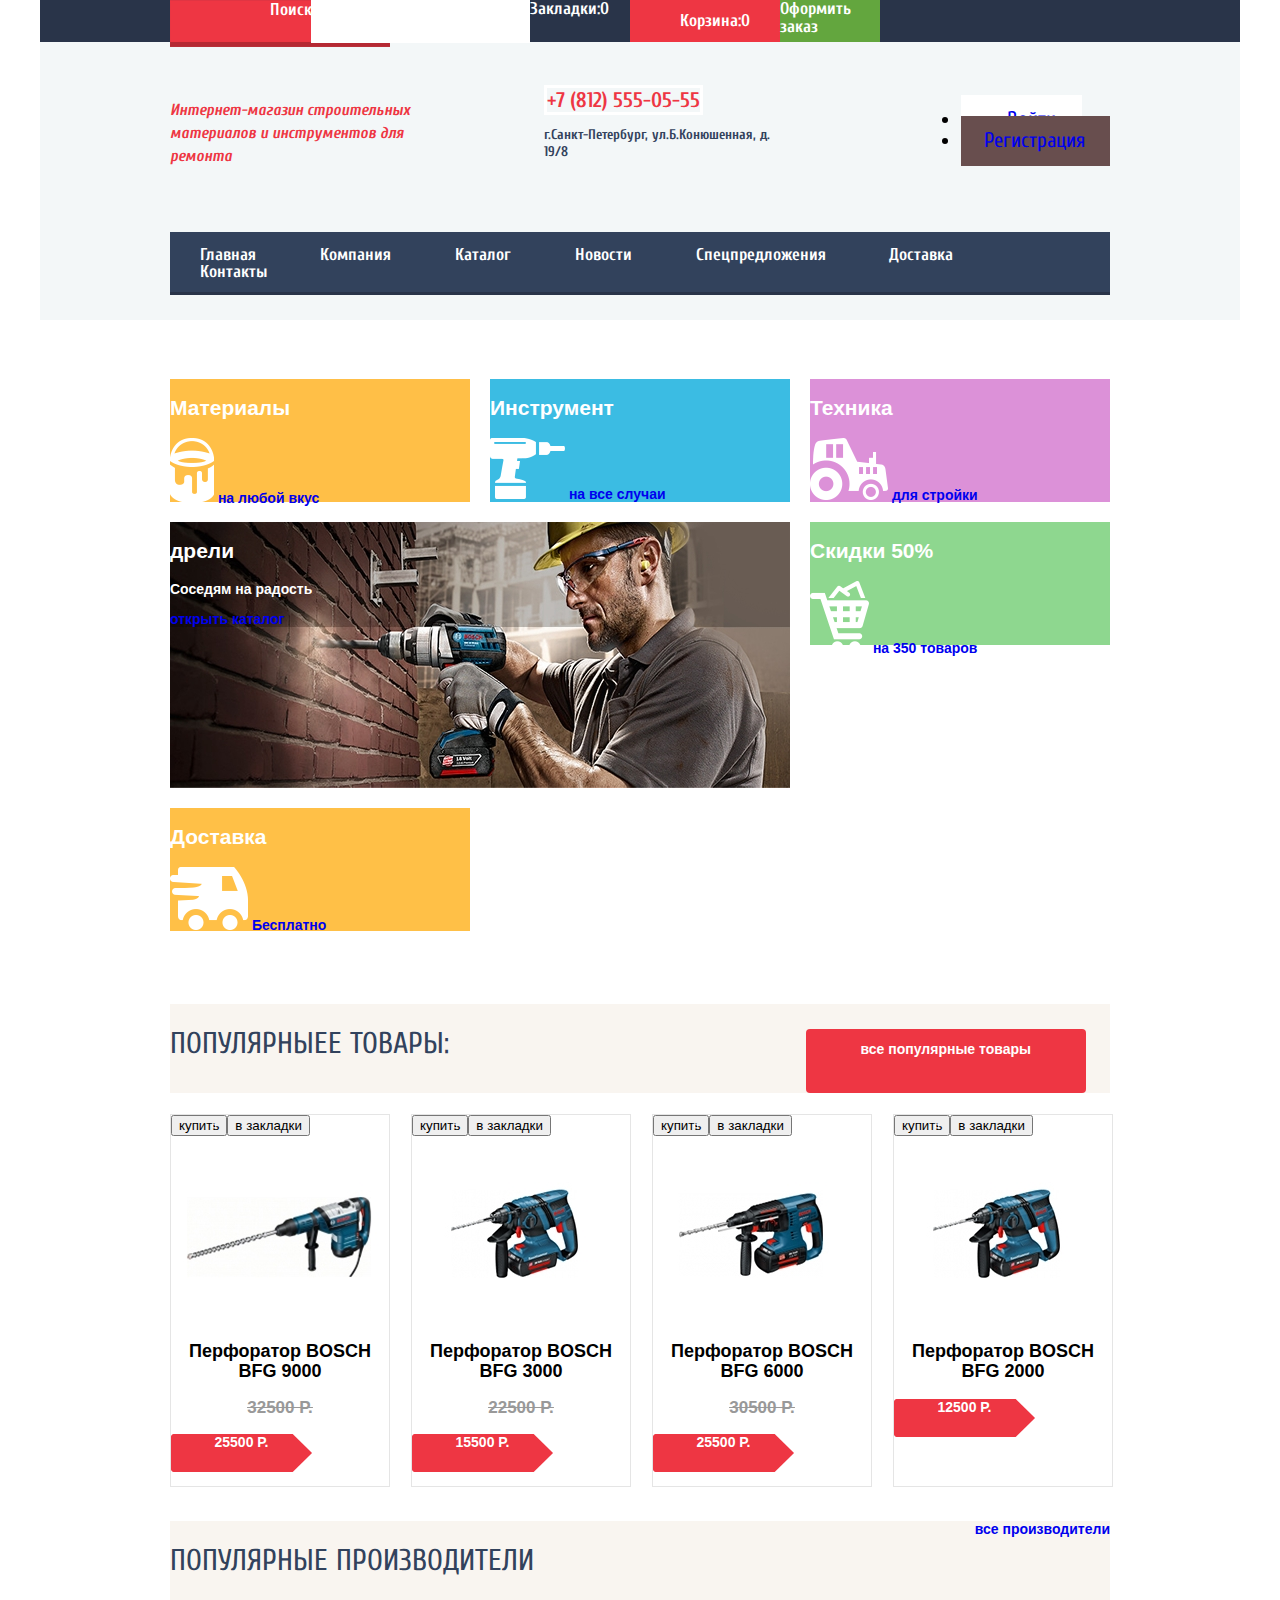
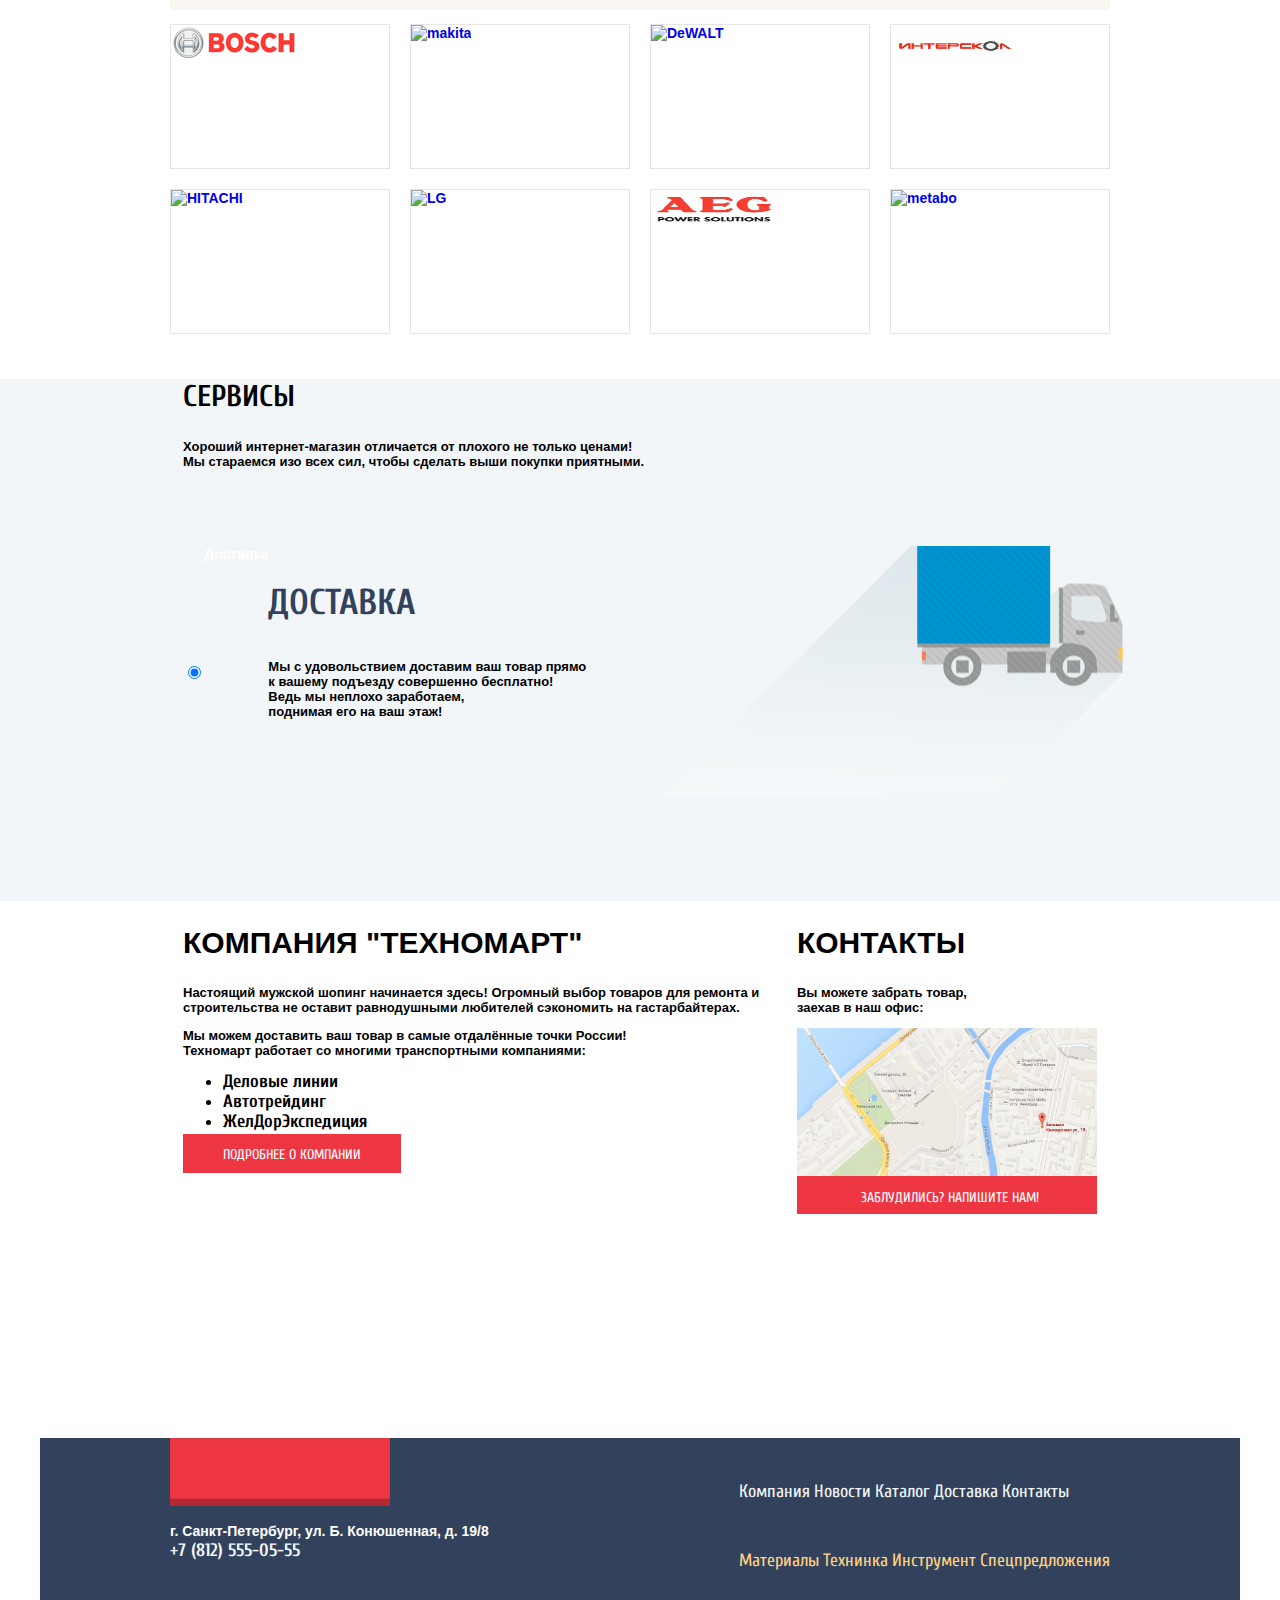
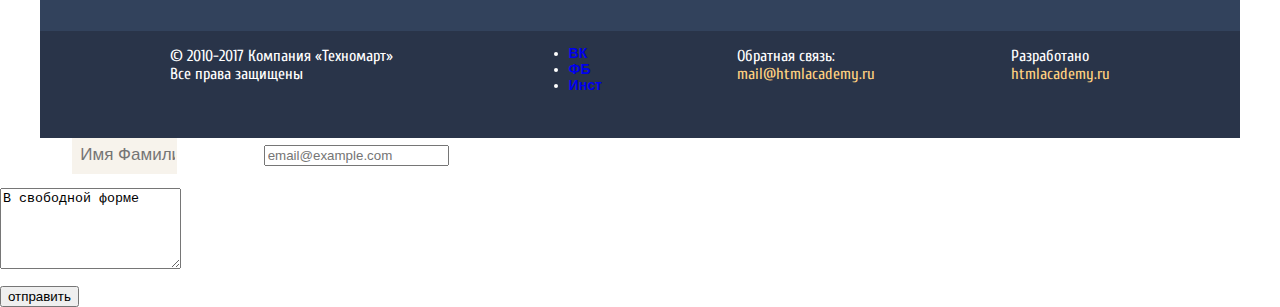
==== index.html @ 8089bed5 "Доработка" ====
<!DOCTYPE html>
<html lang="ru">

<head>
  <meta charset="utf-8">
  <title>Техномарт</title>
  <link href="https://fonts.googleapis.com/css?family=Cuprum:400,400italic,700&amp;subset=latin,cyrillic"
    rel="stylesheet" type="text/css">
  <!--<link href="css/normalize.css" rel="stylesheet">-->
  <link href="css/style.css" rel="stylesheet">
</head>

<body>
  <header class="ferst-header container">
    <section class="main-header">

      <a class="logo" href="main.html"><img src="img/index-logo.png" width="220" height="47"
          alt="Логотип Техномарт"></a>

      <label class="search" for="search">Поиск:</label>
      <input type="search" id="search" name="search">

      <a class="bookmark" href="#">Закладки:<span class="counter">0</span></a>
      <a class="basket-catalog" href="#">Корзина:<span class="buy">0</span></a>

      <a class="order" href="#">Оформить заказ</a>
    </section>

    <section class="second-header">
      <h1 class="description">
        Интернет-магазин строительных материалов и инструментов для ремонта
      </h1>

      <div class="contacts">
        <a href="tel:+78125550555">+7 (812) 555-05-55</a>
        <p> г.Санкт-Петербург, ул.Б.Конюшенная, д. 19/8</p>
      </div>

      <ul class="login-block">
        <li><a class="login" href="#">Войти</a></li>
        <li><a class="registration" href="#">Регистрация</a></li>
      </ul>
    </section>

    <section class="third-header container">
      <nav class="navigation">
        <ul>
          <li><a href="main.html">Главная</a></li>
          <li><a href="aboutus.html">Компания</a></li>
          <li><a href="catalog.html">Каталог</a></li>
          <li><a href="news.html">Новости</a></li>
          <li><a href="special.html">Спецпредложения</a></li>
          <li><a href="delivery.html">Доставка</a></li>
          <li><a href="contacts.html">Контакты</a></li>
        </ul>
      </nav>
    </section>
  </header>

  <main>
    <section class="ferst-main container">
      <div class="new materials divide-main">
        <h2>Материалы</h2>
        <img src="img/materials.png" alt="материалы">
        <!--Потом переделаю в svg-->
        <a href="#">на любой вкус</a>
      </div>
      <div class="tools divide-main">
        <h2>Инструмент</h2>
        <img src="img/tool.png" alt="инструмент">
        <!--Потом переделаю в svg-->
        <a href="#">на все случаи</a>
      </div>
      <div class="technics divide-main">
        <h2>Техника</h2>
        <img src="img/tech.png" alt="Техника">
        <!--Потом переделаю в svg-->
        <a href="#">для стройки</a>
      </div>
      <div class="slider-item divide-main">
        <h2>дрели</h2>
        <p>Соседям на радость</p>

        <a href="catalog.html">открыть каталог</a>
      </div>
      <div class="special divide-main">
        <h2>Скидки 50%</h2>
        <img src="img/special.png" alt="Скидки">
        <!--Потом переделаю в svg-->
        <a href="special.html"> на 350 товаров</a>
      </div>
      <div class="delivery divide-main">
        <h2>Доставка</h2>
        <img src="img/delivery.png" alt="доставка">
        <!--Потом переделаю в svg-->
        <a href="delivery.html">Бесплатно</a>
      </div>

      <!--    Временно скрыл, пока не настрою слайдер
      <div class="slider-item">
        <h2>перфораторы</h2>
        <p>Настоящие мужские игружки</p>
        <img src="img/hammer.jpg" width="620" height="266" alt="перфораторы">
        <a href="catalog.html">открыть каталог</a>
      </div> -->
    </section>

    <section class="lobby container">
      <h2>популярныее товары:</h2>
      <a class="lobby-btn" href="catalog.html">все популярные товары</a>
    </section>

    <section class="container catalog-index">
      <ul>
        <li class="catalog-item-main">
          <ul class="hidden-button">
            <li><button type="button">купить</button>
            <li><button type="button">в закладки</button></li>
          </ul>

          <p class="catalog-item-image">
            <img src="img/BFG9000.jpg" alt="BFG 9000" width="218px" height="170px">
          </p>

          <h3 class="catalog-category">
            Перфоратор BOSCH<br> BFG 9000
          </h3>

          <p class="old-price">
            <del>32500 Р.</del>
          </p>
          <p class="red-price">
            25500 Р.
          </p>
        </li>
        <li class="catalog-item-main">
          <ul class="hidden-button">
            <li><button type="button">купить</button>
            <li><button type="button">в закладки</button></li>
          </ul>

          <p class="catalog-item-image">
            <img src="img/BFG3000.jpg" alt="BFG 3000" width="218px" height="170px">
          </p>

          <h3 class="catalog-category">
            Перфоратор BOSCH<br>BFG 3000
          </h3>

          <p class="old-price">
            <del>22500 Р.</del>
          </p>
          <p class="red-price">
            15500 Р.
          </p>
        </li>
        <li class="catalog-item-main">
          <ul class="hidden-button">
            <li><button type="button">купить</button>
            <li><button type="button">в закладки</button></li>
          </ul>

          <p class="catalog-item-image">
            <img src="img/BFG6000.jpg" alt="BFG 6000" width="218px" height="170px">
          </p>

          <h3 class="catalog-category">
            Перфоратор BOSCH<br>BFG 6000
          </h3>

          <p class="old-price">
            <del>30500 Р.</del>
          </p>
          <p class="red-price">
            25500 Р.
          </p>
        </li>
        <li class="catalog-item-main">
          <ul class="hidden-button">
            <li><button type="button">купить</button>
            <li><button type="button">в закладки</button></li>
          </ul>

          <p class="catalog-item-image new">
            <img src="img/BFG2000.jpg" alt="BFG 2000" width="218px" height="170px">
          </p>

          <h3 class="catalog-category">
            Перфоратор BOSCH<br>BFG 2000
          </h3>

          <p class="red-price">
            12500 Р.
          </p>
        </li>
      </ul>
    </section>

    <section class="lobby-2 container">
      <h2>популярные производители</h2>
      <a href="#">все производители</a>
    </section>

    <section class="brand container">
      <ul class="brand-list">
        <li><a href="#"><img src="img/bosch.png" width="126" height="37" alt="bosch"></a></li>
        <li><a href="#"><img src="img/makita.png" width="126" height="37" alt="makita"></a></li>
        <li><a href="#"><img src="img/dewalt.png" width="126" height="37" alt="DeWALT"></a></li>
        <li><a href="#"><img src="img/inters.png" width="126" height="37" alt="интерскол"></a></li>
        <li><a href="#"><img src="img/hitachi.png" width="126" height="37" alt="HITACHI"></a></li>
        <li><a href="#"><img src="img/lg.png" width="126" height="37" alt="LG"></a></li>
        <li><a href="#"><img src="img/AEG.png" width="126" height="37" alt="AEG"></a></li>
        <li><a href="#"><img src="img/metabo.png" width="126" height="37" alt="metabo"></a></li>
      </ul>
    </section>

    <section class="service container">

      <h2>Сервисы</h2>
      <p>
        Хороший интернет-магазин отличается от плохого не только ценами!<br>
        Мы стараемся изо всех сил, чтобы сделать выши покупки приятными.
      </p>
      <div class="delivery-switch">
        <input type="radio" name="service-switch" id="button-1" checked>
        <label for="button-1">Доставка</label>
        <div>
          <h3>доставка</h3>
          <p>
            Мы с удовольствием доставим ваш товар прямо<br>
            к вашему подъезду совершенно бесплатно!<br>
            Ведь мы неплохо заработаем, <br>
            поднимая его на ваш этаж!
          </p>
        </div>
      </div>
      <!-- До слайдера 
      <input type="radio" name="service-switch" id="button-2">
      <label for="button-2">Гарантия</label>
     <h3>Гарантия</h3>
      <p>
        Если купленный у нас товар поломается или заискрит,<br>
        а также в случае пожара, спровоцированного его возгоранием,<br>
        вы всегда можете быть уверены в нашей гарантии. Мы обменяем <br>
        сгоревший товар на новый. <br>
        Дом уж восстановите как-нибудь сами.
      </p>
      <img src="img/guarranty.png" width="389" height="283" alt="100%">

      <input type="radio" name="service-switch" id="button-3">
      <label for="button-3">Кредит</label>
      <h3>Кредит</h3>
      <P>
        Залезть в долговую яму стало проще! <br>
        Кредитные консультанты придут вам на помощь.
      </P>
      <img src="img/credit.png" width="465" height="285" alt="Кредит">
      <a href="#">отправить заявку</a> -->
    </section>

    <section class="pre-footer container">
      <div class="info">
        <h2>Компания "Техномарт"</h2>
        <p>
          Настоящий мужской шопинг начинается здесь! Огромный выбор товаров для ремонта и строительства не оставит
          равнодушными любителей сэкономить на гастарбайтерах.
        </p>
        <p class="extra-p">
          Мы можем доставить ваш товар в самые отдалённые точки России! Техномарт работает со многими транспортными
          компаниями:
        </p>

        <ul>
          <li>Деловые линии</li>
          <li>Автотрейдинг</li>
          <li>ЖелДорЭкспедиция</li>
        </ul>

        <a class="aboutus" href="aboutus.html">Подробнее о компании</a>
      </div>

      <div class="address">
        <h2>Контакты</h2>

        <p>
          Вы можете забрать товар, <br>
          заехав в наш офис:
        </p>

        <img src="img/map.jpg" width="300" height="158"
          alt="Офис компании по адресу ул. Большая Конюшенная 19/8, Санкт-Петербург">
        <a class="loss-btn" href="contacts.html">заблудились? напишите нам!</a>
      </div>
    </section>


  </main>

  <footer class="container">
    <section class="close-footer container">
      <div class="footer-nav-1">
        <a class="logo" href="main.html"><img src="img/index-logo.png" width="220" height="68"
            alt="Логотип Техномарт"></a>

        <p>
          г. Санкт-Петербург, ул. Б. Конюшенная, д. 19/8 <br>
          <a class="footer-tel" href="tel:+78125550555">+7 (812) 555-05-55</a>
        </p>

      </div>
      <div class="footer-nav-2">
        <ul class="links-1">
          <li><a href="aboutus.html"> Компания</a></li>
          <li><a href="news.html"> Новости</a></li>
          <li><a href="catalog.html">Каталог</a></li>
          <li><a href="delivery.html">Доставка</a></li>
          <li><a href="contacts.html">Контакты</a></li>
        </ul>

        <ul class="links-2">
          <li><a href="#">Материалы</a></li>
          <li><a href="">Технинка</a></li>
          <li><a href="">Инструмент</a></li>
          <li><a href="special.html">Спецпредложения</a></li>
        </ul>
      </div>
    </section>

    <section class="main-footer container">
      <p>
        &#169; 2010-2017 Компания &#171;Техномарт&#187; <br>
        Все права защищены
      </p>

      <ul>
        <li><a href="#">ВК</a></li>
        <li><a href="#">ФБ</a></li>
        <li><a href="#">Инст</a></li>
      </ul>

      <p>
        Обратная связь: <br>
        <a class="mail" href="mailto:mail@htmlacademy.ru">mail@htmlacademy.ru</a>
      </p>

      <p>
        Разработано <br>
        <a class="mail" href="https://htmlacademy.ru/intensive/htmlcss">htmlacademy.ru</a>
      </p>

    </section>
  </footer>
  <section class="visually-hidden container">
    <form action="https://echo.htmlacademy.ru" method="post">
      <label for="user-name">Ваше имя</label>
      <input id="user-name" type="text" name="name-client" placeholder="Имя Фамилия">

      <label for="user-email">Ваш e-mail:</label>
      <input id="user-email" type="email" name="email" placeholder="email@example.com">

      <label id="text-coment">Текст письма:</label>
      <p><textarea name="coment" id="text-coment" cols="20" rows="5">В свободной форме</textarea></p>
    </form>
    <button type="button">
      отправить
    </button>
  </section>
</body>

</html>
---- css/style.css ----
body {
    margin: 0;
    padding: 0;
    font-family: "PT Sans Narrow", Arial, sans-serif;
    font-size: 14px;
    font-weight: 700;
    color: #ffffff;
    background-color: #ffffff;
  }

  a {
    text-decoration: none;
  }

  .container {
    margin: 0 auto;
  }

 .ferst-header {
    height: 320px;
    width: 1200px;
    background-color: #f3f7f8;
    display: flex;
    flex-direction: column;
  } 

  .second-header {
    height: 100px;
    display: flex;
    flex-direction: row;
    justify-content: space-between;
    flex-wrap: wrap;
    padding-left: 130px;
    padding-right: 130px;
    padding-top: 46px;
  }

  .third-header {
    width: 940px;
    height: 60px;
    margin-top: 44px;
    background-color: #32425c;
    border-bottom: 3px solid #293449;
  }

  .main-header {
    display: flex;
    align-items: flex-start;
    flex-direction: row;
    background-color: #293449;
    color: #ffffff;
    display: flex;
    height: 42px;
    padding-left: 130px;
    padding-right: 130px;
  }

  input[type=search] {
    padding: 12px 0 12px 49px;
    border: none;
    font-family: "Cuprum","Arial",sans-serif;
    font-size: 17px;
  }
  label.search {
    width: 41px;
    height: 12px;
    font-family: "Cuprum","Arial",sans-serif;
    font-size: 17px;
  }

  .basket .bookmark {
    width: 100px;
    padding: 12px 0 12px 50px;
    font-size: 17px;
    font-style: normal;
    font-family: "Cuprum","Arial",sans-serif;
    text-align: left;
    color: #ffffff;
  }

  .basket-catalog {
    width: 100px;
    padding: 12px 0 12px 50px;
    font-size: 17px;
    font-style: normal;
    font-family: "Cuprum","Arial",sans-serif;
    text-align: left;
    color: #ffffff;
    background-color: #ee3643;  
  }

  .order {
    background-color: #63a63e;
    width: 150px;
    height: 42px;
    color: #ffffff;
    font-family: "Cuprum","Arial",sans-serif;
    font-size: 17px;
  }


 .main-header a {
    width: 100px;
    font-size: 17px;
    line-height: 18px;
    font-style: normal;
    font-family: "Cuprum","Arial",sans-serif;
    text-align: left;
    color: #ffffff;
}

.description {
  width: 247px;
  font-size: 16px;
  line-height: 23px;
  font-style: italic;
  font-family: "Cuprum","Arial",sans-serif;
  color: #ee3643;;
}

.contacts a {
  width: 270px;
  height: 45px;
  border: 3px solid #ffffff;
  color: #ee3643;
  font-family: "Cuprum","Arial",sans-serif;
  font-size: 21px;
}

.contacts p {
  width: 250px;
  height: 13px;
  color: #32425c;
  font-family: "Cuprum","Arial",sans-serif;
  font-size: 14px;
}

.user-name a {
  padding: 12px 65px 14px 46px;
  color: #000000;
  font-family: "Cuprum","Arial",sans-serif;
  font-size: 21px;
  font-weight: 400;
  line-height: 21px;
  background-color: #ffffff;
}

.links a {
  color: #32425c;
  font-family: "Cuprum","Arial",sans-serif;
  font-size: 16px;
  font-weight: 400;
  line-height: 18px;
  text-decoration: underline;
}

.login-block {
  height: 16px;
  color: #000000;
  font-family: "Cuprum","Arial",sans-serif;
  font-size: 21px;
  font-weight: 400;
  line-height: 21px;
}

.login {
  padding: 12px 26px 14px 46px;
  background-color: #ffffff;
}

.registration {
  padding: 12px 25px 14px 23px;
  background-color: #684e4e;
}

.navigation {
  display: flex;
  flex-direction: row-reverse;
}

.navigation ul {
  padding-left: 0;
  list-style: none;
}

.navigation li {
  display: inline;
}

.navigation a {
  padding: 14px 30px;
  color: #ffffff;
  font-family: "Cuprum","Arial",sans-serif;
  font-size: 17px;
  line-height: 17px;  
}

/*main index*/
.ferst-main {
  width: 940px;
  padding-left: 130px;
  padding-right: 130px;
  display: flex;
  flex-direction: row;
  flex-wrap: wrap;
  margin-top: 59px;
}

.divide-main {
  margin-bottom: 20px;
  margin-right: 20px;
}

.divide-main:nth-child(3n) {
  margin-right: 0;
}

.materials {
  width: 300px;
  height: 123px;
  background-color: #ffbf47;
}

.tools {
  width: 300px;
  height: 123px;
  background-color: #3bbce3;
}

.technics {
  width: 300px;
  height: 123px;
  background-color: #dc91d8;
}

.special {
  width: 300px;
  height: 123px;
  background-color: #8ed78f;
  margin-right: 0;
}

.delivery {
  width: 300px;
  height: 123px;
  background-color: #ffc047;
}

.slider-item {
  width: 620px;
  height: 266px;
  background-image: url(../img/drill.jpg);
}

.lobby {
  width: 940px;
  height: 89px;
  margin-top: 53px;
  background-color: #f9f5f0;
  display: flex;
  flex-direction: row;
  justify-content: space-between;
}

.lobby h2 {
  color: #32425c;
  font-family: "Cuprum","Arial",sans-serif;
  font-size: 30px;
  font-weight: 400;
  line-height: 30px;
  text-transform: uppercase;
}

.lobby-btn {
  padding: 11px 55px 9px;
  margin: 25px 24px 0 0;
  font-size: 14px;
  line-height: 18px;
  text-align: center;
  background-color: #ee3643;
  color: #fff;
  border-radius: 4px;
}

.catalog-index {
  margin-top: 21px;
  width: 940px;
  padding-left: 130px;
  padding-right: 130px;

}

.catalog-index ul {
  display: flex;
  flex-direction: row;
  padding-left: 0;
}

.catalog-item-main {
  border: 1px solid #e5e5e5;
  background-color: #ffffff;
  width: 220px;
  margin-bottom: 20px;
  margin-right: 21px;
}
.lobby-2 {
  width: 940px;
  height: 89px;
  background-color: #f9f5f0;
  display: flex;
  flex-direction: row;
  justify-content: space-between;
}

.lobby-2 h2 {
  color: #32425c;
  font-family: "Cuprum","Arial",sans-serif;
  font-size: 30px;
  font-weight: 400;
  line-height: 30px;
  text-transform: uppercase;
}

.brand {
  width: 940px;
  padding-left: 130px;
  padding-right: 130px;
}

.brand ul{
  display: flex;
  flex-direction: row;
  flex-wrap: wrap;
  padding-left: 0;
}

.brand-list li:nth-child(4n+4) {
  margin-right: 0;
}

.brand li{
  width: 218px;
  height: 143px;
  margin: 0 20px 20px 0;
  border: 1px solid #e5e5e5;
}

.service {
  width: 940px;
  height: 522px;
  padding-left: 183px;
  padding-right: 183px;
  background-color: #f2f6f8;
}

.service h2 {
  text-transform: uppercase;
  color: #000;
  font-size: 30px;
  font-family: "Cuprum","Arial",sans-serif;
}

.service p {
  padding-bottom: 64px;
  font-size: 13px;
  font-family: "PT Sans","Arial",sans-serif;
  color: #000;
}

.service h3 {
  text-transform: uppercase;
  color: #32425c;
  font-size: 36px;
  font-family: "Cuprum","Arial",sans-serif;
}

.delivery-switch {
  width: 940px;
  height: 285;
  display: flex;
  flex-direction: row;
  background-image: url(../img/delivery2.png);
  background-repeat: no-repeat;
  background-position: right;
}

.pre-footer {
  width: 940px;
  height: 537px;
  background-color: #ffffff;
  display: flex;
  justify-content: space-between;
  padding-left: 183px;
  padding-right: 183px;
}

.pre-footer h2 {
  color: #000000;
  font-family: "PT Sans","Arial",sans-serif;
  font-size: 30px;
  text-transform: uppercase;
}
.pre-footer p {
  font-size: 13px;
  font-family: "PT Sans","Arial",sans-serif;
  color: #000000;
}
/*main index*/

/*main catalog*/

.main-catalog {
  width: 940px;
  padding-left: 130px;
  padding-right: 130px;
}
.part-breadcrumbs {
  width: 940px;
  height: 60px;
  padding-left: 130px;
  padding-right: 130px;
}

.breadcrumbs li {
  display: inline;
}

.breadcrumbs a {
  color: #000000;
  font-family: "PT Sans","Arial",sans-serif;
  font-size: 13px;
  font-weight: 400;
  line-height: 18px;
  text-transform: uppercase;
}

.title {
  width: 940px;
  height: 89px;
  background-color: #f2f6f8;

  margin-bottom: 20px;
}

.filter-catalog {
  display: flex;
}

.title h2 {
  color: #32425c;
  font-family: "Cuprum","Arial",sans-serif;
  font-size: 30px;
  font-weight: 400;
  line-height: 30px;
  text-transform: uppercase;
}

.field-option {
  border: none;
}

.manufacturers {
  color: #000000;
  font-family: "PT Sans","Arial",sans-serif;
  font-size: 17px;
  font-weight: 700;
  line-height: 30px;
  text-transform: uppercase;
  margin-top: 25px;
}

.supply {
  color: #000000;
  font-family: "PT Sans","Arial",sans-serif;
  font-size: 17px;
  font-weight: 700;
  line-height: 30px;
  text-transform: uppercase; 
}

.field-supply {
  border: none;
  display: flex;
  flex-direction: column;
}

.manufacturers label {
  color: #000000;
  font-family: "PT Sans","Arial",sans-serif;
  font-size: 15px;
  font-weight: 400;
  line-height: 20px;
  text-transform: uppercase;
}

.list-manuf li {
  margin-bottom: 20px;
}

.manuf-name {
  color: #000000;
  font-family: "PT Sans","Arial",sans-serif;
  font-size: 15px;
  font-weight: 400;
  line-height: 20px;
  text-transform: uppercase;
}

.supply-name {
  color: #000000;
  font-family: "PT Sans","Arial",sans-serif;
  font-size: 15px;
  font-weight: 400;
  line-height: 20px;
  text-transform: uppercase;
}

.filters {
  display: flex;
  flex-direction: column;
}

.filters h3 {
  background-color: #f7f3ec;
}

.filters h2 {
  color: #000000;
  font-family: "PT Sans","Arial",sans-serif;
  font-size: 17px;
  font-weight: 700;
  line-height: 30px;
  text-transform: uppercase;
}

.range {
  width: 220px;
  height: 80px;
  background-color: #f7f3ec;
  margin-bottom: 9px;
}

input[type=text] {
  width: 95px;
  padding: 8px 2px 10px 8px;
  font-weight: 400;
  font-style: normal;
  font-size: 17px;
  line-height: 18px;
  font-family: "PT Sans","Arial",sans-serif;
  text-align: center;
  background-color: #f7f3ec;
  border: none;
  
}

.dash {
  width: 10px;
  height: 1px;
  color: #444444;
  font-family: "PT Sans","Arial",sans-serif;
  font-size: 26px;
}

.dash::after {
  content: "—"
}

.price-box {
  display: flex;
  flex-direction: row;
}

.filters button {
  border: 1px solid #e5e5e5;
  background-color: #ffffff;
  padding: 11px 38px 8px;
  
}

.line {
  margin-top: 25px;
  margin-bottom: 16px;
  border-bottom-width: 0;
}

.sorting {
  width: 700px;
  height: 38px;
  
}


.sorting li {
  display: inline;
}

.sorting {
  display: flex;
  background-color: #f7f3ec;
}

.catalog-list {
  display: flex;
  flex-direction: row;
  flex-wrap: wrap;
  padding-left: 20px;
}

.catalog-item {
  border: 1px solid #e5e5e5;
  background-color: #ffffff;
  width: 220px;
  margin-bottom: 20px;
  margin-right: 10px;
}

.catalog-category {
  color: #000000;
  font-family: "PT Sans","Arial",sans-serif;
  font-size: 18px;
  font-weight: 700;
  line-height: 20px;
  text-align: center;
}

.old-price {
  color: #999999;
  font-family: "PT Sans","Arial",sans-serif;
  font-size: 17px;
  line-height: 18px;
  text-decoration: line-through;
  text-transform: uppercase;
  text-align: center;
}

.red-price {
  background-image: url("../img/11.png");
  background-repeat: no-repeat;
  background-position: center;
  width: 141px;
  height: 38px;
  text-align: center;
}

.definition {
  width: 940px;
  height: 261px;
  padding-left: 130px;
  padding-right: 130px;
  background-color: #f2f6f8;
}

.definition h2 {
  margin-bottom: 28px;
  color: #000000;
  text-transform: uppercase;
  font-size: 30px;
  font-family: "Cuprum","Arial",sans-serif;
}

.definition p {
  font-weight: 400;
  font-style: normal;
  line-height: 24px;
  color: #000000;
  font-size: 13px;
}

/*main catalog over*/



.extra-p {
  width: 500px;
}

.pre-footer li {
  font-family: "Cuprum","Arial",sans-serif;
  font-size: 18px;
  line-height: 20px;
  color: #000000
}

.aboutus {
  padding: 12px 40px 10px;
  text-align: center;
  width: 220px;
  height: 38px;
  background-color: #ee3643;
  color: #ffffff;
  font-family: "Cuprum","Arial",sans-serif;
  font-size: 14px;
  font-weight: 400;
  line-height: 18px;
  text-transform: uppercase;
}

.loss-btn {
  padding: 13px 58px 8px 64px;
  background-color: #ee3643;
  color: #ffffff;
  font-family: "Cuprum","Arial",sans-serif;
  font-size: 14px;
  font-weight: 400;
  line-height: 18px;
  text-transform: uppercase;
}

.close-footer {
  width: 940px;
  height: 193px;
  background-color: #32425c;
  display: flex;
  justify-content: space-between;
  padding-left: 130px;
  padding-right: 130px;
}


.footer-nav-2 li {
  display: inline;
}

.close-footer p
.footer-tel {
  width: 322px;
  height: 40px;
  color: #f3f7f9;
  font-family: "Cuprum","Arial",sans-serif;
  font-size: 18px;
  line-height: 24px;
}

.links-1 {
  margin-top: 42px;
}

.links-2 {
  margin-top: 45px;
}

.links-1 a {
  color: #f1f5f7;
  font-family: "Cuprum","Arial",sans-serif;
  font-size: 18px;
  font-weight: 400;
  line-height: 24px;
}

.links-2 a {
  color: #ffd180;
  font-family: "Cuprum","Arial",sans-serif;
  font-size: 18px;
  font-weight: 400;
  line-height: 24px;
}

.main-footer {
  background-color: #293449;
  width: 940px;
  height: 107px;
  display: flex;
  justify-content: space-between;
  padding-left: 130px;
  padding-right: 130px;
}

.main-footer p {
  color: #ffffff;
  font-family: "Cuprum","Arial",sans-serif;
  font-size: 16px;
  font-weight: 400;
  line-height: 18px;
}

.mail {
  color: #ffd180;
  font-family: "Cuprum","Arial",sans-serif;
  font-size: 16px;
  font-weight: 400;
  line-height: 18px;
}
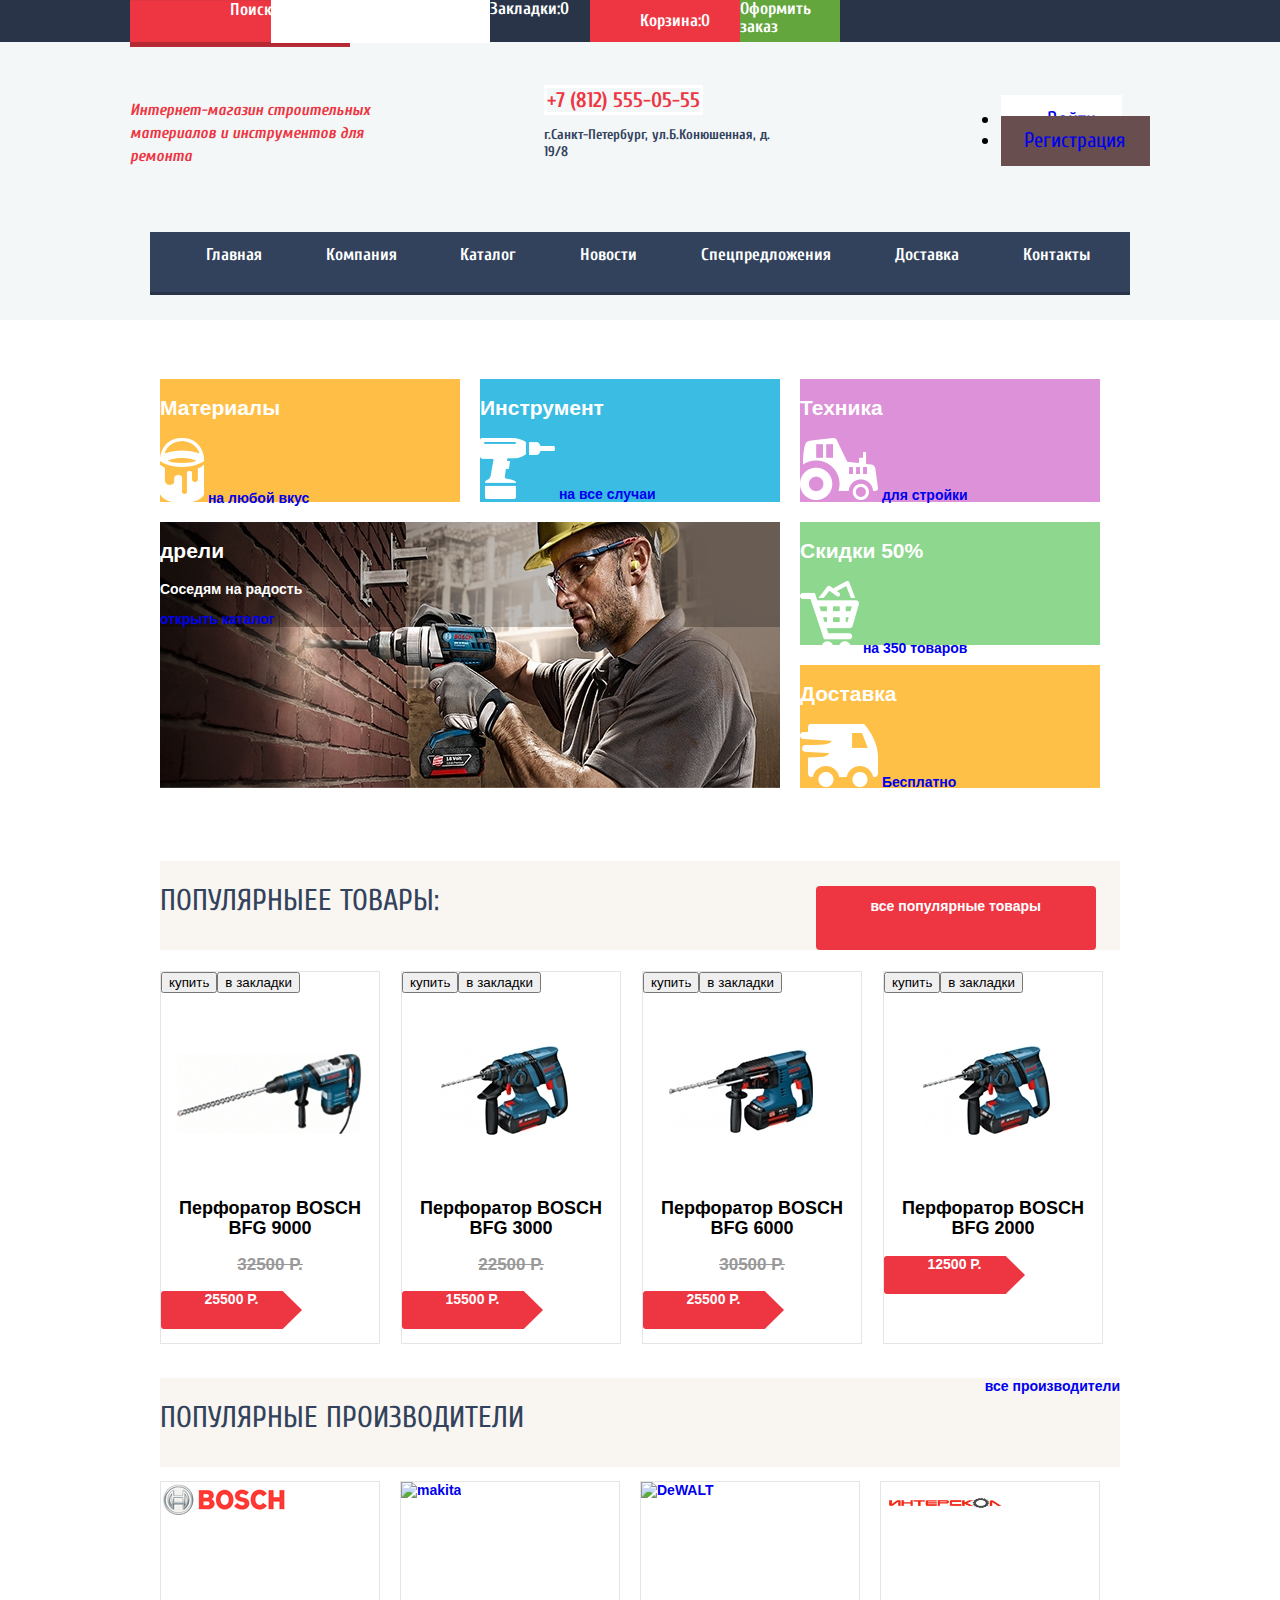
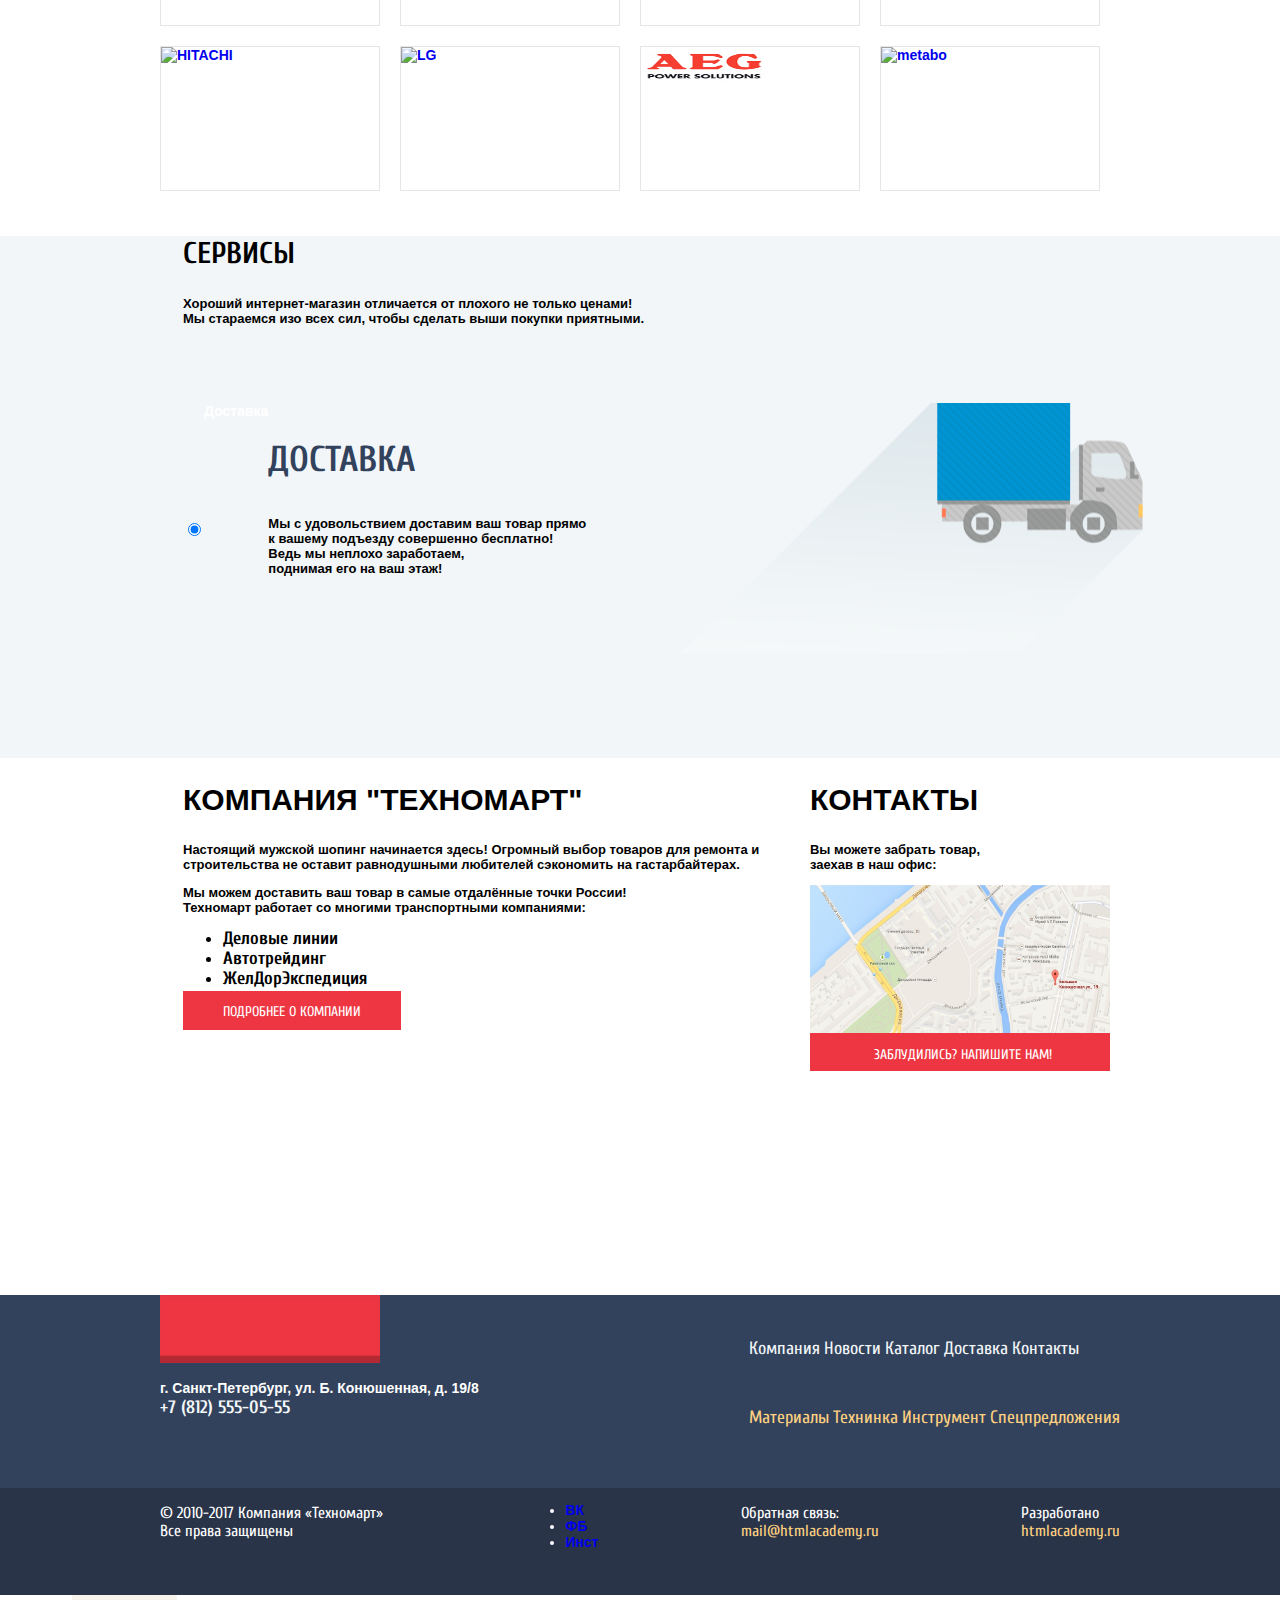
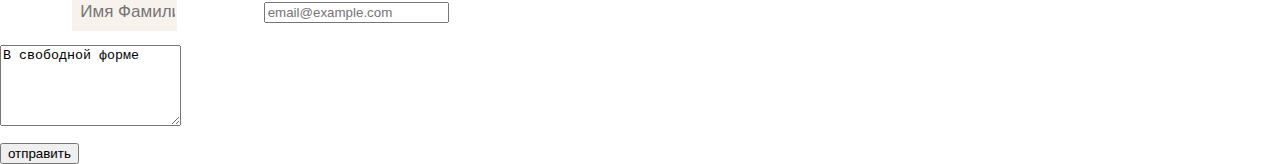
==== commit 17c637e0: "Исправлены недочеты" ====
--- a/index.html
+++ b/index.html
@@ -59,50 +59,55 @@
 
   <main>
     <section class="ferst-main container">
-      <div class="new materials divide-main">
-        <h2>Материалы</h2>
-        <img src="img/materials.png" alt="материалы">
-        <!--Потом переделаю в svg-->
-        <a href="#">на любой вкус</a>
-      </div>
-      <div class="tools divide-main">
-        <h2>Инструмент</h2>
-        <img src="img/tool.png" alt="инструмент">
-        <!--Потом переделаю в svg-->
-        <a href="#">на все случаи</a>
-      </div>
-      <div class="technics divide-main">
-        <h2>Техника</h2>
-        <img src="img/tech.png" alt="Техника">
-        <!--Потом переделаю в svg-->
-        <a href="#">для стройки</a>
-      </div>
-      <div class="slider-item divide-main">
-        <h2>дрели</h2>
-        <p>Соседям на радость</p>
-
-        <a href="catalog.html">открыть каталог</a>
-      </div>
-      <div class="special divide-main">
-        <h2>Скидки 50%</h2>
-        <img src="img/special.png" alt="Скидки">
-        <!--Потом переделаю в svg-->
-        <a href="special.html"> на 350 товаров</a>
-      </div>
-      <div class="delivery divide-main">
-        <h2>Доставка</h2>
-        <img src="img/delivery.png" alt="доставка">
-        <!--Потом переделаю в svg-->
-        <a href="delivery.html">Бесплатно</a>
-      </div>
-
-      <!--    Временно скрыл, пока не настрою слайдер
+      <div class="left-part">
+        <div class="new materials divide-main">
+          <h2>Материалы</h2>
+          <img src="img/materials.png" alt="материалы">
+          <!--Потом переделаю в svg-->
+          <a href="#">на любой вкус</a>
+        </div>
+        <div class="tools divide-main">
+          <h2>Инструмент</h2>
+          <img src="img/tool.png" alt="инструмент">
+          <!--Потом переделаю в svg-->
+          <a href="#">на все случаи</a>
+        </div>
+        <div class="slider-item divide-main">
+          <h2>дрели</h2>
+          <p>Соседям на радость</p>
+          <a href="catalog.html">открыть каталог</a>
+        </div>
+      </div>
+      <div class="right-part">
+        <div class="technics divide-main">
+          <h2>Техника</h2>
+          <img src="img/tech.png" alt="Техника">
+          <!--Потом переделаю в svg-->
+          <a href="#">для стройки</a>
+        </div>
+
+        <div class="special divide-main">
+          <h2>Скидки 50%</h2>
+          <img src="img/special.png" alt="Скидки">
+          <!--Потом переделаю в svg-->
+          <a href="special.html"> на 350 товаров</a>
+        </div>
+        <div class="delivery divide-main">
+          <h2>Доставка</h2>
+          <img src="img/delivery.png" alt="доставка">
+          <!--Потом переделаю в svg-->
+          <a href="delivery.html">Бесплатно</a>
+        </div>
+      </div>
+        <!--    Временно скрыл, пока не настрою слайдер
       <div class="slider-item">
         <h2>перфораторы</h2>
         <p>Настоящие мужские игружки</p>
         <img src="img/hammer.jpg" width="620" height="266" alt="перфораторы">
         <a href="catalog.html">открыть каталог</a>
       </div> -->
+
+      
     </section>
 
     <section class="lobby container">
@@ -296,7 +301,7 @@
 
   </main>
 
-  <footer class="container">
+  <footer class="begin-footer">
     <section class="close-footer container">
       <div class="footer-nav-1">
         <a class="logo" href="main.html"><img src="img/index-logo.png" width="220" height="68"
@@ -327,27 +332,28 @@
     </section>
 
     <section class="main-footer container">
-      <p>
-        &#169; 2010-2017 Компания &#171;Техномарт&#187; <br>
-        Все права защищены
-      </p>
-
-      <ul>
-        <li><a href="#">ВК</a></li>
-        <li><a href="#">ФБ</a></li>
-        <li><a href="#">Инст</a></li>
-      </ul>
-
-      <p>
-        Обратная связь: <br>
-        <a class="mail" href="mailto:mail@htmlacademy.ru">mail@htmlacademy.ru</a>
-      </p>
-
-      <p>
-        Разработано <br>
-        <a class="mail" href="https://htmlacademy.ru/intensive/htmlcss">htmlacademy.ru</a>
-      </p>
-
+      <section class="over-footer">
+        <p>
+          &#169; 2010-2017 Компания &#171;Техномарт&#187; <br>
+          Все права защищены
+        </p>
+
+        <ul>
+          <li><a href="#">ВК</a></li>
+          <li><a href="#">ФБ</a></li>
+          <li><a href="#">Инст</a></li>
+        </ul>
+
+        <p>
+          Обратная связь: <br>
+          <a class="mail" href="mailto:mail@htmlacademy.ru">mail@htmlacademy.ru</a>
+        </p>
+
+        <p>
+          Разработано <br>
+          <a class="mail" href="https://htmlacademy.ru/intensive/htmlcss">htmlacademy.ru</a>
+        </p>
+      </section>
     </section>
   </footer>
   <section class="visually-hidden container">
--- a/css/style.css
+++ b/css/style.css
@@ -18,7 +18,6 @@
 
  .ferst-header {
     height: 320px;
-    width: 1200px;
     background-color: #f3f7f8;
     display: flex;
     flex-direction: column;
@@ -36,7 +35,9 @@
   }
 
   .third-header {
-    width: 940px;
+    width: 960px;
+    padding-left: 10px;
+    padding-right: 10px;
     height: 60px;
     margin-top: 44px;
     background-color: #32425c;
@@ -197,14 +198,27 @@
 
 /*main index*/
 .ferst-main {
-  width: 940px;
+  width: 960px;
   padding-left: 130px;
   padding-right: 130px;
   display: flex;
   flex-direction: row;
+  margin-top: 59px;
+  justify-content: space-between;
+}
+
+.left-part {
+  display: flex;
+  flex-direction: row;
   flex-wrap: wrap;
-  margin-top: 59px;
-}
+}
+
+.right-part {
+  display: flex;
+  flex-direction: row;
+  flex-wrap: wrap;
+  margin-left: 20px;
+} 
 
 .divide-main {
   margin-bottom: 20px;
@@ -225,6 +239,7 @@
   width: 300px;
   height: 123px;
   background-color: #3bbce3;
+  margin-right: 0;
 }
 
 .technics {
@@ -253,7 +268,7 @@
 }
 
 .lobby {
-  width: 940px;
+  width: 960px;
   height: 89px;
   margin-top: 53px;
   background-color: #f9f5f0;
@@ -284,7 +299,7 @@
 
 .catalog-index {
   margin-top: 21px;
-  width: 940px;
+  width: 960px;
   padding-left: 130px;
   padding-right: 130px;
 
@@ -304,7 +319,7 @@
   margin-right: 21px;
 }
 .lobby-2 {
-  width: 940px;
+  width: 960px;
   height: 89px;
   background-color: #f9f5f0;
   display: flex;
@@ -322,7 +337,7 @@
 }
 
 .brand {
-  width: 940px;
+  width: 960px;
   padding-left: 130px;
   padding-right: 130px;
 }
@@ -346,7 +361,7 @@
 }
 
 .service {
-  width: 940px;
+  width: 960px;
   height: 522px;
   padding-left: 183px;
   padding-right: 183px;
@@ -375,7 +390,7 @@
 }
 
 .delivery-switch {
-  width: 940px;
+  width: 960px;
   height: 285;
   display: flex;
   flex-direction: row;
@@ -385,7 +400,7 @@
 }
 
 .pre-footer {
-  width: 940px;
+  width: 960px;
   height: 537px;
   background-color: #ffffff;
   display: flex;
@@ -410,12 +425,12 @@
 /*main catalog*/
 
 .main-catalog {
-  width: 940px;
+  width: 960px;
   padding-left: 130px;
   padding-right: 130px;
 }
 .part-breadcrumbs {
-  width: 940px;
+  width: 960px;
   height: 60px;
   padding-left: 130px;
   padding-right: 130px;
@@ -435,7 +450,7 @@
 }
 
 .title {
-  width: 940px;
+  width: 960px;
   height: 89px;
   background-color: #f2f6f8;
 
@@ -571,6 +586,20 @@
   flex-direction: row;
 }
 
+.field-option::before {
+  display: block;
+  width:220px;
+  content: '';
+  border-bottom: 1px solid #e5e5e5;
+}
+
+.field-option::after {
+  display: block;
+  width:220px;
+  content: '';
+  border-bottom: 1px solid #e5e5e5;
+}
+
 .filters button {
   border: 1px solid #e5e5e5;
   background-color: #ffffff;
@@ -605,6 +634,10 @@
   flex-direction: row;
   flex-wrap: wrap;
   padding-left: 20px;
+}
+
+.catalog-item:nth-child(3n) {
+  margin-right: 0;
 }
 
 .catalog-item {
@@ -644,7 +677,6 @@
 }
 
 .definition {
-  width: 940px;
   height: 261px;
   padding-left: 130px;
   padding-right: 130px;
@@ -707,14 +739,26 @@
   text-transform: uppercase;
 }
 
+.begin-footer { 
+  background-color: #32425c;
+}
+
 .close-footer {
-  width: 940px;
+  width: 960px;
   height: 193px;
-  background-color: #32425c;
   display: flex;
   justify-content: space-between;
   padding-left: 130px;
   padding-right: 130px;
+}
+
+.over-footer {
+  width: 960px;
+  display: flex;
+  justify-content: space-between;
+  padding-left: 130px;
+  padding-right: 130px;
+  margin: 0 auto;
 }
 
 
@@ -758,12 +802,7 @@
 
 .main-footer {
   background-color: #293449;
-  width: 940px;
   height: 107px;
-  display: flex;
-  justify-content: space-between;
-  padding-left: 130px;
-  padding-right: 130px;
 }
 
 .main-footer p {
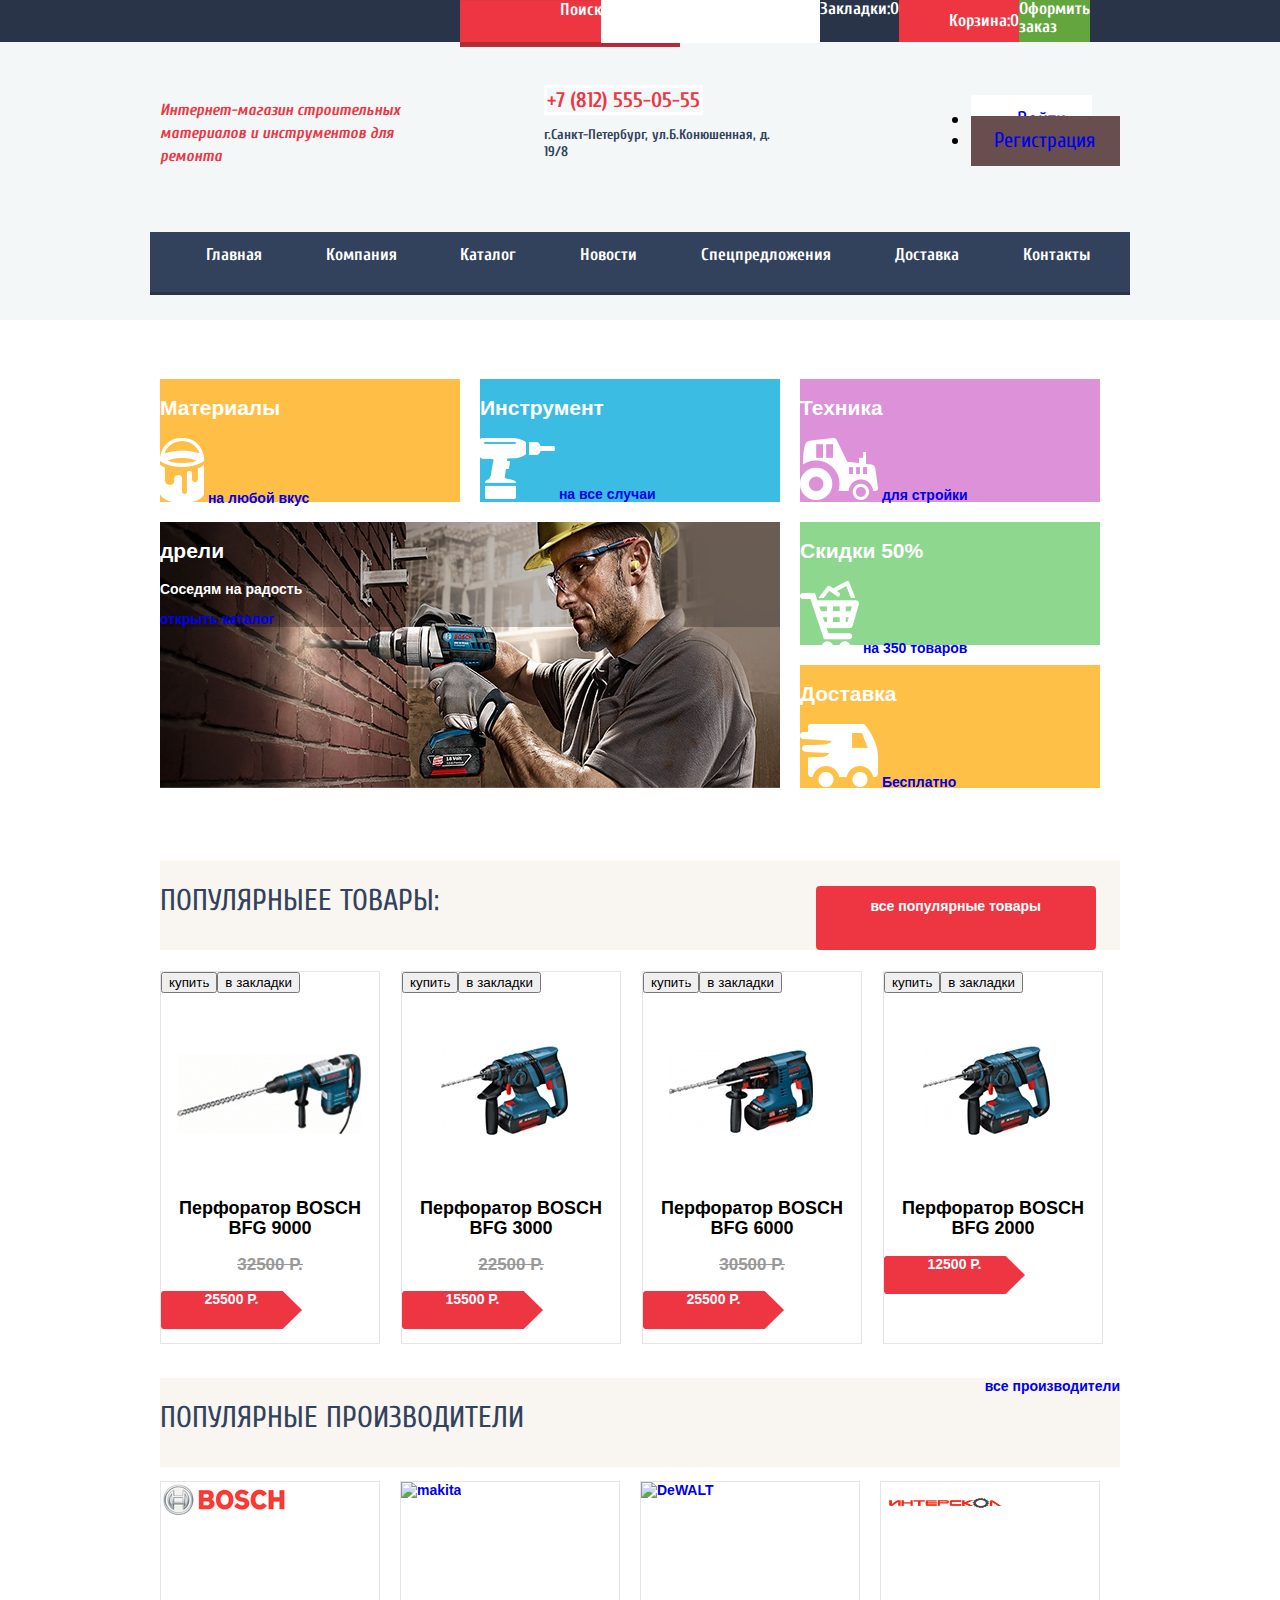
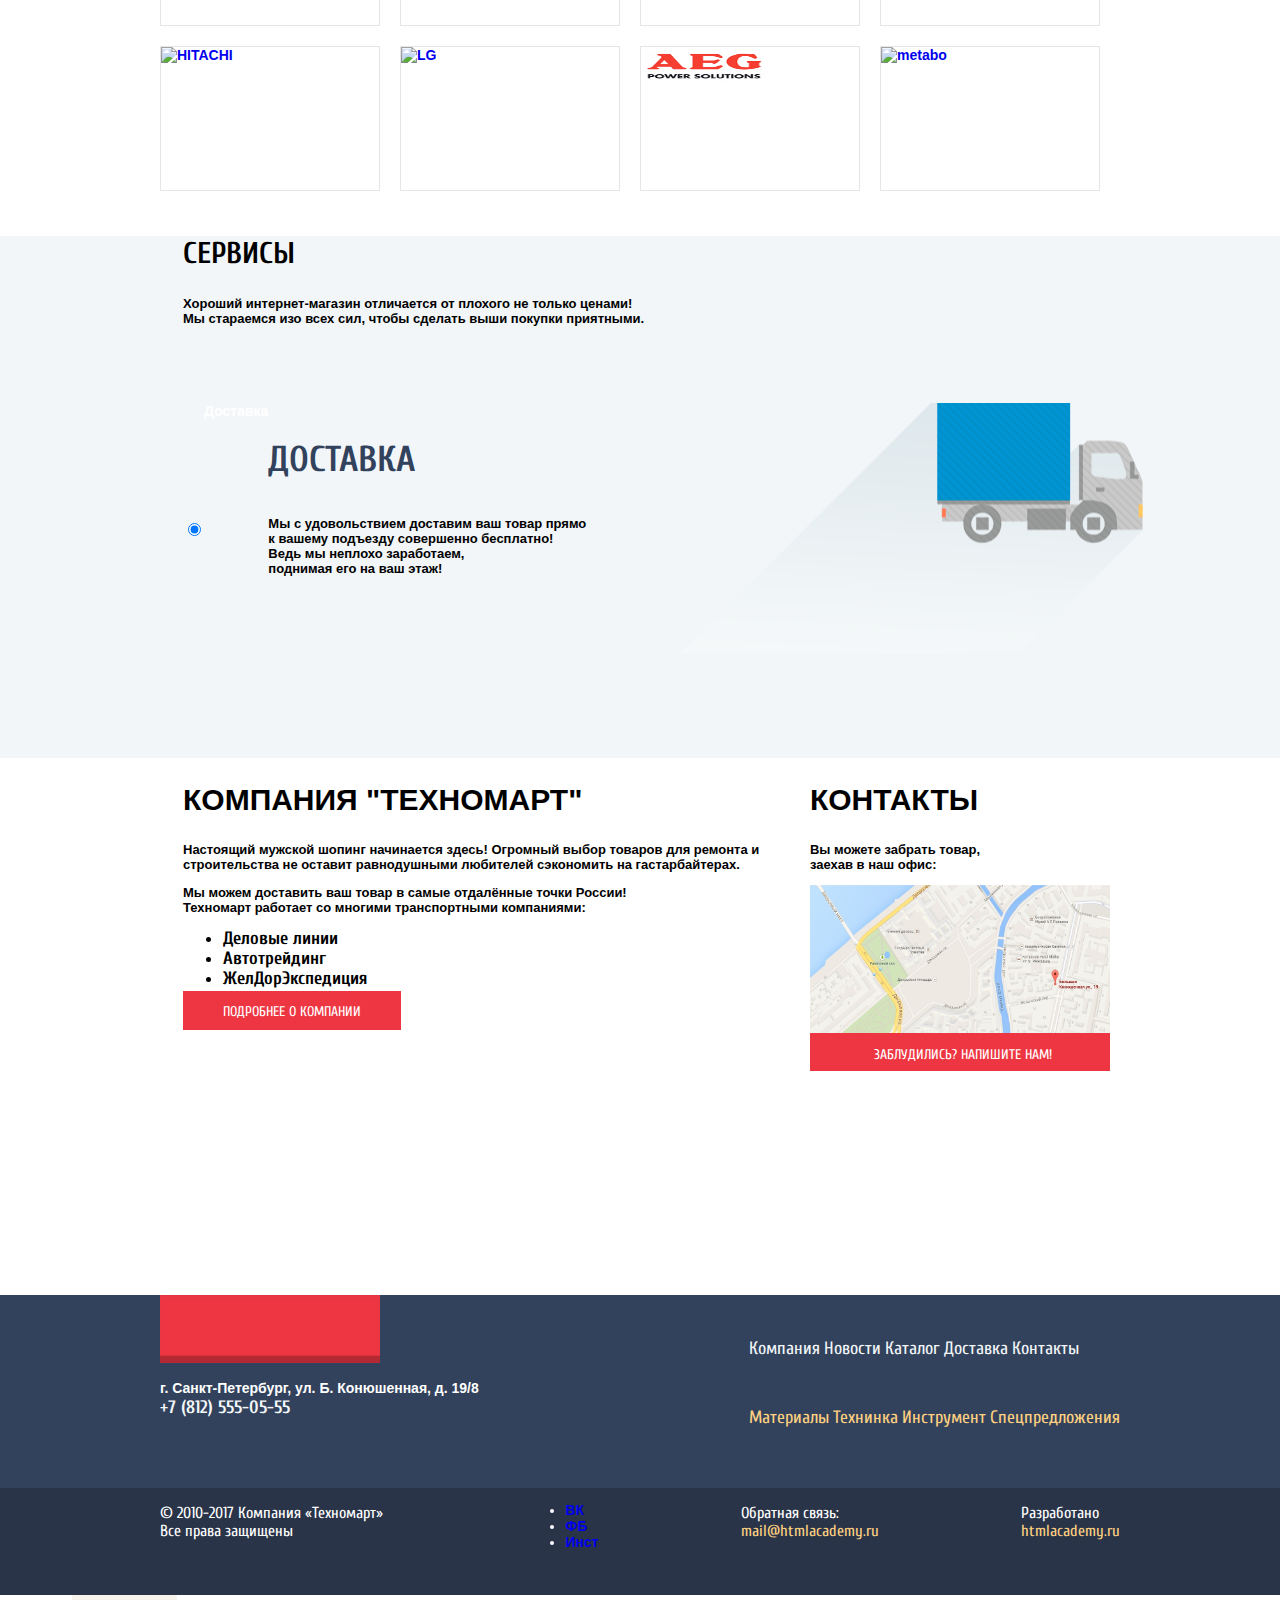
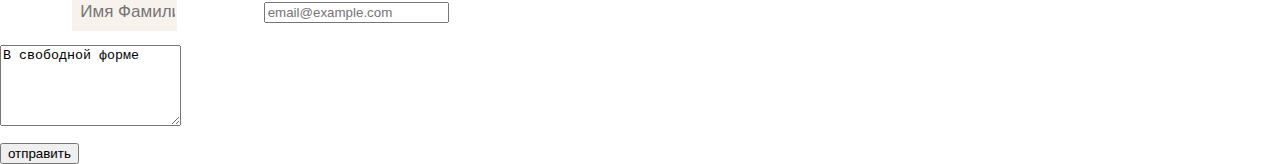
==== commit 6087398e: "исправление шапки" ====
--- a/index.html
+++ b/index.html
@@ -11,7 +11,7 @@
 </head>
 
 <body>
-  <header class="ferst-header container">
+  <header class="ferst-header ">
     <section class="main-header">
 
       <a class="logo" href="main.html"><img src="img/index-logo.png" width="220" height="47"
@@ -26,7 +26,7 @@
       <a class="order" href="#">Оформить заказ</a>
     </section>
 
-    <section class="second-header">
+    <section class="second-header container">
       <h1 class="description">
         Интернет-магазин строительных материалов и инструментов для ремонта
       </h1>
--- a/css/style.css
+++ b/css/style.css
@@ -24,6 +24,7 @@
   } 
 
   .second-header {
+    width: 960px;
     height: 100px;
     display: flex;
     flex-direction: row;
@@ -48,12 +49,13 @@
     display: flex;
     align-items: flex-start;
     flex-direction: row;
+    justify-content: space-between;
     background-color: #293449;
     color: #ffffff;
     display: flex;
     height: 42px;
-    padding-left: 130px;
-    padding-right: 130px;
+    padding-left: 460px;
+    padding-right: 460px;
   }
 
   input[type=search] {
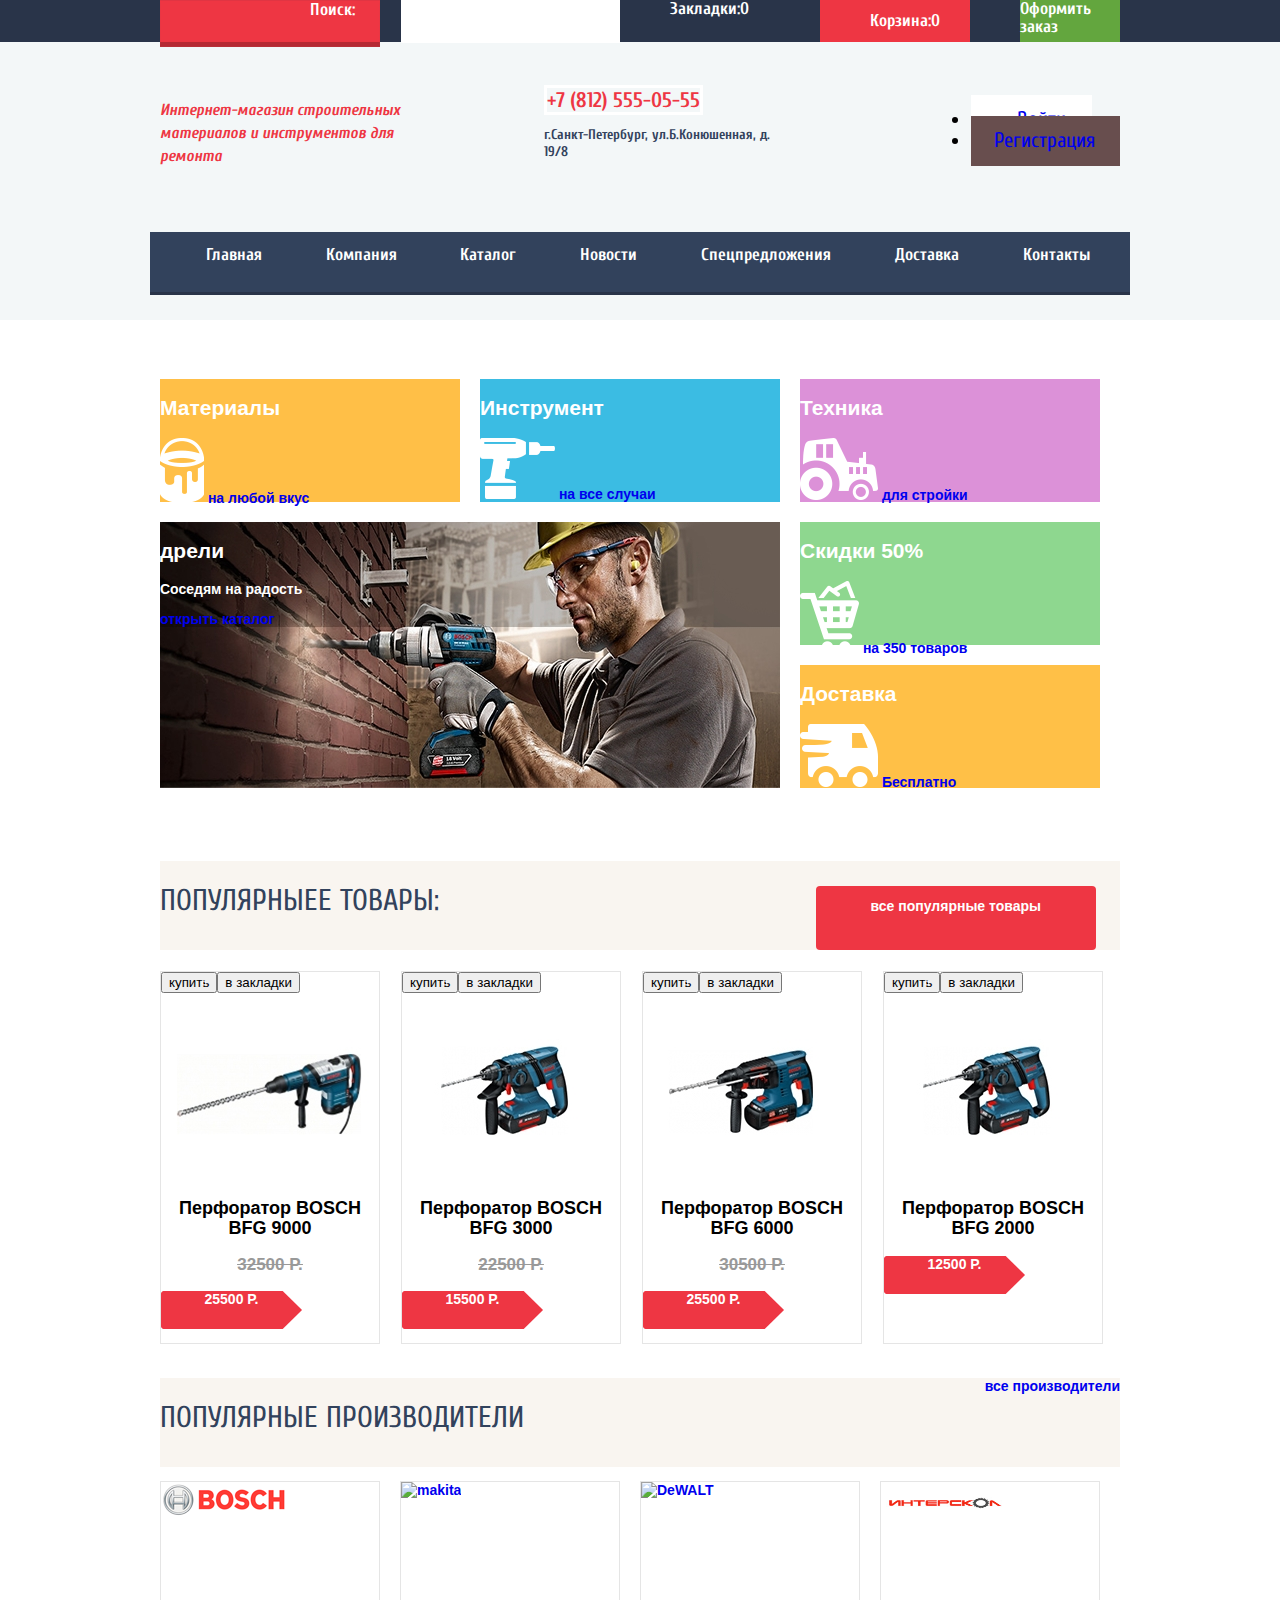
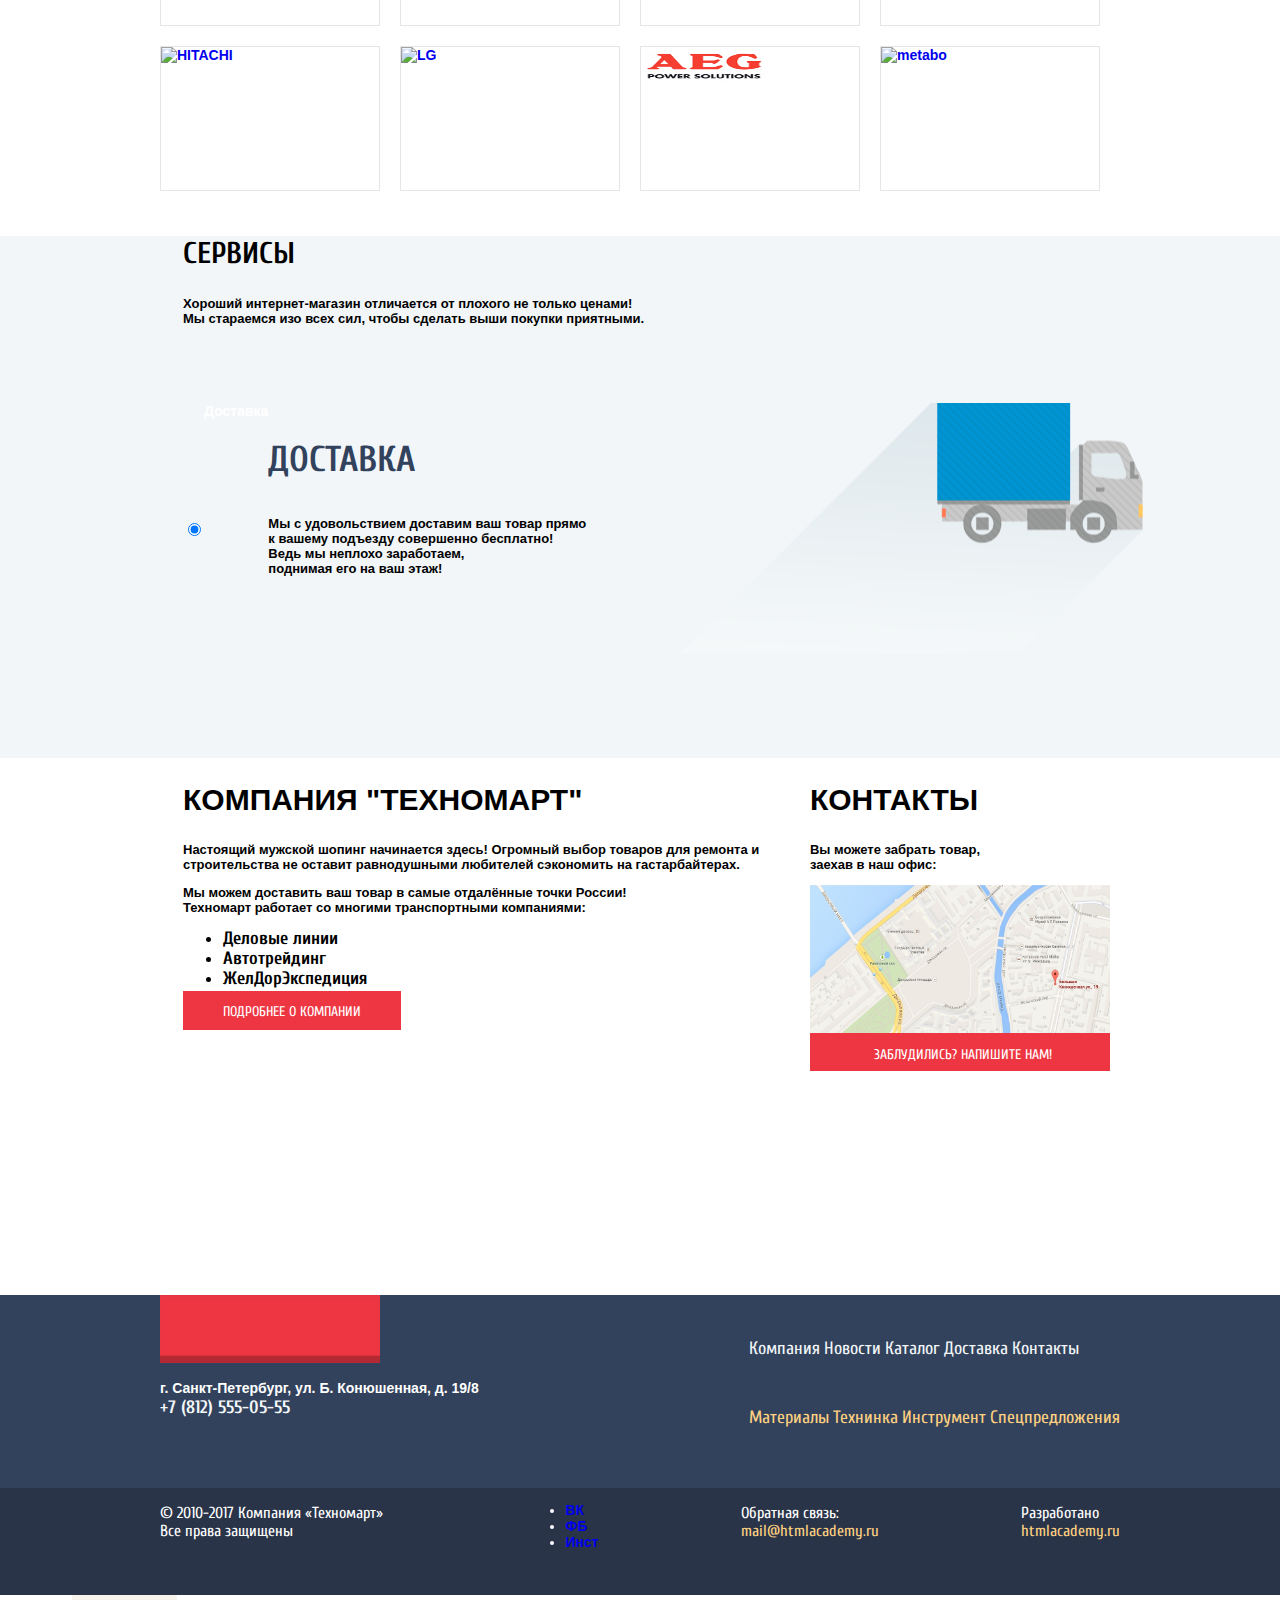
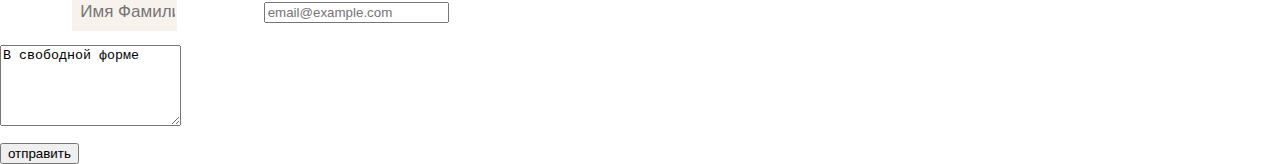
==== commit d7341961: "хэдер поправки" ====
--- a/index.html
+++ b/index.html
@@ -11,21 +11,22 @@
 </head>
 
 <body>
-  <header class="ferst-header ">
-    <section class="main-header">
-
-      <a class="logo" href="main.html"><img src="img/index-logo.png" width="220" height="47"
-          alt="Логотип Техномарт"></a>
-
-      <label class="search" for="search">Поиск:</label>
-      <input type="search" id="search" name="search">
-
-      <a class="bookmark" href="#">Закладки:<span class="counter">0</span></a>
-      <a class="basket-catalog" href="#">Корзина:<span class="buy">0</span></a>
-
-      <a class="order" href="#">Оформить заказ</a>
-    </section>
-
+  <header class="ferst-header container">
+    <div class="out-wrapper">
+      <section class="main-header">
+
+        <a class="logo" href="main.html"><img src="img/index-logo.png" width="220" height="47"
+            alt="Логотип Техномарт"></a>
+
+        <label class="search" for="search">Поиск:</label>
+        <input type="search" id="search" name="search">
+
+        <a class="bookmark" href="#">Закладки:<span class="counter">0</span></a>
+        <a class="basket-catalog" href="#">Корзина:<span class="buy">0</span></a>
+
+        <a class="order" href="#">Оформить заказ</a>
+      </section>
+    </div>
     <section class="second-header container">
       <h1 class="description">
         Интернет-магазин строительных материалов и инструментов для ремонта
@@ -99,7 +100,7 @@
           <a href="delivery.html">Бесплатно</a>
         </div>
       </div>
-        <!--    Временно скрыл, пока не настрою слайдер
+      <!--    Временно скрыл, пока не настрою слайдер
       <div class="slider-item">
         <h2>перфораторы</h2>
         <p>Настоящие мужские игружки</p>
@@ -107,7 +108,7 @@
         <a href="catalog.html">открыть каталог</a>
       </div> -->
 
-      
+
     </section>
 
     <section class="lobby container">
--- a/css/style.css
+++ b/css/style.css
@@ -14,6 +14,24 @@
 
   .container {
     margin: 0 auto;
+  }
+
+  .out-wrapper {
+    background-color: #293449;
+    color: #ffffff;
+    display: flex;
+    height: 42px;
+  }
+
+  .main-header {
+    width: 960px;
+    margin: 0 auto;
+    padding-left: 10px;
+    padding-right: 10px;
+    display: flex;
+    align-items: flex-start;
+    flex-direction: row;
+    justify-content: space-between;
   }
 
  .ferst-header {
@@ -45,18 +63,7 @@
     border-bottom: 3px solid #293449;
   }
 
-  .main-header {
-    display: flex;
-    align-items: flex-start;
-    flex-direction: row;
-    justify-content: space-between;
-    background-color: #293449;
-    color: #ffffff;
-    display: flex;
-    height: 42px;
-    padding-left: 460px;
-    padding-right: 460px;
-  }
+
 
   input[type=search] {
     padding: 12px 0 12px 49px;
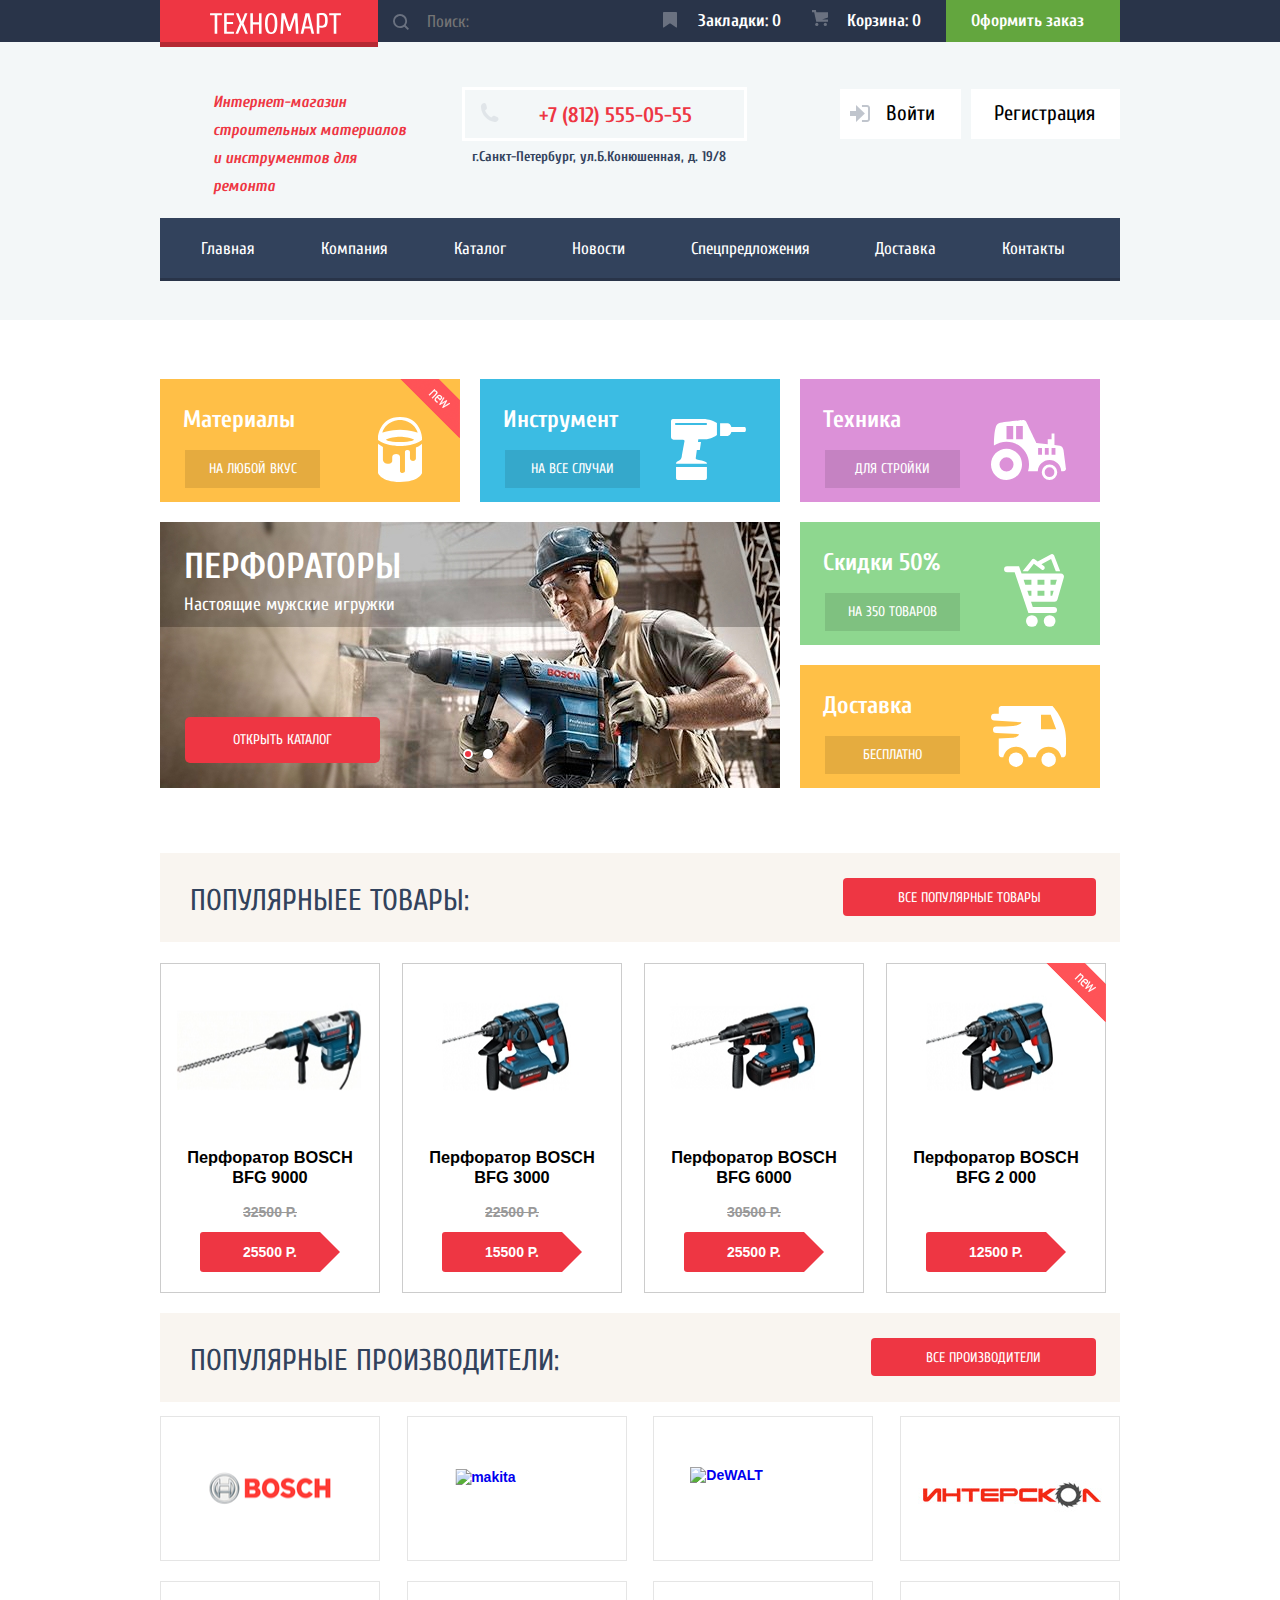
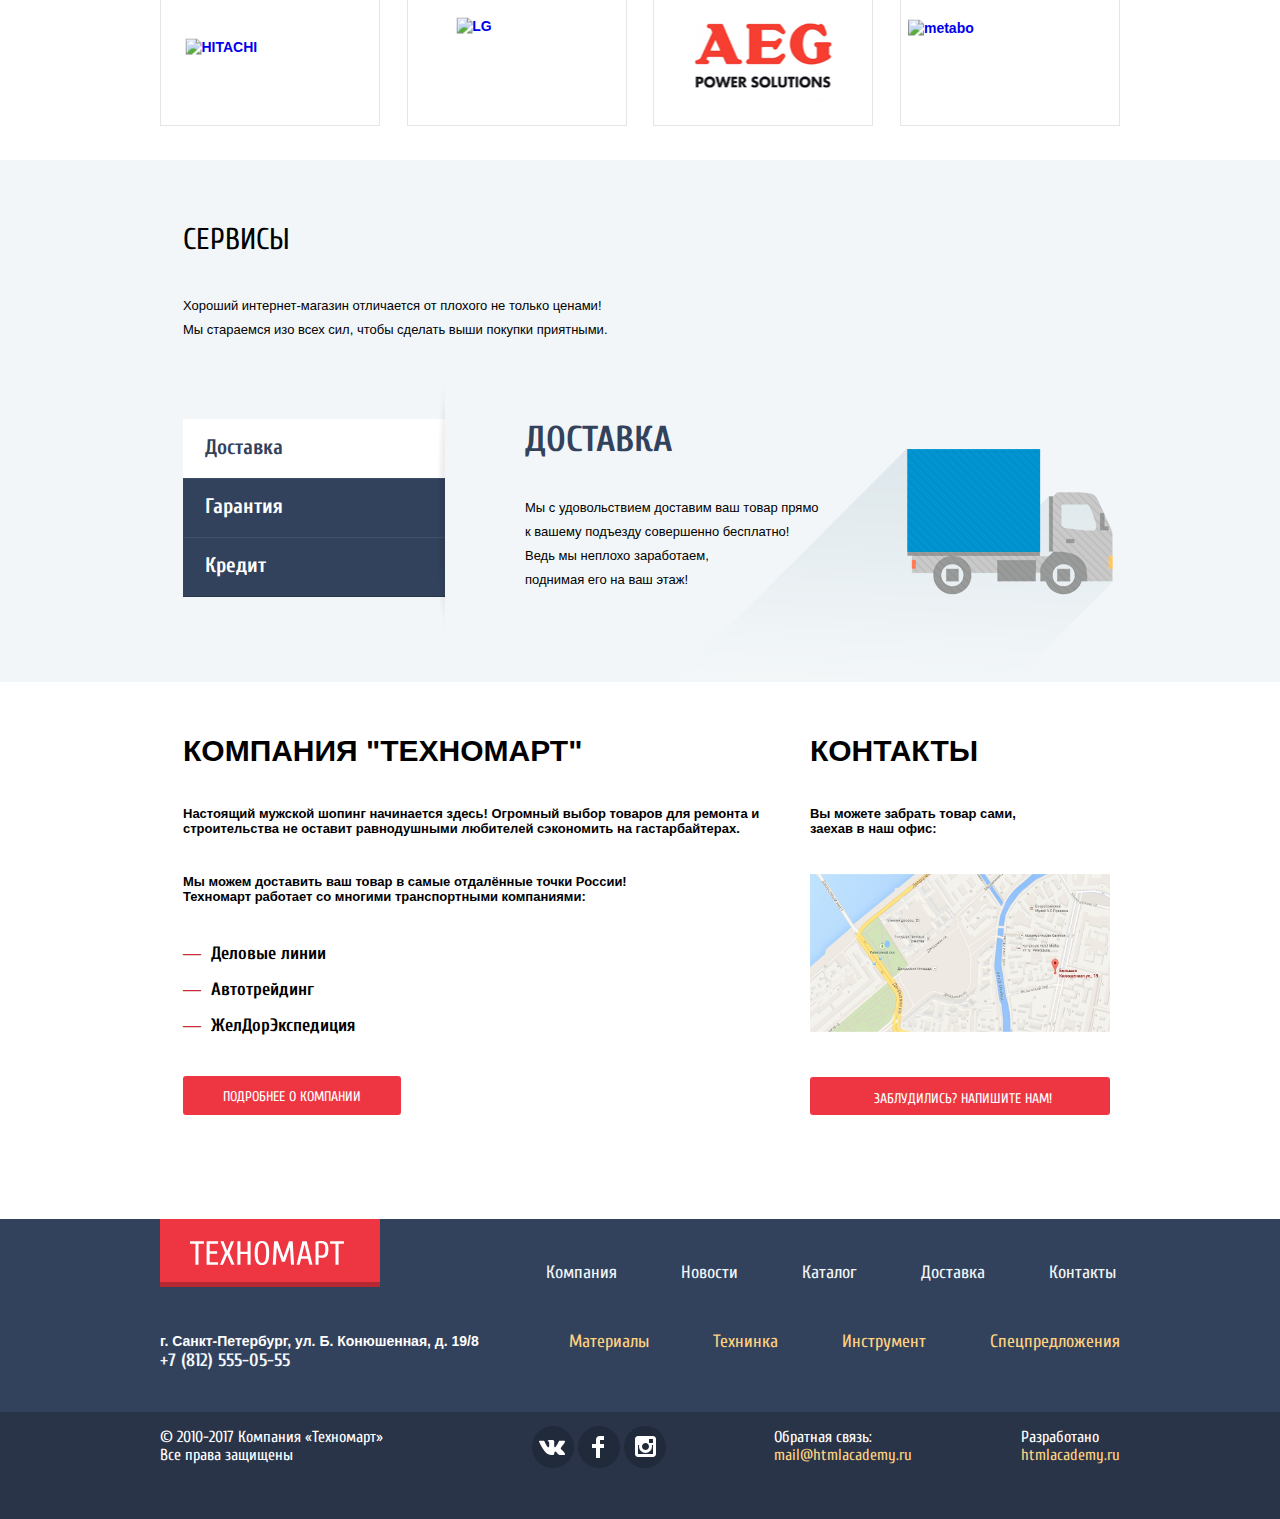
==== commit a6464ab1: "Доработка" ====
--- a/index.html
+++ b/index.html
@@ -15,14 +15,15 @@
     <div class="out-wrapper">
       <section class="main-header">
 
-        <a class="logo" href="main.html"><img src="img/index-logo.png" width="220" height="47"
-            alt="Логотип Техномарт"></a>
-
-        <label class="search" for="search">Поиск:</label>
-        <input type="search" id="search" name="search">
-
-        <a class="bookmark" href="#">Закладки:<span class="counter">0</span></a>
-        <a class="basket-catalog" href="#">Корзина:<span class="buy">0</span></a>
+        <a class="logo" href="main.html"></a>
+
+        <form class="search-header" action="#">
+          <label class="search" for="search"></label>
+          <input class="input-header" type="search" id="search" name="search" placeholder="Поиск:">
+        </form>
+        <a class="bookmark" href="#">Закладки: <span class="counter">0</span></a>
+
+        <a class="basket-catalog" href="#">Корзина: <span class="buy">0</span></a>
 
         <a class="order" href="#">Оформить заказ</a>
       </section>
@@ -38,76 +39,86 @@
       </div>
 
       <ul class="login-block">
-        <li><a class="login" href="#">Войти</a></li>
-        <li><a class="registration" href="#">Регистрация</a></li>
+        <li class="login"><a href="#">Войти</a></li>
+        <li class="registration"><a href="#">Регистрация</a></li>
       </ul>
     </section>
 
-    <section class="third-header container">
-      <nav class="navigation">
-        <ul>
-          <li><a href="main.html">Главная</a></li>
-          <li><a href="aboutus.html">Компания</a></li>
-          <li><a href="catalog.html">Каталог</a></li>
-          <li><a href="news.html">Новости</a></li>
-          <li><a href="special.html">Спецпредложения</a></li>
-          <li><a href="delivery.html">Доставка</a></li>
-          <li><a href="contacts.html">Контакты</a></li>
-        </ul>
-      </nav>
-    </section>
+    <nav class="navigation container">
+      <ul>
+        <li><a href="main.html">Главная</a></li>
+        <li><a href="aboutus.html">Компания</a></li>
+        <li><a href="catalog.html">Каталог</a></li>
+        <li><a href="news.html">Новости</a></li>
+        <li><a href="special.html">Спецпредложения</a></li>
+        <li><a href="delivery.html">Доставка</a></li>
+        <li><a href="contacts.html">Контакты</a></li>
+      </ul>
+    </nav>
+
   </header>
 
   <main>
     <section class="ferst-main container">
       <div class="left-part">
-        <div class="new materials divide-main">
-          <h2>Материалы</h2>
-          <img src="img/materials.png" alt="материалы">
-          <!--Потом переделаю в svg-->
-          <a href="#">на любой вкус</a>
-        </div>
+        <div class="materials divide-main">
+          <div class="new flag-new">новинка</div>
+          <h2 class="title-contents">Материалы</h2>
+
+          <a class="btn-contents" href="#">на любой вкус</a>
+        </div>
+
         <div class="tools divide-main">
-          <h2>Инструмент</h2>
-          <img src="img/tool.png" alt="инструмент">
-          <!--Потом переделаю в svg-->
-          <a href="#">на все случаи</a>
-        </div>
-        <div class="slider-item divide-main">
-          <h2>дрели</h2>
-          <p>Соседям на радость</p>
-          <a href="catalog.html">открыть каталог</a>
-        </div>
-      </div>
+          <h2 class="title-contents">Инструмент</h2>
+
+          <a class="btn-contents" href="#">на все случаи</a>
+        </div>
+
+        <div class="slider divide-main">
+
+          <input type="radio" id="btn-1" name="toggle" checked>
+          <input type="radio" id="btn-2" name="toggle">
+          <div class="slider-controls">
+            <label for="btn-1"></label>
+            <label for="btn-2"></label>
+          </div>
+
+
+          <div class="slider-inner">
+            <div class="slider-item">
+              <h2>дрели</h2>
+              <p>Соседям на радость</p>
+              <a href="catalog.html">открыть каталог</a>
+            </div>
+
+            <div class="slider-item">
+              <h2>перфораторы</h2>
+              <p>Настоящие мужские игружки</p>
+              <a href="catalog.html">открыть каталог</a>
+            </div>
+          </div>
+
+        </div>
+      </div>
+
       <div class="right-part">
         <div class="technics divide-main">
-          <h2>Техника</h2>
-          <img src="img/tech.png" alt="Техника">
-          <!--Потом переделаю в svg-->
-          <a href="#">для стройки</a>
+          <h2 class="title-contents">Техника</h2>
+
+          <a class="btn-contents" href="#">для стройки</a>
         </div>
 
         <div class="special divide-main">
-          <h2>Скидки 50%</h2>
-          <img src="img/special.png" alt="Скидки">
-          <!--Потом переделаю в svg-->
-          <a href="special.html"> на 350 товаров</a>
+          <h2 class="title-contents">Скидки 50%</h2>
+
+          <a class="btn-contents" href="special.html"> на 350 товаров</a>
         </div>
         <div class="delivery divide-main">
-          <h2>Доставка</h2>
-          <img src="img/delivery.png" alt="доставка">
-          <!--Потом переделаю в svg-->
-          <a href="delivery.html">Бесплатно</a>
-        </div>
-      </div>
-      <!--    Временно скрыл, пока не настрою слайдер
-      <div class="slider-item">
-        <h2>перфораторы</h2>
-        <p>Настоящие мужские игружки</p>
-        <img src="img/hammer.jpg" width="620" height="266" alt="перфораторы">
-        <a href="catalog.html">открыть каталог</a>
-      </div> -->
-
+          <h2 class="title-contents">Доставка</h2>
+
+          <a class="btn-contents" href="delivery.html">Бесплатно</a>
+        </div>
+      </div>
 
     </section>
 
@@ -118,15 +129,13 @@
 
     <section class="container catalog-index">
       <ul>
-        <li class="catalog-item-main">
+        <li class="catalog-item">
           <ul class="hidden-button">
-            <li><button type="button">купить</button>
-            <li><button type="button">в закладки</button></li>
+            <li><button class="buy-this" type="button">купить</button>
+            <li><button class="bookmark-this" type="button">в закладки</button></li>
           </ul>
 
-          <p class="catalog-item-image">
-            <img src="img/BFG9000.jpg" alt="BFG 9000" width="218px" height="170px">
-          </p>
+          <img class="image" src="img/BFG9000.jpg" alt="BFG 9000" width="218" height="170">
 
           <h3 class="catalog-category">
             Перфоратор BOSCH<br> BFG 9000
@@ -135,22 +144,22 @@
           <p class="old-price">
             <del>32500 Р.</del>
           </p>
+
           <p class="red-price">
             25500 Р.
           </p>
         </li>
-        <li class="catalog-item-main">
+
+        <li class="catalog-item">
           <ul class="hidden-button">
-            <li><button type="button">купить</button>
-            <li><button type="button">в закладки</button></li>
+            <li><button class="buy-this" type="button">купить</button>
+            <li><button class="bookmark-this" type="button">в закладки</button></li>
           </ul>
 
-          <p class="catalog-item-image">
-            <img src="img/BFG3000.jpg" alt="BFG 3000" width="218px" height="170px">
-          </p>
+          <img class="image" src="img/BFG3000.jpg" alt="BFG 3000" width="218" height="170">
 
           <h3 class="catalog-category">
-            Перфоратор BOSCH<br>BFG 3000
+            Перфоратор BOSCH BFG 3000
           </h3>
 
           <p class="old-price">
@@ -160,18 +169,18 @@
             15500 Р.
           </p>
         </li>
-        <li class="catalog-item-main">
+
+        <li class="catalog-item">
+
           <ul class="hidden-button">
-            <li><button type="button">купить</button>
-            <li><button type="button">в закладки</button></li>
+            <li><button class="buy-this" type="button">купить</button>
+            <li><button class="bookmark-this" type="button">в закладки</button></li>
           </ul>
 
-          <p class="catalog-item-image">
-            <img src="img/BFG6000.jpg" alt="BFG 6000" width="218px" height="170px">
-          </p>
+          <img class="image" src="img/BFG6000.jpg" alt="BFG 6000" width="218" height="170">
 
           <h3 class="catalog-category">
-            Перфоратор BOSCH<br>BFG 6000
+            Перфоратор BOSCH BFG 6000
           </h3>
 
           <p class="old-price">
@@ -181,19 +190,23 @@
             25500 Р.
           </p>
         </li>
-        <li class="catalog-item-main">
+
+        <li class="catalog-item">
+          <div class="new flag-new">новинка</div>
           <ul class="hidden-button">
-            <li><button type="button">купить</button>
-            <li><button type="button">в закладки</button></li>
+            <li><button class="buy-this" type="button">купить</button>
+            <li><button class="bookmark-this" type="button">в закладки</button></li>
           </ul>
 
-          <p class="catalog-item-image new">
-            <img src="img/BFG2000.jpg" alt="BFG 2000" width="218px" height="170px">
-          </p>
+          <img class="image" src="img/BFG2000.jpg" alt="BFG 2000" width="218" height="170">
 
           <h3 class="catalog-category">
-            Перфоратор BOSCH<br>BFG 2000
+            Перфоратор BOSCH BFG 2 000
           </h3>
+
+          <p class="old-price">
+
+          </p>
 
           <p class="red-price">
             12500 Р.
@@ -202,67 +215,78 @@
       </ul>
     </section>
 
-    <section class="lobby-2 container">
-      <h2>популярные производители</h2>
-      <a href="#">все производители</a>
+    <section class="lobby container">
+      <h2>популярные производители:</h2>
+      <a class="lobby-btn" href="#">все производители</a>
     </section>
 
     <section class="brand container">
       <ul class="brand-list">
         <li><a href="#"><img src="img/bosch.png" width="126" height="37" alt="bosch"></a></li>
-        <li><a href="#"><img src="img/makita.png" width="126" height="37" alt="makita"></a></li>
-        <li><a href="#"><img src="img/dewalt.png" width="126" height="37" alt="DeWALT"></a></li>
-        <li><a href="#"><img src="img/inters.png" width="126" height="37" alt="интерскол"></a></li>
-        <li><a href="#"><img src="img/hitachi.png" width="126" height="37" alt="HITACHI"></a></li>
-        <li><a href="#"><img src="img/lg.png" width="126" height="37" alt="LG"></a></li>
-        <li><a href="#"><img src="img/AEG.png" width="126" height="37" alt="AEG"></a></li>
-        <li><a href="#"><img src="img/metabo.png" width="126" height="37" alt="metabo"></a></li>
+        <li><a href="#"><img src="img/makita.png" width="123" height="40" alt="makita"></a></li>
+        <li><a href="#"><img src="img/dewalt.png" width="146" height="44" alt="DeWALT"></a></li>
+        <li><a href="#"><img src="img/inters.png" width="200" height="88" alt="интерскол"></a></li>
+        <li><a href="#"><img src="img/hitachi.png" width="169" height="31" alt="HITACHI"></a></li>
+        <li><a href="#"><img src="img/lg.png" width="121" height="73" alt="LG"></a></li>
+        <li><a href="#"><img src="img/AEG.png" width="151" height="96" alt="AEG"></a></li>
+        <li><a href="#"><img src="img/metabo.png" width="204" height="69" alt="metabo"></a></li>
       </ul>
     </section>
 
-    <section class="service container">
-
-      <h2>Сервисы</h2>
-      <p>
-        Хороший интернет-магазин отличается от плохого не только ценами!<br>
-        Мы стараемся изо всех сил, чтобы сделать выши покупки приятными.
-      </p>
-      <div class="delivery-switch">
-        <input type="radio" name="service-switch" id="button-1" checked>
-        <label for="button-1">Доставка</label>
-        <div>
-          <h3>доставка</h3>
+    <div class="service-wrapper">
+      <section class="service container">
+
+        <div class="service-title">
+          <h2>Сервисы</h2>
           <p>
-            Мы с удовольствием доставим ваш товар прямо<br>
-            к вашему подъезду совершенно бесплатно!<br>
-            Ведь мы неплохо заработаем, <br>
-            поднимая его на ваш этаж!
-          </p>
-        </div>
-      </div>
-      <!-- До слайдера 
-      <input type="radio" name="service-switch" id="button-2">
-      <label for="button-2">Гарантия</label>
-     <h3>Гарантия</h3>
-      <p>
-        Если купленный у нас товар поломается или заискрит,<br>
-        а также в случае пожара, спровоцированного его возгоранием,<br>
-        вы всегда можете быть уверены в нашей гарантии. Мы обменяем <br>
-        сгоревший товар на новый. <br>
-        Дом уж восстановите как-нибудь сами.
-      </p>
-      <img src="img/guarranty.png" width="389" height="283" alt="100%">
-
-      <input type="radio" name="service-switch" id="button-3">
-      <label for="button-3">Кредит</label>
-      <h3>Кредит</h3>
-      <P>
-        Залезть в долговую яму стало проще! <br>
-        Кредитные консультанты придут вам на помощь.
-      </P>
-      <img src="img/credit.png" width="465" height="285" alt="Кредит">
-      <a href="#">отправить заявку</a> -->
-    </section>
+            Хороший интернет-магазин отличается от плохого не только ценами!
+            Мы стараемся изо всех сил, чтобы сделать выши покупки приятными.
+          </p>
+        </div>
+
+        <div class="switchs">
+          <input type="radio" name="service-switch" id="button-1" checked>
+          <input type="radio" name="service-switch" id="button-2">
+          <input type="radio" name="service-switch" id="button-3">
+          <div class="service-left">
+            <label class="switch-label" for="button-1">Доставка</label>
+            <label class="switch-label" for="button-2">Гарантия</label>
+            <label class="switch-label" for="button-3">Кредит</label>
+          </div>
+          <div class="service-right">
+            <div class="procurement">
+              <h3>доставка</h3>
+              <p>
+                Мы с удовольствием доставим ваш товар прямо<br>
+                к вашему подъезду совершенно бесплатно!<br>
+                Ведь мы неплохо заработаем, <br>
+                поднимая его на ваш этаж!
+              </p>
+            </div>
+            <div class="garantia">
+              <h3>Гарантия</h3>
+              <p>
+                Если купленный у нас товар поломается или заискрит,<br>
+                а также в случае пожара, спровоцированного его возгоранием,<br>
+                вы всегда можете быть уверены в нашей гарантии. Мы обменяем <br>
+                сгоревший товар на новый. <br>
+                Дом уж восстановите как-нибудь сами.
+              </p>
+            </div>
+            <div class="credit">
+              <h3>Кредит</h3>
+
+              <P>
+                Залезть в долговую яму стало проще! <br>
+                Кредитные консультанты придут вам на помощь.
+              </P>
+
+              <a href="#">отправить заявку</a>
+            </div>
+          </div>
+        </div>
+      </section>
+    </div>
 
     <section class="pre-footer container">
       <div class="info">
@@ -289,7 +313,7 @@
         <h2>Контакты</h2>
 
         <p>
-          Вы можете забрать товар, <br>
+          Вы можете забрать товар сами, <br>
           заехав в наш офис:
         </p>
 
@@ -305,8 +329,8 @@
   <footer class="begin-footer">
     <section class="close-footer container">
       <div class="footer-nav-1">
-        <a class="logo" href="main.html"><img src="img/index-logo.png" width="220" height="68"
-            alt="Логотип Техномарт"></a>
+
+        <a class="logo" href="main.html"></a>
 
         <p>
           г. Санкт-Петербург, ул. Б. Конюшенная, д. 19/8 <br>
@@ -339,10 +363,10 @@
           Все права защищены
         </p>
 
-        <ul>
-          <li><a href="#">ВК</a></li>
-          <li><a href="#">ФБ</a></li>
-          <li><a href="#">Инст</a></li>
+        <ul class="social">
+          <li><a class="vk" href="#"></a></li>
+          <li><a class="fb" href="#"></a></li>
+          <li><a class="insta" href="#"></a></li>
         </ul>
 
         <p>
@@ -357,21 +381,31 @@
       </section>
     </section>
   </footer>
-  <section class="visually-hidden container">
+  <section class="modal visually-hidden">
+    <button class="close" type="button"></button>
     <form action="https://echo.htmlacademy.ru" method="post">
-      <label for="user-name">Ваше имя</label>
+
+      <label class="user-label" for="user-name">Ваше имя</label>
+      <label class="email-label" for="user-email">Ваш e-mail:</label>
+
       <input id="user-name" type="text" name="name-client" placeholder="Имя Фамилия">
-
-      <label for="user-email">Ваш e-mail:</label>
       <input id="user-email" type="email" name="email" placeholder="email@example.com">
 
-      <label id="text-coment">Текст письма:</label>
-      <p><textarea name="coment" id="text-coment" cols="20" rows="5">В свободной форме</textarea></p>
+      <label class="coment-label" id="text-coment">Текст письма:</label>
+      <textarea name="coment" cols="20" placeholder="В свободной форме" rows="5"></textarea>
+      <div class="btn-around">
+        <button class="send-btn" type="button">отправить</button>
+      </div>
     </form>
-    <button type="button">
-      отправить
-    </button>
   </section>
+  <section class="modal-map visually-hidden">
+
+    <img src="img/full-map.jpg" width="940" height="447"
+      alt="Офис компании по адресу ул. Большая Конюшенная 19/8, Санкт-Петербург">
+    <button class="map-close" type="button"></button>
+  </section>
+
+
 </body>
 
 </html>--- a/css/style.css
+++ b/css/style.css
@@ -1,211 +1,467 @@
 body {
-    margin: 0;
-    padding: 0;
-    font-family: "PT Sans Narrow", Arial, sans-serif;
-    font-size: 14px;
-    font-weight: 700;
-    color: #ffffff;
-    background-color: #ffffff;
-  }
-
-  a {
-    text-decoration: none;
-  }
-
-  .container {
-    margin: 0 auto;
-  }
-
-  .out-wrapper {
-    background-color: #293449;
-    color: #ffffff;
-    display: flex;
-    height: 42px;
-  }
-
-  .main-header {
-    width: 960px;
-    margin: 0 auto;
-    padding-left: 10px;
-    padding-right: 10px;
-    display: flex;
-    align-items: flex-start;
-    flex-direction: row;
-    justify-content: space-between;
-  }
-
- .ferst-header {
-    height: 320px;
-    background-color: #f3f7f8;
-    display: flex;
-    flex-direction: column;
-  } 
-
-  .second-header {
-    width: 960px;
-    height: 100px;
-    display: flex;
-    flex-direction: row;
-    justify-content: space-between;
-    flex-wrap: wrap;
-    padding-left: 130px;
-    padding-right: 130px;
-    padding-top: 46px;
-  }
-
-  .third-header {
-    width: 960px;
-    padding-left: 10px;
-    padding-right: 10px;
-    height: 60px;
-    margin-top: 44px;
-    background-color: #32425c;
-    border-bottom: 3px solid #293449;
-  }
-
-
-
-  input[type=search] {
-    padding: 12px 0 12px 49px;
-    border: none;
-    font-family: "Cuprum","Arial",sans-serif;
-    font-size: 17px;
-  }
-  label.search {
-    width: 41px;
-    height: 12px;
-    font-family: "Cuprum","Arial",sans-serif;
-    font-size: 17px;
-  }
-
-  .basket .bookmark {
-    width: 100px;
-    padding: 12px 0 12px 50px;
-    font-size: 17px;
-    font-style: normal;
-    font-family: "Cuprum","Arial",sans-serif;
-    text-align: left;
-    color: #ffffff;
-  }
-
-  .basket-catalog {
-    width: 100px;
-    padding: 12px 0 12px 50px;
-    font-size: 17px;
-    font-style: normal;
-    font-family: "Cuprum","Arial",sans-serif;
-    text-align: left;
-    color: #ffffff;
-    background-color: #ee3643;  
-  }
-
-  .order {
-    background-color: #63a63e;
-    width: 150px;
-    height: 42px;
-    color: #ffffff;
-    font-family: "Cuprum","Arial",sans-serif;
-    font-size: 17px;
-  }
-
-
- .main-header a {
-    width: 100px;
-    font-size: 17px;
-    line-height: 18px;
-    font-style: normal;
-    font-family: "Cuprum","Arial",sans-serif;
-    text-align: left;
-    color: #ffffff;
+  margin: 0;
+  padding: 0;
+  font-family: "PT Sans Narrow", Arial, sans-serif;
+  font-size: 14px;
+  font-weight: 700;
+  color: #ffffff;
+  background-color: #ffffff;
+}
+
+a {
+  text-decoration: none;
+}
+
+.container {
+  margin: 0 auto;
+}
+
+.container-main {
+  width: 960px;
+  margin: 0 auto;
+}
+
+.out-wrapper {
+  background-color: #293449;
+  color: #ffffff;
+  display: flex;
+  height: 42px;
+}
+
+.main-header {
+  width: 960px;
+  margin: 0 auto;
+  padding-left: 10px;
+  padding-right: 10px;
+  display: flex;
+  align-items: flex-start;
+  flex-direction: row;
+  justify-content: space-between;
+}
+
+.main-header a, .footer-nav-1 a {
+  display: block;
+}
+
+.logo {
+  width: 220px;
+  height: 47px;
+  box-shadow: inset 0 -5px 0 rgba(0, 0, 0, 0.24);
+  background-color: #ee3643;
+  background-image: url("../img/logo-technomart.svg");
+  background-size: 60%;
+  background-repeat: no-repeat;
+  background-position: 50px 50%;
+}
+
+.footer-nav-1 .logo {
+  width: 220px;
+  height: 68px;
+  box-shadow: inset 0 -5px 0 rgba(0, 0, 0, 0.24);
+  background-color: #ee3643;
+  background-image: url("../img/logo-technomart.svg");
+  background-size: 70%;
+  background-repeat: no-repeat;
+  background-position: 30px 50%;
+}
+
+.logo:hover {
+  background-color: #ca2c37;
+}
+
+.ferst-header {
+  height: 320px;
+  background-color: #f3f7f8;
+  display: flex;
+  flex-direction: column;
+}
+
+.second-header {
+  width: 960px;
+  height: 100px;
+  display: flex;
+  flex-direction: row;
+  justify-content: space-between;
+  flex-wrap: wrap;
+  padding-left: 130px;
+  padding-right: 130px;
+  padding-top: 46px;
+}
+
+.search-header, .input-header {
+  width: 270px;
+}
+
+input[type=search] {
+  padding: 12px 0 10px 49px;
+  border: none;
+  font-family: "Cuprum", "Arial", sans-serif;
+  font-size: 17px;
+  background-color: #293449;
+}
+
+.search {
+  width: 41px;
+  height: 12px;
+  font-family: "Cuprum", "Arial", sans-serif;
+  font-size: 17px;
+  position: relative;
+}
+
+.search::before {
+  content: "";
+  left: 15px;
+  top: 2px;
+  width: 20px;
+  height: 20px;
+  position: absolute;
+  opacity: 0.3;
+  background-size: 80%;
+  background-image: url("../img/search.svg");
+  background-repeat: no-repeat;
+  background-position: 0 0;
+}
+
+.search:hover::before {
+  opacity: 1;
+}
+
+.bookmark {
+  position: relative;
+  width: 100px;
+  padding: 12px 0 12px 50px;
+  font-size: 17px;
+  font-style: normal;
+  font-family: "Cuprum", "Arial", sans-serif;
+  text-align: left;
+  color: #ffffff;
+}
+
+.basket-catalog::before {
+  content: "";
+  left: 15px;
+  top: 10px;
+  width: 20px;
+  height: 20px;
+  position: absolute;
+  opacity: 0.3;
+  background-size: 80%;
+  background-image: url("../img/cart.svg");
+  background-repeat: no-repeat;
+  background-position: 0 0;
+}
+
+.basket-catalog-red::before {
+  content: "";
+  left: 15px;
+  top: 10px;
+  width: 20px;
+  height: 20px;
+  position: absolute;
+  opacity: 0.3;
+  background-size: 80%;
+  background-image: url("../img/cart.svg");
+  background-repeat: no-repeat;
+  background-position: 0 0;
+}
+
+.basket-catalog-red:hover::before {
+  content: "";
+  left: 15px;
+  top: 10px;
+  width: 20px;
+  height: 20px;
+  position: absolute;
+  opacity: 1;
+  background-size: 80%;
+  background-image: url("../img/cart.svg");
+  background-repeat: no-repeat;
+  background-position: 0 0;
+}
+
+.bookmark::before {
+  content: "";
+  left: 15px;
+  top: 12px;
+  width: 20px;
+  height: 20px;
+  position: absolute;
+  background-image: url("../img/bookmark.svg");
+  background-repeat: no-repeat;
+  background-position: 0 0;
+  opacity: 0.3;
+}
+
+.bookmark:hover::before {
+  opacity: 1;
+}
+
+.basket-catalog:hover::before {
+  opacity: 1;
+}
+
+.basket-catalog {
+  position: relative;
+  width: 100px;
+  padding: 12px 0 12px 50px;
+  font-size: 17px;
+  font-style: normal;
+  font-family: "Cuprum", "Arial", sans-serif;
+  text-align: left;
+  color: #ffffff;
+  background-color: #293449;
+}
+
+.basket-catalog-red {
+  position: relative;
+  width: 100px;
+  padding: 12px 0 12px 50px;
+  font-size: 17px;
+  font-style: normal;
+  font-family: "Cuprum", "Arial", sans-serif;
+  text-align: left;
+  color: #ffffff;
+  background-color: #ee3643;
+}
+
+.order {
+  background-color: #63a63e;
+  width: 150px;
+  color: #ffffff;
+  font-family: "Cuprum", "Arial", sans-serif;
+  font-size: 17px;
+  padding: 12px 0 12px 25px;
+}
+
+.main-header a {
+  font-size: 17px;
+  line-height: 18px;
+  font-style: normal;
+  font-family: "Cuprum", "Arial", sans-serif;
+  text-align: left;
+  color: #ffffff;
 }
 
 .description {
-  width: 247px;
+  margin-top: 0;
+  padding-left: 53px;
+  width: 196px;
   font-size: 16px;
-  line-height: 23px;
+  line-height: 28px;
   font-style: italic;
-  font-family: "Cuprum","Arial",sans-serif;
-  color: #ee3643;;
+  font-family: "Cuprum", "Arial", sans-serif;
+  color: #ee3643;
+}
+
+.contacts a::before {
+  content: "";
+  left: 15px;
+  width: 20px;
+  height: 20px;
+  position: absolute;
+  background-image: url("../img/phone.svg");
+  background-repeat: no-repeat;
+  background-position: 0 0;
+  opacity: 0.3;
+}
+
+.contacts {
+  margin-top: 15px;
 }
 
 .contacts a {
-  width: 270px;
-  height: 45px;
+  padding-bottom: 11px;
+  padding-top: 13px;
+  padding-left: 74px;
+  position: relative;
   border: 3px solid #ffffff;
   color: #ee3643;
-  font-family: "Cuprum","Arial",sans-serif;
+  font-family: "Cuprum", "Arial", sans-serif;
   font-size: 21px;
+  padding-right: 52px;
 }
 
 .contacts p {
-  width: 250px;
-  height: 13px;
   color: #32425c;
-  font-family: "Cuprum","Arial",sans-serif;
+  font-family: "Cuprum", "Arial", sans-serif;
   font-size: 14px;
-}
-
-.user-name a {
+  margin-top: 21px;
+  padding-left: 10px;
+}
+
+.user-name {
+  top: 15px;
   padding: 12px 65px 14px 46px;
   color: #000000;
-  font-family: "Cuprum","Arial",sans-serif;
+  font-family: "Cuprum", "Arial", sans-serif;
   font-size: 21px;
   font-weight: 400;
   line-height: 21px;
   background-color: #ffffff;
+  position: relative;
+}
+
+.user-name::before {
+  content: '';
+  width: 20px;
+  height: 18px;
+  background-image: url('../img/userr.svg');
+  background-repeat: no-repeat;
+  position: absolute;
+  left: 15px;
+  opacity: 0.3;
+}
+
+.user-name::after {
+  content: '';
+  width: 20px;
+  height: 18px;
+  background-image: url('../img/logoutt.svg');
+  background-repeat: no-repeat;
+  position: absolute;
+  right: 20px;
+  top: 17px;
+  opacity: 0.3;
+}
+
+.user-name:hover::before, .user-name:hover::after {
+  opacity: 1;
+}
+
+.user-info {
+  margin-top: 0;
+}
+
+.user-info ul {
+  margin-top: 40px;
+}
+
+.user-info li {
+  display: inline-block;
 }
 
 .links a {
   color: #32425c;
-  font-family: "Cuprum","Arial",sans-serif;
+  font-family: "Cuprum", "Arial", sans-serif;
   font-size: 16px;
   font-weight: 400;
   line-height: 18px;
   text-decoration: underline;
 }
 
+.point {
+  width: 5px;
+  height: 5px;
+  margin-left: 15px;
+  margin-right: 15px;
+  margin-bottom: 2px;
+  background: #32425c;
+  border-radius: 50px;
+}
+
 .login-block {
+  margin-top: 15px;
   height: 16px;
   color: #000000;
-  font-family: "Cuprum","Arial",sans-serif;
+  font-family: "Cuprum", "Arial", sans-serif;
   font-size: 21px;
   font-weight: 400;
   line-height: 21px;
 }
 
-.login {
+.login-block li {
+  display: inline;
+}
+
+.login-block a {
+  color: #000000;
+  font-family: "Cuprum", "Arial", sans-serif;
+  font-size: 21px;
+  font-weight: 400;
+  line-height: 21px;
+}
+
+.login a {
+  position: relative;
   padding: 12px 26px 14px 46px;
   background-color: #ffffff;
 }
 
+.login a::before {
+  content: "";
+  top: 16px;
+  left: 10px;
+  width: 20px;
+  height: 20px;
+  position: absolute;
+  background-image: url("../img/loginn.svg");
+  background-repeat: no-repeat;
+  background-position: 0 0;
+  opacity: 0.3;
+}
+
+.login a:hover::before {
+  opacity: 1;
+}
+
+.login-block a:hover {
+  color: #f04e59;
+}
+
+.login {
+  margin-right: 5px;
+  color: #000;
+}
+
 .registration {
+  color: #000;
+}
+
+.registration a {
   padding: 12px 25px 14px 23px;
-  background-color: #684e4e;
+  background-color: #ffffff;
 }
 
 .navigation {
-  display: flex;
-  flex-direction: row-reverse;
+  float: left;
+  width: 940px;
+  padding-left: 10px;
+  padding-right: 10px;
+  height: 60px;
+  margin-top: 30px;
+  background-color: #32425c;
+  border-bottom: 3px solid #293449;
 }
 
 .navigation ul {
-  padding-left: 0;
-  list-style: none;
+  margin: 0;
+  padding: 0;
 }
 
 .navigation li {
-  display: inline;
+  display: inline-block;
+  text-align: center;
+  vertical-align: middle;
 }
 
 .navigation a {
-  padding: 14px 30px;
-  color: #ffffff;
-  font-family: "Cuprum","Arial",sans-serif;
+  display: block;
+  padding: 22px 31px;
+  font-weight: 400;
+  font-style: normal;
   font-size: 17px;
-  line-height: 17px;  
+  line-height: 17px;
+  font-family: "Cuprum", "Arial", sans-serif;
+  text-decoration: none;
+  color: #fff;
+}
+
+.navigation a:hover {
+  background: #293449;
 }
 
 /*main index*/
+
 .ferst-main {
   width: 960px;
   padding-left: 130px;
@@ -213,6 +469,7 @@
   display: flex;
   flex-direction: row;
   margin-top: 59px;
+  margin-bottom: 45px;
   justify-content: space-between;
 }
 
@@ -227,21 +484,75 @@
   flex-direction: row;
   flex-wrap: wrap;
   margin-left: 20px;
-} 
+}
 
 .divide-main {
+  z-index: 10;
+  position: relative;
   margin-bottom: 20px;
   margin-right: 20px;
 }
 
 .divide-main:nth-child(3n) {
   margin-right: 0;
+}
+
+.divide-main .new {
+  position: absolute;
+  top: 0;
+  right: 0;
+  width: 60px;
+  height: 60px;
+  text-indent: -1000px;
+  overflow: hidden;
+  z-index: 20;
+}
+
+.divide-main .flag-new {
+  background: url("../img/new-flag.png") no-repeat 0 0;
 }
 
 .materials {
   width: 300px;
   height: 123px;
   background-color: #ffbf47;
+  background-image: url("../img/bucket.svg");
+  background-repeat: no-repeat;
+  background-position: 85% 65%;
+  background-size: 44px 65px;
+}
+
+.title {
+  width: 940px;
+  margin: 0 auto;
+}
+
+.title-contents {
+  padding-top: 26px;
+  padding-left: 23px;
+  padding-bottom: 15px;
+  margin: 0;
+  color: #ffffff;
+  font-family: "Cuprum", "Arial", sans-serif;
+  font-size: 24px;
+  font-weight: 700;
+  line-height: 30px;
+}
+
+.btn-contents {
+  display: inline-block;
+  color: #ffffff;
+  font-family: "Cuprum", "Arial", sans-serif;
+  font-size: 14px;
+  font-weight: 400;
+  line-height: 18px;
+  text-transform: uppercase;
+  background-color: rgb(0, 0, 0, 0.1);
+  width: 135px;
+  text-align: center;
+  padding: 10px 0;
+  border-radius: 3;
+  margin-left: 25px;
 }
 
 .tools {
@@ -249,12 +560,20 @@
   height: 123px;
   background-color: #3bbce3;
   margin-right: 0;
+  background-image: url("../img/tools.svg");
+  background-repeat: no-repeat;
+  background-position: 85% 65%;
+  background-size: 25%;
 }
 
 .technics {
   width: 300px;
   height: 123px;
   background-color: #dc91d8;
+  background-image: url("../img/technics.svg");
+  background-repeat: no-repeat;
+  background-position: 85% 65%;
+  background-size: 25%;
 }
 
 .special {
@@ -262,24 +581,123 @@
   height: 123px;
   background-color: #8ed78f;
   margin-right: 0;
+  background-image: url("../img/basket.svg");
+  background-repeat: no-repeat;
+  background-position: 85% 65%;
+  background-size: 20%;
 }
 
 .delivery {
   width: 300px;
   height: 123px;
   background-color: #ffc047;
-}
-
-.slider-item {
+  background-image: url("../img/delivery.svg");
+  background-repeat: no-repeat;
+  background-position: 85% 65%;
+  background-size: 25%;
+}
+
+.slider-item:nth-child(1) {
   width: 620px;
   height: 266px;
-  background-image: url(../img/drill.jpg);
+  background-image: url('../img/drill.jpg');
+  background-repeat: no-repeat;
+}
+
+.slider-item:nth-child(2) {
+  width: 620px;
+  height: 266px;
+  background-image: url('../img/hammer.jpg');
+  background-repeat: no-repeat;
+}
+
+.slider {
+  width: 620px;
+  height: 266px;
+  position: relative;
+}
+
+.slider input[type="radio"] {
+  display: none;
+}
+
+.slider-controls {
+  margin-bottom: 36px;
+  text-align: center;
+  position: absolute;
+  bottom: -10px;
+  left: 300px;
+}
+
+.slider-controls label {
+  display: inline-block;
+  margin: 0 3px;
+  width: 6px;
+  height: 6px;
+  border: 2px solid white;
+  border-radius: 50%;
+  background-color: white;
+  box-shadow: 0 0 2px rgba(0, 0, 0, 0.8);
+  cursor: pointer;
+}
+
+#btn-1:checked~.slider-controls label[for="btn-1"], #btn-2:checked~.slider-controls label[for="btn-2"] {
+  background-color: #ee3643;
+}
+
+#btn-1:checked~.slider-inner .slider-item:nth-child(1) {
+  display: none;
+}
+
+#btn-2:checked~.slider-inner .slider-item:nth-child(2) {
+  display: none;
+}
+
+.slider-item h2 {
+  margin-top: 0;
+  color: #ffffff;
+  font-family: "Cuprum", "Arial", sans-serif;
+  font-size: 36px;
+  font-weight: 700;
+  line-height: 36px;
+  text-transform: uppercase;
+  margin-left: 24px;
+  margin-bottom: 8px;
+  padding-top: 27px;
+}
+
+.slider-item p {
+  color: #ffffff;
+  font-family: "Cuprum", "Arial", sans-serif;
+  font-size: 18px;
+  font-weight: 400;
+  line-height: 24px;
+  margin-left: 24px;
+  margin-top: 0;
+}
+
+.slider-item a {
+  display: block;
+  color: #ffffff;
+  font-family: "Cuprum", "Arial", sans-serif;
+  font-size: 14px;
+  font-weight: 400;
+  line-height: 18px;
+  text-transform: uppercase;
+  padding-top: 14px;
+  padding-bottom: 14px;
+  background-color: #ee3643;
+  border-radius: 5px;
+  margin-left: 25px;
+  width: 195px;
+  text-align: center;
+  margin-top: 100px;
 }
 
 .lobby {
   width: 960px;
   height: 89px;
-  margin-top: 53px;
+  margin-top: 0;
   background-color: #f9f5f0;
   display: flex;
   flex-direction: row;
@@ -288,22 +706,28 @@
 
 .lobby h2 {
   color: #32425c;
-  font-family: "Cuprum","Arial",sans-serif;
+  font-family: "Cuprum", "Arial", sans-serif;
   font-size: 30px;
   font-weight: 400;
   line-height: 30px;
   text-transform: uppercase;
+  padding-top: 33px;
+  padding-left: 30px;
+  margin: 0;
 }
 
 .lobby-btn {
   padding: 11px 55px 9px;
-  margin: 25px 24px 0 0;
+  margin: 25px 24px 26px 0;
   font-size: 14px;
   line-height: 18px;
   text-align: center;
   background-color: #ee3643;
   color: #fff;
   border-radius: 4px;
+  font-family: "Cuprum", "Arial", sans-serif;
+  font-weight: 400;
+  text-transform: uppercase;
 }
 
 .catalog-index {
@@ -311,13 +735,14 @@
   width: 960px;
   padding-left: 130px;
   padding-right: 130px;
-
 }
 
 .catalog-index ul {
   display: flex;
   flex-direction: row;
   padding-left: 0;
+  margin-bottom: 0;
+  justify-content: space-between;
 }
 
 .catalog-item-main {
@@ -327,23 +752,6 @@
   margin-bottom: 20px;
   margin-right: 21px;
 }
-.lobby-2 {
-  width: 960px;
-  height: 89px;
-  background-color: #f9f5f0;
-  display: flex;
-  flex-direction: row;
-  justify-content: space-between;
-}
-
-.lobby-2 h2 {
-  color: #32425c;
-  font-family: "Cuprum","Arial",sans-serif;
-  font-size: 30px;
-  font-weight: 400;
-  line-height: 30px;
-  text-transform: uppercase;
-}
 
 .brand {
   width: 960px;
@@ -351,43 +759,75 @@
   padding-right: 130px;
 }
 
-.brand ul{
+.brand ul {
   display: flex;
   flex-direction: row;
   flex-wrap: wrap;
   padding-left: 0;
+  justify-content: space-between;
 }
 
 .brand-list li:nth-child(4n+4) {
   margin-right: 0;
 }
 
-.brand li{
+.brand li {
+  margin: 0 20px 20px 0;
+  border: 1px solid #e5e5e5;
+}
+
+.brand img {
+  position: absolute;
+  top: 50%;
+  left: 50%;
+  -webkit-transform: translateX(-50%) translateY(-50%);
+  transform: translateX(-50%) translateY(-50%);
+}
+
+.brand a {
+  position: relative;
+  display: inline-block;
   width: 218px;
   height: 143px;
-  margin: 0 20px 20px 0;
-  border: 1px solid #e5e5e5;
+  vertical-align: middle;
+}
+
+.service-wrapper {
+  background-color: #f2f6f8;
 }
 
 .service {
   width: 960px;
-  height: 522px;
   padding-left: 183px;
   padding-right: 183px;
-  background-color: #f2f6f8;
-}
-
-.service h2 {
+  height: 522px;
+}
+
+.service-title {
+  padding-top: 68px;
+  width: 440px;
+}
+
+.service-title h2 {
+  padding-bottom: 29px;
   text-transform: uppercase;
   color: #000;
+  background: #f2f6f8;
   font-size: 30px;
-  font-family: "Cuprum","Arial",sans-serif;
-}
-
-.service p {
+  font-family: "Cuprum", "Arial", sans-serif;
+  font-weight: 400;
+  font-style: normal;
+  line-height: 24px;
+  margin: 0;
+}
+
+.service-title p {
   padding-bottom: 64px;
   font-size: 13px;
-  font-family: "PT Sans","Arial",sans-serif;
+  font-family: "PT Sans", "Arial", sans-serif;
+  font-weight: 400;
+  font-style: normal;
+  line-height: 24px;
   color: #000;
 }
 
@@ -395,17 +835,150 @@
   text-transform: uppercase;
   color: #32425c;
   font-size: 36px;
-  font-family: "Cuprum","Arial",sans-serif;
-}
-
-.delivery-switch {
+  font-family: "Cuprum", "Arial", sans-serif;
+}
+
+.service-left {
+  position: relative;
+  display: flex;
+  flex-direction: column;
+  height: 183px;
+}
+
+.switch-label {
+  z-index: 60;
+  width: 240px;
+  box-shadow: 0 1px 0 #293449, inset 0 1px 0 #405069;
+  background-color: #32425c;
+  color: #ffffff;
+  font-family: "Cuprum", "Arial", sans-serif;
+  padding: 13px 0 16px 22px;
+  font-size: 21px;
+  font-weight: 700;
+  line-height: 30px;
+}
+
+.switch-label:hover {
+  background-color: #293449;
+}
+
+#button-1:checked~.service-left label[for=button-1], #button-2:checked~.service-left label[for=button-2], #button-3:checked~.service-left label[for=button-3] {
+  color: #32425c;
+  background: #fff;
+  box-shadow: 0 1px 0 #fff, inset 0 1px 0 #fff;
+}
+
+.switchs {
   width: 960px;
-  height: 285;
+  height: 285px;
   display: flex;
   flex-direction: row;
+}
+
+.service-right {
+  margin-left: 80px;
+  width: 800px;
+}
+
+.procurement, .garantia, .credit {
+  display: none;
+}
+
+#button-1:checked~.service-right .procurement, #button-2:checked~.service-right .garantia, #button-3:checked~.service-right .credit {
+  display: block;
+}
+
+.procurement {
+  height: 261px;
   background-image: url(../img/delivery2.png);
   background-repeat: no-repeat;
-  background-position: right;
+  background-position: 120px 30px;
+}
+
+.garantia {
+  height: 261px;
+  background-image: url(../img/guarranty.png);
+  background-repeat: no-repeat;
+  background-position: 231px 20px;
+}
+
+.credit {
+  height: 261px;
+  background-image: url(../img/credit.png);
+  background-repeat: no-repeat;
+  background-position: 151px 20px;
+}
+
+.procurement p, .garantia p, .credit p {
+  font-size: 13px;
+  font-family: "PT Sans", "Arial", sans-serif;
+  font-weight: 400;
+  font-style: normal;
+  line-height: 24px;
+  color: #000;
+}
+
+.credit p {
+  padding-bottom: 31px;
+}
+
+.credit a {
+  color: #ffffff;
+  font-family: "Cuprum", "Arial", sans-serif;
+  font-size: 14px;
+  font-weight: 400;
+  line-height: 18px;
+  text-transform: uppercase;
+  width: 195px;
+  height: 38px;
+  background-color: #ff5357;
+  border-radius: 5px;
+  padding: 10px 44px;
+}
+
+.service-right h3 {
+  margin-top: 0;
+}
+
+.service-left::after {
+  content: '';
+  position: absolute;
+  background-image: url('../img/shadow.png');
+  background-repeat: no-repeat;
+  width: 10px;
+  height: 279px;
+  opacity: 0.3;
+  right: 0;
+  top: -46px;
+  z-index: 70;
+}
+
+.switchs input[type=radio] {
+  display: none;
+}
+
+.info, .address {
+  margin-top: 52px;
+}
+
+.address img {
+  margin-bottom: 55px;
+}
+
+.info ul {
+  list-style: none;
+  padding-left: 0;
+}
+
+.info li::before {
+  content: '\2014';
+  font-family: 'Times New Roman', Times, serif;
+  padding-right: 10px;
+  color: #ca2c37;
+}
+
+.info li {
+  padding-bottom: 15px;
 }
 
 .pre-footer {
@@ -420,50 +993,93 @@
 
 .pre-footer h2 {
   color: #000000;
-  font-family: "PT Sans","Arial",sans-serif;
+  font-family: "PT Sans", "Arial", sans-serif;
   font-size: 30px;
   text-transform: uppercase;
-}
+  margin: 0;
+  padding-bottom: 25px;
+}
+
 .pre-footer p {
   font-size: 13px;
-  font-family: "PT Sans","Arial",sans-serif;
+  font-family: "PT Sans", "Arial", sans-serif;
   color: #000000;
-}
+  padding-bottom: 25px;
+}
+
+.info ul {
+  margin-bottom: 37px;
+}
+
 /*main index*/
 
 /*main catalog*/
 
-.main-catalog {
-  width: 960px;
-  padding-left: 130px;
-  padding-right: 130px;
-}
 .part-breadcrumbs {
-  width: 960px;
-  height: 60px;
-  padding-left: 130px;
-  padding-right: 130px;
+  position: relative;
+}
+
+.breadcrumbs {
+  padding: 0;
+  margin: 25px 0;
+}
+
+.ferst {
+  width: 14px;
+  height: 12px;
+}
+
+.ferst::before {
+  display: none;
 }
 
 .breadcrumbs li {
-  display: inline;
+  display: inline-block;
+  padding-right: 41px;
+  position: relative;
+}
+
+.breadcrumbs li::before {
+  width: 8px;
+  height: 12px;
+  position: absolute;
+  content: '';
+  background-image: url('../img/right-smalll.svg');
+  background-repeat: no-repeat;
+  left: -23px;
+  background-size: 100%;
+  top: 3px;
 }
 
 .breadcrumbs a {
   color: #000000;
-  font-family: "PT Sans","Arial",sans-serif;
+  font-family: "PT Sans", "Arial", sans-serif;
   font-size: 13px;
   font-weight: 400;
   line-height: 18px;
   text-transform: uppercase;
 }
 
+.home {
+  width: 14px;
+  height: 12px;
+  position: absolute;
+  background-image: url('../img/home.svg');
+  background-repeat: no-repeat;
+}
+
 .title {
-  width: 960px;
-  height: 89px;
+  padding-top: 32px;
+  padding-left: 30px;
+  padding-bottom: 34px;
   background-color: #f2f6f8;
-
   margin-bottom: 20px;
+  color: #32425c;
+  font-family: "Cuprum", "Arial", sans-serif;
+  font-size: 30px;
+  font-weight: 400;
+  line-height: 30px;
+  text-transform: uppercase;
 }
 
 .filter-catalog {
@@ -472,7 +1088,7 @@
 
 .title h2 {
   color: #32425c;
-  font-family: "Cuprum","Arial",sans-serif;
+  font-family: "Cuprum", "Arial", sans-serif;
   font-size: 30px;
   font-weight: 400;
   line-height: 30px;
@@ -480,12 +1096,15 @@
 }
 
 .field-option {
+  position: relative;
+  margin-top: 51px;
   border: none;
+  padding-left: 0;
 }
 
 .manufacturers {
   color: #000000;
-  font-family: "PT Sans","Arial",sans-serif;
+  font-family: "PT Sans", "Arial", sans-serif;
   font-size: 17px;
   font-weight: 700;
   line-height: 30px;
@@ -495,48 +1114,119 @@
 
 .supply {
   color: #000000;
-  font-family: "PT Sans","Arial",sans-serif;
+  font-family: "PT Sans", "Arial", sans-serif;
   font-size: 17px;
   font-weight: 700;
   line-height: 30px;
-  text-transform: uppercase; 
+  text-transform: uppercase;
 }
 
 .field-supply {
   border: none;
   display: flex;
   flex-direction: column;
+  padding-left: 0;
+  margin-bottom: 75px;
+}
+
+.field-supply input[type=radio] {
+  display: none;
+}
+
+.fiter-btn {
+  color: #000000;
+  font-family: "PT Sans", "Arial", sans-serif;
+  font-size: 13px;
+  font-weight: 400;
+  line-height: 18px;
 }
 
 .manufacturers label {
   color: #000000;
-  font-family: "PT Sans","Arial",sans-serif;
+  font-family: "PT Sans", "Arial", sans-serif;
   font-size: 15px;
   font-weight: 400;
   line-height: 20px;
   text-transform: uppercase;
+}
+
+.list-manuf {
+  padding-left: 0;
 }
 
 .list-manuf li {
   margin-bottom: 20px;
 }
 
+.list-manuf input[type=checkbox] {
+  display: none;
+}
+
+.list-manuf input[type=checkbox]:checked+label::before {
+  content: '';
+  background-image: url('../img/checkbox-on.svg');
+  background-repeat: no-repeat;
+  position: absolute;
+  width: 27px;
+  height: 23px;
+  left: 0;
+  top: -5px;
+}
+
+.list-manuf input[type=checkbox]+label::after {
+  content: '';
+  background-image: url('../img/checkbox-off.svg');
+  background-repeat: no-repeat;
+  position: absolute;
+  width: 27px;
+  height: 23px;
+  left: 0;
+  top: -5px;
+}
+
 .manuf-name {
+  position: relative;
   color: #000000;
-  font-family: "PT Sans","Arial",sans-serif;
+  font-family: "PT Sans", "Arial", sans-serif;
   font-size: 15px;
   font-weight: 400;
   line-height: 20px;
   text-transform: uppercase;
+  padding-left: 35px;
 }
 
 .supply-name {
+  margin-bottom: 15px;
+  position: relative;
+  padding-left: 35px;
   color: #000000;
-  font-family: "PT Sans","Arial",sans-serif;
+  font-family: "PT Sans", "Arial", sans-serif;
   font-size: 15px;
   font-weight: 400;
   line-height: 20px;
   text-transform: uppercase;
+}
+
+.field-supply input[type=radio]:checked+label::before {
+  position: absolute;
+  content: '';
+  background-image: url('../img/radio-on.svg');
+  background-repeat: no-repeat;
+  width: 25px;
+  height: 25px;
+  left: 0;
+  top: -2px;
+}
+
+.field-supply input[type=radio]+label::after {
+  position: absolute;
+  content: '';
+  background-image: url('../img/radio-off.svg');
+  background-repeat: no-repeat;
+  width: 25px;
+  height: 25px;
+  left: 0;
+  top: -2px;
 }
 
 .filters {
@@ -546,11 +1236,21 @@
 
 .filters h3 {
   background-color: #f7f3ec;
+  color: #000000;
+  font-family: "PT Sans";
+  font-size: 13px;
+  font-weight: 400;
+  line-height: 18px;
+  padding-top: 12px;
+  padding-bottom: 9px;
+  padding-left: 18px;
+  margin: 0;
+  width: 220px;
 }
 
 .filters h2 {
   color: #000000;
-  font-family: "PT Sans","Arial",sans-serif;
+  font-family: "PT Sans", "Arial", sans-serif;
   font-size: 17px;
   font-weight: 700;
   line-height: 30px;
@@ -558,10 +1258,47 @@
 }
 
 .range {
-  width: 220px;
   height: 80px;
   background-color: #f7f3ec;
   margin-bottom: 9px;
+  overflow: hidden;
+  padding-left: 30px;
+  padding-right: 30px;
+}
+
+.grey-line {
+  height: 2px;
+  margin-top: 39px;
+  background: #d7dcde;
+}
+
+.green-line {
+  position: relative;
+  margin-top: 39px;
+  width: 80%;
+  height: 2px;
+  background: #00ca74;
+}
+
+.green-line::before {
+  position: absolute;
+  top: -9px;
+  width: 20px;
+  height: 22px;
+  content: '';
+  background-image: url('../img/filter-button.svg');
+  background-repeat: no-repeat;
+}
+
+.green-line::after {
+  position: absolute;
+  right: 0;
+  top: -9px;
+  width: 20px;
+  height: 22px;
+  content: '';
+  background-image: url('../img/filter-button.svg');
+  background-repeat: no-repeat;
 }
 
 input[type=text] {
@@ -571,23 +1308,30 @@
   font-style: normal;
   font-size: 17px;
   line-height: 18px;
-  font-family: "PT Sans","Arial",sans-serif;
+  font-family: "PT Sans", "Arial", sans-serif;
   text-align: center;
   background-color: #f7f3ec;
   border: none;
-  
+}
+
+.min-price {
+  margin-right: 2px;
 }
 
 .dash {
   width: 10px;
   height: 1px;
   color: #444444;
-  font-family: "PT Sans","Arial",sans-serif;
+  font-family: "PT Sans", "Arial", sans-serif;
   font-size: 26px;
 }
 
 .dash::after {
   content: "—"
+}
+
+.max-price {
+  margin-left: 18px;
 }
 
 .price-box {
@@ -597,14 +1341,16 @@
 
 .field-option::before {
   display: block;
-  width:220px;
+  width: 220px;
   content: '';
   border-bottom: 1px solid #e5e5e5;
+  top: -20px;
+  position: absolute;
 }
 
 .field-option::after {
   display: block;
-  width:220px;
+  width: 220px;
   content: '';
   border-bottom: 1px solid #e5e5e5;
 }
@@ -613,7 +1359,6 @@
   border: 1px solid #e5e5e5;
   background-color: #ffffff;
   padding: 11px 38px 8px;
-  
 }
 
 .line {
@@ -623,11 +1368,22 @@
 }
 
 .sorting {
+  margin-left: 20px;
   width: 700px;
   height: 38px;
-  
-}
-
+}
+
+.sorting h3 {
+  margin: 0;
+  color: #000000;
+  font-family: "PT Sans", "Arial", sans-serif;
+  font-size: 13px;
+  font-weight: 400;
+  line-height: 18px;
+  padding-left: 19px;
+  padding-top: 12px;
+  padding-bottom: 12px;
+}
 
 .sorting li {
   display: inline;
@@ -636,6 +1392,61 @@
 .sorting {
   display: flex;
   background-color: #f7f3ec;
+}
+
+.price-sorting {
+  margin-left: 110px;
+}
+
+.type-sorting {
+  margin-left: 71px;
+  border-bottom: 1px red dotted;
+}
+
+.functional-sorting {
+  margin-left: 70px;
+  border-bottom: 1px red dotted;
+}
+
+.get-up {
+  position: relative;
+  margin-left: 56px;
+}
+
+.get-down {
+  position: relative;
+  margin-left: 41px;
+}
+
+.get-up a {
+  background-image: url('../img/up.svg');
+  background-repeat: no-repeat;
+  width: 11px;
+  height: 10px;
+  position: absolute;
+  top: 4px;
+}
+
+.get-down a {
+  background-image: url('../img/down.svg');
+  background-repeat: no-repeat;
+  width: 11px;
+  height: 10px;
+  position: absolute;
+  top: 4px;
+}
+
+.sorting a {
+  opacity: 0.3;
+  color: #000000;
+  font-family: "PT Sans";
+  font-size: 13px;
+  font-weight: 400;
+}
+
+.price-sorting a {
+  color: #ee3643;
+  opacity: 1;
 }
 
 .catalog-list {
@@ -649,60 +1460,188 @@
   margin-right: 0;
 }
 
+.catalog-index .catalog-item {
+  margin-right: 22px;
+}
+
 .catalog-item {
+  position: relative;
+  display: inline-block;
+  width: 218px;
+  margin-right: 17px;
+  margin-bottom: 20px;
+  line-height: 20px;
+  font-weight: bold;
+  text-align: center;
+  border: 1px solid #ccc;
+}
+
+.catalog-item .new {
+  position: absolute;
+  top: -1px;
+  right: -1px;
+  width: 60px;
+  height: 60px;
+  text-indent: -1000px;
+  overflow: hidden;
+  z-index: 20;
+}
+
+.catalog-item .flag-new {
+  background: url("../img/new-flag.png") no-repeat 0 0;
+}
+
+.catalog-item .hidden-button {
+  position: absolute;
+  top: 0;
+  left: 0;
+  width: 218px;
+  height: 88px;
+  padding: 40px 0;
+  background-color: rgba(255, 255, 255, 0.9);
+  z-index: 10;
+}
+
+.catalog-item .hidden-button .buy-this, .catalog-item .hidden-button .bookmark-this {
+  display: block;
+  width: 129px;
+  margin: 0 auto;
+  margin-bottom: 7px;
+  padding: 7px 0;
+  background-color: #63a63e;
+  border: 3px solid #63a63e;
+  border-bottom-color: #367315;
+  border-radius: 3px;
+  color: white;
+  font-size: 14px;
+  font-weight: normal;
+  font-family: "Cuprum", sans-serif;
+  line-height: 18px;
+  text-decoration: none;
+  text-transform: uppercase;
+}
+
+.catalog-item .hidden-button .bookmark-this {
+  color: #32425c;
+  background: white;
+  border-bottom-color: #63a63e;
+}
+
+.catalog-item .hidden-button {
+  display: none;
+}
+
+.catalog-item:hover .hidden-button {
+  display: block;
+}
+
+.catalog-items {
+  font-size: 0;
+}
+
+.catalog-item .image {
+  width: 218px;
+  height: 168px;
+}
+
+.catalog-item .image img {
+  max-width: 100%;
+}
+
+.catalog-item .catalog-category {
+  min-height: 40px;
+  padding: 0 25px;
+  margin-top: 10px;
+  margin-bottom: 15px;
+  color: #000000;
+}
+
+.catalog-item .old-price {
+  min-height: 20px;
+  margin-top: 15px;
+  margin-bottom: 10px;
+  color: #999;
+  text-decoration: line-through;
+}
+
+.catalog-item .red-price {
+  position: relative;
+  width: 80px;
+  margin: 10px auto;
+  margin-bottom: 20px;
+  padding: 10px 30px;
+  color: white;
+  background: #ee3643;
+  border-radius: 3px;
+  align-items: bottom;
+}
+
+.catalog-item .red-price:after {
+  content: "";
+  position: absolute;
+  top: 0;
+  right: -20px;
+  width: 0;
+  height: 0;
+  border: 20px solid white;
+  border-left-color: #ee3643;
+}
+
+.pagination-list {
+  width: 450px;
+  margin: 0 auto;
+}
+
+.pagination-list li {
+  display: inline-block;
+}
+
+.pagination-list a {
+  padding: 8px 14px 10px 16px;
+  margin-right: 9px;
+  font-weight: 400;
+  font-style: normal;
+  font-size: 13px;
+  line-height: 18px;
+  font-family: "PT Sans", "Arial", sans-serif;
+  text-align: center;
+  text-transform: uppercase;
+  text-decoration: none;
+  color: #000;
   border: 1px solid #e5e5e5;
-  background-color: #ffffff;
-  width: 220px;
-  margin-bottom: 20px;
-  margin-right: 10px;
-}
-
-.catalog-category {
-  color: #000000;
-  font-family: "PT Sans","Arial",sans-serif;
-  font-size: 18px;
-  font-weight: 700;
-  line-height: 20px;
-  text-align: center;
-}
-
-.old-price {
-  color: #999999;
-  font-family: "PT Sans","Arial",sans-serif;
-  font-size: 17px;
-  line-height: 18px;
-  text-decoration: line-through;
-  text-transform: uppercase;
-  text-align: center;
-}
-
-.red-price {
-  background-image: url("../img/11.png");
-  background-repeat: no-repeat;
-  background-position: center;
-  width: 141px;
-  height: 38px;
-  text-align: center;
+  border-radius: 3px;
+}
+
+.pagination-item-current a {
+  background-color: #ee3643;
+  color: white;
+}
+
+.out-definition {
+  background-color: #f2f6f8;
+  height: 261px;
 }
 
 .definition {
-  height: 261px;
+  margin: 0 auto;
+  width: 960px;
   padding-left: 130px;
   padding-right: 130px;
-  background-color: #f2f6f8;
 }
 
 .definition h2 {
+  padding-top: 67px;
   margin-bottom: 28px;
   color: #000000;
   text-transform: uppercase;
   font-size: 30px;
-  font-family: "Cuprum","Arial",sans-serif;
+  font-family: "Cuprum", "Arial", sans-serif;
 }
 
 .definition p {
   font-weight: 400;
   font-style: normal;
+  font-family: "PT Sans", "Arial", sans-serif;
   line-height: 24px;
   color: #000000;
   font-size: 13px;
@@ -710,14 +1649,13 @@
 
 /*main catalog over*/
 
-
-
 .extra-p {
   width: 500px;
+  margin-bottom: 0;
 }
 
 .pre-footer li {
-  font-family: "Cuprum","Arial",sans-serif;
+  font-family: "Cuprum", "Arial", sans-serif;
   font-size: 18px;
   line-height: 20px;
   color: #000000
@@ -730,25 +1668,28 @@
   height: 38px;
   background-color: #ee3643;
   color: #ffffff;
-  font-family: "Cuprum","Arial",sans-serif;
+  font-family: "Cuprum", "Arial", sans-serif;
   font-size: 14px;
   font-weight: 400;
   line-height: 18px;
   text-transform: uppercase;
+  border-radius: 3px;
 }
 
 .loss-btn {
   padding: 13px 58px 8px 64px;
   background-color: #ee3643;
   color: #ffffff;
-  font-family: "Cuprum","Arial",sans-serif;
+  font-family: "Cuprum", "Arial", sans-serif;
   font-size: 14px;
   font-weight: 400;
   line-height: 18px;
   text-transform: uppercase;
-}
-
-.begin-footer { 
+  margin-top: 40px;
+  border-radius: 3px;
+}
+
+.begin-footer {
   background-color: #32425c;
 }
 
@@ -761,6 +1702,10 @@
   padding-right: 130px;
 }
 
+.footer-nav-1 p {
+  padding-top: 32px;
+}
+
 .over-footer {
   width: 960px;
   display: flex;
@@ -770,17 +1715,19 @@
   margin: 0 auto;
 }
 
-
 .footer-nav-2 li {
   display: inline;
 }
 
-.close-footer p
-.footer-tel {
+.footer-nav-2 a:hover {
+  text-decoration: underline;
+}
+
+.close-footer p .footer-tel {
   width: 322px;
   height: 40px;
   color: #f3f7f9;
-  font-family: "Cuprum","Arial",sans-serif;
+  font-family: "Cuprum", "Arial", sans-serif;
   font-size: 18px;
   line-height: 24px;
 }
@@ -789,13 +1736,26 @@
   margin-top: 42px;
 }
 
+.links-1 li, .links-2 li {
+  padding-right: 60px;
+}
+
+.links-1 li:last-child, .links-2 li:last-child {
+  padding-right: 0;
+}
+
 .links-2 {
   margin-top: 45px;
 }
 
+.links-2 {
+  padding-left: 63px;
+  ;
+}
+
 .links-1 a {
   color: #f1f5f7;
-  font-family: "Cuprum","Arial",sans-serif;
+  font-family: "Cuprum", "Arial", sans-serif;
   font-size: 18px;
   font-weight: 400;
   line-height: 24px;
@@ -803,7 +1763,7 @@
 
 .links-2 a {
   color: #ffd180;
-  font-family: "Cuprum","Arial",sans-serif;
+  font-family: "Cuprum", "Arial", sans-serif;
   font-size: 18px;
   font-weight: 400;
   line-height: 24px;
@@ -816,7 +1776,7 @@
 
 .main-footer p {
   color: #ffffff;
-  font-family: "Cuprum","Arial",sans-serif;
+  font-family: "Cuprum", "Arial", sans-serif;
   font-size: 16px;
   font-weight: 400;
   line-height: 18px;
@@ -824,8 +1784,341 @@
 
 .mail {
   color: #ffd180;
-  font-family: "Cuprum","Arial",sans-serif;
+  font-family: "Cuprum", "Arial", sans-serif;
   font-size: 16px;
   font-weight: 400;
   line-height: 18px;
+}
+
+.social li {
+  display: inline-block;
+  position: relative;
+  width: 42px;
+  height: 42px;
+  border-radius: 50px;
+  background-color: #212a3a;
+}
+
+.social li:hover {
+  background-color: #ee3643;
+}
+
+.social a {
+  display: block;
+  width: 42px;
+  height: 42px;
+}
+
+.vk::before {
+  content: '';
+  position: absolute;
+  width: 26px;
+  height: 15px;
+  top: 14px;
+  left: 7px;
+  background-image: url("../img/vk.svg");
+  background-repeat: no-repeat;
+  background-size: 100%;
+  background-position: 85% 65%;
+}
+
+.fb::before {
+  position: absolute;
+  content: '';
+  width: 12px;
+  height: 22px;
+  top: 10px;
+  left: 14px;
+  background-image: url("../img/fb.svg");
+  background-repeat: no-repeat;
+  background-size: 100%;
+  background-position: 85% 65%;
+}
+
+.insta::before {
+  position: absolute;
+  top: 10px;
+  left: 11px;
+  content: '';
+  width: 21px;
+  height: 21px;
+  background-image: url("../img/insta.svg");
+  background-repeat: no-repeat;
+  background-size: 100%;
+  background-position: 85% 65%;
+}
+
+/*микросетки*/
+
+.visually-hidden:not(:focus):not(:active), input[type="checkbox"].visually-hidden, input[type="radio"].visually-hidden {
+  position: absolute;
+  width: 1px;
+  height: 1px;
+  margin: -1px;
+  border: 0;
+  padding: 0;
+  white-space: nowrap;
+  clip-path: inset(100%);
+  clip: rect(0 0 0 0);
+  overflow: hidden;
+}
+
+.modal {
+  position: fixed;
+  top: 120px;
+  left: 50%;
+  width: 300px;
+  margin-left: -230px;
+  padding-top: 50px;
+  border-top: 7px solid #ff5358;
+  display: flex;
+  flex-direction: row;
+  flex-wrap: wrap;
+  width: 620px;
+  height: 430px;
+  box-shadow: 0 20px 40px rgba(0, 0, 0, 0.75);
+  padding-top: 55px;
+  z-index: 300;
+  background: #fff;
+}
+
+.modal form {
+  width: 620px;
+}
+
+.user-label {
+  margin-left: 81px;
+}
+
+.modal label {
+  color: #000000;
+  font-family: "Cuprum", "Arial", sans-serif;
+  font-size: 18px;
+  font-weight: 400;
+  line-height: 18px;
+}
+
+.modal input {
+  height: 38px;
+  border: 2px solid #dee3e4;
+  background-color: #ffffff;
+  padding-left: 16px;
+  margin-top: 13px;
+  color: #a9a9a9;
+  font-family: "PT Sans", "Arial", sans-serif;
+  font-size: 13px;
+  font-weight: 400;
+  line-height: 18px;
+}
+
+.email-label {
+  margin-left: 176px;
+  margin-right: 200px;
+}
+
+.coment-label {
+  margin-left: 81px;
+  margin-top: 22px;
+  margin-right: 100px;
+}
+
+.modal input[type=text] {
+  text-align: left;
+  width: 211px;
+  padding: 0;
+  padding-left: 16px;
+  margin-bottom: 22px;
+  margin-left: 81px;
+}
+
+.modal input[type=email] {
+  text-align: left;
+  width: 212px;
+  margin-left: 15px;
+  margin-right: 50px;
+}
+
+.modal textarea {
+  padding-left: 16px;
+  padding-top: 13px;
+  margin-top: 13px;
+  width: 460px;
+  height: 114px;
+  margin-bottom: 74px;
+  border: 2px solid #999;
+  margin-left: 80px;
+  margin-right: 80px;
+  color: #a9a9a9;
+  font-family: "PT Sans", "Arial", sans-serif;
+  font-size: 13px;
+  font-weight: 400;
+  line-height: 18px;
+}
+
+.send-btn {
+  width: 485px;
+  margin: 0 auto;
+  padding: 11px 50px 8px;
+  font-size: 14px;
+  font-family: "Cuprum", "Arial", sans-serif;
+  text-transform: uppercase;
+  text-align: center;
+  color: #fff;
+  background: #ee3643;
+  outline: none;
+  border: none;
+  line-height: 18px;
+  font-weight: 400;
+  font-style: normal;
+  border-radius: 5px;
+  margin-left: 80px;
+  margin-right: 50px;
+}
+
+.close {
+  border: none;
+  padding: 0;
+  position: relative;
+}
+
+.close::before {
+  content: '';
+  position: absolute;
+  background-image: url('../img/close.svg');
+  background-repeat: no-repeat;
+  width: 21px;
+  height: 21px;
+  left: 490px;
+  top: -45px;
+  border: none;
+  cursor: pointer;
+}
+
+.btn-around {
+  padding: 37px 0;
+  background: #f1f1f1;
+}
+
+.modal-map {
+  z-index: 300;
+  position: fixed;
+  box-shadow: 0 20px 40px rgba(0, 0, 0, 0.75);
+  top: 50%;
+  left: 50%;
+  width: 940px;
+  height: 447px;
+  margin-top: -280px;
+  margin-left: -390px;
+}
+
+.map-close {
+  border: none;
+  padding: 0;
+  position: relative;
+}
+
+.map-close::before {
+  content: '';
+  position: absolute;
+  background-image: url('../img/close.svg');
+  background-repeat: no-repeat;
+  width: 21px;
+  height: 21px;
+  left: 913px;
+  top: -457px;
+  border: none;
+  cursor: pointer;
+}
+
+.product-add {
+  z-index: 300;
+  position: fixed;
+  top: 50%;
+  left: 50%;
+  background-color: #ffffff;
+  margin-top: -280px;
+  margin-left: -390px;
+  border-top: 7px solid #ff5358;
+  width: 620px;
+  height: 282px;
+  box-shadow: 0 20px 40px rgba(41, 52, 73, 0.75);
+}
+
+.btns-around {
+  width: 620px;
+  display: block;
+  float: left;
+  background: #f1f1f1;
+  padding: 40px 0 36px;
+  text-align: center;
+}
+
+.close-add {
+  border: none;
+  padding: 0;
+  position: relative;
+  background-color: #ffffff;
+}
+
+.close-add::before {
+  content: '';
+  position: absolute;
+  background-image: url('../img/close.svg');
+  background-repeat: no-repeat;
+  width: 21px;
+  height: 21px;
+  left: 410px;
+  top: -80px;
+  border: none;
+  cursor: pointer;
+}
+
+.product-add p {
+  position: relative;
+  ;
+  color: #000000;
+  font-family: "Cuprum", "Arial", sans-serif;
+  font-size: 30px;
+  font-weight: 400;
+  line-height: 30px;
+  padding-top: 65px;
+  padding-left: 179px;
+  padding-bottom: 69px;
+  margin: 0;
+  background-color: #ffffff;
+}
+
+.product-add p::before {
+  position: absolute;
+  content: '';
+  background-image: url(../img/mark.svg);
+  background-repeat: no-repeat;
+  width: 66px;
+  height: 66px;
+  top: 45px;
+  left: 70px;
+}
+
+.format-btn {
+  color: #ffffff;
+  font-family: "Cuprum", "Arial", sans-serif;
+  font-size: 14px;
+  font-weight: 400;
+  line-height: 18px;
+  text-transform: uppercase;
+  padding: 11px 49px;
+  margin-right: 20px;
+  background: #ee3643;
+  border-radius: 5px;
+}
+
+.continue-btn {
+  color: #000000;
+  font-family: "Cuprum", "Arial", sans-serif;
+  font-size: 14px;
+  font-weight: 400;
+  line-height: 18px;
+  text-transform: uppercase;
+  padding: 11px 49px;
+  border-radius: 5px;
 }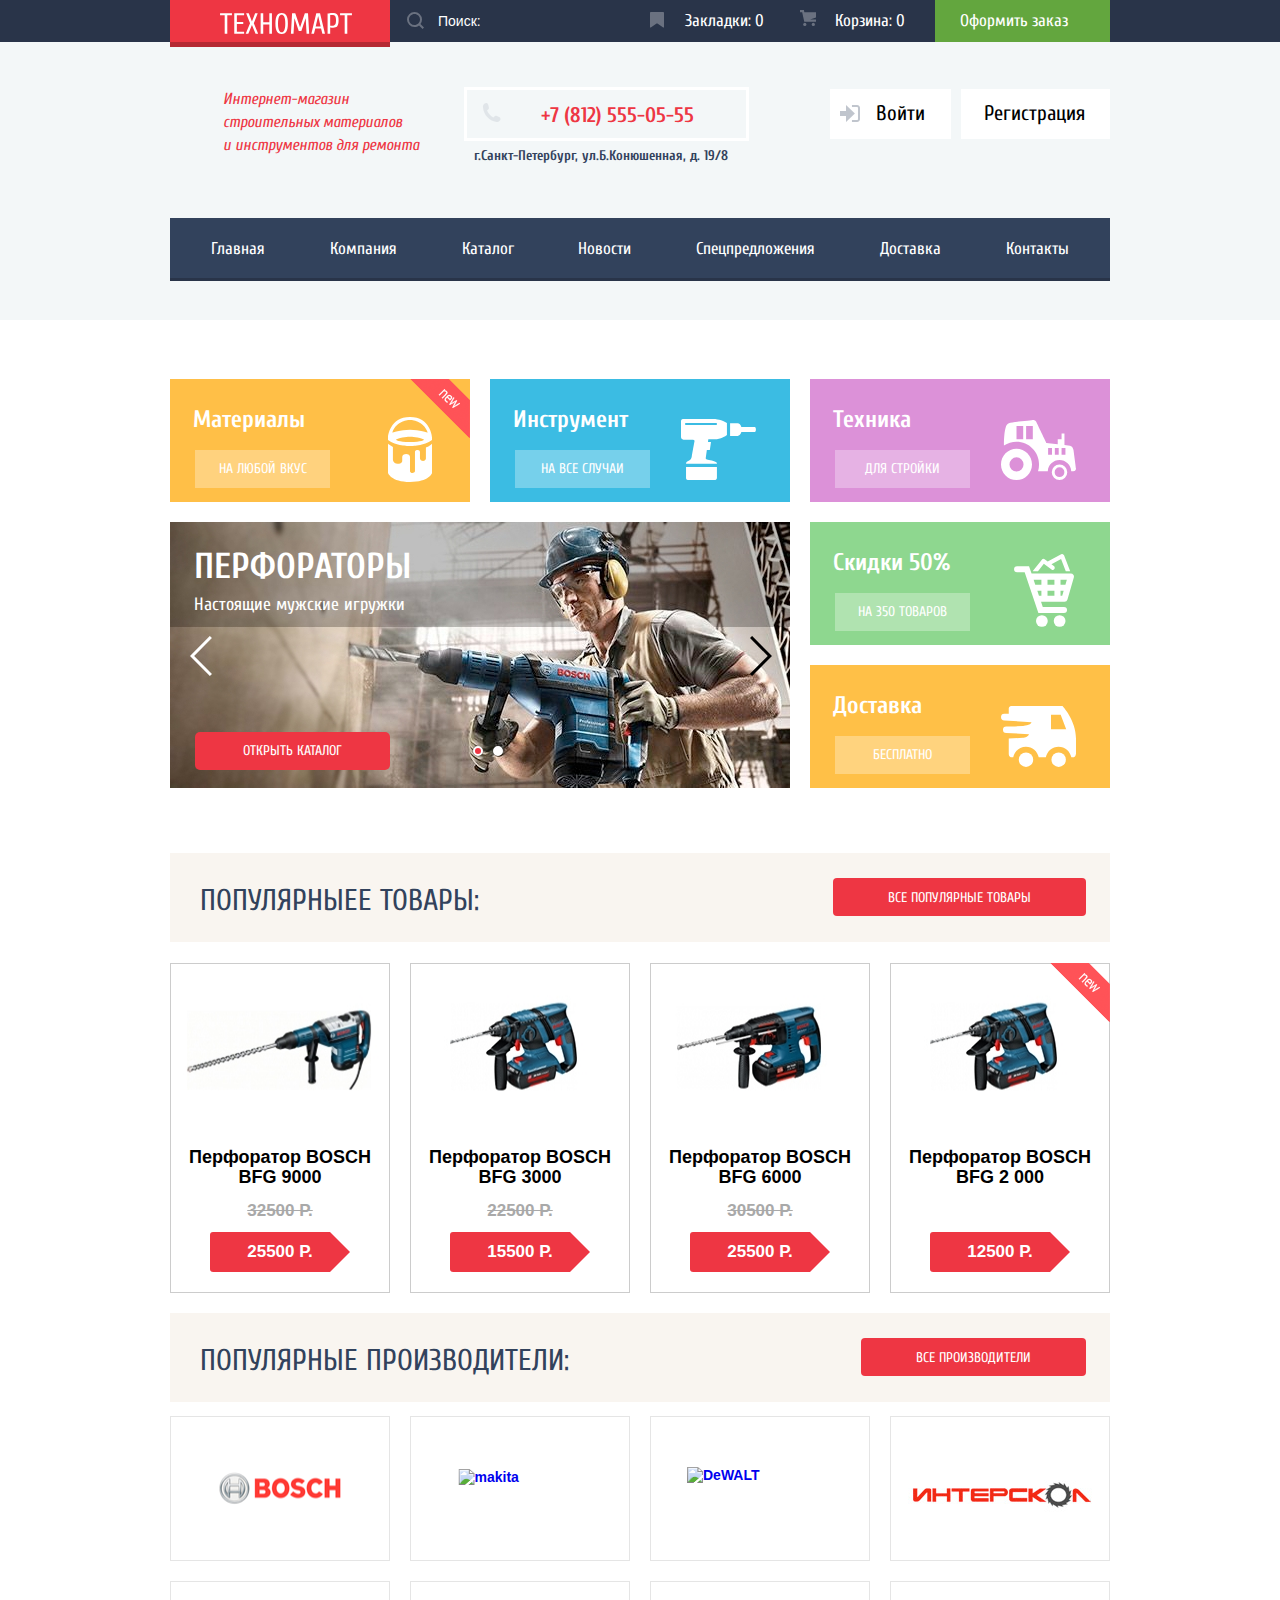
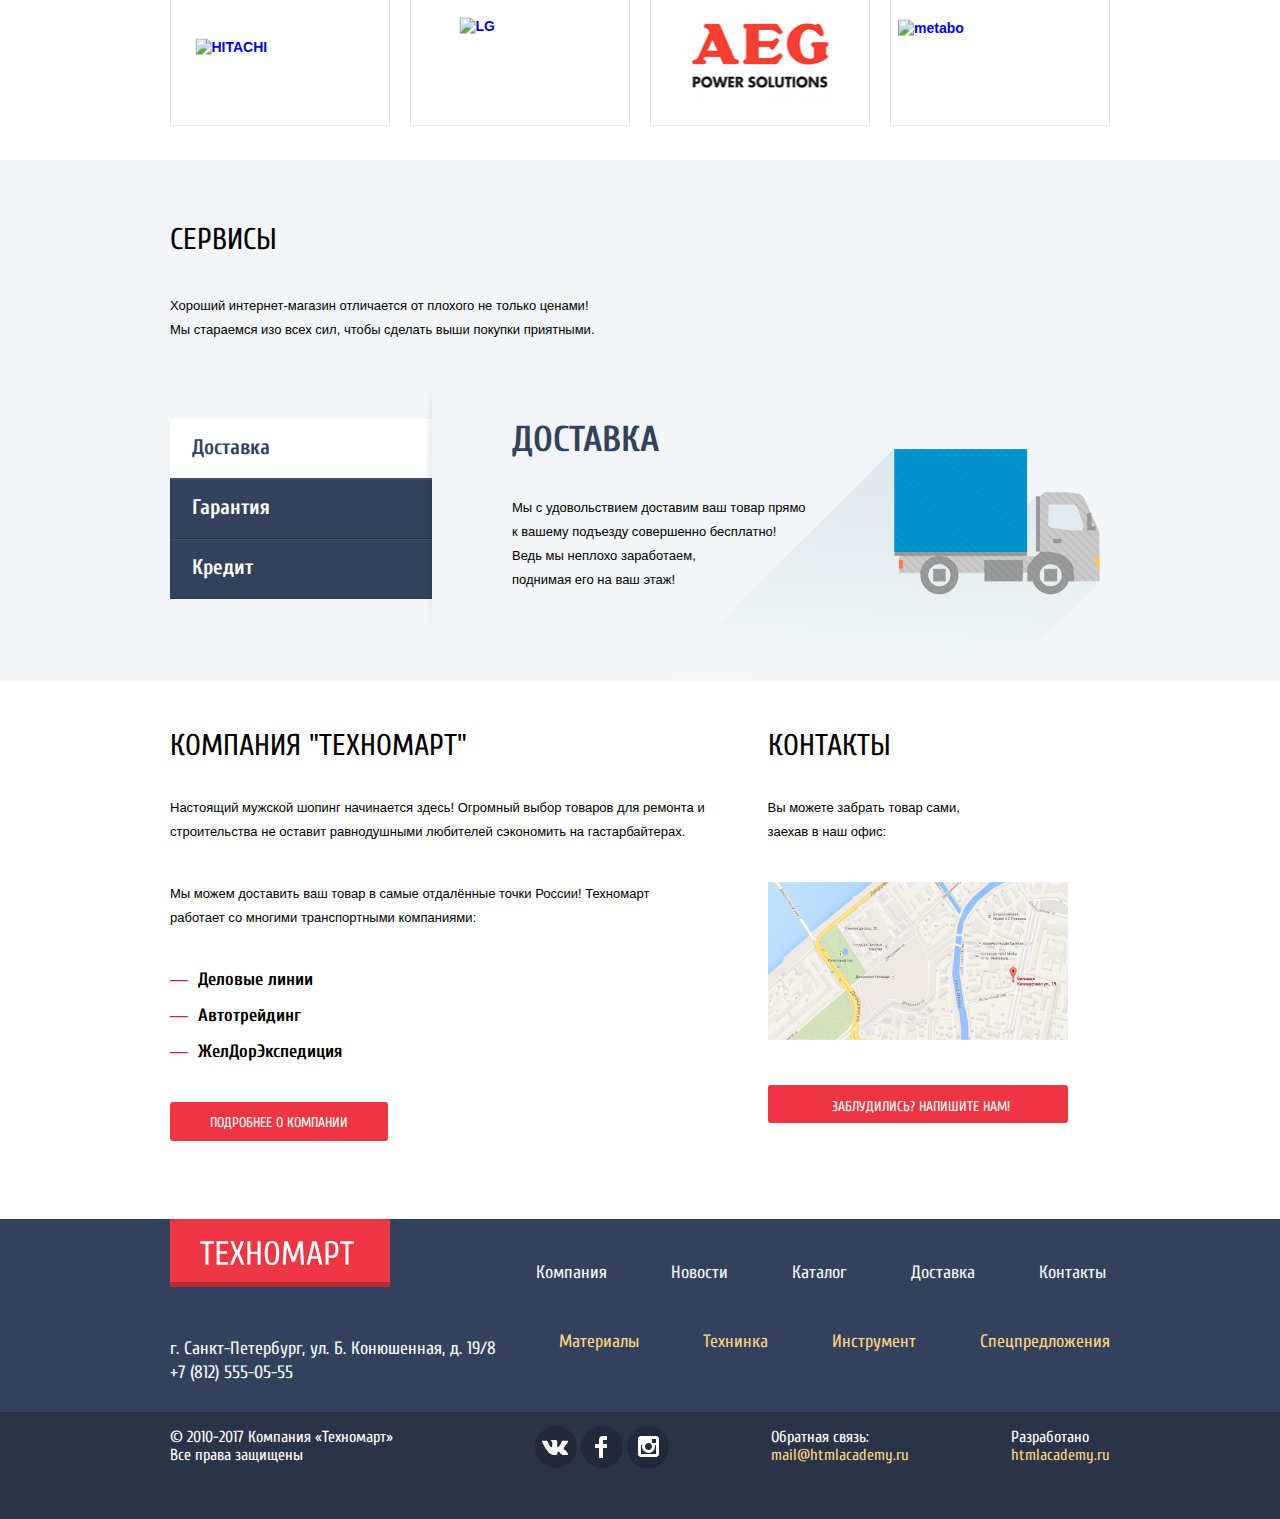
==== commit 31d05fbf: "доработки" ====
--- a/index.html
+++ b/index.html
@@ -4,10 +4,12 @@
 <head>
   <meta charset="utf-8">
   <title>Техномарт</title>
-  <link href="https://fonts.googleapis.com/css?family=Cuprum:400,400italic,700&amp;subset=latin,cyrillic"
-    rel="stylesheet" type="text/css">
-  <!--<link href="css/normalize.css" rel="stylesheet">-->
-  <link href="css/style.css" rel="stylesheet">
+  <meta http-equiv="X-UA-Compatible" content="IE=edge">
+  <link href="https://fonts.googleapis.com/css?family=Cuprum:400,400i,700&amp;subset=cyrillic" rel="stylesheet">
+  <link href='https://fonts.googleapis.com/css?family=Open+Sans:400,700&subset=cyrillic-ext,cyrillic' rel='stylesheet'
+    type='text/css'>
+  <link href="css/normalize.css" rel="stylesheet">
+  <link href="css/code.min.css" rel="stylesheet">
 </head>
 
 <body>
@@ -15,11 +17,17 @@
     <div class="out-wrapper">
       <section class="main-header">
 
-        <a class="logo" href="main.html"></a>
+        <a class="logo" href="index.html"></a>
 
         <form class="search-header" action="#">
-          <label class="search" for="search"></label>
           <input class="input-header" type="search" id="search" name="search" placeholder="Поиск:">
+          <label for="search">
+            <svg height="17" viewBox="0 0 17 17" width="17" xmlns="http://www.w3.org/2000/svg">
+              <path
+                d="M17 15.586l-3.542-3.542A7.465 7.465 0 0 0 15 7.5 7.5 7.5 0 1 0 7.5 15c1.71 0 3.282-.579 4.544-1.542L15.586 17 17 15.586zM2 7.5C2 4.467 4.467 2 7.5 2 10.532 2 13 4.467 13 7.5c0 3.032-2.468 5.5-5.5 5.5A5.506 5.506 0 0 1 2 7.5z" />
+            </svg>
+          </label>
+
         </form>
         <a class="bookmark" href="#">Закладки: <span class="counter">0</span></a>
 
@@ -28,25 +36,28 @@
         <a class="order" href="#">Оформить заказ</a>
       </section>
     </div>
-    <section class="second-header container">
-      <h1 class="description">
-        Интернет-магазин строительных материалов и инструментов для ремонта
-      </h1>
-
-      <div class="contacts">
-        <a href="tel:+78125550555">+7 (812) 555-05-55</a>
-        <p> г.Санкт-Петербург, ул.Б.Конюшенная, д. 19/8</p>
-      </div>
-
-      <ul class="login-block">
-        <li class="login"><a href="#">Войти</a></li>
-        <li class="registration"><a href="#">Регистрация</a></li>
-      </ul>
-    </section>
+
+    <div class="out-second">
+      <section class="second-header">
+        <h1 class="description">
+          Интернет-магазин строительных материалов<br> и инструментов для ремонта
+        </h1>
+
+        <div class="contacts">
+          <a href="tel:+78125550555">+7 (812) 555-05-55</a>
+          <p> г.Санкт-Петербург, ул.Б.Конюшенная, д. 19/8</p>
+        </div>
+
+        <ul class="login-block">
+          <li class="login"><a href="#">Войти</a></li>
+          <li class="registration"><a href="#">Регистрация</a></li>
+        </ul>
+      </section>
+    </div>
 
     <nav class="navigation container">
       <ul>
-        <li><a href="main.html">Главная</a></li>
+        <li><a href="index.html">Главная</a></li>
         <li><a href="aboutus.html">Компания</a></li>
         <li><a href="catalog.html">Каталог</a></li>
         <li><a href="news.html">Новости</a></li>
@@ -61,6 +72,7 @@
   <main>
     <section class="ferst-main container">
       <div class="left-part">
+
         <div class="materials divide-main">
           <div class="new flag-new">новинка</div>
           <h2 class="title-contents">Материалы</h2>
@@ -79,10 +91,9 @@
           <input type="radio" id="btn-1" name="toggle" checked>
           <input type="radio" id="btn-2" name="toggle">
           <div class="slider-controls">
-            <label for="btn-1"></label>
-            <label for="btn-2"></label>
+            <label class="left" for="btn-1"></label>
+            <label class="right" for="btn-2"></label>
           </div>
-
 
           <div class="slider-inner">
             <div class="slider-item">
@@ -113,11 +124,13 @@
 
           <a class="btn-contents" href="special.html"> на 350 товаров</a>
         </div>
+
         <div class="delivery divide-main">
           <h2 class="title-contents">Доставка</h2>
 
           <a class="btn-contents" href="delivery.html">Бесплатно</a>
         </div>
+
       </div>
 
     </section>
@@ -131,7 +144,7 @@
       <ul>
         <li class="catalog-item">
           <ul class="hidden-button">
-            <li><button class="buy-this" type="button">купить</button>
+            <li><a href="#" class="buy-this">купить</a></li>
             <li><button class="bookmark-this" type="button">в закладки</button></li>
           </ul>
 
@@ -152,7 +165,7 @@
 
         <li class="catalog-item">
           <ul class="hidden-button">
-            <li><button class="buy-this" type="button">купить</button>
+            <li><a href="#" class="buy-this">купить</a></li>
             <li><button class="bookmark-this" type="button">в закладки</button></li>
           </ul>
 
@@ -173,7 +186,7 @@
         <li class="catalog-item">
 
           <ul class="hidden-button">
-            <li><button class="buy-this" type="button">купить</button>
+            <li><a href="#" class="buy-this">купить</a></li>
             <li><button class="bookmark-this" type="button">в закладки</button></li>
           </ul>
 
@@ -194,7 +207,7 @@
         <li class="catalog-item">
           <div class="new flag-new">новинка</div>
           <ul class="hidden-button">
-            <li><button class="buy-this" type="button">купить</button>
+            <li><a href="#" class="buy-this">купить</a></li>
             <li><button class="bookmark-this" type="button">в закладки</button></li>
           </ul>
 
@@ -211,7 +224,7 @@
           <p class="red-price">
             12500 Р.
           </p>
-        </li>
+
       </ul>
     </section>
 
@@ -317,9 +330,9 @@
           заехав в наш офис:
         </p>
 
-        <img src="img/map.jpg" width="300" height="158"
-          alt="Офис компании по адресу ул. Большая Конюшенная 19/8, Санкт-Петербург">
-        <a class="loss-btn" href="contacts.html">заблудились? напишите нам!</a>
+        <a class="modal-map" href="#"><img src="img/map.jpg" width="300" height="158"
+            alt="Офис компании по адресу ул. Большая Конюшенная 19/8, Санкт-Петербург"></a>
+        <a class="loss-btn" href="#">заблудились? напишите нам!</a>
       </div>
     </section>
 
@@ -330,7 +343,7 @@
     <section class="close-footer container">
       <div class="footer-nav-1">
 
-        <a class="logo" href="main.html"></a>
+        <a class="logo" href="index.html"></a>
 
         <p>
           г. Санкт-Петербург, ул. Б. Конюшенная, д. 19/8 <br>
@@ -381,9 +394,10 @@
       </section>
     </section>
   </footer>
-  <section class="modal visually-hidden">
+
+  <section class="modal">
     <button class="close" type="button"></button>
-    <form action="https://echo.htmlacademy.ru" method="post">
+    <form class="modal-form" action="https://echo.htmlacademy.ru" method="post">
 
       <label class="user-label" for="user-name">Ваше имя</label>
       <label class="email-label" for="user-email">Ваш e-mail:</label>
@@ -394,17 +408,33 @@
       <label class="coment-label" id="text-coment">Текст письма:</label>
       <textarea name="coment" cols="20" placeholder="В свободной форме" rows="5"></textarea>
       <div class="btn-around">
-        <button class="send-btn" type="button">отправить</button>
+        <button class="send-btn" type="submit">отправить</button>
       </div>
     </form>
   </section>
-  <section class="modal-map visually-hidden">
-
+
+  <section class="full-map">
+    <iframe
+      src="https://www.google.com/maps/embed?pb=!1m18!1m12!1m3!1d1998.6037999040354!2d30.322010416394033!3d59.938716271971415!2m3!1f0!2f0!3f0!3m2!1i1024!2i768!4f13.1!3m3!1m2!1s0x4696310fca5ba729%3A0xea9c53d4493c879f!2sBolshaya+Konyushennaya+ul.%2C+19%2C+Sankt-Peterburg%2C+Russia%2C+191186!5e0!3m2!1sen!2s!4v1441888483426"
+      width="940" height="447" allowfullscreen></iframe>
     <img src="img/full-map.jpg" width="940" height="447"
       alt="Офис компании по адресу ул. Большая Конюшенная 19/8, Санкт-Петербург">
     <button class="map-close" type="button"></button>
   </section>
 
+  <section class="product-add">
+    <p>
+      <button class="close-add" type="button"></button>
+      Товар добавлен в корзину!
+    </p>
+    <div class="btns-around">
+      <a class="format-btn">оформить заказ</a>
+      <button class="continue-btn" type="button">продолжить покупки</button>
+    </div>
+  </section>
+
+
+  <script src="js/code.min.js" type="text/javascript"></script>
 
 </body>
 
--- a/css/code.min.css
+++ b/css/code.min.css
@@ -0,0 +1 @@
+body{margin:0;padding:0;font-family:"PT Sans Narrow",Arial,sans-serif;font-size:14px;font-weight:700;color:#fff;background-color:#fff}a{text-decoration:none}.container{margin:0 auto}.container-main{width:940px;margin:0 auto}.out-wrapper{background-color:#293449;color:#fff;display:-webkit-box;display:-ms-flexbox;display:flex;height:42px}.main-header{width:940px;margin:0 auto;display:-webkit-box;display:-ms-flexbox;display:flex;-webkit-box-align:start;-ms-flex-align:start;align-items:flex-start;-webkit-box-orient:horizontal;-webkit-box-direction:normal;-ms-flex-direction:row;flex-direction:row;-webkit-box-pack:justify;-ms-flex-pack:justify;justify-content:space-between}.main-header a,.footer-nav-1 a{display:block}.logo{width:220px;height:47px;box-shadow:inset 0 -5px 0 rgba(0,0,0,.24);background-color:#ee3643;background-image:url(../img/logo-technomart.svg);background-size:60%;background-repeat:no-repeat;background-position:50px 50%}.footer-nav-1 .logo{width:220px;height:68px;box-shadow:inset 0 -5px 0 rgba(0,0,0,.24);background-color:#ee3643;background-image:url(../img/logo-technomart.svg);background-size:70%;background-repeat:no-repeat;background-position:30px 50%}.logo:hover{background-color:#ca2c37}.logo:active{background-color:#ba2732}.ferst-header{height:320px;background-color:#f3f7f8;display:-webkit-box;display:-ms-flexbox;display:flex;-webkit-box-orient:vertical;-webkit-box-direction:normal;-ms-flex-direction:column;flex-direction:column}.second-header{margin:0 auto;width:940px;height:100px;display:-webkit-box;display:-ms-flexbox;display:flex;-webkit-box-orient:horizontal;-webkit-box-direction:normal;-ms-flex-direction:row;flex-direction:row;-webkit-box-pack:justify;-ms-flex-pack:justify;justify-content:space-between;-ms-flex-wrap:wrap;flex-wrap:wrap;padding-top:46px;margin:0 auto}::-webkit-input-placeholder{color:#fff}::-moz-placeholder{color:#fff}:-ms-input-placeholder{color:#fff}:-moz-placeholder{color:#fff}.search-header{-webkit-box-flex:1;-ms-flex-positive:1;flex-grow:1;position:relative}.search-header input{border:none;background-color:#293449;line-height:42px;overflow:visible;width:100%;height:42px;padding:0;padding-left:48px}.search-header input:hover{background-color:#212a3a}.search-header input:focus{color:#000;outline:none;background-color:#fff}.search-header label{position:absolute;top:12px;left:17px;overflow:hidden;opacity:.3;-ms-filter:"progid:DXImageTransform.Microsoft.Alpha(Opacity=30)";fill:#fff}.search-header input:hover label{opacity:1;-ms-filter:"progid:DXImageTransform.Microsoft.Alpha(Opacity=100)"}.search-header input:focus label{opacity:1;-ms-filter:"progid:DXImageTransform.Microsoft.Alpha(Opacity=100)";fill:#ee3643}.bookmark{position:relative;width:100px;padding:12px 0 12px 50px;font-size:17px;font-style:normal;font-family:"Cuprum","Arial",sans-serif;text-align:left;color:#fff;font-weight:400;line-height:18px}.bookmark:hover{background:#212a3a}.bookmark:active{background:#161d29;opacity:.6;-ms-filter:"progid:DXImageTransform.Microsoft.Alpha(Opacity=60)"}.basket-catalog:before{content:"";left:15px;top:10px;width:20px;height:20px;position:absolute;opacity:.3;-ms-filter:"progid:DXImageTransform.Microsoft.Alpha(Opacity=30)";background-size:80%;background-image:url(../img/cart.svg);background-repeat:no-repeat;background-position:0 0}.basket-catalog-red:before{content:"";left:15px;top:10px;width:20px;height:20px;position:absolute;opacity:.3;-ms-filter:"progid:DXImageTransform.Microsoft.Alpha(Opacity=30)";background-size:80%;background-image:url(../img/cart.svg);background-repeat:no-repeat;background-position:0 0}.basket-catalog-red:hover:before{content:"";left:15px;top:10px;width:20px;height:20px;position:absolute;opacity:1;-ms-filter:"progid:DXImageTransform.Microsoft.Alpha(Opacity=100)";background-size:80%;background-image:url(../img/cart.svg);background-repeat:no-repeat;background-position:0 0}.bookmark:before{content:"";left:15px;top:12px;width:20px;height:20px;position:absolute;background-image:url(../img/bookmark.svg);background-repeat:no-repeat;background-position:0 0;opacity:.3;-ms-filter:"progid:DXImageTransform.Microsoft.Alpha(Opacity=30)"}.bookmark:hover:before{opacity:1;-ms-filter:"progid:DXImageTransform.Microsoft.Alpha(Opacity=100)"}.bookmark:active:before{opacity:.5;-ms-filter:"progid:DXImageTransform.Microsoft.Alpha(Opacity=50)"}.basket-catalog:hover:before{opacity:1;-ms-filter:"progid:DXImageTransform.Microsoft.Alpha(Opacity=100)"}.basket-catalog:active:before{opacity:.5;-ms-filter:"progid:DXImageTransform.Microsoft.Alpha(Opacity=50)"}.basket-catalog{position:relative;width:100px;padding:12px 0 12px 50px;font-size:17px;font-style:normal;font-family:"Cuprum","Arial",sans-serif;text-align:left;color:#fff;background-color:#293449;font-weight:400;line-height:18px}.basket-catalog:hover{background:#212a3a}.basket-catalog:active{background:#161d29;opacity:.6;-ms-filter:"progid:DXImageTransform.Microsoft.Alpha(Opacity=60)"}.basket-catalog-red{position:relative;width:100px;padding:12px 0 12px 50px;font-size:17px;font-style:normal;font-family:"Cuprum","Arial",sans-serif;text-align:left;color:#fff;background-color:#ee3643}.order{background-color:#63a63e;width:150px;color:#fff;font-family:"Cuprum","Arial",sans-serif;font-size:17px;padding:12px 0 12px 25px;font-weight:400;line-height:18px}.order:hover{background-color:#5fbb2d}.order:active{background:#518534;opacity:.6;-ms-filter:"progid:DXImageTransform.Microsoft.Alpha(Opacity=60)"}.main-header a{font-size:17px;line-height:18px;font-style:normal;font-family:"Cuprum","Arial",sans-serif;text-align:left;color:#fff}.description{margin-top:0;padding-left:53px;width:200px;font-size:16px;line-height:23px;font-style:italic;font-family:"Cuprum","Arial",sans-serif;color:#ee3643;font-weight:400}.contacts a:before{content:"";left:15px;width:20px;height:20px;position:absolute;background-image:url(../img/phone.svg);background-repeat:no-repeat;background-position:0 0;opacity:.3;-ms-filter:"progid:DXImageTransform.Microsoft.Alpha(Opacity=30)"}.contacts{margin-top:15px}.contacts a{padding-bottom:11px;padding-top:13px;padding-left:74px;position:relative;border:3px solid #fff;color:#ee3643;font-family:"Cuprum","Arial",sans-serif;font-size:21px;padding-right:52px}.contacts p{color:#32425c;font-family:"Cuprum","Arial",sans-serif;font-size:14px;margin-top:21px;padding-left:10px}.user-name{top:15px;padding:12px 65px 14px 46px;color:#000;font-family:"Cuprum","Arial",sans-serif;font-size:21px;font-weight:400;line-height:21px;background-color:#fff;position:relative}.user-name:before{content:"";width:20px;height:18px;background-image:url(../img/userr.svg);background-repeat:no-repeat;position:absolute;left:15px;opacity:.3;-ms-filter:"progid:DXImageTransform.Microsoft.Alpha(Opacity=30)";top:15px}.user-name:after{content:"";width:20px;height:18px;background-image:url(../img/logoutt.svg);background-repeat:no-repeat;position:absolute;right:20px;top:17px;opacity:.3;-ms-filter:"progid:DXImageTransform.Microsoft.Alpha(Opacity=30)"}.user-name:hover:before,.user-name:hover:after{opacity:1;-ms-filter:"progid:DXImageTransform.Microsoft.Alpha(Opacity=100)"}.user-name:active{color:#cacaca}.user-name:active:before,.user-name:active:after{opacity:.3;-ms-filter:"progid:DXImageTransform.Microsoft.Alpha(Opacity=30)"}.user-info{margin-top:0}.user-info ul{margin-top:40px}.user-info li{display:inline-block;vertical-align:middle}.links a{color:#32425c;font-family:"Cuprum","Arial",sans-serif;font-size:16px;font-weight:400;line-height:18px;text-decoration:underline}.links a:hover{color:#ee3643}.links a:active{opacity:.3;-ms-filter:"progid:DXImageTransform.Microsoft.Alpha(Opacity=30)"}.point{width:5px;height:5px;margin-left:15px;margin-right:15px;margin-bottom:2px;background:#32425c;border-radius:50px}.login-block{margin-top:15px;height:16px;color:#000;font-family:"Cuprum","Arial",sans-serif;font-size:21px;font-weight:400;line-height:21px}.login-block li{display:inline}.login-block a{color:#000;font-family:"Cuprum","Arial",sans-serif;font-size:21px;font-weight:400;line-height:21px}.login a{position:relative;padding:12px 26px 14px 46px;background-color:#fff}.login a:before{content:"";top:16px;left:10px;width:20px;height:20px;position:absolute;background-image:url(../img/loginn.svg);background-repeat:no-repeat;background-position:0 0;opacity:.3;-ms-filter:"progid:DXImageTransform.Microsoft.Alpha(Opacity=30)"}.login a:hover:before{opacity:1;-ms-filter:"progid:DXImageTransform.Microsoft.Alpha(Opacity=100)"}.login-block a:hover{color:#f04e59}.login-block a:active{color:#cacaca}.login{margin-right:5px;color:#000}.login a:active:before{opacity:.3;-ms-filter:"progid:DXImageTransform.Microsoft.Alpha(Opacity=30)"}.registration{color:#000}.registration a{padding:12px 25px 14px 23px;background-color:#fff}.third-header{width:940px}.navigation{float:left;width:940px;height:60px;margin-top:30px;background-color:#32425c;border-bottom:3px solid #293449}.navigation ul{margin:0;padding:0;display:flex;flex-direction:row;justify-content:space-between;padding-left:10px;padding-right:10px}.navigation li{display:inline-block;text-align:center;vertical-align:middle;vertical-align:top}.navigation a{display:block;padding:22px 31px;font-weight:400;font-style:normal;font-size:17px;line-height:17px;font-family:"Cuprum","Arial",sans-serif;text-decoration:none;color:#fff}.navigation a:hover{background:#293449}.navigation a:active{background:#1d2739;opacity:.5;-ms-filter:"progid:DXImageTransform.Microsoft.Alpha(Opacity=50)"}.ferst-main{width:940px;display:-webkit-box;display:-ms-flexbox;display:flex;-webkit-box-orient:horizontal;-webkit-box-direction:normal;-ms-flex-direction:row;flex-direction:row;margin-top:59px;margin-bottom:45px;-webkit-box-pack:justify;-ms-flex-pack:justify;justify-content:space-between}.left-part{display:-webkit-box;display:-ms-flexbox;display:flex;-webkit-box-orient:horizontal;-webkit-box-direction:normal;-ms-flex-direction:row;flex-direction:row;-ms-flex-wrap:wrap;flex-wrap:wrap;width:620px}.right-part{display:-webkit-box;display:-ms-flexbox;display:flex;-webkit-box-orient:horizontal;-webkit-box-direction:normal;-ms-flex-direction:row;flex-direction:row;-ms-flex-wrap:wrap;flex-wrap:wrap;margin-left:10px;width:310px;-webkit-box-pack:end;-ms-flex-pack:end;justify-content:flex-end}.divide-main{z-index:10;position:relative;margin-bottom:20px;margin-right:20px}.divide-main:nth-child(3n){margin-right:0}.divide-main .new{position:absolute;top:0;right:0;width:60px;height:60px;text-indent:-1000px;overflow:hidden;z-index:20}.divide-main .flag-new{background:url(../img/new-flag.png) no-repeat 0 0}.materials{width:300px;height:123px;background-color:#ffbf47;background-image:url(../img/bucket.svg);background-repeat:no-repeat;background-position:85% 65%;background-size:44px 65px}.lobby-index{margin:0 auto;margin-bottom:20px}.title{width:910px;margin:0 auto;padding-left:30px;font-weight:400;font-style:normal;font-size:30px;line-height:30px;font-family:"Cuprum","Arial",sans-serif;text-transform:uppercase;color:#32425c}.title-contents{padding-top:26px;padding-left:23px;padding-bottom:15px;margin:0;color:#fff;font-family:"Cuprum","Arial",sans-serif;font-size:24px;font-weight:700;line-height:30px}.btn-contents{display:inline-block;vertical-align:top;color:#fff;font-family:"Cuprum","Arial",sans-serif;font-size:14px;font-weight:400;line-height:18px;text-transform:uppercase;background-color:rgba(255,255,255,.3);width:135px;text-align:center;padding:10px 0;border-radius:3;margin-left:25px}.btn-contents:hover{background:rgba(0,0,0,.1)}.btn-contents:active{background:rgba(0,0,0,.3)}.tools{width:300px;height:123px;background-color:#3bbce3;margin-right:0;background-image:url(../img/tools.svg);background-repeat:no-repeat;background-position:85% 65%;background-size:25%}.technics{width:300px;height:123px;margin-right:0;background-color:#dc91d8;background-image:url(../img/technics.svg);background-repeat:no-repeat;background-position:85% 65%;background-size:25%}.special{width:300px;height:123px;background-color:#8ed78f;margin-right:0;background-image:url(../img/basket.svg);background-repeat:no-repeat;background-position:85% 65%;background-size:20%}.delivery{width:300px;height:123px;background-color:#ffc047;background-image:url(../img/delivery.svg);background-repeat:no-repeat;background-position:85% 65%;background-size:25%}.slider-item:nth-child(1){width:620px;height:266px;background-image:url(../img/drill.jpg);background-repeat:no-repeat}.slider-item:nth-child(2){width:620px;height:266px;background-image:url(../img/hammer.jpg);background-repeat:no-repeat}.slider{width:620px;height:266px;position:relative}.slider input[type="radio"]{display:none}.slider-controls{margin-bottom:36px;text-align:center;position:absolute;bottom:-10px;left:300px}.slider-controls label{display:inline-block;vertical-align:top;margin:0 3px;width:6px;height:6px;border:2px solid #fff;border-radius:50%;background-color:#fff;box-shadow:0 0 2px rgba(0,0,0,.8);cursor:pointer}#btn-1:checked~.slider-controls label[for="btn-1"],#btn-2:checked~.slider-controls label[for="btn-2"]{background-color:#ee3643}#btn-1:checked~.slider-inner .slider-item:nth-child(1){display:none}#btn-2:checked~.slider-inner .slider-item:nth-child(2){display:none}.slider-controls .left:before{position:absolute;content:"";background-image:url(../img/left.svg);background-repeat:no-repeat;width:22px;height:40px;left:-280px;top:-110px}.slider-controls .right:before{position:absolute;content:"";background-image:url(../img/right.svg);background-repeat:no-repeat;width:22px;height:40px;left:280px;top:-110px}.slider-item h2{margin-top:0;color:#fff;font-family:"Cuprum","Arial",sans-serif;font-size:36px;font-weight:700;line-height:36px;text-transform:uppercase;margin-left:24px;margin-bottom:8px;padding-top:27px}.slider-item p{color:#fff;font-family:"Cuprum","Arial",sans-serif;font-size:18px;font-weight:400;line-height:24px;margin-left:24px;margin-top:0}.slider-item a{display:block;color:#fff;font-family:"Cuprum","Arial",sans-serif;font-size:14px;font-weight:400;line-height:18px;text-transform:uppercase;padding-top:10px;padding-bottom:10px;background-color:#ee3643;border-radius:5px;margin-left:25px;width:195px;text-align:center;margin-top:115px}.slider-item a:hover{background-color:#ca2c37}.slider-item a:active{background-color:#ba2732}.lobby{width:940px;height:89px;margin-top:0;background-color:#f9f5f0;display:-webkit-box;display:-ms-flexbox;display:flex;-webkit-box-orient:horizontal;-webkit-box-direction:normal;-ms-flex-direction:row;flex-direction:row;-webkit-box-pack:justify;-ms-flex-pack:justify;justify-content:space-between;margin:0 auto}.lobby h2{color:#32425c;font-family:"Cuprum","Arial",sans-serif;font-size:30px;font-weight:400;line-height:30px;text-transform:uppercase;padding-top:33px;padding-left:30px;margin:0}.lobby-btn{padding:11px 55px 9px;margin:25px 24px 26px 0;font-size:14px;line-height:18px;text-align:center;background-color:#ee3643;color:#fff;border-radius:4px;font-family:"Cuprum","Arial",sans-serif;font-weight:400;text-transform:uppercase}.catalog-index{margin-top:21px;width:940px}.catalog-index ul{display:-webkit-box;display:-ms-flexbox;display:flex;-webkit-box-orient:horizontal;-webkit-box-direction:normal;-ms-flex-direction:row;flex-direction:row;-ms-flex-wrap:wrap;flex-wrap:wrap;padding-left:0;margin-bottom:0;-webkit-box-pack:justify;-ms-flex-pack:justify;justify-content:space-between}.catalog-index li:nth-child(4n){margin-right:0}.catalog-item-main{border:1px solid #e5e5e5;background-color:#fff;width:220px;margin-bottom:20px;margin-right:21px}.brand{width:940px}.brand ul{display:-webkit-box;display:-ms-flexbox;display:flex;-webkit-box-orient:horizontal;-webkit-box-direction:normal;-ms-flex-direction:row;flex-direction:row;-ms-flex-wrap:wrap;flex-wrap:wrap;padding-left:0;-webkit-box-pack:justify;-ms-flex-pack:justify;justify-content:space-between}.brand-list li:nth-child(4n 4){margin-right:0}.brand li{margin:0 0 20px 0;border:1px solid #e5e5e5}.brand img{position:absolute;top:50%;left:50%;-webkit-transform:translateX(-50%) translateY(-50%);transform:translateX(-50%) translateY(-50%)}.brand a{position:relative;display:inline-block;vertical-align:top;width:218px;height:143px;vertical-align:middle}.brand-list a:hover{box-shadow:0 10px 25px rgba(41,52,73,.5)}.brand-list a:active{box-shadow:0 4px 10px rgba(41,52,73,.5);opacity:.3;-ms-filter:"progid:DXImageTransform.Microsoft.Alpha(Opacity=30)"}.service-wrapper{background-color:#f2f6f8}.service{width:940px;height:522px}.service-title{padding-top:68px;width:440px}.service-title h2{padding-bottom:29px;text-transform:uppercase;color:#000;background:#f2f6f8;font-size:30px;font-family:"Cuprum","Arial",sans-serif;font-weight:400;font-style:normal;line-height:24px;margin:0}.service-title p{padding-bottom:64px;font-size:13px;font-family:"PT Sans","Arial",sans-serif;font-weight:400;font-style:normal;line-height:24px;color:#000}.service h3{text-transform:uppercase;color:#32425c;font-size:36px;font-family:"Cuprum","Arial",sans-serif}.service-left{position:relative;display:-webkit-box;display:-ms-flexbox;display:flex;-webkit-box-orient:vertical;-webkit-box-direction:normal;-ms-flex-direction:column;flex-direction:column;height:183px}.switch-label{z-index:60;width:240px;box-shadow:0 1px 0 #293449,inset 0 1px 0 #405069;background-color:#32425c;color:#fff;font-family:"Cuprum","Arial",sans-serif;padding:13px 0 16px 22px;font-size:21px;font-weight:700;line-height:30px}.switch-label:nth-child(2){border-top:1px solid #405069;border-bottom:1px solid #293449}.switch-label:hover{background-color:#293449}#button-1:checked~.service-left label[for=button-1],#button-2:checked~.service-left label[for=button-2],#button-3:checked~.service-left label[for=button-3]{color:#32425c;background:#fff;box-shadow:0 1px 0 #ffffff,inset 0 1px 0 #fff}.switchs{width:940px;height:285px;display:-webkit-box;display:-ms-flexbox;display:flex;-webkit-box-orient:horizontal;-webkit-box-direction:normal;-ms-flex-direction:row;flex-direction:row}.service-right{margin-left:80px;width:800px}.procurement,.garantia,.credit{display:none}#button-1:checked~.service-right .procurement,#button-2:checked~.service-right .garantia,#button-3:checked~.service-right .credit{display:block}.procurement{height:261px;background-image:url(../img/procurement.png);background-repeat:no-repeat;background-position:120px 30px}.garantia{height:261px;background-image:url(../img/guarranty.png);background-repeat:no-repeat;background-position:225px 20px}.credit{height:261px;background-image:url(../img/credit.png);background-repeat:no-repeat;background-position:135px 20px}.procurement p,.garantia p,.credit p{font-size:13px;font-family:"PT Sans","Arial",sans-serif;font-weight:400;font-style:normal;line-height:24px;color:#000}.credit p{padding-bottom:31px}.credit a{color:#fff;font-family:"Cuprum","Arial",sans-serif;font-size:14px;font-weight:400;line-height:18px;text-transform:uppercase;width:195px;height:38px;background-color:#ff5357;border-radius:5px;padding:10px 44px}.service-right h3{margin-top:0}.service-left:after{content:"";position:absolute;background-image:url(../img/shadow.png);background-repeat:no-repeat;width:10px;height:279px;opacity:.3;-ms-filter:"progid:DXImageTransform.Microsoft.Alpha(Opacity=30)";right:0;top:-46px;z-index:70}.switchs input[type=radio]{display:none}.info,.address{margin-top:52px}.address img{margin-bottom:55px}.info ul{list-style:none;padding-left:0}.info li:before{content:"\2014";font-family:"Times New Roman",Times,serif;padding-right:10px;color:#ca2c37}.info li{padding-bottom:15px}.pre-footer{width:940px;height:537px;background-color:#fff;display:-webkit-box;display:-ms-flexbox;display:flex;-webkit-box-pack:justify;-ms-flex-pack:justify;justify-content:space-between}.pre-footer h2{color:#000;font-family:"Cuprum","Arial",sans-serif;font-size:30px;text-transform:uppercase;margin:0;padding-bottom:25px;font-weight:400;font-style:normal;line-height:24px}.pre-footer p{font-size:13px;font-family:"PT Sans","Arial",sans-serif;color:#000;padding-bottom:25px;font-weight:400;font-style:normal;line-height:24px}.info ul{margin-bottom:37px}.part-breadcrumbs{position:relative}.breadcrumbs{padding:0;margin-top:25px;margin-bottom:25px;margin-left:10px;width:940px}.ferst{width:14px;height:12px}.ferst:before{display:none}.breadcrumbs li{display:inline-block;vertical-align:top;padding-right:41px;position:relative}.breadcrumbs li:before{width:8px;height:12px;position:absolute;content:"";background-image:url(../img/right-smalll.svg);background-repeat:no-repeat;left:-23px;background-size:100%;top:3px}.breadcrumbs a{color:#000;font-family:"PT Sans","Arial",sans-serif;font-size:13px;font-weight:400;line-height:18px;text-transform:uppercase}.home{width:14px;height:12px;position:absolute;background-image:url(../img/home.svg);background-repeat:no-repeat}.title{padding-top:32px;padding-bottom:34px;background-color:#f2f6f8;margin-bottom:20px;color:#32425c;font-family:"Cuprum","Arial",sans-serif;font-size:30px;font-weight:400;line-height:30px;text-transform:uppercase}.filter-catalog{display:-webkit-box;display:-ms-flexbox;display:flex}.title h2{color:#32425c;font-family:"Cuprum","Arial",sans-serif;font-size:30px;font-weight:400;line-height:30px;text-transform:uppercase}.field-option{position:relative;margin-top:51px;border:none;padding-left:0;width:221px}.manufacturers{color:#000;font-family:"PT Sans","Arial",sans-serif;font-size:17px;font-weight:700;line-height:30px;text-transform:uppercase;margin-top:25px}.supply{color:#000;font-family:"PT Sans","Arial",sans-serif;font-size:17px;font-weight:700;line-height:30px;text-transform:uppercase}.field-supply{border:none;display:-webkit-box;display:-ms-flexbox;display:flex;-webkit-box-orient:vertical;-webkit-box-direction:normal;-ms-flex-direction:column;flex-direction:column;padding-left:0;margin-bottom:75px;width:210px}.field-supply input[type=radio]{display:none}.fiter-btn{color:#000;font-family:"PT Sans","Arial",sans-serif;font-size:13px;font-weight:400;line-height:18px}.manufacturers label{color:#000;font-family:"PT Sans","Arial",sans-serif;font-size:15px;font-weight:400;line-height:20px;text-transform:uppercase}.list-manuf{padding-left:0}.list-manuf li{margin-bottom:20px}.list-manuf input[type=checkbox]{display:none}.list-manuf input[type=checkbox]:checked label:before{content:"";background-image:url(../img/checkbox-on.svg);background-repeat:no-repeat;position:absolute;width:27px;height:23px;left:0;top:-5px;opacity:.8;-ms-filter:"progid:DXImageTransform.Microsoft.Alpha(Opacity=80)"}.list-manuf input[type=checkbox] label:after{content:"";background-image:url(../img/checkbox-off.svg);background-repeat:no-repeat;position:absolute;width:27px;height:23px;left:0;top:-5px;opacity:.8;-ms-filter:"progid:DXImageTransform.Microsoft.Alpha(Opacity=80)"}.list-manuf input[type=checkbox]:disabled label:before{opacity:.3;-ms-filter:"progid:DXImageTransform.Microsoft.Alpha(Opacity=30)"}.list-manuf input[type=checkbox]:disabled label:after{opacity:.3;-ms-filter:"progid:DXImageTransform.Microsoft.Alpha(Opacity=30)"}.list-manuf input[type=checkbox]:checked:hover label:before{opacity:1;-ms-filter:"progid:DXImageTransform.Microsoft.Alpha(Opacity=100)"}.list-manuf input[type=checkbox]:hover label:after{opacity:1;-ms-filter:"progid:DXImageTransform.Microsoft.Alpha(Opacity=100)"}.manuf-name{position:relative;color:#000;font-family:"PT Sans","Arial",sans-serif;font-size:15px;font-weight:400;line-height:20px;text-transform:uppercase;padding-left:35px}.supply-name{margin-bottom:15px;position:relative;padding-left:35px;color:#000;font-family:"PT Sans","Arial",sans-serif;font-size:15px;font-weight:400;line-height:20px;text-transform:uppercase}.field-supply input[type=radio]:checked label:before{position:absolute;content:"";background-image:url(../img/radio-on.svg);background-repeat:no-repeat;width:25px;height:25px;left:0;top:-2px;opacity:.8;-ms-filter:"progid:DXImageTransform.Microsoft.Alpha(Opacity=80)"}.field-supply input[type=radio] label:after{position:absolute;content:"";background-image:url(../img/radio-off.svg);background-repeat:no-repeat;width:25px;height:25px;left:0;top:-2px;opacity:.8;-ms-filter:"progid:DXImageTransform.Microsoft.Alpha(Opacity=80)"}.field-supply input[type=radio]:checked:hover label:before{opacity:1;-ms-filter:"progid:DXImageTransform.Microsoft.Alpha(Opacity=100)"}.field-supply input[type=radio]:hover label:after{opacity:1;-ms-filter:"progid:DXImageTransform.Microsoft.Alpha(Opacity=100)"}.field-supply input[type=radio]:checked:disabled label:before{opacity:.3;-ms-filter:"progid:DXImageTransform.Microsoft.Alpha(Opacity=30)"}.field-supply input[type=radio]:disabled label:after{opacity:.3;-ms-filter:"progid:DXImageTransform.Microsoft.Alpha(Opacity=30)"};.filters{display:-webkit-box;display:-ms-flexbox;display:flex;-webkit-box-orient:vertical;-webkit-box-direction:normal;-ms-flex-direction:column;flex-direction:column}.filters form{width:229.5px}.filters h3{background-color:#f7f3ec;color:#000;font-family:"PT Sans","Arial",sans-serif;font-size:13px;font-weight:400;line-height:18px;padding-top:12px;padding-bottom:9px;padding-left:18px;margin:0;width:210px;text-transform:uppercase}.filters h2{color:#000;font-family:"PT Sans","Arial",sans-serif;font-size:17px;font-weight:700;line-height:30px;text-transform:uppercase;width:228px}.range{height:80px;background-color:#f7f3ec;margin-bottom:9px;overflow:hidden;padding-left:30px;padding-right:30px;width:168px}.grey-line{height:2px;margin-top:39px;background:#d7dcde}.green-line{position:relative;margin-top:39px;width:80%;height:2px;background:#00ca74}.green-line:before{position:absolute;top:-9px;width:20px;height:22px;content:"";background-image:url(../img/filter-button.svg);background-repeat:no-repeat}.green-line:after{position:absolute;right:0;top:-9px;width:20px;height:22px;content:"";background-image:url(../img/filter-button.svg);background-repeat:no-repeat}input[type=text]{padding:8px 2px 10px 8px;font-weight:400;font-style:normal;font-size:17px;line-height:18px;font-family:"PT Sans","Arial",sans-serif;text-align:center;background-color:#f7f3ec;border:none}.min-price{margin-right:2px;width:90px}.dash{width:10px;height:1px;color:#444;font-family:"PT Sans","Arial",sans-serif;font-size:26px}.dash:after{content:"—"}.max-price{margin-left:18px;width:89px}.price-box{display:-webkit-box;display:-ms-flexbox;display:flex;-webkit-box-orient:horizontal;-webkit-box-direction:normal;-ms-flex-direction:row;flex-direction:row;width:228px}.field-option:before{display:block;width:220px;content:"";border-bottom:1px solid #e5e5e5;top:-20px;position:absolute}.field-option:after{display:block;width:220px;content:"";border-bottom:1px solid #e5e5e5}.filters button{border:1px solid #e5e5e5;background-color:#fff;padding:11px 38px 8px}.line{margin-top:25px;margin-bottom:16px;border-bottom-width:0}.sorting{margin-left:20px;width:690px;height:38px}.sorting h3{margin:0;color:#000;font-family:"PT Sans","Arial",sans-serif;font-size:13px;font-weight:400;line-height:18px;padding-left:19px;padding-top:12px;padding-bottom:12px;text-transform:uppercase}.sorting li{display:inline}.sorting{display:-webkit-box;display:-ms-flexbox;display:flex;background-color:#f7f3ec}.price-sorting a{font-weight:400;margin-left:110px;color:#ee3643;border-bottom:none}.price-sorting a:hover{color:#000;border-bottom:1px red solid}.type-sorting{margin-left:71px}.functional-sorting{margin-left:70px}.get-up{position:relative;margin-left:15px}.get-down{position:relative;margin-left:20px}.type-sorting a,.functional-sorting a,.get-down a{opacity:.3;-ms-filter:"progid:DXImageTransform.Microsoft.Alpha(Opacity=30)";color:#000;font-family:"PT Sans","Arial",sans-serif;font-size:13px;font-weight:400;line-height:18px;text-transform:uppercase;border-bottom:1px red dotted}.get-down a:hover{opacity:1;-ms-filter:"progid:DXImageTransform.Microsoft.Alpha(Opacity=100)";border-bottom:none}.get-up a:hover{background-image:url(../img/up.svg);background-repeat:no-repeat;width:11px;height:10px;position:absolute;top:4px;left:15px;border-bottom:none}.get-down a:active{background-image:url(../img/down_red.svg);background-repeat:no-repeat;width:11px;height:10px;position:absolute;top:4px;left:15px;border-bottom:none}.get-up a:active{background-image:url(../img/up_red.svg);background-repeat:no-repeat;width:11px;height:10px;position:absolute;top:4px;left:15px;border-bottom:none}.type-sorting a:hover,.functional-sorting a:hover{opacity:1;-ms-filter:"progid:DXImageTransform.Microsoft.Alpha(Opacity=100)";border-bottom:1px red solid}.sorting a:focus{color:#ee3643;border-bottom:none}.activ{color:#ee3643;border-bottom:none}.get-down a{background-image:url(../img/down.svg);background-repeat:no-repeat;width:11px;height:10px;position:absolute;top:4px;left:15px;border-bottom:none}.get-up a{background-image:url(../img/up_red.svg);background-repeat:no-repeat;width:11px;height:10px;position:absolute;top:4px;left:15px;border-bottom:none}.catalog-list{width:690px;display:-webkit-box;display:-ms-flexbox;display:flex;-webkit-box-orient:horizontal;-webkit-box-direction:normal;-ms-flex-direction:row;flex-direction:row;-ms-flex-wrap:wrap;flex-wrap:wrap;padding-left:20px}.catalog-item:nth-child(3n){margin-right:0}.catalog-index .catalog-item{margin-right:20px}.catalog-item{position:relative;display:inline-block;vertical-align:top;width:218px;margin-right:15px;margin-bottom:20px;line-height:20px;font-weight:700;text-align:center;border:1px solid #ccc}.catalog-item:hover{box-shadow:0 10px 25px rgba(41,52,73,.5)}.catalog-item .new{position:absolute;top:-1px;right:-1px;width:60px;height:60px;text-indent:-1000px;overflow:hidden;z-index:20}.catalog-item .flag-new{background:url(../img/new-flag.png) no-repeat 0 0}.catalog-item .hidden-button{position:absolute;top:0;left:0;width:218px;height:88px;padding:40px 0;background-color:#fff;opacity:.9;-ms-filter:"progid:DXImageTransform.Microsoft.Alpha(Opacity=90)";z-index:10;list-style:none}.catalog-item .hidden-button .bookmark-this{display:block;width:129px;margin:0 auto;margin-bottom:7px;padding:7px 0;background-color:#63a63e;border:3px solid #63a63e;border-bottom-color:#367315;border-radius:3px;color:#fff;font-size:14px;font-weight:400;font-family:"Cuprum","Arial",sans-serif;line-height:18px;text-decoration:none;text-transform:uppercase}.catalog-item .hidden-button .buy-this{position:relative;display:block;width:129px;margin:0 auto;margin-bottom:7px;padding:7px 0;background-color:#63a63e;border:3px solid #63a63e;border-bottom-color:#367315;border-radius:3px;color:#fff;font-size:14px;font-weight:400;font-family:"Cuprum","Arial",sans-serif;line-height:18px;text-decoration:none;text-transform:uppercase}.buy-this:before{content:"";left:10px;top:5px;width:20px;height:20px;position:absolute;opacity:.3;-ms-filter:"progid:DXImageTransform.Microsoft.Alpha(Opacity=30)";background-size:80%;background-image:url(../img/cart.svg);background-repeat:no-repeat;background-position:0 0}.buy-this:hover:before{opacity:1;-ms-filter:"progid:DXImageTransform.Microsoft.Alpha(Opacity=100)"}.buy-this:active:before{opacity:1;-ms-filter:"progid:DXImageTransform.Microsoft.Alpha(Opacity=100)"}.catalog-item .hidden-button .buy-this:hover{background-color:#5fbb2d;border:3px solid #5fbb2d;border-bottom-color:#367315}.catalog-item .hidden-button .buy-this:active{background-color:#518534;border:1px solid #518534;border-bottom-color:#367315}.catalog-item .hidden-button .bookmark-this{color:#32425c;background:#fff;border-bottom-color:#63a63e}.catalog-item .hidden-button .bookmark-this:hover{border-color:#32425c}.catalog-item .hidden-button .bookmark-this:active{opacity:.3;-ms-filter:"progid:DXImageTransform.Microsoft.Alpha(Opacity=30)"}.catalog-item .hidden-button{display:none}.catalog-item:hover .hidden-button{display:block}.catalog-item:hover .image{opacity:0;-ms-filter:"progid:DXImageTransform.Microsoft.Alpha(Opacity=0)"}.catalog-items{font-size:0;list-style:none}.catalog-item .image{width:218px;height:168px}.catalog-item .image img{max-width:100%}.catalog-item .catalog-category{min-height:40px;padding:0 15px;margin-top:10px;margin-bottom:15px;color:#000;font-family:"PT Sans","Arial",sans-serif;font-size:18px;font-weight:700;line-height:20px}.catalog-item .old-price{min-height:20px;margin-top:15px;margin-bottom:10px;color:#a9a9a9;font-family:"PT Sans","Arial",sans-serif;font-size:17px;font-weight:600;line-height:18px;text-transform:uppercase}.catalog-item .red-price{position:relative;width:80px;margin:10px auto;margin-bottom:20px;padding:11px 30px;background:#ee3643;border-radius:3px;-webkit-box-align:bottom;-ms-flex-align:bottom;-ms-grid-row-align:bottom;align-items:bottom;color:#fff;font-family:"PT Sans","Arial",sans-serif;font-size:17px;font-weight:600;line-height:18px;text-transform:uppercase}.catalog-item .red-price:after{content:"";position:absolute;top:0;right:-20px;width:0;height:0;border:20px solid white;border-left-color:#ee3643}.pagination-list{width:450px;margin:0 auto;padding-left:8px}.pagination-list li{display:inline-block;vertical-align:top}.pagination-list a{padding:8px 14px 10px 16px;margin-right:9px;font-weight:400;font-style:normal;font-size:13px;line-height:18px;font-family:"PT Sans","Arial",sans-serif;text-align:center;text-transform:uppercase;text-decoration:none;color:#000;border:1px solid #e5e5e5;border-radius:3px}.pagination-list a:hover{border:1px solid #bdc6ca}.pagination-list a:active{border:1px solid #ee3643}.pagination-item-current a{background-color:#ee3643;color:#fff}.out-definition{background-color:#f2f6f8;height:261px}.definition{margin:0 auto;width:940px}.definition h2{padding-top:67px;margin-bottom:28px;color:#000;text-transform:uppercase;font-size:30px;font-family:"Cuprum","Arial",sans-serif}.definition p{font-weight:400;font-style:normal;font-family:"PT Sans","Arial",sans-serif;line-height:24px;color:#000;font-size:13px}.extra-p{width:500px;margin-bottom:0}.pre-footer li{font-family:"Cuprum","Arial",sans-serif;font-size:18px;line-height:20px;color:#000}.aboutus{padding:12px 40px 10px;text-align:center;width:220px;height:38px;background-color:#ee3643;color:#fff;font-family:"Cuprum","Arial",sans-serif;font-size:14px;font-weight:400;line-height:18px;text-transform:uppercase;border-radius:3px}.loss-btn{padding:13px 58px 8px 64px;background-color:#ee3643;color:#fff;font-family:"Cuprum","Arial",sans-serif;font-size:14px;font-weight:400;line-height:18px;text-transform:uppercase;margin-top:40px;border-radius:3px}.begin-footer{background-color:#32425c}.close-footer{width:940px;height:193px;display:-webkit-box;display:-ms-flexbox;display:flex;-webkit-box-pack:justify;-ms-flex-pack:justify;justify-content:space-between}.footer-nav-1 p{padding-top:32px;color:#f3f7f9;font-family:"Cuprum","Arial",sans-serif;font-size:18px;font-weight:400;line-height:24px}.over-footer{width:940px;display:-webkit-box;display:-ms-flexbox;display:flex;-webkit-box-pack:justify;-ms-flex-pack:justify;justify-content:space-between;margin:0 auto}.footer-nav-2 li{display:inline}.footer-nav-2 a:hover{text-decoration:underline}.footer-nav-2 a:active{opacity:.5;-ms-filter:"progid:DXImageTransform.Microsoft.Alpha(Opacity=50)";text-decoration:none}.close-footer p .footer-tel{width:322px;height:40px;color:#f3f7f9;font-family:"Cuprum","Arial",sans-serif;font-size:18px;line-height:24px}.links-1{margin-top:42px}.links-1 li,.links-2 li{padding-right:60px}.links-1 li:last-child,.links-2 li:last-child{padding-right:0}.links-2{margin-top:45px}.links-2{padding-left:63px;}.links-1 a{color:#f1f5f7;font-family:"Cuprum","Arial",sans-serif;font-size:18px;font-weight:400;line-height:24px}.links-2 a{color:#ffd180;font-family:"Cuprum","Arial",sans-serif;font-size:18px;font-weight:400;line-height:24px}.main-footer{background-color:#293449;height:107px}.main-footer p{color:#fff;font-family:"Cuprum","Arial",sans-serif;font-size:16px;font-weight:400;line-height:18px}.mail{color:#ffd180;font-family:"Cuprum","Arial",sans-serif;font-size:16px;font-weight:400;line-height:18px}.mail:active{color:#ee3643}.social li{display:inline-block;vertical-align:top;position:relative;width:42px;height:42px;border-radius:50px;background-color:#212a3a}.social li:hover{background-color:#ee3643}.social li:active{background-color:#ee3643}.social a{display:block;width:42px;height:42px}.vk:before{content:"";position:absolute;width:26px;height:15px;top:14px;left:7px;background-image:url(../img/vk.svg);background-repeat:no-repeat;background-size:100%;background-position:85% 65%}.fb:before{position:absolute;content:"";width:12px;height:22px;top:10px;left:14px;background-image:url(../img/fb.svg);background-repeat:no-repeat;background-size:100%;background-position:85% 65%}.insta:before{position:absolute;top:10px;left:11px;content:"";width:21px;height:21px;background-image:url(../img/insta.svg);background-repeat:no-repeat;background-size:100%;background-position:85% 65%}.visually-hidden:not(:focus):not(:active),input[type="checkbox"].visually-hidden,input[type="radio"].visually-hidden{position:absolute;width:1px;height:1px;margin:-1px;border:0;padding:0;white-space:nowrap;-webkit-clip-path:inset(100%);clip-path:inset(100%);clip:rect(0 0 0 0);overflow:hidden}@-webkit-keyframes bounce{0%{-webkit-transform:translateY(-2000px);transform:translateY(-2000px)}70%{-webkit-transform:translateY(30px);transform:translateY(30px)}90%{-webkit-transform:translateY(-10px);transform:translateY(-10px)}100%{-webkit-transform:translateY(0);transform:translateY(0)}}@keyframes bounce{0%{-webkit-transform:translateY(-2000px);transform:translateY(-2000px)}70%{-webkit-transform:translateY(30px);transform:translateY(30px)}90%{-webkit-transform:translateY(-10px);transform:translateY(-10px)}100%{-webkit-transform:translateY(0);transform:translateY(0)}}@-webkit-keyframes shake{0%,100%{-webkit-transform:translateX(0);transform:translateX(0)}10%,30%,50%,70%,90%{-webkit-transform:translateX(-10px);transform:translateX(-10px)}20%,40%,60%,80%{-webkit-transform:translateX(10px);transform:translateX(10px)}}@keyframes shake{0%,100%{-webkit-transform:translateX(0);transform:translateX(0)}10%,30%,50%,70%,90%{-webkit-transform:translateX(-10px);transform:translateX(-10px)}20%,40%,60%,80%{-webkit-transform:translateX(10px);transform:translateX(10px)}}.modal{display:none;position:fixed;top:150px;left:50%;width:300px;margin-left:-310px;padding-top:50px;border-top:7px solid #ff5358;-webkit-box-orient:horizontal;-webkit-box-direction:normal;-ms-flex-direction:row;flex-direction:row;-ms-flex-wrap:wrap;flex-wrap:wrap;width:620px;height:430px;box-shadow:0 20px 40px rgba(0,0,0,.75);padding-top:55px;z-index:300;background:#fff}.modal-error{-webkit-animation:shake 0.6s;animation:shake 0.6s}.modal-error{-webkit-animation:shake 0.6s;animation:shake 0.6s}.modal form{width:620px}.user-label{margin-left:81px}.modal label{color:#000;font-family:"Cuprum","Arial",sans-serif;font-size:18px;font-weight:400;line-height:18px}.modal input{height:38px;border:2px solid #dee3e4;background-color:#fff;padding-left:16px;margin-top:13px;color:#a9a9a9;font-family:"PT Sans","Arial",sans-serif;font-size:13px;font-weight:400;line-height:18px}.email-label{margin-left:176px;margin-right:200px}.coment-label{margin-left:81px;margin-top:22px;margin-right:100px}.modal input[type=text]{text-align:left;width:211px;padding:0;padding-left:16px;margin-bottom:22px;margin-left:81px}.modal input[type=email]{text-align:left;width:212px;margin-left:15px;margin-right:50px}.modal textarea{padding-left:16px;padding-top:13px;margin-top:13px;width:460px;height:114px;margin-bottom:74px;border:2px solid #999;margin-left:80px;margin-right:80px;color:#a9a9a9;font-family:"PT Sans","Arial",sans-serif;font-size:13px;font-weight:400;line-height:18px}.send-btn{width:485px;margin:0 auto;padding:11px 50px 8px;font-size:14px;font-family:"Cuprum","Arial",sans-serif;text-transform:uppercase;text-align:center;color:#fff;background:#ee3643;outline:none;border:none;line-height:18px;font-weight:400;font-style:normal;border-radius:5px;margin-left:80px;margin-right:50px;cursor:pointer}.close{border:none;padding:0;position:relative;cursor:pointer}.close:before{content:"";position:absolute;background-image:url(../img/close.svg);background-repeat:no-repeat;width:21px;height:21px;left:590px;top:-45px;border:none;cursor:pointer}.btn-around{padding:37px 0;background:#f1f1f1}.full-map{display:none;z-index:300;position:fixed;box-shadow:0 20px 40px rgba(0,0,0,.75);top:50%;left:50%;width:940px;height:447px;margin-top:-280px;margin-left:-490px}.full-map iframe{position:relative;z-index:2;border:none}.full-map img{position:absolute;top:0;left:0;z-index:1}.map-close{border:none;padding:0}.map-close:before{content:"";position:absolute;background-image:url(../img/close.svg);background-repeat:no-repeat;width:21px;height:21px;left:913px;top:10px;border:none;cursor:pointer;z-index:5}.product-add{display:none;z-index:300;position:fixed;top:50%;left:55.9%;background-color:#fff;margin-top:-280px;margin-left:-390px;border-top:7px solid #ff5358;width:620px;height:282px;box-shadow:0 20px 40px rgba(41,52,73,.75)}.btns-around{width:620px;display:block;float:left;background:#f1f1f1;padding:40px 0 36px;text-align:center}.close-add{border:none;padding:0;position:relative;background-color:#fff}.close-add:before{content:"";position:absolute;background-image:url(../img/close.svg);background-repeat:no-repeat;width:21px;height:21px;left:410px;top:-80px;border:none;cursor:pointer}.product-add p{position:relative;color:#000;font-family:"Cuprum","Arial",sans-serif;font-size:30px;font-weight:400;line-height:30px;padding-top:65px;padding-left:179px;padding-bottom:69px;margin:0;background-color:#fff}.product-add p:before{position:absolute;content:"";background-image:url(../img/mark.svg);background-repeat:no-repeat;width:66px;height:66px;top:45px;left:70px}.format-btn{color:#fff;font-family:"Cuprum","Arial",sans-serif;font-size:14px;font-weight:400;line-height:18px;text-transform:uppercase;padding:12px 59px;margin-right:20px;background:#ee3643;border-radius:5px}.continue-btn{color:#000;font-family:"Cuprum","Arial",sans-serif;font-size:14px;font-weight:400;line-height:18px;text-transform:uppercase;padding:12px 45px;border-radius:5px;background-color:#fff;border:none}.modal-show{display:block;-webkit-animation:bounce 0.6s;animation:bounce 0.6s}.modal-error{-webkit-animation:shake 0.6s;animation:shake 0.6s}.modal-error{-webkit-animation:shake 0.6s;animation:shake 0.6s}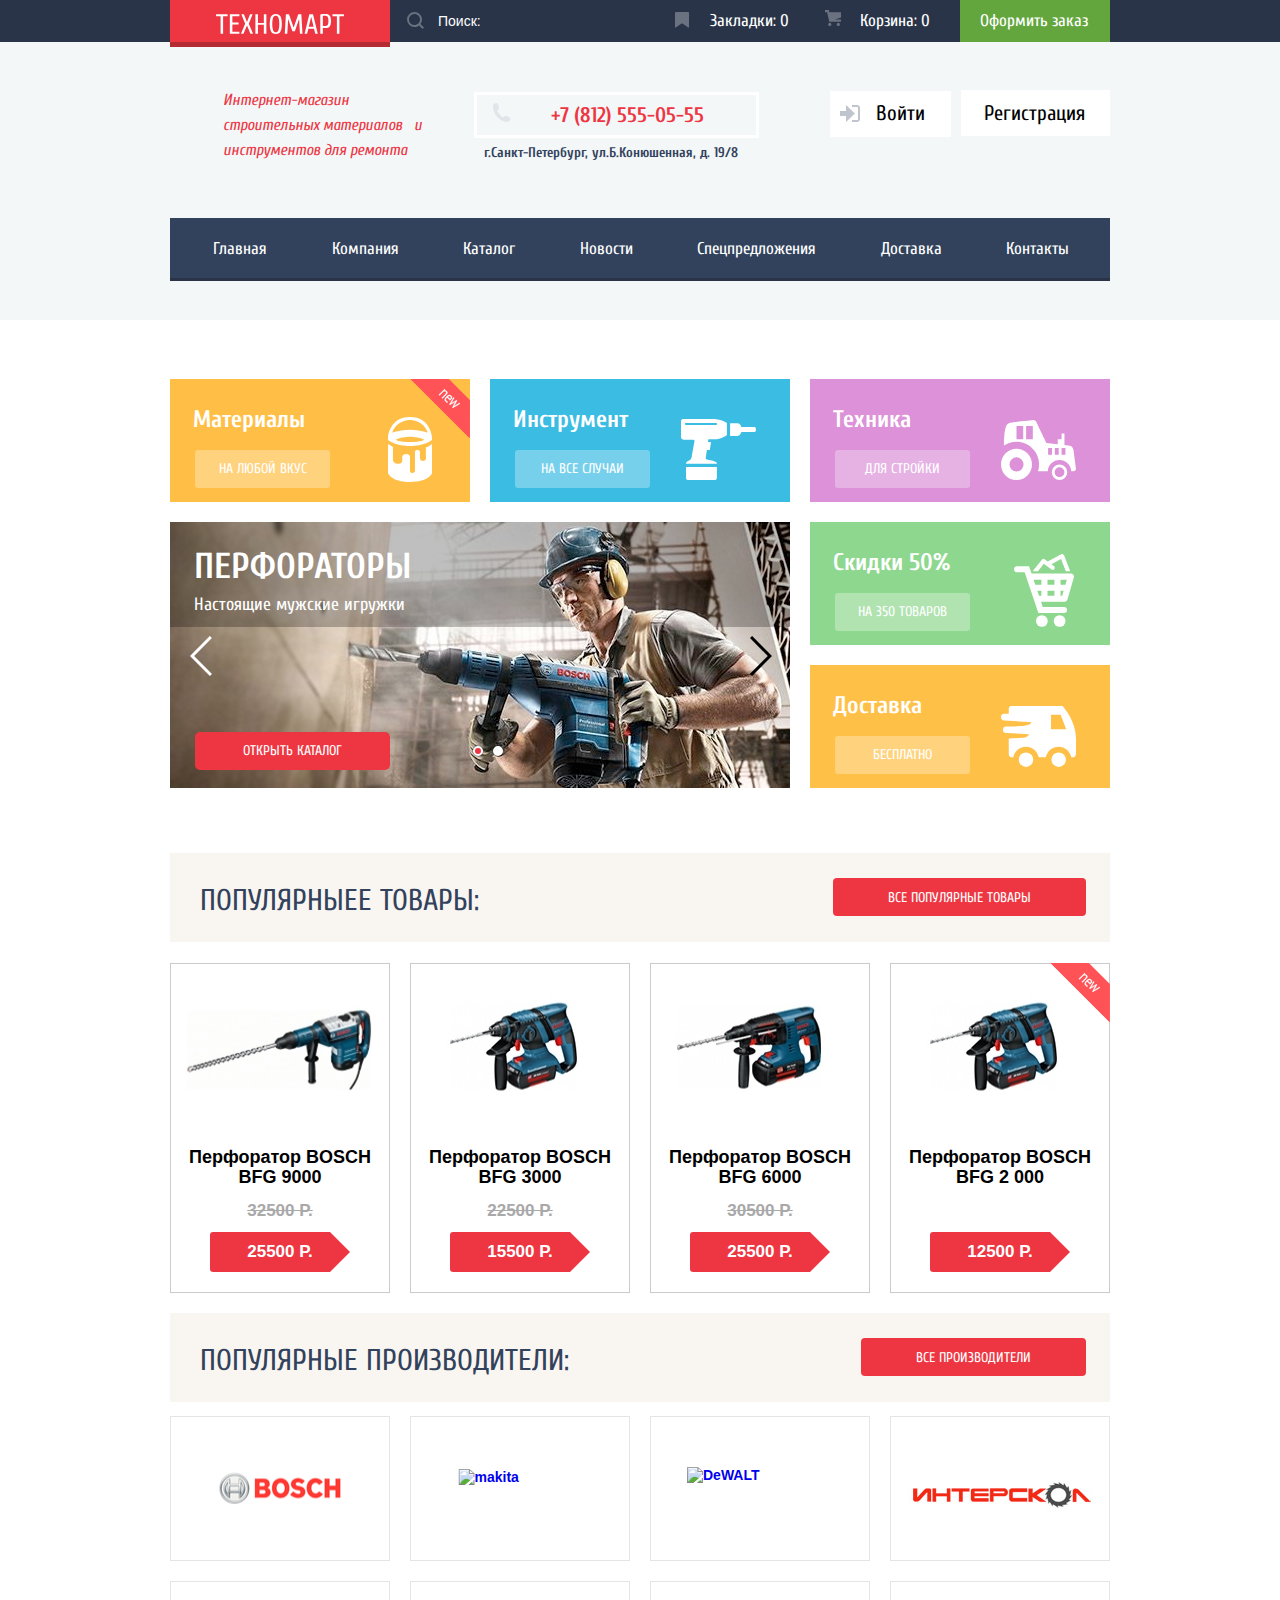
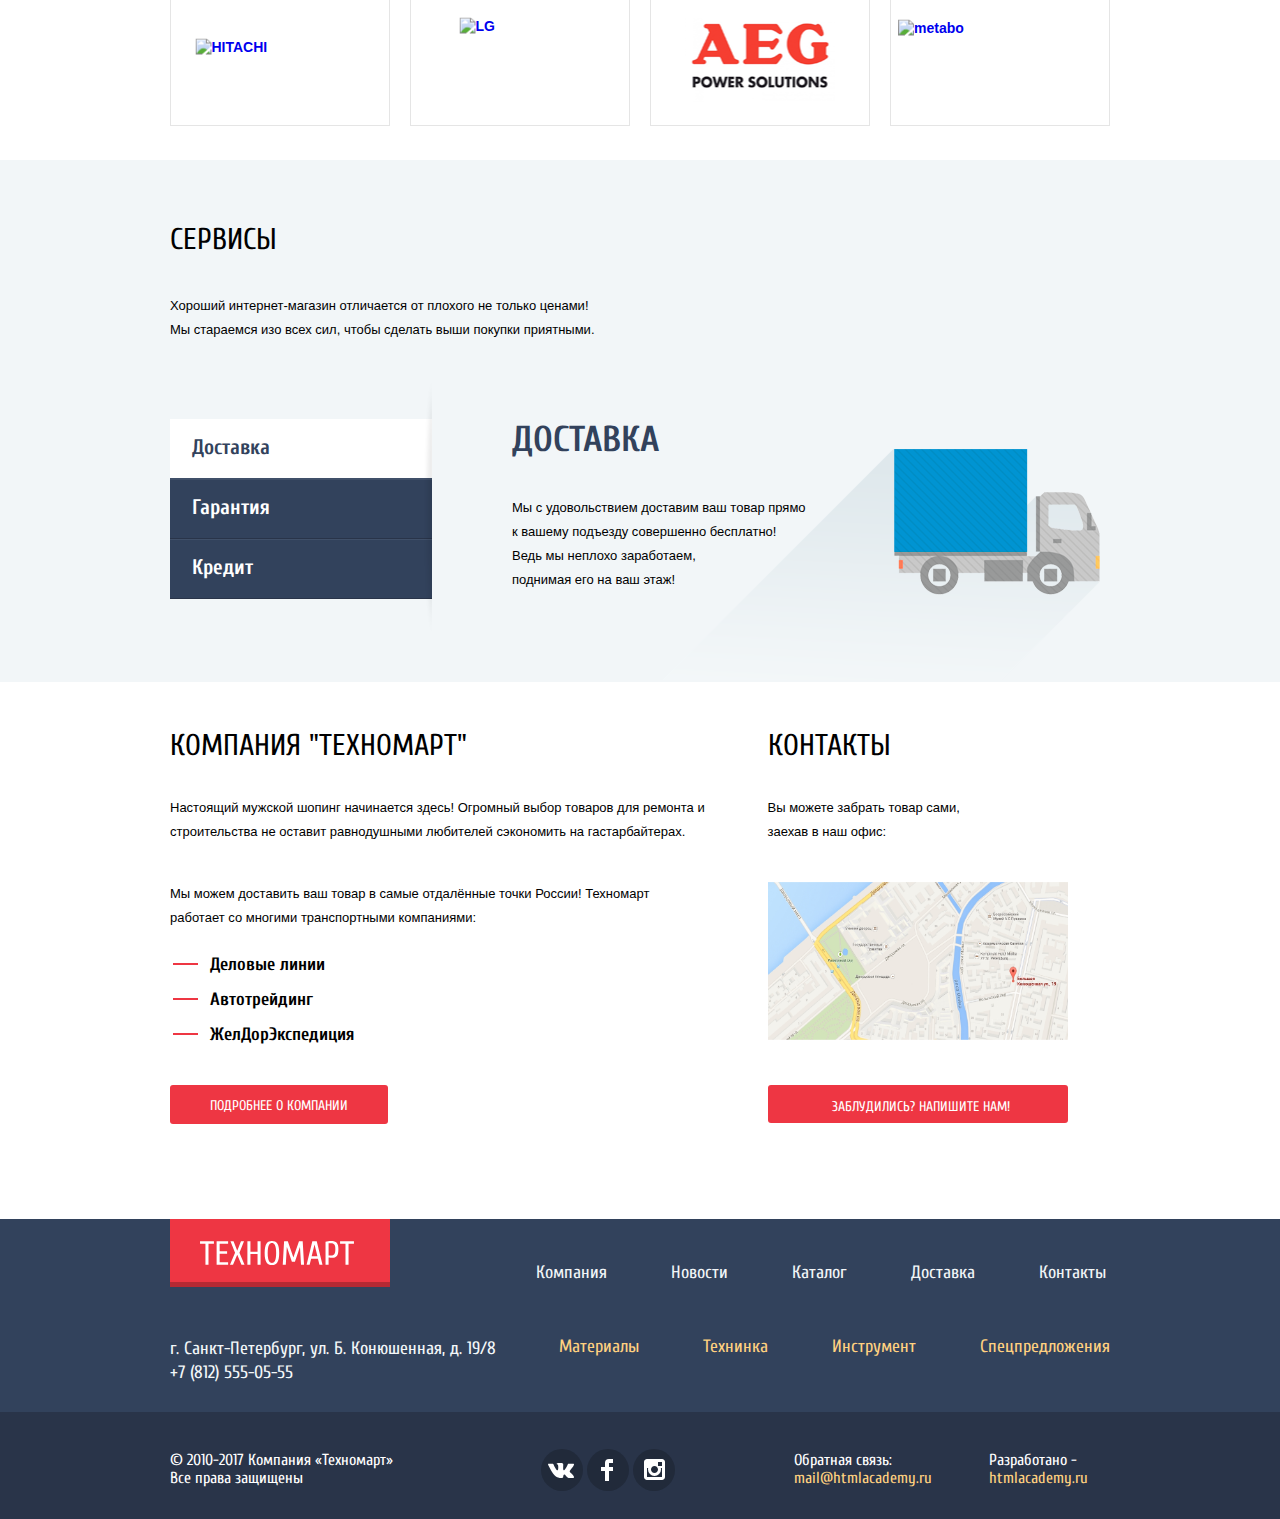
==== commit 3aa28bed: "pre-final" ====
--- a/index.html
+++ b/index.html
@@ -9,11 +9,12 @@
   <link href='https://fonts.googleapis.com/css?family=Open+Sans:400,700&subset=cyrillic-ext,cyrillic' rel='stylesheet'
     type='text/css'>
   <link href="css/normalize.css" rel="stylesheet">
-  <link href="css/code.min.css" rel="stylesheet">
+ <link href="css/code.min.css" rel="stylesheet">
+   <!--<link href="css/style.css" rel="stylesheet">-->
 </head>
 
 <body>
-  <header class="ferst-header container">
+  <header class="first-header container">
     <div class="out-wrapper">
       <section class="main-header">
 
@@ -40,7 +41,7 @@
     <div class="out-second">
       <section class="second-header">
         <h1 class="description">
-          Интернет-магазин строительных материалов<br> и инструментов для ремонта
+          Интернет-магазин строительных материалов&nbsp;&nbsp; и инструментов для ремонта
         </h1>
 
         <div class="contacts">
@@ -70,7 +71,7 @@
   </header>
 
   <main>
-    <section class="ferst-main container">
+    <section class="first-main container">
       <div class="left-part">
 
         <div class="materials divide-main">
@@ -151,7 +152,7 @@
           <img class="image" src="img/BFG9000.jpg" alt="BFG 9000" width="218" height="170">
 
           <h3 class="catalog-category">
-            Перфоратор BOSCH<br> BFG 9000
+            Перфоратор BOSCH BFG 9000
           </h3>
 
           <p class="old-price">
@@ -257,7 +258,7 @@
           </p>
         </div>
 
-        <div class="switchs">
+        <div class="switches">
           <input type="radio" name="service-switch" id="button-1" checked>
           <input type="radio" name="service-switch" id="button-2">
           <input type="radio" name="service-switch" id="button-3">
@@ -271,17 +272,17 @@
               <h3>доставка</h3>
               <p>
                 Мы с удовольствием доставим ваш товар прямо<br>
-                к вашему подъезду совершенно бесплатно!<br>
+                к вашему подъезду совершенно бесплатно!
                 Ведь мы неплохо заработаем, <br>
                 поднимая его на ваш этаж!
               </p>
             </div>
-            <div class="garantia">
+            <div class="guarantee">
               <h3>Гарантия</h3>
               <p>
                 Если купленный у нас товар поломается или заискрит,<br>
-                а также в случае пожара, спровоцированного его возгоранием,<br>
-                вы всегда можете быть уверены в нашей гарантии. Мы обменяем <br>
+                а также в случае пожара, спровоцированного его возгоранием,
+                вы всегда можете быть уверены в нашей гарантии. Мы обменяем
                 сгоревший товар на новый. <br>
                 Дом уж восстановите как-нибудь сами.
               </p>
@@ -326,11 +327,11 @@
         <h2>Контакты</h2>
 
         <p>
-          Вы можете забрать товар сами, <br>
+          Вы можете забрать товар сами,
           заехав в наш офис:
         </p>
 
-        <a class="modal-map" href="#"><img src="img/map.jpg" width="300" height="158"
+        <a class="modal-map" href="map.html"><img src="img/map.jpg" width="300" height="158"
             alt="Офис компании по адресу ул. Большая Конюшенная 19/8, Санкт-Петербург"></a>
         <a class="loss-btn" href="#">заблудились? напишите нам!</a>
       </div>
@@ -346,7 +347,7 @@
         <a class="logo" href="index.html"></a>
 
         <p>
-          г. Санкт-Петербург, ул. Б. Конюшенная, д. 19/8 <br>
+          г. Санкт-Петербург, ул. Б. Конюшенная, д. 19/8
           <a class="footer-tel" href="tel:+78125550555">+7 (812) 555-05-55</a>
         </p>
 
@@ -371,24 +372,24 @@
 
     <section class="main-footer container">
       <section class="over-footer">
-        <p>
-          &#169; 2010-2017 Компания &#171;Техномарт&#187; <br>
+        <p class="rule">
+          &#169; 2010-2017 Компания &#171;Техномарт&#187;
           Все права защищены
         </p>
 
         <ul class="social">
           <li><a class="vk" href="#"></a></li>
           <li><a class="fb" href="#"></a></li>
-          <li><a class="insta" href="#"></a></li>
+          <li><a class="instagram" href="#"></a></li>
         </ul>
 
-        <p>
-          Обратная связь: <br>
+        <p class="feedback">
+          Обратная связь:
           <a class="mail" href="mailto:mail@htmlacademy.ru">mail@htmlacademy.ru</a>
         </p>
 
-        <p>
-          Разработано <br>
+        <p class="development">
+          Разработано -
           <a class="mail" href="https://htmlacademy.ru/intensive/htmlcss">htmlacademy.ru</a>
         </p>
       </section>
@@ -405,7 +406,7 @@
       <input id="user-name" type="text" name="name-client" placeholder="Имя Фамилия">
       <input id="user-email" type="email" name="email" placeholder="email@example.com">
 
-      <label class="coment-label" id="text-coment">Текст письма:</label>
+      <label class="comment-label" id="text-coment">Текст письма:</label>
       <textarea name="coment" cols="20" placeholder="В свободной форме" rows="5"></textarea>
       <div class="btn-around">
         <button class="send-btn" type="submit">отправить</button>
--- a/css/code.min.css
+++ b/css/code.min.css
@@ -1 +1 @@
-body{margin:0;padding:0;font-family:"PT Sans Narrow",Arial,sans-serif;font-size:14px;font-weight:700;color:#fff;background-color:#fff}a{text-decoration:none}.container{margin:0 auto}.container-main{width:940px;margin:0 auto}.out-wrapper{background-color:#293449;color:#fff;display:-webkit-box;display:-ms-flexbox;display:flex;height:42px}.main-header{width:940px;margin:0 auto;display:-webkit-box;display:-ms-flexbox;display:flex;-webkit-box-align:start;-ms-flex-align:start;align-items:flex-start;-webkit-box-orient:horizontal;-webkit-box-direction:normal;-ms-flex-direction:row;flex-direction:row;-webkit-box-pack:justify;-ms-flex-pack:justify;justify-content:space-between}.main-header a,.footer-nav-1 a{display:block}.logo{width:220px;height:47px;box-shadow:inset 0 -5px 0 rgba(0,0,0,.24);background-color:#ee3643;background-image:url(../img/logo-technomart.svg);background-size:60%;background-repeat:no-repeat;background-position:50px 50%}.footer-nav-1 .logo{width:220px;height:68px;box-shadow:inset 0 -5px 0 rgba(0,0,0,.24);background-color:#ee3643;background-image:url(../img/logo-technomart.svg);background-size:70%;background-repeat:no-repeat;background-position:30px 50%}.logo:hover{background-color:#ca2c37}.logo:active{background-color:#ba2732}.ferst-header{height:320px;background-color:#f3f7f8;display:-webkit-box;display:-ms-flexbox;display:flex;-webkit-box-orient:vertical;-webkit-box-direction:normal;-ms-flex-direction:column;flex-direction:column}.second-header{margin:0 auto;width:940px;height:100px;display:-webkit-box;display:-ms-flexbox;display:flex;-webkit-box-orient:horizontal;-webkit-box-direction:normal;-ms-flex-direction:row;flex-direction:row;-webkit-box-pack:justify;-ms-flex-pack:justify;justify-content:space-between;-ms-flex-wrap:wrap;flex-wrap:wrap;padding-top:46px;margin:0 auto}::-webkit-input-placeholder{color:#fff}::-moz-placeholder{color:#fff}:-ms-input-placeholder{color:#fff}:-moz-placeholder{color:#fff}.search-header{-webkit-box-flex:1;-ms-flex-positive:1;flex-grow:1;position:relative}.search-header input{border:none;background-color:#293449;line-height:42px;overflow:visible;width:100%;height:42px;padding:0;padding-left:48px}.search-header input:hover{background-color:#212a3a}.search-header input:focus{color:#000;outline:none;background-color:#fff}.search-header label{position:absolute;top:12px;left:17px;overflow:hidden;opacity:.3;-ms-filter:"progid:DXImageTransform.Microsoft.Alpha(Opacity=30)";fill:#fff}.search-header input:hover label{opacity:1;-ms-filter:"progid:DXImageTransform.Microsoft.Alpha(Opacity=100)"}.search-header input:focus label{opacity:1;-ms-filter:"progid:DXImageTransform.Microsoft.Alpha(Opacity=100)";fill:#ee3643}.bookmark{position:relative;width:100px;padding:12px 0 12px 50px;font-size:17px;font-style:normal;font-family:"Cuprum","Arial",sans-serif;text-align:left;color:#fff;font-weight:400;line-height:18px}.bookmark:hover{background:#212a3a}.bookmark:active{background:#161d29;opacity:.6;-ms-filter:"progid:DXImageTransform.Microsoft.Alpha(Opacity=60)"}.basket-catalog:before{content:"";left:15px;top:10px;width:20px;height:20px;position:absolute;opacity:.3;-ms-filter:"progid:DXImageTransform.Microsoft.Alpha(Opacity=30)";background-size:80%;background-image:url(../img/cart.svg);background-repeat:no-repeat;background-position:0 0}.basket-catalog-red:before{content:"";left:15px;top:10px;width:20px;height:20px;position:absolute;opacity:.3;-ms-filter:"progid:DXImageTransform.Microsoft.Alpha(Opacity=30)";background-size:80%;background-image:url(../img/cart.svg);background-repeat:no-repeat;background-position:0 0}.basket-catalog-red:hover:before{content:"";left:15px;top:10px;width:20px;height:20px;position:absolute;opacity:1;-ms-filter:"progid:DXImageTransform.Microsoft.Alpha(Opacity=100)";background-size:80%;background-image:url(../img/cart.svg);background-repeat:no-repeat;background-position:0 0}.bookmark:before{content:"";left:15px;top:12px;width:20px;height:20px;position:absolute;background-image:url(../img/bookmark.svg);background-repeat:no-repeat;background-position:0 0;opacity:.3;-ms-filter:"progid:DXImageTransform.Microsoft.Alpha(Opacity=30)"}.bookmark:hover:before{opacity:1;-ms-filter:"progid:DXImageTransform.Microsoft.Alpha(Opacity=100)"}.bookmark:active:before{opacity:.5;-ms-filter:"progid:DXImageTransform.Microsoft.Alpha(Opacity=50)"}.basket-catalog:hover:before{opacity:1;-ms-filter:"progid:DXImageTransform.Microsoft.Alpha(Opacity=100)"}.basket-catalog:active:before{opacity:.5;-ms-filter:"progid:DXImageTransform.Microsoft.Alpha(Opacity=50)"}.basket-catalog{position:relative;width:100px;padding:12px 0 12px 50px;font-size:17px;font-style:normal;font-family:"Cuprum","Arial",sans-serif;text-align:left;color:#fff;background-color:#293449;font-weight:400;line-height:18px}.basket-catalog:hover{background:#212a3a}.basket-catalog:active{background:#161d29;opacity:.6;-ms-filter:"progid:DXImageTransform.Microsoft.Alpha(Opacity=60)"}.basket-catalog-red{position:relative;width:100px;padding:12px 0 12px 50px;font-size:17px;font-style:normal;font-family:"Cuprum","Arial",sans-serif;text-align:left;color:#fff;background-color:#ee3643}.order{background-color:#63a63e;width:150px;color:#fff;font-family:"Cuprum","Arial",sans-serif;font-size:17px;padding:12px 0 12px 25px;font-weight:400;line-height:18px}.order:hover{background-color:#5fbb2d}.order:active{background:#518534;opacity:.6;-ms-filter:"progid:DXImageTransform.Microsoft.Alpha(Opacity=60)"}.main-header a{font-size:17px;line-height:18px;font-style:normal;font-family:"Cuprum","Arial",sans-serif;text-align:left;color:#fff}.description{margin-top:0;padding-left:53px;width:200px;font-size:16px;line-height:23px;font-style:italic;font-family:"Cuprum","Arial",sans-serif;color:#ee3643;font-weight:400}.contacts a:before{content:"";left:15px;width:20px;height:20px;position:absolute;background-image:url(../img/phone.svg);background-repeat:no-repeat;background-position:0 0;opacity:.3;-ms-filter:"progid:DXImageTransform.Microsoft.Alpha(Opacity=30)"}.contacts{margin-top:15px}.contacts a{padding-bottom:11px;padding-top:13px;padding-left:74px;position:relative;border:3px solid #fff;color:#ee3643;font-family:"Cuprum","Arial",sans-serif;font-size:21px;padding-right:52px}.contacts p{color:#32425c;font-family:"Cuprum","Arial",sans-serif;font-size:14px;margin-top:21px;padding-left:10px}.user-name{top:15px;padding:12px 65px 14px 46px;color:#000;font-family:"Cuprum","Arial",sans-serif;font-size:21px;font-weight:400;line-height:21px;background-color:#fff;position:relative}.user-name:before{content:"";width:20px;height:18px;background-image:url(../img/userr.svg);background-repeat:no-repeat;position:absolute;left:15px;opacity:.3;-ms-filter:"progid:DXImageTransform.Microsoft.Alpha(Opacity=30)";top:15px}.user-name:after{content:"";width:20px;height:18px;background-image:url(../img/logoutt.svg);background-repeat:no-repeat;position:absolute;right:20px;top:17px;opacity:.3;-ms-filter:"progid:DXImageTransform.Microsoft.Alpha(Opacity=30)"}.user-name:hover:before,.user-name:hover:after{opacity:1;-ms-filter:"progid:DXImageTransform.Microsoft.Alpha(Opacity=100)"}.user-name:active{color:#cacaca}.user-name:active:before,.user-name:active:after{opacity:.3;-ms-filter:"progid:DXImageTransform.Microsoft.Alpha(Opacity=30)"}.user-info{margin-top:0}.user-info ul{margin-top:40px}.user-info li{display:inline-block;vertical-align:middle}.links a{color:#32425c;font-family:"Cuprum","Arial",sans-serif;font-size:16px;font-weight:400;line-height:18px;text-decoration:underline}.links a:hover{color:#ee3643}.links a:active{opacity:.3;-ms-filter:"progid:DXImageTransform.Microsoft.Alpha(Opacity=30)"}.point{width:5px;height:5px;margin-left:15px;margin-right:15px;margin-bottom:2px;background:#32425c;border-radius:50px}.login-block{margin-top:15px;height:16px;color:#000;font-family:"Cuprum","Arial",sans-serif;font-size:21px;font-weight:400;line-height:21px}.login-block li{display:inline}.login-block a{color:#000;font-family:"Cuprum","Arial",sans-serif;font-size:21px;font-weight:400;line-height:21px}.login a{position:relative;padding:12px 26px 14px 46px;background-color:#fff}.login a:before{content:"";top:16px;left:10px;width:20px;height:20px;position:absolute;background-image:url(../img/loginn.svg);background-repeat:no-repeat;background-position:0 0;opacity:.3;-ms-filter:"progid:DXImageTransform.Microsoft.Alpha(Opacity=30)"}.login a:hover:before{opacity:1;-ms-filter:"progid:DXImageTransform.Microsoft.Alpha(Opacity=100)"}.login-block a:hover{color:#f04e59}.login-block a:active{color:#cacaca}.login{margin-right:5px;color:#000}.login a:active:before{opacity:.3;-ms-filter:"progid:DXImageTransform.Microsoft.Alpha(Opacity=30)"}.registration{color:#000}.registration a{padding:12px 25px 14px 23px;background-color:#fff}.third-header{width:940px}.navigation{float:left;width:940px;height:60px;margin-top:30px;background-color:#32425c;border-bottom:3px solid #293449}.navigation ul{margin:0;padding:0;display:flex;flex-direction:row;justify-content:space-between;padding-left:10px;padding-right:10px}.navigation li{display:inline-block;text-align:center;vertical-align:middle;vertical-align:top}.navigation a{display:block;padding:22px 31px;font-weight:400;font-style:normal;font-size:17px;line-height:17px;font-family:"Cuprum","Arial",sans-serif;text-decoration:none;color:#fff}.navigation a:hover{background:#293449}.navigation a:active{background:#1d2739;opacity:.5;-ms-filter:"progid:DXImageTransform.Microsoft.Alpha(Opacity=50)"}.ferst-main{width:940px;display:-webkit-box;display:-ms-flexbox;display:flex;-webkit-box-orient:horizontal;-webkit-box-direction:normal;-ms-flex-direction:row;flex-direction:row;margin-top:59px;margin-bottom:45px;-webkit-box-pack:justify;-ms-flex-pack:justify;justify-content:space-between}.left-part{display:-webkit-box;display:-ms-flexbox;display:flex;-webkit-box-orient:horizontal;-webkit-box-direction:normal;-ms-flex-direction:row;flex-direction:row;-ms-flex-wrap:wrap;flex-wrap:wrap;width:620px}.right-part{display:-webkit-box;display:-ms-flexbox;display:flex;-webkit-box-orient:horizontal;-webkit-box-direction:normal;-ms-flex-direction:row;flex-direction:row;-ms-flex-wrap:wrap;flex-wrap:wrap;margin-left:10px;width:310px;-webkit-box-pack:end;-ms-flex-pack:end;justify-content:flex-end}.divide-main{z-index:10;position:relative;margin-bottom:20px;margin-right:20px}.divide-main:nth-child(3n){margin-right:0}.divide-main .new{position:absolute;top:0;right:0;width:60px;height:60px;text-indent:-1000px;overflow:hidden;z-index:20}.divide-main .flag-new{background:url(../img/new-flag.png) no-repeat 0 0}.materials{width:300px;height:123px;background-color:#ffbf47;background-image:url(../img/bucket.svg);background-repeat:no-repeat;background-position:85% 65%;background-size:44px 65px}.lobby-index{margin:0 auto;margin-bottom:20px}.title{width:910px;margin:0 auto;padding-left:30px;font-weight:400;font-style:normal;font-size:30px;line-height:30px;font-family:"Cuprum","Arial",sans-serif;text-transform:uppercase;color:#32425c}.title-contents{padding-top:26px;padding-left:23px;padding-bottom:15px;margin:0;color:#fff;font-family:"Cuprum","Arial",sans-serif;font-size:24px;font-weight:700;line-height:30px}.btn-contents{display:inline-block;vertical-align:top;color:#fff;font-family:"Cuprum","Arial",sans-serif;font-size:14px;font-weight:400;line-height:18px;text-transform:uppercase;background-color:rgba(255,255,255,.3);width:135px;text-align:center;padding:10px 0;border-radius:3;margin-left:25px}.btn-contents:hover{background:rgba(0,0,0,.1)}.btn-contents:active{background:rgba(0,0,0,.3)}.tools{width:300px;height:123px;background-color:#3bbce3;margin-right:0;background-image:url(../img/tools.svg);background-repeat:no-repeat;background-position:85% 65%;background-size:25%}.technics{width:300px;height:123px;margin-right:0;background-color:#dc91d8;background-image:url(../img/technics.svg);background-repeat:no-repeat;background-position:85% 65%;background-size:25%}.special{width:300px;height:123px;background-color:#8ed78f;margin-right:0;background-image:url(../img/basket.svg);background-repeat:no-repeat;background-position:85% 65%;background-size:20%}.delivery{width:300px;height:123px;background-color:#ffc047;background-image:url(../img/delivery.svg);background-repeat:no-repeat;background-position:85% 65%;background-size:25%}.slider-item:nth-child(1){width:620px;height:266px;background-image:url(../img/drill.jpg);background-repeat:no-repeat}.slider-item:nth-child(2){width:620px;height:266px;background-image:url(../img/hammer.jpg);background-repeat:no-repeat}.slider{width:620px;height:266px;position:relative}.slider input[type="radio"]{display:none}.slider-controls{margin-bottom:36px;text-align:center;position:absolute;bottom:-10px;left:300px}.slider-controls label{display:inline-block;vertical-align:top;margin:0 3px;width:6px;height:6px;border:2px solid #fff;border-radius:50%;background-color:#fff;box-shadow:0 0 2px rgba(0,0,0,.8);cursor:pointer}#btn-1:checked~.slider-controls label[for="btn-1"],#btn-2:checked~.slider-controls label[for="btn-2"]{background-color:#ee3643}#btn-1:checked~.slider-inner .slider-item:nth-child(1){display:none}#btn-2:checked~.slider-inner .slider-item:nth-child(2){display:none}.slider-controls .left:before{position:absolute;content:"";background-image:url(../img/left.svg);background-repeat:no-repeat;width:22px;height:40px;left:-280px;top:-110px}.slider-controls .right:before{position:absolute;content:"";background-image:url(../img/right.svg);background-repeat:no-repeat;width:22px;height:40px;left:280px;top:-110px}.slider-item h2{margin-top:0;color:#fff;font-family:"Cuprum","Arial",sans-serif;font-size:36px;font-weight:700;line-height:36px;text-transform:uppercase;margin-left:24px;margin-bottom:8px;padding-top:27px}.slider-item p{color:#fff;font-family:"Cuprum","Arial",sans-serif;font-size:18px;font-weight:400;line-height:24px;margin-left:24px;margin-top:0}.slider-item a{display:block;color:#fff;font-family:"Cuprum","Arial",sans-serif;font-size:14px;font-weight:400;line-height:18px;text-transform:uppercase;padding-top:10px;padding-bottom:10px;background-color:#ee3643;border-radius:5px;margin-left:25px;width:195px;text-align:center;margin-top:115px}.slider-item a:hover{background-color:#ca2c37}.slider-item a:active{background-color:#ba2732}.lobby{width:940px;height:89px;margin-top:0;background-color:#f9f5f0;display:-webkit-box;display:-ms-flexbox;display:flex;-webkit-box-orient:horizontal;-webkit-box-direction:normal;-ms-flex-direction:row;flex-direction:row;-webkit-box-pack:justify;-ms-flex-pack:justify;justify-content:space-between;margin:0 auto}.lobby h2{color:#32425c;font-family:"Cuprum","Arial",sans-serif;font-size:30px;font-weight:400;line-height:30px;text-transform:uppercase;padding-top:33px;padding-left:30px;margin:0}.lobby-btn{padding:11px 55px 9px;margin:25px 24px 26px 0;font-size:14px;line-height:18px;text-align:center;background-color:#ee3643;color:#fff;border-radius:4px;font-family:"Cuprum","Arial",sans-serif;font-weight:400;text-transform:uppercase}.catalog-index{margin-top:21px;width:940px}.catalog-index ul{display:-webkit-box;display:-ms-flexbox;display:flex;-webkit-box-orient:horizontal;-webkit-box-direction:normal;-ms-flex-direction:row;flex-direction:row;-ms-flex-wrap:wrap;flex-wrap:wrap;padding-left:0;margin-bottom:0;-webkit-box-pack:justify;-ms-flex-pack:justify;justify-content:space-between}.catalog-index li:nth-child(4n){margin-right:0}.catalog-item-main{border:1px solid #e5e5e5;background-color:#fff;width:220px;margin-bottom:20px;margin-right:21px}.brand{width:940px}.brand ul{display:-webkit-box;display:-ms-flexbox;display:flex;-webkit-box-orient:horizontal;-webkit-box-direction:normal;-ms-flex-direction:row;flex-direction:row;-ms-flex-wrap:wrap;flex-wrap:wrap;padding-left:0;-webkit-box-pack:justify;-ms-flex-pack:justify;justify-content:space-between}.brand-list li:nth-child(4n 4){margin-right:0}.brand li{margin:0 0 20px 0;border:1px solid #e5e5e5}.brand img{position:absolute;top:50%;left:50%;-webkit-transform:translateX(-50%) translateY(-50%);transform:translateX(-50%) translateY(-50%)}.brand a{position:relative;display:inline-block;vertical-align:top;width:218px;height:143px;vertical-align:middle}.brand-list a:hover{box-shadow:0 10px 25px rgba(41,52,73,.5)}.brand-list a:active{box-shadow:0 4px 10px rgba(41,52,73,.5);opacity:.3;-ms-filter:"progid:DXImageTransform.Microsoft.Alpha(Opacity=30)"}.service-wrapper{background-color:#f2f6f8}.service{width:940px;height:522px}.service-title{padding-top:68px;width:440px}.service-title h2{padding-bottom:29px;text-transform:uppercase;color:#000;background:#f2f6f8;font-size:30px;font-family:"Cuprum","Arial",sans-serif;font-weight:400;font-style:normal;line-height:24px;margin:0}.service-title p{padding-bottom:64px;font-size:13px;font-family:"PT Sans","Arial",sans-serif;font-weight:400;font-style:normal;line-height:24px;color:#000}.service h3{text-transform:uppercase;color:#32425c;font-size:36px;font-family:"Cuprum","Arial",sans-serif}.service-left{position:relative;display:-webkit-box;display:-ms-flexbox;display:flex;-webkit-box-orient:vertical;-webkit-box-direction:normal;-ms-flex-direction:column;flex-direction:column;height:183px}.switch-label{z-index:60;width:240px;box-shadow:0 1px 0 #293449,inset 0 1px 0 #405069;background-color:#32425c;color:#fff;font-family:"Cuprum","Arial",sans-serif;padding:13px 0 16px 22px;font-size:21px;font-weight:700;line-height:30px}.switch-label:nth-child(2){border-top:1px solid #405069;border-bottom:1px solid #293449}.switch-label:hover{background-color:#293449}#button-1:checked~.service-left label[for=button-1],#button-2:checked~.service-left label[for=button-2],#button-3:checked~.service-left label[for=button-3]{color:#32425c;background:#fff;box-shadow:0 1px 0 #ffffff,inset 0 1px 0 #fff}.switchs{width:940px;height:285px;display:-webkit-box;display:-ms-flexbox;display:flex;-webkit-box-orient:horizontal;-webkit-box-direction:normal;-ms-flex-direction:row;flex-direction:row}.service-right{margin-left:80px;width:800px}.procurement,.garantia,.credit{display:none}#button-1:checked~.service-right .procurement,#button-2:checked~.service-right .garantia,#button-3:checked~.service-right .credit{display:block}.procurement{height:261px;background-image:url(../img/procurement.png);background-repeat:no-repeat;background-position:120px 30px}.garantia{height:261px;background-image:url(../img/guarranty.png);background-repeat:no-repeat;background-position:225px 20px}.credit{height:261px;background-image:url(../img/credit.png);background-repeat:no-repeat;background-position:135px 20px}.procurement p,.garantia p,.credit p{font-size:13px;font-family:"PT Sans","Arial",sans-serif;font-weight:400;font-style:normal;line-height:24px;color:#000}.credit p{padding-bottom:31px}.credit a{color:#fff;font-family:"Cuprum","Arial",sans-serif;font-size:14px;font-weight:400;line-height:18px;text-transform:uppercase;width:195px;height:38px;background-color:#ff5357;border-radius:5px;padding:10px 44px}.service-right h3{margin-top:0}.service-left:after{content:"";position:absolute;background-image:url(../img/shadow.png);background-repeat:no-repeat;width:10px;height:279px;opacity:.3;-ms-filter:"progid:DXImageTransform.Microsoft.Alpha(Opacity=30)";right:0;top:-46px;z-index:70}.switchs input[type=radio]{display:none}.info,.address{margin-top:52px}.address img{margin-bottom:55px}.info ul{list-style:none;padding-left:0}.info li:before{content:"\2014";font-family:"Times New Roman",Times,serif;padding-right:10px;color:#ca2c37}.info li{padding-bottom:15px}.pre-footer{width:940px;height:537px;background-color:#fff;display:-webkit-box;display:-ms-flexbox;display:flex;-webkit-box-pack:justify;-ms-flex-pack:justify;justify-content:space-between}.pre-footer h2{color:#000;font-family:"Cuprum","Arial",sans-serif;font-size:30px;text-transform:uppercase;margin:0;padding-bottom:25px;font-weight:400;font-style:normal;line-height:24px}.pre-footer p{font-size:13px;font-family:"PT Sans","Arial",sans-serif;color:#000;padding-bottom:25px;font-weight:400;font-style:normal;line-height:24px}.info ul{margin-bottom:37px}.part-breadcrumbs{position:relative}.breadcrumbs{padding:0;margin-top:25px;margin-bottom:25px;margin-left:10px;width:940px}.ferst{width:14px;height:12px}.ferst:before{display:none}.breadcrumbs li{display:inline-block;vertical-align:top;padding-right:41px;position:relative}.breadcrumbs li:before{width:8px;height:12px;position:absolute;content:"";background-image:url(../img/right-smalll.svg);background-repeat:no-repeat;left:-23px;background-size:100%;top:3px}.breadcrumbs a{color:#000;font-family:"PT Sans","Arial",sans-serif;font-size:13px;font-weight:400;line-height:18px;text-transform:uppercase}.home{width:14px;height:12px;position:absolute;background-image:url(../img/home.svg);background-repeat:no-repeat}.title{padding-top:32px;padding-bottom:34px;background-color:#f2f6f8;margin-bottom:20px;color:#32425c;font-family:"Cuprum","Arial",sans-serif;font-size:30px;font-weight:400;line-height:30px;text-transform:uppercase}.filter-catalog{display:-webkit-box;display:-ms-flexbox;display:flex}.title h2{color:#32425c;font-family:"Cuprum","Arial",sans-serif;font-size:30px;font-weight:400;line-height:30px;text-transform:uppercase}.field-option{position:relative;margin-top:51px;border:none;padding-left:0;width:221px}.manufacturers{color:#000;font-family:"PT Sans","Arial",sans-serif;font-size:17px;font-weight:700;line-height:30px;text-transform:uppercase;margin-top:25px}.supply{color:#000;font-family:"PT Sans","Arial",sans-serif;font-size:17px;font-weight:700;line-height:30px;text-transform:uppercase}.field-supply{border:none;display:-webkit-box;display:-ms-flexbox;display:flex;-webkit-box-orient:vertical;-webkit-box-direction:normal;-ms-flex-direction:column;flex-direction:column;padding-left:0;margin-bottom:75px;width:210px}.field-supply input[type=radio]{display:none}.fiter-btn{color:#000;font-family:"PT Sans","Arial",sans-serif;font-size:13px;font-weight:400;line-height:18px}.manufacturers label{color:#000;font-family:"PT Sans","Arial",sans-serif;font-size:15px;font-weight:400;line-height:20px;text-transform:uppercase}.list-manuf{padding-left:0}.list-manuf li{margin-bottom:20px}.list-manuf input[type=checkbox]{display:none}.list-manuf input[type=checkbox]:checked label:before{content:"";background-image:url(../img/checkbox-on.svg);background-repeat:no-repeat;position:absolute;width:27px;height:23px;left:0;top:-5px;opacity:.8;-ms-filter:"progid:DXImageTransform.Microsoft.Alpha(Opacity=80)"}.list-manuf input[type=checkbox] label:after{content:"";background-image:url(../img/checkbox-off.svg);background-repeat:no-repeat;position:absolute;width:27px;height:23px;left:0;top:-5px;opacity:.8;-ms-filter:"progid:DXImageTransform.Microsoft.Alpha(Opacity=80)"}.list-manuf input[type=checkbox]:disabled label:before{opacity:.3;-ms-filter:"progid:DXImageTransform.Microsoft.Alpha(Opacity=30)"}.list-manuf input[type=checkbox]:disabled label:after{opacity:.3;-ms-filter:"progid:DXImageTransform.Microsoft.Alpha(Opacity=30)"}.list-manuf input[type=checkbox]:checked:hover label:before{opacity:1;-ms-filter:"progid:DXImageTransform.Microsoft.Alpha(Opacity=100)"}.list-manuf input[type=checkbox]:hover label:after{opacity:1;-ms-filter:"progid:DXImageTransform.Microsoft.Alpha(Opacity=100)"}.manuf-name{position:relative;color:#000;font-family:"PT Sans","Arial",sans-serif;font-size:15px;font-weight:400;line-height:20px;text-transform:uppercase;padding-left:35px}.supply-name{margin-bottom:15px;position:relative;padding-left:35px;color:#000;font-family:"PT Sans","Arial",sans-serif;font-size:15px;font-weight:400;line-height:20px;text-transform:uppercase}.field-supply input[type=radio]:checked label:before{position:absolute;content:"";background-image:url(../img/radio-on.svg);background-repeat:no-repeat;width:25px;height:25px;left:0;top:-2px;opacity:.8;-ms-filter:"progid:DXImageTransform.Microsoft.Alpha(Opacity=80)"}.field-supply input[type=radio] label:after{position:absolute;content:"";background-image:url(../img/radio-off.svg);background-repeat:no-repeat;width:25px;height:25px;left:0;top:-2px;opacity:.8;-ms-filter:"progid:DXImageTransform.Microsoft.Alpha(Opacity=80)"}.field-supply input[type=radio]:checked:hover label:before{opacity:1;-ms-filter:"progid:DXImageTransform.Microsoft.Alpha(Opacity=100)"}.field-supply input[type=radio]:hover label:after{opacity:1;-ms-filter:"progid:DXImageTransform.Microsoft.Alpha(Opacity=100)"}.field-supply input[type=radio]:checked:disabled label:before{opacity:.3;-ms-filter:"progid:DXImageTransform.Microsoft.Alpha(Opacity=30)"}.field-supply input[type=radio]:disabled label:after{opacity:.3;-ms-filter:"progid:DXImageTransform.Microsoft.Alpha(Opacity=30)"};.filters{display:-webkit-box;display:-ms-flexbox;display:flex;-webkit-box-orient:vertical;-webkit-box-direction:normal;-ms-flex-direction:column;flex-direction:column}.filters form{width:229.5px}.filters h3{background-color:#f7f3ec;color:#000;font-family:"PT Sans","Arial",sans-serif;font-size:13px;font-weight:400;line-height:18px;padding-top:12px;padding-bottom:9px;padding-left:18px;margin:0;width:210px;text-transform:uppercase}.filters h2{color:#000;font-family:"PT Sans","Arial",sans-serif;font-size:17px;font-weight:700;line-height:30px;text-transform:uppercase;width:228px}.range{height:80px;background-color:#f7f3ec;margin-bottom:9px;overflow:hidden;padding-left:30px;padding-right:30px;width:168px}.grey-line{height:2px;margin-top:39px;background:#d7dcde}.green-line{position:relative;margin-top:39px;width:80%;height:2px;background:#00ca74}.green-line:before{position:absolute;top:-9px;width:20px;height:22px;content:"";background-image:url(../img/filter-button.svg);background-repeat:no-repeat}.green-line:after{position:absolute;right:0;top:-9px;width:20px;height:22px;content:"";background-image:url(../img/filter-button.svg);background-repeat:no-repeat}input[type=text]{padding:8px 2px 10px 8px;font-weight:400;font-style:normal;font-size:17px;line-height:18px;font-family:"PT Sans","Arial",sans-serif;text-align:center;background-color:#f7f3ec;border:none}.min-price{margin-right:2px;width:90px}.dash{width:10px;height:1px;color:#444;font-family:"PT Sans","Arial",sans-serif;font-size:26px}.dash:after{content:"—"}.max-price{margin-left:18px;width:89px}.price-box{display:-webkit-box;display:-ms-flexbox;display:flex;-webkit-box-orient:horizontal;-webkit-box-direction:normal;-ms-flex-direction:row;flex-direction:row;width:228px}.field-option:before{display:block;width:220px;content:"";border-bottom:1px solid #e5e5e5;top:-20px;position:absolute}.field-option:after{display:block;width:220px;content:"";border-bottom:1px solid #e5e5e5}.filters button{border:1px solid #e5e5e5;background-color:#fff;padding:11px 38px 8px}.line{margin-top:25px;margin-bottom:16px;border-bottom-width:0}.sorting{margin-left:20px;width:690px;height:38px}.sorting h3{margin:0;color:#000;font-family:"PT Sans","Arial",sans-serif;font-size:13px;font-weight:400;line-height:18px;padding-left:19px;padding-top:12px;padding-bottom:12px;text-transform:uppercase}.sorting li{display:inline}.sorting{display:-webkit-box;display:-ms-flexbox;display:flex;background-color:#f7f3ec}.price-sorting a{font-weight:400;margin-left:110px;color:#ee3643;border-bottom:none}.price-sorting a:hover{color:#000;border-bottom:1px red solid}.type-sorting{margin-left:71px}.functional-sorting{margin-left:70px}.get-up{position:relative;margin-left:15px}.get-down{position:relative;margin-left:20px}.type-sorting a,.functional-sorting a,.get-down a{opacity:.3;-ms-filter:"progid:DXImageTransform.Microsoft.Alpha(Opacity=30)";color:#000;font-family:"PT Sans","Arial",sans-serif;font-size:13px;font-weight:400;line-height:18px;text-transform:uppercase;border-bottom:1px red dotted}.get-down a:hover{opacity:1;-ms-filter:"progid:DXImageTransform.Microsoft.Alpha(Opacity=100)";border-bottom:none}.get-up a:hover{background-image:url(../img/up.svg);background-repeat:no-repeat;width:11px;height:10px;position:absolute;top:4px;left:15px;border-bottom:none}.get-down a:active{background-image:url(../img/down_red.svg);background-repeat:no-repeat;width:11px;height:10px;position:absolute;top:4px;left:15px;border-bottom:none}.get-up a:active{background-image:url(../img/up_red.svg);background-repeat:no-repeat;width:11px;height:10px;position:absolute;top:4px;left:15px;border-bottom:none}.type-sorting a:hover,.functional-sorting a:hover{opacity:1;-ms-filter:"progid:DXImageTransform.Microsoft.Alpha(Opacity=100)";border-bottom:1px red solid}.sorting a:focus{color:#ee3643;border-bottom:none}.activ{color:#ee3643;border-bottom:none}.get-down a{background-image:url(../img/down.svg);background-repeat:no-repeat;width:11px;height:10px;position:absolute;top:4px;left:15px;border-bottom:none}.get-up a{background-image:url(../img/up_red.svg);background-repeat:no-repeat;width:11px;height:10px;position:absolute;top:4px;left:15px;border-bottom:none}.catalog-list{width:690px;display:-webkit-box;display:-ms-flexbox;display:flex;-webkit-box-orient:horizontal;-webkit-box-direction:normal;-ms-flex-direction:row;flex-direction:row;-ms-flex-wrap:wrap;flex-wrap:wrap;padding-left:20px}.catalog-item:nth-child(3n){margin-right:0}.catalog-index .catalog-item{margin-right:20px}.catalog-item{position:relative;display:inline-block;vertical-align:top;width:218px;margin-right:15px;margin-bottom:20px;line-height:20px;font-weight:700;text-align:center;border:1px solid #ccc}.catalog-item:hover{box-shadow:0 10px 25px rgba(41,52,73,.5)}.catalog-item .new{position:absolute;top:-1px;right:-1px;width:60px;height:60px;text-indent:-1000px;overflow:hidden;z-index:20}.catalog-item .flag-new{background:url(../img/new-flag.png) no-repeat 0 0}.catalog-item .hidden-button{position:absolute;top:0;left:0;width:218px;height:88px;padding:40px 0;background-color:#fff;opacity:.9;-ms-filter:"progid:DXImageTransform.Microsoft.Alpha(Opacity=90)";z-index:10;list-style:none}.catalog-item .hidden-button .bookmark-this{display:block;width:129px;margin:0 auto;margin-bottom:7px;padding:7px 0;background-color:#63a63e;border:3px solid #63a63e;border-bottom-color:#367315;border-radius:3px;color:#fff;font-size:14px;font-weight:400;font-family:"Cuprum","Arial",sans-serif;line-height:18px;text-decoration:none;text-transform:uppercase}.catalog-item .hidden-button .buy-this{position:relative;display:block;width:129px;margin:0 auto;margin-bottom:7px;padding:7px 0;background-color:#63a63e;border:3px solid #63a63e;border-bottom-color:#367315;border-radius:3px;color:#fff;font-size:14px;font-weight:400;font-family:"Cuprum","Arial",sans-serif;line-height:18px;text-decoration:none;text-transform:uppercase}.buy-this:before{content:"";left:10px;top:5px;width:20px;height:20px;position:absolute;opacity:.3;-ms-filter:"progid:DXImageTransform.Microsoft.Alpha(Opacity=30)";background-size:80%;background-image:url(../img/cart.svg);background-repeat:no-repeat;background-position:0 0}.buy-this:hover:before{opacity:1;-ms-filter:"progid:DXImageTransform.Microsoft.Alpha(Opacity=100)"}.buy-this:active:before{opacity:1;-ms-filter:"progid:DXImageTransform.Microsoft.Alpha(Opacity=100)"}.catalog-item .hidden-button .buy-this:hover{background-color:#5fbb2d;border:3px solid #5fbb2d;border-bottom-color:#367315}.catalog-item .hidden-button .buy-this:active{background-color:#518534;border:1px solid #518534;border-bottom-color:#367315}.catalog-item .hidden-button .bookmark-this{color:#32425c;background:#fff;border-bottom-color:#63a63e}.catalog-item .hidden-button .bookmark-this:hover{border-color:#32425c}.catalog-item .hidden-button .bookmark-this:active{opacity:.3;-ms-filter:"progid:DXImageTransform.Microsoft.Alpha(Opacity=30)"}.catalog-item .hidden-button{display:none}.catalog-item:hover .hidden-button{display:block}.catalog-item:hover .image{opacity:0;-ms-filter:"progid:DXImageTransform.Microsoft.Alpha(Opacity=0)"}.catalog-items{font-size:0;list-style:none}.catalog-item .image{width:218px;height:168px}.catalog-item .image img{max-width:100%}.catalog-item .catalog-category{min-height:40px;padding:0 15px;margin-top:10px;margin-bottom:15px;color:#000;font-family:"PT Sans","Arial",sans-serif;font-size:18px;font-weight:700;line-height:20px}.catalog-item .old-price{min-height:20px;margin-top:15px;margin-bottom:10px;color:#a9a9a9;font-family:"PT Sans","Arial",sans-serif;font-size:17px;font-weight:600;line-height:18px;text-transform:uppercase}.catalog-item .red-price{position:relative;width:80px;margin:10px auto;margin-bottom:20px;padding:11px 30px;background:#ee3643;border-radius:3px;-webkit-box-align:bottom;-ms-flex-align:bottom;-ms-grid-row-align:bottom;align-items:bottom;color:#fff;font-family:"PT Sans","Arial",sans-serif;font-size:17px;font-weight:600;line-height:18px;text-transform:uppercase}.catalog-item .red-price:after{content:"";position:absolute;top:0;right:-20px;width:0;height:0;border:20px solid white;border-left-color:#ee3643}.pagination-list{width:450px;margin:0 auto;padding-left:8px}.pagination-list li{display:inline-block;vertical-align:top}.pagination-list a{padding:8px 14px 10px 16px;margin-right:9px;font-weight:400;font-style:normal;font-size:13px;line-height:18px;font-family:"PT Sans","Arial",sans-serif;text-align:center;text-transform:uppercase;text-decoration:none;color:#000;border:1px solid #e5e5e5;border-radius:3px}.pagination-list a:hover{border:1px solid #bdc6ca}.pagination-list a:active{border:1px solid #ee3643}.pagination-item-current a{background-color:#ee3643;color:#fff}.out-definition{background-color:#f2f6f8;height:261px}.definition{margin:0 auto;width:940px}.definition h2{padding-top:67px;margin-bottom:28px;color:#000;text-transform:uppercase;font-size:30px;font-family:"Cuprum","Arial",sans-serif}.definition p{font-weight:400;font-style:normal;font-family:"PT Sans","Arial",sans-serif;line-height:24px;color:#000;font-size:13px}.extra-p{width:500px;margin-bottom:0}.pre-footer li{font-family:"Cuprum","Arial",sans-serif;font-size:18px;line-height:20px;color:#000}.aboutus{padding:12px 40px 10px;text-align:center;width:220px;height:38px;background-color:#ee3643;color:#fff;font-family:"Cuprum","Arial",sans-serif;font-size:14px;font-weight:400;line-height:18px;text-transform:uppercase;border-radius:3px}.loss-btn{padding:13px 58px 8px 64px;background-color:#ee3643;color:#fff;font-family:"Cuprum","Arial",sans-serif;font-size:14px;font-weight:400;line-height:18px;text-transform:uppercase;margin-top:40px;border-radius:3px}.begin-footer{background-color:#32425c}.close-footer{width:940px;height:193px;display:-webkit-box;display:-ms-flexbox;display:flex;-webkit-box-pack:justify;-ms-flex-pack:justify;justify-content:space-between}.footer-nav-1 p{padding-top:32px;color:#f3f7f9;font-family:"Cuprum","Arial",sans-serif;font-size:18px;font-weight:400;line-height:24px}.over-footer{width:940px;display:-webkit-box;display:-ms-flexbox;display:flex;-webkit-box-pack:justify;-ms-flex-pack:justify;justify-content:space-between;margin:0 auto}.footer-nav-2 li{display:inline}.footer-nav-2 a:hover{text-decoration:underline}.footer-nav-2 a:active{opacity:.5;-ms-filter:"progid:DXImageTransform.Microsoft.Alpha(Opacity=50)";text-decoration:none}.close-footer p .footer-tel{width:322px;height:40px;color:#f3f7f9;font-family:"Cuprum","Arial",sans-serif;font-size:18px;line-height:24px}.links-1{margin-top:42px}.links-1 li,.links-2 li{padding-right:60px}.links-1 li:last-child,.links-2 li:last-child{padding-right:0}.links-2{margin-top:45px}.links-2{padding-left:63px;}.links-1 a{color:#f1f5f7;font-family:"Cuprum","Arial",sans-serif;font-size:18px;font-weight:400;line-height:24px}.links-2 a{color:#ffd180;font-family:"Cuprum","Arial",sans-serif;font-size:18px;font-weight:400;line-height:24px}.main-footer{background-color:#293449;height:107px}.main-footer p{color:#fff;font-family:"Cuprum","Arial",sans-serif;font-size:16px;font-weight:400;line-height:18px}.mail{color:#ffd180;font-family:"Cuprum","Arial",sans-serif;font-size:16px;font-weight:400;line-height:18px}.mail:active{color:#ee3643}.social li{display:inline-block;vertical-align:top;position:relative;width:42px;height:42px;border-radius:50px;background-color:#212a3a}.social li:hover{background-color:#ee3643}.social li:active{background-color:#ee3643}.social a{display:block;width:42px;height:42px}.vk:before{content:"";position:absolute;width:26px;height:15px;top:14px;left:7px;background-image:url(../img/vk.svg);background-repeat:no-repeat;background-size:100%;background-position:85% 65%}.fb:before{position:absolute;content:"";width:12px;height:22px;top:10px;left:14px;background-image:url(../img/fb.svg);background-repeat:no-repeat;background-size:100%;background-position:85% 65%}.insta:before{position:absolute;top:10px;left:11px;content:"";width:21px;height:21px;background-image:url(../img/insta.svg);background-repeat:no-repeat;background-size:100%;background-position:85% 65%}.visually-hidden:not(:focus):not(:active),input[type="checkbox"].visually-hidden,input[type="radio"].visually-hidden{position:absolute;width:1px;height:1px;margin:-1px;border:0;padding:0;white-space:nowrap;-webkit-clip-path:inset(100%);clip-path:inset(100%);clip:rect(0 0 0 0);overflow:hidden}@-webkit-keyframes bounce{0%{-webkit-transform:translateY(-2000px);transform:translateY(-2000px)}70%{-webkit-transform:translateY(30px);transform:translateY(30px)}90%{-webkit-transform:translateY(-10px);transform:translateY(-10px)}100%{-webkit-transform:translateY(0);transform:translateY(0)}}@keyframes bounce{0%{-webkit-transform:translateY(-2000px);transform:translateY(-2000px)}70%{-webkit-transform:translateY(30px);transform:translateY(30px)}90%{-webkit-transform:translateY(-10px);transform:translateY(-10px)}100%{-webkit-transform:translateY(0);transform:translateY(0)}}@-webkit-keyframes shake{0%,100%{-webkit-transform:translateX(0);transform:translateX(0)}10%,30%,50%,70%,90%{-webkit-transform:translateX(-10px);transform:translateX(-10px)}20%,40%,60%,80%{-webkit-transform:translateX(10px);transform:translateX(10px)}}@keyframes shake{0%,100%{-webkit-transform:translateX(0);transform:translateX(0)}10%,30%,50%,70%,90%{-webkit-transform:translateX(-10px);transform:translateX(-10px)}20%,40%,60%,80%{-webkit-transform:translateX(10px);transform:translateX(10px)}}.modal{display:none;position:fixed;top:150px;left:50%;width:300px;margin-left:-310px;padding-top:50px;border-top:7px solid #ff5358;-webkit-box-orient:horizontal;-webkit-box-direction:normal;-ms-flex-direction:row;flex-direction:row;-ms-flex-wrap:wrap;flex-wrap:wrap;width:620px;height:430px;box-shadow:0 20px 40px rgba(0,0,0,.75);padding-top:55px;z-index:300;background:#fff}.modal-error{-webkit-animation:shake 0.6s;animation:shake 0.6s}.modal-error{-webkit-animation:shake 0.6s;animation:shake 0.6s}.modal form{width:620px}.user-label{margin-left:81px}.modal label{color:#000;font-family:"Cuprum","Arial",sans-serif;font-size:18px;font-weight:400;line-height:18px}.modal input{height:38px;border:2px solid #dee3e4;background-color:#fff;padding-left:16px;margin-top:13px;color:#a9a9a9;font-family:"PT Sans","Arial",sans-serif;font-size:13px;font-weight:400;line-height:18px}.email-label{margin-left:176px;margin-right:200px}.coment-label{margin-left:81px;margin-top:22px;margin-right:100px}.modal input[type=text]{text-align:left;width:211px;padding:0;padding-left:16px;margin-bottom:22px;margin-left:81px}.modal input[type=email]{text-align:left;width:212px;margin-left:15px;margin-right:50px}.modal textarea{padding-left:16px;padding-top:13px;margin-top:13px;width:460px;height:114px;margin-bottom:74px;border:2px solid #999;margin-left:80px;margin-right:80px;color:#a9a9a9;font-family:"PT Sans","Arial",sans-serif;font-size:13px;font-weight:400;line-height:18px}.send-btn{width:485px;margin:0 auto;padding:11px 50px 8px;font-size:14px;font-family:"Cuprum","Arial",sans-serif;text-transform:uppercase;text-align:center;color:#fff;background:#ee3643;outline:none;border:none;line-height:18px;font-weight:400;font-style:normal;border-radius:5px;margin-left:80px;margin-right:50px;cursor:pointer}.close{border:none;padding:0;position:relative;cursor:pointer}.close:before{content:"";position:absolute;background-image:url(../img/close.svg);background-repeat:no-repeat;width:21px;height:21px;left:590px;top:-45px;border:none;cursor:pointer}.btn-around{padding:37px 0;background:#f1f1f1}.full-map{display:none;z-index:300;position:fixed;box-shadow:0 20px 40px rgba(0,0,0,.75);top:50%;left:50%;width:940px;height:447px;margin-top:-280px;margin-left:-490px}.full-map iframe{position:relative;z-index:2;border:none}.full-map img{position:absolute;top:0;left:0;z-index:1}.map-close{border:none;padding:0}.map-close:before{content:"";position:absolute;background-image:url(../img/close.svg);background-repeat:no-repeat;width:21px;height:21px;left:913px;top:10px;border:none;cursor:pointer;z-index:5}.product-add{display:none;z-index:300;position:fixed;top:50%;left:55.9%;background-color:#fff;margin-top:-280px;margin-left:-390px;border-top:7px solid #ff5358;width:620px;height:282px;box-shadow:0 20px 40px rgba(41,52,73,.75)}.btns-around{width:620px;display:block;float:left;background:#f1f1f1;padding:40px 0 36px;text-align:center}.close-add{border:none;padding:0;position:relative;background-color:#fff}.close-add:before{content:"";position:absolute;background-image:url(../img/close.svg);background-repeat:no-repeat;width:21px;height:21px;left:410px;top:-80px;border:none;cursor:pointer}.product-add p{position:relative;color:#000;font-family:"Cuprum","Arial",sans-serif;font-size:30px;font-weight:400;line-height:30px;padding-top:65px;padding-left:179px;padding-bottom:69px;margin:0;background-color:#fff}.product-add p:before{position:absolute;content:"";background-image:url(../img/mark.svg);background-repeat:no-repeat;width:66px;height:66px;top:45px;left:70px}.format-btn{color:#fff;font-family:"Cuprum","Arial",sans-serif;font-size:14px;font-weight:400;line-height:18px;text-transform:uppercase;padding:12px 59px;margin-right:20px;background:#ee3643;border-radius:5px}.continue-btn{color:#000;font-family:"Cuprum","Arial",sans-serif;font-size:14px;font-weight:400;line-height:18px;text-transform:uppercase;padding:12px 45px;border-radius:5px;background-color:#fff;border:none}.modal-show{display:block;-webkit-animation:bounce 0.6s;animation:bounce 0.6s}.modal-error{-webkit-animation:shake 0.6s;animation:shake 0.6s}.modal-error{-webkit-animation:shake 0.6s;animation:shake 0.6s}+body{margin:0;padding:0;font-family:"PT Sans Narrow",Arial,sans-serif;font-size:14px;font-weight:700;color:#fff;background-color:#fff}a{text-decoration:none}.container{margin:0 auto}.container-main{width:940px;margin:0 auto}.out-wrapper{background-color:#293449;color:#fff;display:-webkit-box;display:-ms-flexbox;display:flex;height:42px}.main-header{width:940px;margin:0 auto;display:-webkit-box;display:-ms-flexbox;display:flex;-webkit-box-align:start;-ms-flex-align:start;align-items:flex-start;-webkit-box-orient:horizontal;-webkit-box-direction:normal;-ms-flex-direction:row;flex-direction:row;-webkit-box-pack:justify;-ms-flex-pack:justify;justify-content:space-between}.footer-nav-1 a,.main-header a{display:block}.logo{width:220px;height:47px;box-shadow:inset 0 -5px 0 rgba(0,0,0,.24);background-color:#ee3643;background-image:url(../img/logo-technomart.svg);background-size:58%;background-repeat:no-repeat;background-position:46px 53%}.footer-nav-1 .logo{width:220px;height:68px;box-shadow:inset 0 -5px 0 rgba(0,0,0,.24);background-color:#ee3643;background-image:url(../img/logo-technomart.svg);background-size:70%;background-repeat:no-repeat;background-position:30px 50%}.logo:hover{background-color:#ca2c37}.logo:active{background-color:#ba2732}.first-header{height:320px;background-color:#f3f7f8;display:-webkit-box;display:-ms-flexbox;display:flex;-webkit-box-orient:vertical;-webkit-box-direction:normal;-ms-flex-direction:column;flex-direction:column}.second-header{margin:0 auto;width:940px;height:100px;display:-webkit-box;display:-ms-flexbox;display:flex;-webkit-box-orient:horizontal;-webkit-box-direction:normal;-ms-flex-direction:row;flex-direction:row;-webkit-box-pack:justify;-ms-flex-pack:justify;justify-content:space-between;-ms-flex-wrap:wrap;flex-wrap:wrap;padding-top:46px;margin:0 auto}.modal-form::-webkit-input-placeholder{color:#a9a9a9}.modal-form::-moz-placeholder{color:#a9a9a9}.modal-form:-ms-input-placeholder{color:#a9a9a9}.modal-form:-moz-placeholder{color:#a9a9a9}.input-header::-webkit-input-placeholder{color:#fff}.input-header::-moz-placeholder{color:#fff}.input-header:-ms-input-placeholder{color:#fff}.input-header:-moz-placeholder{color:#fff}.search-header{-webkit-box-flex:1;-ms-flex-positive:1;flex-grow:1;position:relative}.search-header input{border:none;background-color:#293449;line-height:42px;overflow:visible;width:100%;height:42px;padding:0;padding-left:48px}.search-header input:hover{background-color:#212a3a}.search-header input:focus{color:#000;outline:0;background-color:#fff}.search-header label{position:absolute;top:12px;left:17px;overflow:hidden;opacity:.3;fill:#fff}.search-header input:hover+label{opacity:1}.search-header input:focus+label{opacity:1;fill:#ee3643}.bookmark{position:relative;width:100px;padding:12px 0 12px 50px;font-size:17px;font-style:normal;font-family:Cuprum,Arial,sans-serif;text-align:left;color:#fff;font-weight:400;line-height:18px}.bookmark:hover{background:#212a3a}.bookmark:active{background:#161d29;opacity:.6}.basket-catalog:before{content:"";left:15px;top:10px;width:20px;height:20px;position:absolute;opacity:.3;background-size:80%;background-image:url(../img/cart.svg);background-repeat:no-repeat;background-position:0 0}.basket-catalog-red:before{content:"";left:15px;top:10px;width:20px;height:20px;position:absolute;opacity:.3;background-size:80%;background-image:url(../img/cart.svg);background-repeat:no-repeat;background-position:0 0}.basket-catalog-red:active{opacity:.6}.basket-catalog-red:hover:before{content:"";left:15px;top:10px;width:20px;height:20px;position:absolute;opacity:1;background-size:80%;background-image:url(../img/cart.svg);background-repeat:no-repeat;background-position:0 0}.bookmark:before{content:"";left:15px;top:12px;width:20px;height:20px;position:absolute;background-image:url(../img/bookmark.svg);background-repeat:no-repeat;background-position:0 0;opacity:.3}.bookmark:hover:before{opacity:1}.bookmark:active:before{opacity:.5}.basket-catalog:hover:before{opacity:1}.basket-catalog:active:before{opacity:.5}.basket-catalog{position:relative;width:100px;padding:12px 0 12px 50px;font-size:17px;font-style:normal;font-family:Cuprum,Arial,sans-serif;text-align:left;color:#fff;background-color:#293449;font-weight:400;line-height:18px}.basket-catalog:hover{background:#212a3a}.basket-catalog:active{background:#161d29;opacity:.6}.basket-catalog-red{position:relative;width:100px;padding:12px 0 12px 50px;font-size:17px;font-style:normal;font-family:Cuprum,Arial,sans-serif;text-align:left;color:#fff;background-color:#ee3643}.order{background-color:#63a63e;width:130px;color:#fff;font-family:Cuprum,Arial,sans-serif;font-size:17px;padding:12px 0 12px 20px;font-weight:400;line-height:18px}.order:hover{background-color:#5fbb2d}.order:active{background:#518534;opacity:.6}.main-header a{font-size:17px;line-height:18px;font-style:normal;font-family:Cuprum,Arial,sans-serif;text-align:left;color:#fff}.description{margin-top:0;padding-left:53px;width:199px;font-size:16px;line-height:25px;font-style:italic;font-family:Cuprum,Arial,sans-serif;color:#ee3643;font-weight:400}.contacts a:before{content:"";left:15px;width:20px;height:20px;position:absolute;background-image:url(../img/phone.svg);background-repeat:no-repeat;background-position:0 0;opacity:.3}.contacts{margin-top:15px;margin-left:20px}.contacts a{padding-bottom:8px;padding-top:8px;padding-left:74px;position:relative;border:3px solid #fff;color:#ee3643;font-family:Cuprum,Arial,sans-serif;font-size:21px;padding-right:52px}.contacts p{color:#32425c;font-family:Cuprum,Arial,sans-serif;font-size:14px;margin-top:18px;padding-left:10px}.user-name{top:15px;padding:11px 65px 11px 49px;color:#000;font-family:Cuprum,Arial,sans-serif;font-size:21px;font-weight:400;line-height:21px;background-color:#fff;position:relative}.user-name:before{content:"";width:20px;height:18px;background-image:url(../img/user.svg);background-repeat:no-repeat;position:absolute;left:15px;opacity:.3;top:15px}.logout{position:relative}.logout:after{content:"";width:20px;height:18px;background-image:url(../img/logout.svg);background-repeat:no-repeat;position:absolute;right:11px;top:13px;opacity:.3}.logout:hover:after,.user-name:hover:before{opacity:1}.user-name:active{color:#cacaca}.logout:active:after,.user-name:active:before{opacity:.3}.user-info{margin-top:0}.user-info ul{margin-top:35px;padding-left:18px;}.user-info li{display:inline-block;vertical-align:middle}.links a{color:#32425c;font-family:Cuprum,Arial,sans-serif;font-size:16px;font-weight:400;line-height:18px;text-decoration:underline}.links a:hover{color:#ee3643}.links a:active{opacity:.3}.point{width:5px;height:5px;margin-left:8px;margin-right:8px;margin-bottom:2px;background:#32425c;border-radius:50px}.login-block{margin-top:15px;height:16px;color:#000;font-family:Cuprum,Arial,sans-serif;font-size:21px;font-weight:400;line-height:21px}.login-block li{display:inline}.login-block a{color:#000;font-family:Cuprum,Arial,sans-serif;font-size:21px;font-weight:400;line-height:21px}.login a{position:relative;padding:10px 26px 12px 46px;background-color:#fff}.login a:before{content:"";top:14px;left:10px;width:20px;height:20px;position:absolute;background-image:url(../img/login.svg);background-repeat:no-repeat;background-position:0 0;opacity:.3}.login a:hover:before{opacity:1}.login-block a:hover{color:#f04e59}.login-block a:active{color:#cacaca}.login{margin-right:5px;color:#000}.login a:active:before{opacity:.3}.registration{color:#000}.registration a{padding:11px 25px 11px 23px;background-color:#fff}.third-header{width:940px}.navigation{float:left;width:940px;height:60px;margin-top:30px;background-color:#32425c;border-bottom:3px solid #293449}.navigation ul{margin:0;padding:0;display:flex;flex-direction:row;justify-content:space-between;padding-left:10px;padding-right:10px}.navigation li{display:inline-block;text-align:center;vertical-align:middle}.navigation a{display:block;padding-left:33px;padding-right:31px;padding-bottom:22px;padding-top:22px;font-weight:400;font-style:normal;font-size:17px;line-height:17px;font-family:Cuprum,Arial,sans-serif;text-decoration:none;color:#fff}.navigation a:hover{background:#293449}.navigation a:active{background:#1d2739;opacity:.5}.first-main{width:940px;display:-webkit-box;display:-ms-flexbox;display:flex;-webkit-box-orient:horizontal;-webkit-box-direction:normal;-ms-flex-direction:row;flex-direction:row;margin-top:59px;margin-bottom:45px;-webkit-box-pack:justify;-ms-flex-pack:justify;justify-content:space-between}.left-part{display:-webkit-box;display:-ms-flexbox;display:flex;-webkit-box-orient:horizontal;-webkit-box-direction:normal;-ms-flex-direction:row;flex-direction:row;-ms-flex-wrap:wrap;flex-wrap:wrap;width:620px}.right-part{display:-webkit-box;display:-ms-flexbox;display:flex;-webkit-box-orient:horizontal;-webkit-box-direction:normal;-ms-flex-direction:row;flex-direction:row;-ms-flex-wrap:wrap;flex-wrap:wrap;margin-left:10px;width:310px;-webkit-box-pack:end;-ms-flex-pack:end;justify-content:flex-end}.divide-main{z-index:10;position:relative;margin-bottom:20px;margin-right:20px}.divide-main:nth-child(3n){margin-right:0}.divide-main .new{position:absolute;top:0;right:0;width:60px;height:60px;text-indent:-1000px;overflow:hidden;z-index:20}.divide-main .flag-new{background:url(../img/flag.png) no-repeat 0 0}.materials{width:300px;height:123px;background-color:#ffbf47;background-image:url(../img/bucket.svg);background-repeat:no-repeat;background-position:85% 65%;background-size:44px 65px}.lobby-index{margin:0 auto;margin-bottom:20px}.title{width:910px;margin:0 auto;padding-left:30px;font-weight:400;font-style:normal;font-size:30px;line-height:30px;font-family:Cuprum,Arial,sans-serif;text-transform:uppercase;color:#32425c}.title-contents{padding-top:26px;padding-left:23px;padding-bottom:15px;margin:0;color:#fff;font-family:Cuprum,Arial,sans-serif;font-size:24px;font-weight:700;line-height:30px}.btn-contents{display:inline-block;vertical-align:top;color:#fff;font-family:Cuprum,Arial,sans-serif;font-size:14px;font-weight:400;line-height:18px;text-transform:uppercase;background-color:rgba(255,255,255,.3);width:135px;text-align:center;padding:10px 0;border-radius:3px;margin-left:25px}.btn-contents:hover{background:#000;opacity:.1}.btn-contents:active{background:#000;opacity:.3}.tools{width:300px;height:123px;background-color:#3bbce3;margin-right:0;background-image:url(../img/tools.svg);background-repeat:no-repeat;background-position:85% 65%;background-size:25%}.technics{width:300px;height:123px;margin-right:0;background-color:#dc91d8;background-image:url(../img/technics.svg);background-repeat:no-repeat;background-position:85% 65%;background-size:25%}.special{width:300px;height:123px;background-color:#8ed78f;margin-right:0;background-image:url(../img/basket.svg);background-repeat:no-repeat;background-position:85% 65%;background-size:20%}.delivery{width:300px;height:123px;background-color:#ffc047;background-image:url(../img/delivery.svg);background-repeat:no-repeat;background-position:85% 65%;background-size:25%}.slider-item:nth-child(1){width:620px;height:266px;background-image:url(../img/drill.jpg);background-repeat:no-repeat}.slider-item:nth-child(2){width:620px;height:266px;background-image:url(../img/hammer.jpg);background-repeat:no-repeat}.slider{width:620px;height:266px;position:relative;background-color:#694c3e}.slider input[type=radio]{display:none}.slider-controls{margin-bottom:36px;text-align:center;position:absolute;bottom:-10px;left:300px}.slider-controls label{display:inline-block;vertical-align:top;margin:0 3px;width:6px;height:6px;border:2px solid #fff;border-radius:50%;background-color:#fff;box-shadow:0 0 2px rgba(0,0,0,.8);cursor:pointer}#btn-1:checked~.slider-controls label[for=btn-1],#btn-2:checked~.slider-controls label[for=btn-2]{background-color:#ee3643}#btn-1:checked~.slider-inner .slider-item:nth-child(1){display:none}#btn-2:checked~.slider-inner .slider-item:nth-child(2){display:none}.slider-controls .left:before{position:absolute;content:"";background-image:url(../img/left.svg);background-repeat:no-repeat;width:22px;height:40px;left:-280px;top:-110px}.slider-controls .right:before{position:absolute;content:"";background-image:url(../img/right.svg);background-repeat:no-repeat;width:22px;height:40px;left:280px;top:-110px}.slider-item h2{margin-top:0;color:#fff;font-family:Cuprum,Arial,sans-serif;font-size:36px;font-weight:700;line-height:36px;text-transform:uppercase;margin-left:24px;margin-bottom:8px;padding-top:27px}.slider-item p{color:#fff;font-family:Cuprum,Arial,sans-serif;font-size:18px;font-weight:400;line-height:24px;margin-left:24px;margin-top:0}.slider-item a{display:block;color:#fff;font-family:Cuprum,Arial,sans-serif;font-size:14px;font-weight:400;line-height:18px;text-transform:uppercase;padding-top:10px;padding-bottom:10px;background-color:#ee3643;border-radius:5px;margin-left:25px;width:195px;text-align:center;margin-top:115px}.slider-item a:hover{background-color:#ca2c37}.slider-item a:active{background-color:#ba2732}.lobby{width:940px;height:89px;margin-top:0;background-color:#f9f5f0;display:-webkit-box;display:-ms-flexbox;display:flex;-webkit-box-orient:horizontal;-webkit-box-direction:normal;-ms-flex-direction:row;flex-direction:row;-webkit-box-pack:justify;-ms-flex-pack:justify;justify-content:space-between;margin:0 auto}.lobby h2{color:#32425c;font-family:Cuprum,Arial,sans-serif;font-size:30px;font-weight:400;line-height:30px;text-transform:uppercase;padding-top:33px;padding-left:30px;margin:0}.lobby-btn{padding:11px 55px 9px;margin:25px 24px 26px 0;font-size:14px;line-height:18px;text-align:center;background-color:#ee3643;color:#fff;border-radius:4px;font-family:Cuprum,Arial,sans-serif;font-weight:400;text-transform:uppercase}.catalog-index{margin-top:21px;width:940px}.catalog-index ul{display:-webkit-box;display:-ms-flexbox;display:flex;-webkit-box-orient:horizontal;-webkit-box-direction:normal;-ms-flex-direction:row;flex-direction:row;-ms-flex-wrap:wrap;flex-wrap:wrap;padding-left:0;margin-bottom:0;-webkit-box-pack:justify;-ms-flex-pack:justify;justify-content:space-between}.catalog-index li:nth-child(4n){margin-right:0}.catalog-item-main{border:1px solid #e5e5e5;background-color:#fff;width:220px;margin-bottom:20px;margin-right:21px}.brand{width:940px}.brand ul{display:-webkit-box;display:-ms-flexbox;display:flex;-webkit-box-orient:horizontal;-webkit-box-direction:normal;-ms-flex-direction:row;flex-direction:row;-ms-flex-wrap:wrap;flex-wrap:wrap;padding-left:0;-webkit-box-pack:justify;-ms-flex-pack:justify;justify-content:space-between}.brand-list li:nth-child(4n+4){margin-right:0}.brand li{margin:0 0 20px 0;border:1px solid #e5e5e5}.brand img{position:absolute;top:50%;left:50%;-webkit-transform:translateX(-50%) translateY(-50%);transform:translateX(-50%) translateY(-50%)}.brand a{position:relative;display:inline-block;vertical-align:top;width:218px;height:143px}.brand-list a:hover{box-shadow:0 10px 25px rgba(41,52,73,.5)}.brand-list a:active{box-shadow:0 4px 10px rgba(41,52,73,.5);opacity:.3}.service-wrapper{background-color:#f2f6f8}.service{width:940px;height:522px}.service-title{padding-top:68px;width:440px}.service-title h2{padding-bottom:29px;text-transform:uppercase;color:#000;background:#f2f6f8;font-size:30px;font-family:Cuprum,Arial,sans-serif;font-weight:400;font-style:normal;line-height:24px;margin:0}.service-title p{padding-bottom:64px;font-size:13px;font-family:"PT Sans",Arial,sans-serif;font-weight:400;font-style:normal;line-height:24px;color:#000}.service h3{text-transform:uppercase;color:#32425c;font-size:36px;font-family:Cuprum,Arial,sans-serif}.service-left{position:relative;display:-webkit-box;display:-ms-flexbox;display:flex;-webkit-box-orient:vertical;-webkit-box-direction:normal;-ms-flex-direction:column;flex-direction:column;height:183px}.switch-label{z-index:60;width:240px;box-shadow:0 1px 0 #293449,inset 0 1px 0 #405069;background-color:#32425c;color:#fff;font-family:Cuprum,Arial,sans-serif;padding:13px 0 16px 22px;font-size:21px;font-weight:700;line-height:30px}.switch-label:nth-child(2){border-top:1px solid #405069;border-bottom:1px solid #293449}.switch-label:hover{background-color:#293449}#button-1:checked~.service-left label[for=button-1],#button-2:checked~.service-left label[for=button-2],#button-3:checked~.service-left label[for=button-3]{color:#32425c;background:#fff;box-shadow:0 1px 0 #fff,inset 0 1px 0 #fff}.switches{width:940px;height:285px;display:-webkit-box;display:-ms-flexbox;display:flex;-webkit-box-orient:horizontal;-webkit-box-direction:normal;-ms-flex-direction:row;flex-direction:row}.service-right{margin-left:80px;width:800px}.credit,.guarantee,.procurement{display:none}#button-1:checked~.service-right .procurement,#button-2:checked~.service-right .guarantee,#button-3:checked~.service-right .credit{display:block}.procurement{height:261px;background-image:url(../img/procurement.png);background-repeat:no-repeat;background-position:120px 30px}.guarantee{height:261px;background-image:url(../img/guarranty.png);background-repeat:no-repeat;background-position:225px 20px}.guarantee p{width:400px}.credit{height:261px;background-image:url(../img/credit.png);background-repeat:no-repeat;background-position:135px 20px}.credit p,.guarantee p,.procurement p{font-size:13px;font-family:"PT Sans",Arial,sans-serif;font-weight:400;font-style:normal;line-height:24px;color:#000}.procurement p{width:295px}.credit p{padding-bottom:31px}.credit a{color:#fff;font-family:Cuprum,Arial,sans-serif;font-size:14px;font-weight:400;line-height:18px;text-transform:uppercase;width:195px;height:38px;background-color:#ff5357;border-radius:5px;padding:10px 44px}.service-right h3{margin-top:0}.service-left:after{content:"";position:absolute;background-image:url(../img/shadow.png);background-repeat:no-repeat;width:10px;height:279px;opacity:.3;right:0;top:-46px;z-index:70}.switches input[type=radio]{display:none}.address,.info{margin-top:52px}.address p{width:200px}.address img{margin-bottom:55px}.info ul{list-style:none;padding-left:0;margin-top:0}.info li{padding-bottom:15px;position:relative}.info li:before{position:absolute;top:24%;left:-37px;width:25px;height:2px;content:'';background-color:#ee3643}.pre-footer{width:940px;height:537px;background-color:#fff;display:-webkit-box;display:-ms-flexbox;display:flex;-webkit-box-pack:justify;-ms-flex-pack:justify;justify-content:space-between}.pre-footer h2{color:#000;font-family:Cuprum,Arial,sans-serif;font-size:30px;text-transform:uppercase;margin:0;padding-bottom:25px;font-weight:400;font-style:normal;line-height:24px}.pre-footer p{font-size:13px;font-family:"PT Sans",Arial,sans-serif;color:#000;padding-bottom:25px;font-weight:400;font-style:normal;line-height:24px}.info ul{margin-bottom:37px;margin-left:40px}.part-breadcrumbs{position:relative}.breadcrumbs{padding:0;margin-top:25px;margin-bottom:25px;width:940px}.first{width:14px;height:12px}.first:before{display:none}.breadcrumbs li{display:inline-block;vertical-align:top;padding-right:41px;position:relative}.breadcrumbs li:before{width:8px;height:12px;position:absolute;content:"";background-image:url(../img/right-small.svg);background-repeat:no-repeat;left:-23px;background-size:100%;top:3px}.breadcrumbs a{color:#000;font-family:"PT Sans",Arial,sans-serif;font-size:13px;font-weight:400;line-height:18px;text-transform:uppercase}.home{width:14px;height:12px;position:absolute;background-image:url(../img/home.svg);background-repeat:no-repeat}.title{padding-top:32px;padding-bottom:34px;background-color:#f2f6f8;margin-bottom:20px;color:#32425c;font-family:Cuprum,Arial,sans-serif;font-size:30px;font-weight:400;line-height:30px;text-transform:uppercase}.filter-catalog{display:-webkit-box;display:-ms-flexbox;display:flex}.title h2{color:#32425c;font-family:Cuprum,Arial,sans-serif;font-size:30px;font-weight:400;line-height:30px;text-transform:uppercase}.field-option{position:relative;margin-top:51px;border:none;padding-left:0;width:221px}.manufacturers{color:#000;font-family:"PT Sans",Arial,sans-serif;font-size:17px;font-weight:700;line-height:30px;text-transform:uppercase;margin-top:25px}.supply{color:#000;font-family:"PT Sans",Arial,sans-serif;font-size:17px;font-weight:700;line-height:30px;text-transform:uppercase;margin-bottom:16px}.field-supply{border:none;display:-webkit-box;display:-ms-flexbox;display:flex;-webkit-box-orient:vertical;-webkit-box-direction:normal;-ms-flex-direction:column;flex-direction:column;padding-left:0;margin-bottom:75px;width:210px}.field-supply input[type=radio]{display:none}.filter-btn{cursor:pointer;color:#000;font-family:"PT Sans",Arial,sans-serif;font-size:13px;font-weight:400;line-height:18px;text-transform:uppercase}.manufacturers label{color:#000;font-family:"PT Sans",Arial,sans-serif;font-size:15px;font-weight:400;line-height:20px;text-transform:uppercase}.list-manuf{padding-left:0}.list-manuf li{margin-bottom:20px}.list-manuf input[type=checkbox]{display:none}.list-manuf input[type=checkbox]+label:after{content:"";background-image:url(../img/checkbox-off.svg);background-repeat:no-repeat;position:absolute;width:27px;height:23px;left:0;top:-2px;opacity:.8}.list-manuf input[type=checkbox]:checked+label:after{background-image:url(../img/checkbox-on.svg)}.list-manuf input[type=checkbox]:disabled+label:before{opacity:.3}.list-manuf input[type=checkbox]:disabled+label:after{opacity:.3}.list-manuf input[type=checkbox]:checked:hover+label:before{opacity:1}.list-manuf input[type=checkbox]:hover+label:after{opacity:1}.manuf-name{position:relative;color:#000;font-family:"PT Sans",Arial,sans-serif;font-size:15px;font-weight:400;line-height:20px;text-transform:uppercase;padding-left:35px}.supply-name{margin-bottom:15px;position:relative;padding-left:35px;color:#000;font-family:"PT Sans",Arial,sans-serif;font-size:15px;font-weight:400;line-height:20px;text-transform:uppercase}.field-supply input[type=radio]:checked+label:before{position:absolute;content:"";background-image:url(../img/radio-on.svg);background-repeat:no-repeat;width:25px;height:25px;left:0;top:-2px;opacity:.8}.field-supply input[type=radio]+label:after{position:absolute;content:"";background-image:url(../img/radio-off.svg);background-repeat:no-repeat;width:25px;height:25px;left:0;top:-2px;opacity:.8}.field-supply input[type=radio]:checked:hover+label:before{opacity:1}.field-supply input[type=radio]:hover+label:after{opacity:1}.field-supply input[type=radio]:checked:disabled+label:before{opacity:.3}.field-supply input[type=radio]:disabled+label:after{opacity:.3}.filters{display:-webkit-box;display:-ms-flexbox;display:flex;-webkit-box-orient:vertical;-webkit-box-direction:normal;-ms-flex-direction:column;flex-direction:column}.filters form{width:229.5px}.filters h3{background-color:#f7f3ec;color:#000;font-family:"PT Sans",Arial,sans-serif;font-size:13px;font-weight:400;line-height:18px;padding-top:11px;padding-bottom:9px;padding-left:18px;margin:0;width:210px;text-transform:uppercase}.filters h2{color:#000;font-family:"PT Sans",Arial,sans-serif;font-size:17px;font-weight:700;line-height:30px;text-transform:uppercase;width:228px}.range{height:80px;background-color:#f7f3ec;margin-bottom:9px;overflow:hidden;padding-left:30px;padding-right:30px;width:168px}.grey-line{height:2px;margin-top:39px;background:#d7dcde}.green-line{position:relative;margin-top:39px;width:80%;height:2px;background:#00ca74}.green-line:before{position:absolute;top:-9px;width:20px;height:22px;content:"";background-image:url(../img/filter-button.svg);background-repeat:no-repeat}.green-line:after{position:absolute;right:0;top:-9px;width:20px;height:22px;content:"";background-image:url(../img/filter-button.svg);background-repeat:no-repeat}input[type=text]{padding:8px 2px 10px 8px;font-weight:400;font-style:normal;font-size:17px;line-height:18px;font-family:"PT Sans",Arial,sans-serif;text-align:center;background-color:#f7f3ec;border:none}.min-price{margin-right:2px;width:90px}.dash{color:#444;padding-left:8px;padding-top:10px;font-size:11px}.max-price{margin-left:8px;width:89px}.price-box{display:-webkit-box;display:-ms-flexbox;display:flex;-webkit-box-orient:horizontal;-webkit-box-direction:normal;-ms-flex-direction:row;flex-direction:row;width:228px}.field-option:before{display:block;width:220px;content:"";border-bottom:1px solid #e5e5e5;top:-27px;position:absolute}.field-option:after{display:block;width:220px;content:"";border-bottom:1px solid #e5e5e5}.filters button{border:1px solid #e5e5e5;background-color:#fff;padding:11px 38px 8px}.line{margin-top:25px;margin-bottom:16px;border-bottom-width:0}.sorting{margin-left:20px;width:690px;height:38px}.sorting h3{margin:0;color:#000;font-family:"PT Sans",Arial,sans-serif;font-size:13px;font-weight:400;line-height:18px;padding-left:19px;padding-top:12px;padding-bottom:12px;text-transform:uppercase}.sorting li{display:inline}.sorting ul{margin-top:12px}.sorting{display:-webkit-box;display:-ms-flexbox;display:flex;background-color:#f7f3ec}.price-sorting a{font-weight:400;margin-left:95px;color:#ee3643;border-bottom:none;text-transform:uppercase;font-size:13px}.price-sorting a:hover{color:#000;border-bottom:1px red solid}.type-sorting{margin-left:60px}.functional-sorting{margin-left:55px}.get-up{position:relative;margin-left:30px}.get-down{position:relative;margin-left:33px}.functional-sorting a,.get-down a,.type-sorting a{opacity:.3;color:#000;font-family:"PT Sans",Arial,sans-serif;font-size:13px;font-weight:400;line-height:18px;text-transform:uppercase;border-bottom:1px red dotted}.get-down a:hover{opacity:1;border-bottom:none}.get-up a:hover{background-image:url(../img/up.svg);background-repeat:no-repeat;width:11px;height:10px;position:absolute;top:4px;left:15px;border-bottom:none}.get-down a:active{background-image:url(../img/down-red.svg);background-repeat:no-repeat;width:11px;height:10px;position:absolute;top:4px;left:15px;border-bottom:none}.get-up a:active{background-image:url(../img/up-red.svg);background-repeat:no-repeat;width:11px;height:10px;position:absolute;top:4px;left:15px;border-bottom:none}.functional-sorting a:hover,.type-sorting a:hover{opacity:1;border-bottom:1px red solid}.sorting a:focus{color:#ee3643;border-bottom:none}.get-down a{background-image:url(../img/down.svg);background-repeat:no-repeat;width:11px;height:10px;position:absolute;top:4px;left:15px;border-bottom:none}.get-up a{background-image:url(../img/up-red.svg);background-repeat:no-repeat;width:11px;height:10px;position:absolute;top:4px;left:15px;border-bottom:none}.catalog-list{width:690px;display:-webkit-box;display:-ms-flexbox;display:flex;-webkit-box-orient:horizontal;-webkit-box-direction:normal;-ms-flex-direction:row;flex-direction:row;-ms-flex-wrap:wrap;flex-wrap:wrap;padding-left:20px}.catalog-item:nth-child(3n){margin-right:0}.catalog-index .catalog-item{margin-right:20px}.catalog-item{position:relative;display:inline-block;vertical-align:top;width:218px;margin-right:15px;margin-bottom:20px;line-height:20px;font-weight:700;text-align:center;border:1px solid #ccc}.catalog-item:hover{box-shadow:0 10px 25px rgba(41,52,73,.5)}.catalog-item .new{position:absolute;top:-1px;right:-1px;width:60px;height:60px;text-indent:-1000px;overflow:hidden;z-index:20}.catalog-item .flag-new{background:url(../img/flag.png) no-repeat 0 0}.catalog-item .hidden-button{position:absolute;top:0;left:0;width:218px;height:88px;padding:40px 0;background-color:#fff;opacity:.9;z-index:10;list-style:none}.catalog-item .hidden-button .bookmark-this{display:block;width:135px;margin:0 auto;margin-bottom:7px;padding:7px 0;background-color:#63a63e;border:3px solid #63a63e;border-bottom-color:#367315;border-radius:3px;color:#fff;font-size:14px;font-weight:400;font-family:Cuprum,Arial,sans-serif;line-height:18px;text-decoration:none;text-transform:uppercase}.catalog-item .hidden-button .buy-this{position:relative;display:block;margin:0 auto;margin-bottom:7px;padding:10px 0;background-color:#63a63e;border-radius:3px;width:135px;box-shadow:inset 0 -3px 0 #367315;color:#fff;font-size:14px;font-weight:400;font-family:Cuprum,Arial,sans-serif;line-height:18px;text-decoration:none;text-transform:uppercase}.buy-this:before{content:"";left:10px;top:9px;width:20px;height:20px;position:absolute;opacity:.3;background-size:80%;background-image:url(../img/cart.svg);background-repeat:no-repeat;background-position:0 0}.buy-this:hover:before{opacity:1}.buy-this:active:before{opacity:1}.catalog-item .hidden-button .buy-this:hover{box-shadow:inset 0 -3px 0 #367315;background-color:#5fbb2d}.catalog-item .hidden-button .buy-this:active{background-color:#518534}.catalog-item .hidden-button .bookmark-this{color:#32425c;background:#fff;border-bottom-color:#63a63e}.catalog-item .hidden-button .bookmark-this:hover{border-color:#32425c}.catalog-item .hidden-button .bookmark-this:active{opacity:.3}.catalog-item .hidden-button{display:none}.catalog-item:hover .hidden-button{display:block}.catalog-item:hover .image{opacity:0}.catalog-items{font-size:0;list-style:none}.catalog-item .image{width:218px;height:168px}.catalog-item .image img{max-width:100%}.catalog-item .catalog-category{min-height:40px;padding:0 15px;margin-top:10px;margin-bottom:15px;color:#000;font-family:"PT Sans",Arial,sans-serif;font-size:18px;font-weight:700;line-height:20px}.catalog-item .old-price{min-height:20px;margin-top:15px;margin-bottom:10px;color:#a9a9a9;font-family:"PT Sans",Arial,sans-serif;font-size:17px;font-weight:600;line-height:18px;text-transform:uppercase}.catalog-item .red-price{position:relative;width:80px;margin:10px auto;margin-bottom:20px;padding:11px 30px;background:#ee3643;border-radius:3px;-webkit-box-align:bottom;-ms-flex-align:bottom;-ms-grid-row-align:bottom;color:#fff;font-family:"PT Sans",Arial,sans-serif;font-size:17px;font-weight:600;line-height:18px;text-transform:uppercase}.catalog-item .red-price:after{content:"";position:absolute;top:0;right:-20px;width:0;height:0;border:20px solid #fff;border-left-color:#ee3643}.pagination-list{width:450px;margin:0 auto;padding-left:8px}.pagination-list li{display:inline-block;vertical-align:top}.pagination-list a{padding:8px 14px 10px 16px;margin-right:9px;font-weight:400;font-style:normal;font-size:13px;line-height:18px;font-family:"PT Sans",Arial,sans-serif;text-align:center;text-transform:uppercase;text-decoration:none;color:#000;border:1px solid #e5e5e5;border-radius:3px}.pagination-list a:hover{border:1px solid #bdc6ca}.pagination-list a:active{border:1px solid #ee3643}.pagination-item-current a{background-color:#ee3643;color:#fff}.out-definition{background-color:#f2f6f8;height:261px}.definition{margin:0 auto;width:940px}.definition h2{padding-top:67px;margin-bottom:28px;color:#000;text-transform:uppercase;font-size:30px;font-family:Cuprum,Arial,sans-serif}.definition p{font-weight:400;font-style:normal;font-family:"PT Sans",Arial,sans-serif;line-height:24px;color:#000;font-size:13px}.extra-p{width:500px;margin-bottom:0}.pre-footer li{font-family:Cuprum,Arial,sans-serif;font-size:18px;line-height:20px;color:#000}.aboutus{padding:12px 40px 10px;text-align:center;width:220px;height:38px;background-color:#ee3643;color:#fff;font-family:Cuprum,Arial,sans-serif;font-size:14px;font-weight:400;line-height:18px;text-transform:uppercase;border-radius:3px}.loss-btn{padding:13px 58px 8px 64px;background-color:#ee3643;color:#fff;font-family:Cuprum,Arial,sans-serif;font-size:14px;font-weight:400;line-height:18px;text-transform:uppercase;margin-top:40px;border-radius:3px}.begin-footer{background-color:#32425c}.close-footer{width:940px;height:193px;display:-webkit-box;display:-ms-flexbox;display:flex;-webkit-box-pack:justify;-ms-flex-pack:justify;justify-content:space-between}.footer-nav-1 p{padding-top:32px;color:#f3f7f9;font-family:Cuprum,Arial,sans-serif;font-size:18px;font-weight:400;line-height:24px}.over-footer{width:940px;display:-webkit-box;display:-ms-flexbox;display:flex;-webkit-box-pack:justify;-ms-flex-pack:justify;justify-content:space-between;margin:0 auto;padding-top:23px}.footer-nav-2 li{display:inline}.links-2 a:hover{border-bottom:1px solid #ffd180;display:inline-block;line-height:.85;vertical-align:unset}.links-1 a:hover{border-bottom:1px solid #fff;display:inline-block;line-height:.85;text-align:center;vertical-align:unset}.footer-nav-2 a:active{opacity:.5;text-decoration:none;border-bottom:none}.close-footer p .footer-tel{width:322px;height:40px;color:#f3f7f9;font-family:Cuprum,Arial,sans-serif;font-size:18px;line-height:24px}.links-1{margin-top:42px}.links-1 li,.links-2 li{padding-right:60px}.links-1 li:last-child,.links-2 li:last-child{padding-right:0}.links-2{margin-top:50px}.links-2{padding-left:63px}.links-1 a{color:#f1f5f7;font-family:Cuprum,Arial,sans-serif;font-size:18px;font-weight:400;line-height:24px}.links-2 a{color:#ffd180;font-family:Cuprum,Arial,sans-serif;font-size:18px;font-weight:400;line-height:24px}.main-footer{background-color:#293449;height:107px}.main-footer p{color:#fff;font-family:Cuprum,Arial,sans-serif;font-size:16px;font-weight:400;line-height:18px}.development{width:96px;padding-right:25px}.rule{width:228px}.feedback{width:135px;padding-left:60px}.mail{color:#ffd180;font-family:Cuprum,Arial,sans-serif;font-size:16px;font-weight:400;line-height:18px}.mail:hover{border-bottom:1px solid #ffd180;display:inline-block;line-height:.85;text-align:center;vertical-align:unset}.mail:active{color:#ee3643;text-decoration:none;border-bottom:none}.social{padding-left:83px}.social li{display:inline-block;vertical-align:top;position:relative;width:42px;height:42px;border-radius:50px;background-color:#212a3a}.social li:hover{background-color:#ee3643}.social li:active{background-color:#ee3643}.social a{display:block;width:42px;height:42px}.vk:before{content:"";position:absolute;width:26px;height:15px;top:14px;left:7px;background-image:url(../img/vk.svg);background-repeat:no-repeat;background-size:100%;background-position:85% 65%}.fb:before{position:absolute;content:"";width:12px;height:22px;top:10px;left:14px;background-image:url(../img/facebook.svg);background-repeat:no-repeat;background-size:100%;background-position:85% 65%}.instagram:before{position:absolute;top:10px;left:11px;content:"";width:21px;height:21px;background-image:url(../img/instagram.svg);background-repeat:no-repeat;background-size:100%;background-position:85% 65%}.visually-hidden:not(:focus):not(:active),input[type=checkbox].visually-hidden,input[type=radio].visually-hidden{position:absolute;width:1px;height:1px;margin:-1px;border:0;padding:0;white-space:nowrap;-webkit-clip-path:inset(100%);clip-path:inset(100%);clip:rect(0 0 0 0);overflow:hidden}@-webkit-keyframes bounce{0%{-webkit-transform:translateY(-2000px);transform:translateY(-2000px)}70%{-webkit-transform:translateY(30px);transform:translateY(30px)}90%{-webkit-transform:translateY(-10px);transform:translateY(-10px)}100%{-webkit-transform:translateY(0);transform:translateY(0)}}@keyframes bounce{0%{-webkit-transform:translateY(-2000px);transform:translateY(-2000px)}70%{-webkit-transform:translateY(30px);transform:translateY(30px)}90%{-webkit-transform:translateY(-10px);transform:translateY(-10px)}100%{-webkit-transform:translateY(0);transform:translateY(0)}}@-webkit-keyframes shake{0%,100%{-webkit-transform:translateX(0);transform:translateX(0)}10%,30%,50%,70%,90%{-webkit-transform:translateX(-10px);transform:translateX(-10px)}20%,40%,60%,80%{-webkit-transform:translateX(10px);transform:translateX(10px)}}@keyframes shake{0%,100%{-webkit-transform:translateX(0);transform:translateX(0)}10%,30%,50%,70%,90%{-webkit-transform:translateX(-10px);transform:translateX(-10px)}20%,40%,60%,80%{-webkit-transform:translateX(10px);transform:translateX(10px)}}.modal{display:none;position:fixed;top:150px;left:50%;width:300px;margin-left:-310px;padding-top:50px;border-top:7px solid #ff5358;-webkit-box-orient:horizontal;-webkit-box-direction:normal;-ms-flex-direction:row;flex-direction:row;-ms-flex-wrap:wrap;flex-wrap:wrap;width:620px;height:430px;box-shadow:0 20px 40px rgba(0,0,0,.75);padding-top:55px;z-index:300;background:#fff}.modal-error{-webkit-animation:shake .6s;animation:shake .6s}.modal-error{-webkit-animation:shake .6s;animation:shake .6s}.modal form{width:620px}.user-label{margin-left:81px}.modal label{color:#000;font-family:Cuprum,Arial,sans-serif;font-size:18px;font-weight:400;line-height:18px}.modal input{height:38px;border:2px solid #dee3e4;background-color:#fff;padding-left:16px;margin-top:13px;color:#a9a9a9;font-family:"PT Sans",Arial,sans-serif;font-size:13px;font-weight:400;line-height:18px}.email-label{margin-left:176px;margin-right:200px}.comment-label{margin-left:81px;margin-top:22px;margin-right:100px}.modal input[type=text]{text-align:left;width:211px;padding:0;padding-left:16px;margin-bottom:22px;margin-left:81px}.modal input[type=email]{text-align:left;width:212px;margin-left:15px;margin-right:50px}.modal textarea{padding-left:16px;padding-top:13px;margin-top:13px;width:460px;height:114px;margin-bottom:74px;border:2px solid #999;margin-left:80px;margin-right:80px;color:#a9a9a9;font-family:"PT Sans",Arial,sans-serif;font-size:13px;font-weight:400;line-height:18px}.send-btn{width:485px;margin:0 auto;padding:11px 50px 8px;font-size:14px;font-family:Cuprum,Arial,sans-serif;text-transform:uppercase;text-align:center;color:#fff;background:#ee3643;outline:0;border:none;line-height:18px;font-weight:400;font-style:normal;border-radius:5px;margin-left:80px;margin-right:50px;cursor:pointer}.close{border:none;padding:0;position:relative;cursor:pointer}.close:before{content:"";position:absolute;background-image:url(../img/close.svg);background-repeat:no-repeat;width:21px;height:21px;left:590px;top:-45px;border:none;cursor:pointer}.btn-around{padding:37px 0;background:#f1f1f1}.full-map{display:none;z-index:300;position:fixed;box-shadow:0 20px 40px rgba(0,0,0,.75);top:50%;left:50%;width:940px;height:447px;margin-top:-280px;margin-left:-490px}.full-map iframe{position:relative;z-index:2;border:none}.full-map img{position:absolute;top:0;left:0;z-index:1}.map-close{border:none;padding:0}.map-close:before{content:"";position:absolute;background-image:url(../img/close.svg);background-repeat:no-repeat;width:21px;height:21px;left:913px;top:10px;border:none;cursor:pointer;z-index:5}.product-add{display:none;z-index:300;position:fixed;top:50%;left:55.9%;background-color:#fff;margin-top:-280px;margin-left:-390px;border-top:7px solid #ff5358;width:620px;height:282px;box-shadow:0 20px 40px rgba(41,52,73,.75)}.btns-around{width:620px;display:block;float:left;background:#f1f1f1;padding:40px 0 36px;text-align:center}.close-add{border:none;padding:0;position:relative;background-color:#fff}.close-add:before{content:"";position:absolute;background-image:url(../img/close.svg);background-repeat:no-repeat;width:21px;height:21px;left:410px;top:-80px;border:none;cursor:pointer}.product-add p{position:relative;color:#000;font-family:Cuprum,Arial,sans-serif;font-size:30px;font-weight:400;line-height:30px;padding-top:65px;padding-left:179px;padding-bottom:69px;margin:0;background-color:#fff}.product-add p:before{position:absolute;content:"";background-image:url(../img/mark.svg);background-repeat:no-repeat;width:66px;height:66px;top:45px;left:70px}.format-btn{color:#fff;font-family:Cuprum,Arial,sans-serif;font-size:14px;font-weight:400;line-height:18px;text-transform:uppercase;padding:12px 59px;margin-right:20px;background:#ee3643;border-radius:5px}.continue-btn{color:#000;font-family:Cuprum,Arial,sans-serif;font-size:14px;font-weight:400;line-height:18px;text-transform:uppercase;padding:12px 45px;border-radius:5px;background-color:#fff;border:none}.modal-show{display:block;-webkit-animation:bounce .6s;animation:bounce .6s}.modal-error{-webkit-animation:shake .6s;animation:shake .6s}.modal-error{-webkit-animation:shake .6s;animation:shake .6s}--- a/css/style.css
+++ b/css/style.css
@@ -0,0 +1,2877 @@
+body {
+  margin: 0;
+  padding: 0;
+  font-family: "PT Sans Narrow", Arial, sans-serif;
+  font-size: 14px;
+  font-weight: 700;
+  color: #ffffff;
+  background-color: #ffffff;
+}
+
+a {
+  text-decoration: none;
+}
+
+.container {
+  margin: 0 auto;
+}
+
+.container-main {
+  width: 940px;
+  margin: 0 auto;
+}
+
+.out-wrapper {
+  background-color: #293449;
+  color: #ffffff;
+  display: -webkit-box;
+  display: -ms-flexbox;
+  display: flex;
+  height: 42px;
+}
+
+.main-header {
+  width: 940px;
+  margin: 0 auto;
+  display: -webkit-box;
+  display: -ms-flexbox;
+  display: flex;
+  -webkit-box-align: start;
+  -ms-flex-align: start;
+  align-items: flex-start;
+  -webkit-box-orient: horizontal;
+  -webkit-box-direction: normal;
+  -ms-flex-direction: row;
+  flex-direction: row;
+  -webkit-box-pack: justify;
+  -ms-flex-pack: justify;
+  justify-content: space-between;
+}
+
+.main-header a, .footer-nav-1 a {
+  display: block;
+}
+
+.logo {
+  width: 220px;
+  height: 47px;
+  box-shadow: inset 0 -5px 0 rgba(0, 0, 0, 0.24);
+  background-color: #ee3643;
+  background-image: url("../img/logo-technomart.svg");
+  background-size: 58%;
+  background-repeat: no-repeat;
+  background-position: 46px 53%;
+}
+
+.footer-nav-1 .logo {
+  width: 220px;
+  height: 68px;
+  box-shadow: inset 0 -5px 0 rgba(0, 0, 0, 0.24);
+  background-color: #ee3643;
+  background-image: url("../img/logo-technomart.svg");
+  background-size: 70%;
+  background-repeat: no-repeat;
+  background-position: 30px 50%;
+}
+
+.logo:hover {
+  background-color: #ca2c37;
+}
+
+.logo:active {
+  background-color: #ba2732;
+}
+
+.first-header {
+  height: 320px;
+  background-color: #f3f7f8;
+  display: -webkit-box;
+  display: -ms-flexbox;
+  display: flex;
+  -webkit-box-orient: vertical;
+  -webkit-box-direction: normal;
+  -ms-flex-direction: column;
+  flex-direction: column;
+}
+
+.second-header {
+  margin: 0 auto;
+  width: 940px;
+  height: 100px;
+  display: -webkit-box;
+  display: -ms-flexbox;
+  display: flex;
+  -webkit-box-orient: horizontal;
+  -webkit-box-direction: normal;
+  -ms-flex-direction: row;
+  flex-direction: row;
+  -webkit-box-pack: justify;
+  -ms-flex-pack: justify;
+  justify-content: space-between;
+  -ms-flex-wrap: wrap;
+  flex-wrap: wrap;
+  padding-top: 46px;
+  margin: 0 auto;
+}
+
+.modal-form::-webkit-input-placeholder {
+  color: #a9a9a9;
+}
+
+.modal-form::-moz-placeholder {
+  color: #a9a9a9;
+}
+
+.modal-form:-ms-input-placeholder {
+  color: #a9a9a9;
+}
+
+.modal-form:-moz-placeholder {
+  color: #a9a9a9;
+}
+
+.input-header::-webkit-input-placeholder {
+  color: #ffffff;
+}
+
+.input-header::-moz-placeholder {
+  color: #ffffff;
+}
+
+.input-header:-ms-input-placeholder {
+  color: #ffffff;
+}
+
+.input-header:-moz-placeholder {
+  color: #ffffff;
+}
+
+.search-header {
+  -webkit-box-flex: 1;
+  -ms-flex-positive: 1;
+  flex-grow: 1;
+  position: relative;
+}
+
+.search-header input {
+  border: none;
+  background-color: #293449;
+  line-height: 42px;
+  overflow: visible;
+  width: 100%;
+  height: 42px;
+  padding: 0;
+  padding-left: 48px;
+}
+
+.search-header input:hover {
+  background-color: #212a3a;
+}
+
+.search-header input:focus {
+  color: #000000;
+  outline: none;
+  background-color: #ffffff;
+}
+
+.search-header label {
+  position: absolute;
+  top: 12px;
+  left: 17px;
+  overflow: hidden;
+  opacity: 0.3;
+  -ms-filter: "progid:DXImageTransform.Microsoft.Alpha(Opacity=30)";
+  fill: #ffffff;
+}
+
+.search-header input:hover+label {
+  opacity: 1;
+  -ms-filter: "progid:DXImageTransform.Microsoft.Alpha(Opacity=100)";
+}
+
+.search-header input:focus+label {
+  opacity: 1;
+  -ms-filter: "progid:DXImageTransform.Microsoft.Alpha(Opacity=100)";
+  fill: #ee3643;
+}
+
+.bookmark {
+  position: relative;
+  width: 100px;
+  padding: 12px 0 12px 50px;
+  font-size: 17px;
+  font-style: normal;
+  font-family: "Cuprum", "Arial", sans-serif;
+  text-align: left;
+  color: #ffffff;
+  font-weight: 400;
+  line-height: 18px;
+}
+
+.bookmark:hover {
+  background: #212a3a;
+}
+
+.bookmark:active {
+  background: #161d29;
+  opacity: 0.6;
+  -ms-filter: "progid:DXImageTransform.Microsoft.Alpha(Opacity=60)";
+}
+
+.basket-catalog:before {
+  content: "";
+  left: 15px;
+  top: 10px;
+  width: 20px;
+  height: 20px;
+  position: absolute;
+  opacity: 0.3;
+  -ms-filter: "progid:DXImageTransform.Microsoft.Alpha(Opacity=30)";
+  background-size: 80%;
+  background-image: url("../img/cart.svg");
+  background-repeat: no-repeat;
+  background-position: 0 0;
+}
+
+.basket-catalog-red:before {
+  content: "";
+  left: 15px;
+  top: 10px;
+  width: 20px;
+  height: 20px;
+  position: absolute;
+  opacity: 0.3;
+  -ms-filter: "progid:DXImageTransform.Microsoft.Alpha(Opacity=30)";
+  background-size: 80%;
+  background-image: url("../img/cart.svg");
+  background-repeat: no-repeat;
+  background-position: 0 0;
+}
+
+.basket-catalog-red:active {
+  opacity: 0.6;
+}
+
+.basket-catalog-red:hover:before {
+  content: "";
+  left: 15px;
+  top: 10px;
+  width: 20px;
+  height: 20px;
+  position: absolute;
+  opacity: 1;
+  -ms-filter: "progid:DXImageTransform.Microsoft.Alpha(Opacity=100)";
+  background-size: 80%;
+  background-image: url("../img/cart.svg");
+  background-repeat: no-repeat;
+  background-position: 0 0;
+}
+
+.bookmark:before {
+  content: "";
+  left: 15px;
+  top: 12px;
+  width: 20px;
+  height: 20px;
+  position: absolute;
+  background-image: url("../img/bookmark.svg");
+  background-repeat: no-repeat;
+  background-position: 0 0;
+  opacity: 0.3;
+  -ms-filter: "progid:DXImageTransform.Microsoft.Alpha(Opacity=30)";
+}
+
+.bookmark:hover:before {
+  opacity: 1;
+  -ms-filter: "progid:DXImageTransform.Microsoft.Alpha(Opacity=100)";
+}
+
+.bookmark:active:before {
+  opacity: 0.5;
+  -ms-filter: "progid:DXImageTransform.Microsoft.Alpha(Opacity=50)";
+}
+
+.basket-catalog:hover:before {
+  opacity: 1;
+  -ms-filter: "progid:DXImageTransform.Microsoft.Alpha(Opacity=100)";
+}
+
+.basket-catalog:active:before {
+  opacity: 0.5;
+  -ms-filter: "progid:DXImageTransform.Microsoft.Alpha(Opacity=50)";
+}
+
+.basket-catalog {
+  position: relative;
+  width: 100px;
+  padding: 12px 0 12px 50px;
+  font-size: 17px;
+  font-style: normal;
+  font-family: "Cuprum", "Arial", sans-serif;
+  text-align: left;
+  color: #ffffff;
+  background-color: #293449;
+  font-weight: 400;
+  line-height: 18px;
+}
+
+.basket-catalog:hover {
+  background: #212a3a;
+}
+
+.basket-catalog:active {
+  background: #161d29;
+  opacity: 0.6;
+  -ms-filter: "progid:DXImageTransform.Microsoft.Alpha(Opacity=60)";
+}
+
+.basket-catalog-red {
+  position: relative;
+  width: 100px;
+  padding: 12px 0 12px 50px;
+  font-size: 17px;
+  font-style: normal;
+  font-family: "Cuprum", "Arial", sans-serif;
+  text-align: left;
+  color: #ffffff;
+  background-color: #ee3643;
+}
+
+.order {
+  background-color: #63a63e;
+  width: 130px;
+  color: #ffffff;
+  font-family: "Cuprum", "Arial", sans-serif;
+  font-size: 17px;
+  padding: 12px 0 12px 20px;
+  font-weight: 400;
+  line-height: 18px;
+}
+
+.order:hover {
+  background-color: #5fbb2d;
+}
+
+.order:active {
+  background: #518534;
+  opacity: 0.6;
+  -ms-filter: "progid:DXImageTransform.Microsoft.Alpha(Opacity=60)";
+}
+
+.main-header a {
+  font-size: 17px;
+  line-height: 18px;
+  font-style: normal;
+  font-family: "Cuprum", "Arial", sans-serif;
+  text-align: left;
+  color: #ffffff;
+}
+
+.description {
+  margin-top: 0;
+  padding-left: 53px;
+  width: 199px;
+  font-size: 16px;
+  line-height: 25px;
+  font-style: italic;
+  font-family: "Cuprum", "Arial", sans-serif;
+  color: #ee3643;
+  font-weight: 400;
+}
+
+.contacts a:before {
+  content: "";
+  left: 15px;
+  width: 20px;
+  height: 20px;
+  position: absolute;
+  background-image: url("../img/phone.svg");
+  background-repeat: no-repeat;
+  background-position: 0 0;
+  opacity: 0.3;
+  -ms-filter: "progid:DXImageTransform.Microsoft.Alpha(Opacity=30)";
+}
+
+.contacts {
+  margin-top: 15px;
+  margin-left: 20px;
+}
+
+.contacts a {
+  padding-bottom: 8px;
+  padding-top: 8px;
+  padding-left: 74px;
+  position: relative;
+  border: 3px solid #ffffff;
+  color: #ee3643;
+  font-family: "Cuprum", "Arial", sans-serif;
+  font-size: 21px;
+  padding-right: 52px;
+}
+
+.contacts p {
+  color: #32425c;
+  font-family: "Cuprum", "Arial", sans-serif;
+  font-size: 14px;
+  margin-top: 18px;
+  padding-left: 10px;
+}
+
+.user-name {
+  top: 15px;
+  padding: 11px 65px 11px 49px;
+  color: #000000;
+  font-family: "Cuprum", "Arial", sans-serif;
+  font-size: 21px;
+  font-weight: 400;
+  line-height: 21px;
+  background-color: #ffffff;
+  position: relative;
+}
+
+.user-name:before {
+  content: "";
+  width: 20px;
+  height: 18px;
+  background-image: url("../img/user.svg");
+  background-repeat: no-repeat;
+  position: absolute;
+  left: 15px;
+  opacity: 0.3;
+  -ms-filter: "progid:DXImageTransform.Microsoft.Alpha(Opacity=30)";
+  top: 15px;
+}
+
+.logout {
+  position: relative;
+}
+
+.logout:after {
+  content: "";
+  width: 20px;
+  height: 18px;
+  background-image: url("../img/logout.svg");
+  background-repeat: no-repeat;
+  position: absolute;
+  right: 11px;
+  top: 13px;
+  opacity: 0.3;
+  -ms-filter: "progid:DXImageTransform.Microsoft.Alpha(Opacity=30)";
+}
+
+.user-name:hover:before, .logout:hover:after {
+  opacity: 1;
+  -ms-filter: "progid:DXImageTransform.Microsoft.Alpha(Opacity=100)";
+}
+
+.user-name:active {
+  color: #cacaca;
+}
+
+.user-name:active:before, .logout:active:after {
+  opacity: 0.3;
+  -ms-filter: "progid:DXImageTransform.Microsoft.Alpha(Opacity=30)";
+}
+
+.user-info {
+  margin-top: 0;
+}
+
+.user-info ul {
+  margin-top: 35px;
+  padding-left: 18px;
+}
+
+.user-info li {
+  display: inline-block;
+  vertical-align: middle;
+}
+
+.links a {
+  color: #32425c;
+  font-family: "Cuprum", "Arial", sans-serif;
+  font-size: 16px;
+  font-weight: 400;
+  line-height: 18px;
+  text-decoration: underline;
+}
+
+.links a:hover {
+  color: #ee3643;
+}
+
+.links a:active {
+  opacity: 0.3;
+  -ms-filter: "progid:DXImageTransform.Microsoft.Alpha(Opacity=30)";
+}
+
+.point {
+  width: 5px;
+  height: 5px;
+  margin-left: 8px;
+  margin-right: 8px;
+  margin-bottom: 2px;
+  background: #32425c;
+  border-radius: 50px;
+}
+
+.login-block {
+  margin-top: 15px;
+  height: 16px;
+  color: #000000;
+  font-family: "Cuprum", "Arial", sans-serif;
+  font-size: 21px;
+  font-weight: 400;
+  line-height: 21px;
+}
+
+.login-block li {
+  display: inline;
+}
+
+.login-block a {
+  color: #000000;
+  font-family: "Cuprum", "Arial", sans-serif;
+  font-size: 21px;
+  font-weight: 400;
+  line-height: 21px;
+}
+
+.login a {
+  position: relative;
+  padding: 10px 26px 12px 46px;
+  background-color: #ffffff;
+}
+
+.login a:before {
+  content: "";
+  top: 14px;
+  left: 10px;
+  width: 20px;
+  height: 20px;
+  position: absolute;
+  background-image: url("../img/login.svg");
+  background-repeat: no-repeat;
+  background-position: 0 0;
+  opacity: 0.3;
+  -ms-filter: "progid:DXImageTransform.Microsoft.Alpha(Opacity=30)";
+}
+
+.login a:hover:before {
+  opacity: 1;
+  -ms-filter: "progid:DXImageTransform.Microsoft.Alpha(Opacity=100)";
+}
+
+.login-block a:hover {
+  color: #f04e59;
+}
+
+.login-block a:active {
+  color: #cacaca;
+}
+
+.login {
+  margin-right: 5px;
+  color: #000000;
+}
+
+.login a:active:before {
+  opacity: 0.3;
+  -ms-filter: "progid:DXImageTransform.Microsoft.Alpha(Opacity=30)";
+}
+
+.registration {
+  color: #000000;
+}
+
+.registration a {
+  padding: 11px 25px 11px 23px;
+  background-color: #ffffff;
+}
+
+.third-header {
+  width: 940px;
+}
+
+.navigation {
+  float: left;
+  width: 940px;
+  height: 60px;
+  margin-top: 30px;
+  background-color: #32425c;
+  border-bottom: 3px solid #293449;
+}
+
+.navigation ul {
+  margin: 0;
+  padding: 0;
+  display: flex;
+  flex-direction: row;
+  justify-content: space-between;
+  padding-left: 10px;
+  padding-right: 10px;
+}
+
+.navigation li {
+  display: inline-block;
+  text-align: center;
+  vertical-align: middle;
+}
+
+.navigation a {
+  display: block;
+  padding-left: 33px;
+  padding-right: 31px;
+  padding-bottom: 22px;
+  padding-top: 22px;
+  font-weight: 400;
+  font-style: normal;
+  font-size: 17px;
+  line-height: 17px;
+  font-family: "Cuprum", "Arial", sans-serif;
+  text-decoration: none;
+  color: #ffffff;
+}
+
+.navigation a:hover {
+  background: #293449;
+}
+
+.navigation a:active {
+  background: #1d2739;
+  opacity: 0.5;
+  -ms-filter: "progid:DXImageTransform.Microsoft.Alpha(Opacity=50)";
+}
+
+.first-main {
+  width: 940px;
+  display: -webkit-box;
+  display: -ms-flexbox;
+  display: flex;
+  -webkit-box-orient: horizontal;
+  -webkit-box-direction: normal;
+  -ms-flex-direction: row;
+  flex-direction: row;
+  margin-top: 59px;
+  margin-bottom: 45px;
+  -webkit-box-pack: justify;
+  -ms-flex-pack: justify;
+  justify-content: space-between;
+}
+
+.left-part {
+  display: -webkit-box;
+  display: -ms-flexbox;
+  display: flex;
+  -webkit-box-orient: horizontal;
+  -webkit-box-direction: normal;
+  -ms-flex-direction: row;
+  flex-direction: row;
+  -ms-flex-wrap: wrap;
+  flex-wrap: wrap;
+  width: 620px;
+}
+
+.right-part {
+  display: -webkit-box;
+  display: -ms-flexbox;
+  display: flex;
+  -webkit-box-orient: horizontal;
+  -webkit-box-direction: normal;
+  -ms-flex-direction: row;
+  flex-direction: row;
+  -ms-flex-wrap: wrap;
+  flex-wrap: wrap;
+  margin-left: 10px;
+  width: 310px;
+  -webkit-box-pack: end;
+  -ms-flex-pack: end;
+  justify-content: flex-end;
+}
+
+.divide-main {
+  z-index: 10;
+  position: relative;
+  margin-bottom: 20px;
+  margin-right: 20px;
+}
+
+.divide-main:nth-child(3n) {
+  margin-right: 0;
+}
+
+.divide-main .new {
+  position: absolute;
+  top: 0;
+  right: 0;
+  width: 60px;
+  height: 60px;
+  text-indent: -1000px;
+  overflow: hidden;
+  z-index: 20;
+}
+
+.divide-main .flag-new {
+  background: url("../img/flag.png") no-repeat 0 0;
+}
+
+.materials {
+  width: 300px;
+  height: 123px;
+  background-color: #ffbf47;
+  background-image: url("../img/bucket.svg");
+  background-repeat: no-repeat;
+  background-position: 85% 65%;
+  background-size: 44px 65px;
+}
+
+.lobby-index {
+  margin: 0 auto;
+  margin-bottom: 20px;
+}
+
+.title {
+  width: 910px;
+  margin: 0 auto;
+  padding-left: 30px;
+  font-weight: 400;
+  font-style: normal;
+  font-size: 30px;
+  line-height: 30px;
+  font-family: "Cuprum", "Arial", sans-serif;
+  text-transform: uppercase;
+  color: #32425c;
+}
+
+.title-contents {
+  padding-top: 26px;
+  padding-left: 23px;
+  padding-bottom: 15px;
+  margin: 0;
+  color: #ffffff;
+  font-family: "Cuprum", "Arial", sans-serif;
+  font-size: 24px;
+  font-weight: 700;
+  line-height: 30px;
+}
+
+.btn-contents {
+  display: inline-block;
+  vertical-align: top;
+  color: #ffffff;
+  font-family: "Cuprum", "Arial", sans-serif;
+  font-size: 14px;
+  font-weight: 400;
+  line-height: 18px;
+  text-transform: uppercase;
+  background-color: rgba(255, 255, 255, 0.3);
+  width: 135px;
+  text-align: center;
+  padding: 10px 0;
+  border-radius: 3px;
+  margin-left: 25px;
+}
+
+.btn-contents:hover {
+  background: #000000;
+  opacity: 0.1;
+}
+
+.btn-contents:active {
+  background: #000000;
+  opacity: 0.3;
+}
+
+.tools {
+  width: 300px;
+  height: 123px;
+  background-color: #3bbce3;
+  margin-right: 0;
+  background-image: url("../img/tools.svg");
+  background-repeat: no-repeat;
+  background-position: 85% 65%;
+  background-size: 25%;
+}
+
+.technics {
+  width: 300px;
+  height: 123px;
+  margin-right: 0;
+  background-color: #dc91d8;
+  background-image: url("../img/technics.svg");
+  background-repeat: no-repeat;
+  background-position: 85% 65%;
+  background-size: 25%;
+}
+
+.special {
+  width: 300px;
+  height: 123px;
+  background-color: #8ed78f;
+  margin-right: 0;
+  background-image: url("../img/basket.svg");
+  background-repeat: no-repeat;
+  background-position: 85% 65%;
+  background-size: 20%;
+}
+
+.delivery {
+  width: 300px;
+  height: 123px;
+  background-color: #ffc047;
+  background-image: url("../img/delivery.svg");
+  background-repeat: no-repeat;
+  background-position: 85% 65%;
+  background-size: 25%;
+}
+
+.slider-item:nth-child(1) {
+  width: 620px;
+  height: 266px;
+  background-image: url("../img/drill.jpg");
+  background-repeat: no-repeat;
+}
+
+.slider-item:nth-child(2) {
+  width: 620px;
+  height: 266px;
+  background-image: url("../img/hammer.jpg");
+  background-repeat: no-repeat;
+}
+
+.slider {
+  width: 620px;
+  height: 266px;
+  position: relative;
+  background-color: #694c3e;
+}
+
+.slider input[type="radio"] {
+  display: none;
+}
+
+.slider-controls {
+  margin-bottom: 36px;
+  text-align: center;
+  position: absolute;
+  bottom: -10px;
+  left: 300px;
+}
+
+.slider-controls label {
+  display: inline-block;
+  vertical-align: top;
+  margin: 0 3px;
+  width: 6px;
+  height: 6px;
+  border: 2px solid #ffffff;
+  border-radius: 50%;
+  background-color: #ffffff;
+  box-shadow: 0 0 2px rgba(0, 0, 0, 0.8);
+  cursor: pointer;
+}
+
+#btn-1:checked~.slider-controls label[for="btn-1"], #btn-2:checked~.slider-controls label[for="btn-2"] {
+  background-color: #ee3643;
+}
+
+#btn-1:checked~.slider-inner .slider-item:nth-child(1) {
+  display: none;
+}
+
+#btn-2:checked~.slider-inner .slider-item:nth-child(2) {
+  display: none;
+}
+
+.slider-controls .left:before {
+  position: absolute;
+  content: "";
+  background-image: url("../img/left.svg");
+  background-repeat: no-repeat;
+  width: 22px;
+  height: 40px;
+  left: -280px;
+  top: -110px;
+}
+
+.slider-controls .right:before {
+  position: absolute;
+  content: "";
+  background-image: url("../img/right.svg");
+  background-repeat: no-repeat;
+  width: 22px;
+  height: 40px;
+  left: 280px;
+  top: -110px;
+}
+
+.slider-item h2 {
+  margin-top: 0;
+  color: #ffffff;
+  font-family: "Cuprum", "Arial", sans-serif;
+  font-size: 36px;
+  font-weight: 700;
+  line-height: 36px;
+  text-transform: uppercase;
+  margin-left: 24px;
+  margin-bottom: 8px;
+  padding-top: 27px;
+}
+
+.slider-item p {
+  color: #ffffff;
+  font-family: "Cuprum", "Arial", sans-serif;
+  font-size: 18px;
+  font-weight: 400;
+  line-height: 24px;
+  margin-left: 24px;
+  margin-top: 0;
+}
+
+.slider-item a {
+  display: block;
+  color: #ffffff;
+  font-family: "Cuprum", "Arial", sans-serif;
+  font-size: 14px;
+  font-weight: 400;
+  line-height: 18px;
+  text-transform: uppercase;
+  padding-top: 10px;
+  padding-bottom: 10px;
+  background-color: #ee3643;
+  border-radius: 5px;
+  margin-left: 25px;
+  width: 195px;
+  text-align: center;
+  margin-top: 115px;
+}
+
+.slider-item a:hover {
+  background-color: #ca2c37;
+}
+
+.slider-item a:active {
+  background-color: #ba2732;
+}
+
+.lobby {
+  width: 940px;
+  height: 89px;
+  margin-top: 0;
+  background-color: #f9f5f0;
+  display: -webkit-box;
+  display: -ms-flexbox;
+  display: flex;
+  -webkit-box-orient: horizontal;
+  -webkit-box-direction: normal;
+  -ms-flex-direction: row;
+  flex-direction: row;
+  -webkit-box-pack: justify;
+  -ms-flex-pack: justify;
+  justify-content: space-between;
+  margin: 0 auto;
+}
+
+.lobby h2 {
+  color: #32425c;
+  font-family: "Cuprum", "Arial", sans-serif;
+  font-size: 30px;
+  font-weight: 400;
+  line-height: 30px;
+  text-transform: uppercase;
+  padding-top: 33px;
+  padding-left: 30px;
+  margin: 0;
+}
+
+.lobby-btn {
+  padding: 11px 55px 9px;
+  margin: 25px 24px 26px 0;
+  font-size: 14px;
+  line-height: 18px;
+  text-align: center;
+  background-color: #ee3643;
+  color: #ffffff;
+  border-radius: 4px;
+  font-family: "Cuprum", "Arial", sans-serif;
+  font-weight: 400;
+  text-transform: uppercase;
+}
+
+.catalog-index {
+  margin-top: 21px;
+  width: 940px;
+}
+
+.catalog-index ul {
+  display: -webkit-box;
+  display: -ms-flexbox;
+  display: flex;
+  -webkit-box-orient: horizontal;
+  -webkit-box-direction: normal;
+  -ms-flex-direction: row;
+  flex-direction: row;
+  -ms-flex-wrap: wrap;
+  flex-wrap: wrap;
+  padding-left: 0;
+  margin-bottom: 0;
+  -webkit-box-pack: justify;
+  -ms-flex-pack: justify;
+  justify-content: space-between;
+}
+
+.catalog-index li:nth-child(4n) {
+  margin-right: 0;
+}
+
+.catalog-item-main {
+  border: 1px solid #e5e5e5;
+  background-color: #ffffff;
+  width: 220px;
+  margin-bottom: 20px;
+  margin-right: 21px;
+}
+
+.brand {
+  width: 940px;
+}
+
+.brand ul {
+  display: -webkit-box;
+  display: -ms-flexbox;
+  display: flex;
+  -webkit-box-orient: horizontal;
+  -webkit-box-direction: normal;
+  -ms-flex-direction: row;
+  flex-direction: row;
+  -ms-flex-wrap: wrap;
+  flex-wrap: wrap;
+  padding-left: 0;
+  -webkit-box-pack: justify;
+  -ms-flex-pack: justify;
+  justify-content: space-between;
+}
+
+.brand-list li:nth-child(4n+4) {
+  margin-right: 0;
+}
+
+.brand li {
+  margin: 0 0 20px 0;
+  border: 1px solid #e5e5e5;
+}
+
+.brand img {
+  position: absolute;
+  top: 50%;
+  left: 50%;
+  -webkit-transform: translateX(-50%) translateY(-50%);
+  transform: translateX(-50%) translateY(-50%);
+}
+
+.brand a {
+  position: relative;
+  display: inline-block;
+  vertical-align: top;
+  width: 218px;
+  height: 143px;
+}
+
+.brand-list a:hover {
+  box-shadow: 0 10px 25px rgba(41, 52, 73, .5);
+}
+
+.brand-list a:active {
+  box-shadow: 0 4px 10px rgba(41, 52, 73, 0.5);
+  opacity: 0.3;
+  -ms-filter: "progid:DXImageTransform.Microsoft.Alpha(Opacity=30)";
+}
+
+.service-wrapper {
+  background-color: #f2f6f8;
+}
+
+.service {
+  width: 940px;
+  height: 522px;
+}
+
+.service-title {
+  padding-top: 68px;
+  width: 440px;
+}
+
+.service-title h2 {
+  padding-bottom: 29px;
+  text-transform: uppercase;
+  color: #000000;
+  background: #f2f6f8;
+  font-size: 30px;
+  font-family: "Cuprum", "Arial", sans-serif;
+  font-weight: 400;
+  font-style: normal;
+  line-height: 24px;
+  margin: 0;
+}
+
+.service-title p {
+  padding-bottom: 64px;
+  font-size: 13px;
+  font-family: "PT Sans", "Arial", sans-serif;
+  font-weight: 400;
+  font-style: normal;
+  line-height: 24px;
+  color: #000000;
+}
+
+.service h3 {
+  text-transform: uppercase;
+  color: #32425c;
+  font-size: 36px;
+  font-family: "Cuprum", "Arial", sans-serif;
+}
+
+.service-left {
+  position: relative;
+  display: -webkit-box;
+  display: -ms-flexbox;
+  display: flex;
+  -webkit-box-orient: vertical;
+  -webkit-box-direction: normal;
+  -ms-flex-direction: column;
+  flex-direction: column;
+  height: 183px;
+}
+
+.switch-label {
+  z-index: 60;
+  width: 240px;
+  box-shadow: 0 1px 0 #293449, inset 0 1px 0 #405069;
+  background-color: #32425c;
+  color: #ffffff;
+  font-family: "Cuprum", "Arial", sans-serif;
+  padding: 13px 0 16px 22px;
+  font-size: 21px;
+  font-weight: 700;
+  line-height: 30px;
+}
+
+.switch-label:nth-child(2) {
+  border-top: 1px solid #405069;
+  border-bottom: 1px solid #293449;
+}
+
+.switch-label:hover {
+  background-color: #293449;
+}
+
+#button-1:checked~.service-left label[for=button-1], #button-2:checked~.service-left label[for=button-2], #button-3:checked~.service-left label[for=button-3] {
+  color: #32425c;
+  background: #ffffff;
+  box-shadow: 0 1px 0 #ffffff, inset 0 1px 0 #ffffff;
+}
+
+.switches {
+  width: 940px;
+  height: 285px;
+  display: -webkit-box;
+  display: -ms-flexbox;
+  display: flex;
+  -webkit-box-orient: horizontal;
+  -webkit-box-direction: normal;
+  -ms-flex-direction: row;
+  flex-direction: row;
+}
+
+.service-right {
+  margin-left: 80px;
+  width: 800px;
+}
+
+.procurement, .guarantee, .credit {
+  display: none;
+}
+
+#button-1:checked~.service-right .procurement, #button-2:checked~.service-right .guarantee, #button-3:checked~.service-right .credit {
+  display: block;
+}
+
+.procurement {
+  height: 261px;
+  background-image: url("../img/procurement.png");
+  background-repeat: no-repeat;
+  background-position: 120px 30px;
+}
+
+.guarantee {
+  height: 261px;
+  background-image: url("../img/guarranty.png");
+  background-repeat: no-repeat;
+  background-position: 225px 20px;
+}
+
+.guarantee p {
+  width: 400px;
+}
+
+.credit {
+  height: 261px;
+  background-image: url("../img/credit.png");
+  background-repeat: no-repeat;
+  background-position: 135px 20px;
+}
+
+.procurement p, .guarantee p, .credit p {
+  font-size: 13px;
+  font-family: "PT Sans", "Arial", sans-serif;
+  font-weight: 400;
+  font-style: normal;
+  line-height: 24px;
+  color: #000000;
+}
+
+.procurement p {
+  width: 295px;
+}
+
+.credit p {
+  padding-bottom: 31px;
+}
+
+.credit a {
+  color: #ffffff;
+  font-family: "Cuprum", "Arial", sans-serif;
+  font-size: 14px;
+  font-weight: 400;
+  line-height: 18px;
+  text-transform: uppercase;
+  width: 195px;
+  height: 38px;
+  background-color: #ff5357;
+  border-radius: 5px;
+  padding: 10px 44px;
+}
+
+.service-right h3 {
+  margin-top: 0;
+}
+
+.service-left:after {
+  content: "";
+  position: absolute;
+  background-image: url("../img/shadow.png");
+  background-repeat: no-repeat;
+  width: 10px;
+  height: 279px;
+  opacity: 0.3;
+  -ms-filter: "progid:DXImageTransform.Microsoft.Alpha(Opacity=30)";
+  right: 0;
+  top: -46px;
+  z-index: 70;
+}
+
+.switches input[type=radio] {
+  display: none;
+}
+
+.info, .address {
+  margin-top: 52px;
+}
+
+.address p {
+  width: 200px;
+}
+
+.address img {
+  margin-bottom: 55px;
+}
+
+.info ul {
+  list-style: none;
+  padding-left: 0;
+  margin-top: 0;
+  margin-left: 40px;
+}
+
+.info li {
+  padding-bottom: 15px;
+  position: relative;
+}
+
+.info li:before {
+  position: absolute;
+  top: 24%;
+  left: -37px;
+  width: 25px;
+  height: 2px;
+  content: '';
+  background-color: #ee3643;
+}
+
+.pre-footer {
+  width: 940px;
+  height: 537px;
+  background-color: #ffffff;
+  display: -webkit-box;
+  display: -ms-flexbox;
+  display: flex;
+  -webkit-box-pack: justify;
+  -ms-flex-pack: justify;
+  justify-content: space-between;
+}
+
+.pre-footer h2 {
+  color: #000000;
+  font-family: "Cuprum", "Arial", sans-serif;
+  font-size: 30px;
+  text-transform: uppercase;
+  margin: 0;
+  padding-bottom: 25px;
+  font-weight: 400;
+  font-style: normal;
+  line-height: 24px;
+}
+
+.pre-footer p {
+  font-size: 13px;
+  font-family: "PT Sans", "Arial", sans-serif;
+  color: #000000;
+  padding-bottom: 25px;
+  font-weight: 400;
+  font-style: normal;
+  line-height: 24px;
+}
+
+.info ul {
+  margin-bottom: 37px;
+}
+
+.part-breadcrumbs {
+  position: relative;
+}
+
+.breadcrumbs {
+  padding: 0;
+  margin-top: 25px;
+  margin-bottom: 25px;
+  width: 940px;
+}
+
+.first {
+  width: 14px;
+  height: 12px;
+}
+
+.first:before {
+  display: none;
+}
+
+.breadcrumbs li {
+  display: inline-block;
+  vertical-align: top;
+  padding-right: 41px;
+  position: relative;
+}
+
+.breadcrumbs li:before {
+  width: 8px;
+  height: 12px;
+  position: absolute;
+  content: "";
+  background-image: url("../img/right-small.svg");
+  background-repeat: no-repeat;
+  left: -23px;
+  background-size: 100%;
+  top: 3px;
+}
+
+.breadcrumbs a {
+  color: #000000;
+  font-family: "PT Sans", "Arial", sans-serif;
+  font-size: 13px;
+  font-weight: 400;
+  line-height: 18px;
+  text-transform: uppercase;
+}
+
+.home {
+  width: 14px;
+  height: 12px;
+  position: absolute;
+  background-image: url("../img/home.svg");
+  background-repeat: no-repeat;
+}
+
+.title {
+  padding-top: 32px;
+  padding-bottom: 34px;
+  background-color: #f2f6f8;
+  margin-bottom: 20px;
+  color: #32425c;
+  font-family: "Cuprum", "Arial", sans-serif;
+  font-size: 30px;
+  font-weight: 400;
+  line-height: 30px;
+  text-transform: uppercase;
+}
+
+.filter-catalog {
+  display: -webkit-box;
+  display: -ms-flexbox;
+  display: flex;
+}
+
+.title h2 {
+  color: #32425c;
+  font-family: "Cuprum", "Arial", sans-serif;
+  font-size: 30px;
+  font-weight: 400;
+  line-height: 30px;
+  text-transform: uppercase;
+}
+
+.field-option {
+  position: relative;
+  margin-top: 51px;
+  border: none;
+  padding-left: 0;
+  width: 221px;
+}
+
+.manufacturers {
+  color: #000000;
+  font-family: "PT Sans", "Arial", sans-serif;
+  font-size: 17px;
+  font-weight: 700;
+  line-height: 30px;
+  text-transform: uppercase;
+  margin-top: 25px;
+}
+
+.supply {
+  color: #000000;
+  font-family: "PT Sans", "Arial", sans-serif;
+  font-size: 17px;
+  font-weight: 700;
+  line-height: 30px;
+  text-transform: uppercase;
+  margin-bottom: 16px;
+}
+
+.field-supply {
+  border: none;
+  display: -webkit-box;
+  display: -ms-flexbox;
+  display: flex;
+  -webkit-box-orient: vertical;
+  -webkit-box-direction: normal;
+  -ms-flex-direction: column;
+  flex-direction: column;
+  padding-left: 0;
+  margin-bottom: 75px;
+  width: 210px;
+}
+
+.field-supply input[type=radio] {
+  display: none;
+}
+
+.filter-btn {
+  color: #000000;
+  font-family: "PT Sans", "Arial", sans-serif;
+  font-size: 13px;
+  font-weight: 400;
+  line-height: 18px;
+  text-transform: uppercase;
+  cursor: pointer;
+}
+
+.manufacturers label {
+  color: #000000;
+  font-family: "PT Sans", "Arial", sans-serif;
+  font-size: 15px;
+  font-weight: 400;
+  line-height: 20px;
+  text-transform: uppercase;
+}
+
+.list-manuf {
+  padding-left: 0;
+}
+
+.list-manuf li {
+  margin-bottom: 20px;
+}
+
+.list-manuf input[type=checkbox] {
+  display: none;
+}
+
+.list-manuf input[type=checkbox]+label:after {
+  content: "";
+  background-image: url("../img/checkbox-off.svg");
+  background-repeat: no-repeat;
+  position: absolute;
+  width: 27px;
+  height: 23px;
+  left: 0;
+  top: -2px;
+  opacity: 0.8;
+  -ms-filter: "progid:DXImageTransform.Microsoft.Alpha(Opacity=80)";
+}
+
+.list-manuf input[type=checkbox]:checked+label:after {
+  background-image: url("../img/checkbox-on.svg");
+}
+
+.list-manuf input[type=checkbox]:disabled+label:before {
+  opacity: 0.3;
+  -ms-filter: "progid:DXImageTransform.Microsoft.Alpha(Opacity=30)";
+}
+
+.list-manuf input[type=checkbox]:disabled+label:after {
+  opacity: 0.3;
+  -ms-filter: "progid:DXImageTransform.Microsoft.Alpha(Opacity=30)";
+}
+
+.list-manuf input[type=checkbox]:checked:hover+label:before {
+  opacity: 1;
+  -ms-filter: "progid:DXImageTransform.Microsoft.Alpha(Opacity=100)";
+}
+
+.list-manuf input[type=checkbox]:hover+label:after {
+  opacity: 1;
+  -ms-filter: "progid:DXImageTransform.Microsoft.Alpha(Opacity=100)";
+}
+
+.manuf-name {
+  position: relative;
+  color: #000000;
+  font-family: "PT Sans", "Arial", sans-serif;
+  font-size: 15px;
+  font-weight: 400;
+  line-height: 20px;
+  text-transform: uppercase;
+  padding-left: 35px;
+}
+
+.supply-name {
+  margin-bottom: 15px;
+  position: relative;
+  padding-left: 35px;
+  color: #000000;
+  font-family: "PT Sans", "Arial", sans-serif;
+  font-size: 15px;
+  font-weight: 400;
+  line-height: 20px;
+  text-transform: uppercase;
+}
+
+.field-supply input[type=radio]:checked+label:before {
+  position: absolute;
+  content: "";
+  background-image: url("../img/radio-on.svg");
+  background-repeat: no-repeat;
+  width: 25px;
+  height: 25px;
+  left: 0;
+  top: -2px;
+  opacity: 0.8;
+  -ms-filter: "progid:DXImageTransform.Microsoft.Alpha(Opacity=80)";
+}
+
+.field-supply input[type=radio]+label:after {
+  position: absolute;
+  content: "";
+  background-image: url("../img/radio-off.svg");
+  background-repeat: no-repeat;
+  width: 25px;
+  height: 25px;
+  left: 0;
+  top: -2px;
+  opacity: 0.8;
+  -ms-filter: "progid:DXImageTransform.Microsoft.Alpha(Opacity=80)";
+}
+
+.field-supply input[type=radio]:checked:hover+label:before {
+  opacity: 1;
+  -ms-filter: "progid:DXImageTransform.Microsoft.Alpha(Opacity=100)";
+}
+
+.field-supply input[type=radio]:hover+label:after {
+  opacity: 1;
+  -ms-filter: "progid:DXImageTransform.Microsoft.Alpha(Opacity=100)";
+}
+
+.field-supply input[type=radio]:checked:disabled+label:before {
+  opacity: 0.3;
+  -ms-filter: "progid:DXImageTransform.Microsoft.Alpha(Opacity=30)";
+}
+
+.field-supply input[type=radio]:disabled+label:after {
+  opacity: 0.3;
+  -ms-filter: "progid:DXImageTransform.Microsoft.Alpha(Opacity=30)";
+}
+
+.filters {
+  display: -webkit-box;
+  display: -ms-flexbox;
+  display: flex;
+  -webkit-box-orient: vertical;
+  -webkit-box-direction: normal;
+  -ms-flex-direction: column;
+  flex-direction: column;
+}
+
+.filters form {
+  width: 229.5px;
+}
+
+.filters h3 {
+  background-color: #f7f3ec;
+  color: #000000;
+  font-family: "PT Sans", "Arial", sans-serif;
+  font-size: 13px;
+  font-weight: 400;
+  line-height: 18px;
+  padding-top: 11px;
+  padding-bottom: 9px;
+  padding-left: 18px;
+  margin: 0;
+  width: 210px;
+  text-transform: uppercase;
+}
+
+.filters h2 {
+  color: #000000;
+  font-family: "PT Sans", "Arial", sans-serif;
+  font-size: 17px;
+  font-weight: 700;
+  line-height: 30px;
+  text-transform: uppercase;
+  width: 228px;
+}
+
+.range {
+  height: 80px;
+  background-color: #f7f3ec;
+  margin-bottom: 9px;
+  overflow: hidden;
+  padding-left: 30px;
+  padding-right: 30px;
+  width: 168px;
+}
+
+.grey-line {
+  height: 2px;
+  margin-top: 39px;
+  background: #d7dcde;
+}
+
+.green-line {
+  position: relative;
+  margin-top: 39px;
+  width: 80%;
+  height: 2px;
+  background: #00ca74;
+}
+
+.green-line:before {
+  position: absolute;
+  top: -9px;
+  width: 20px;
+  height: 22px;
+  content: "";
+  background-image: url("../img/filter-button.svg");
+  background-repeat: no-repeat;
+}
+
+.green-line:after {
+  position: absolute;
+  right: 0;
+  top: -9px;
+  width: 20px;
+  height: 22px;
+  content: "";
+  background-image: url("../img/filter-button.svg");
+  background-repeat: no-repeat;
+}
+
+input[type=text] {
+  padding: 8px 2px 10px 8px;
+  font-weight: 400;
+  font-style: normal;
+  font-size: 17px;
+  line-height: 18px;
+  font-family: "PT Sans", "Arial", sans-serif;
+  text-align: center;
+  background-color: #f7f3ec;
+  border: none;
+}
+
+.min-price {
+  margin-right: 2px;
+  width: 90px;
+}
+
+.dash {
+  color: #444444;
+  padding-left: 8px;
+  padding-top: 10px;
+  font-size: 11px;
+}
+
+.max-price {
+  margin-left: 8px;
+  width: 89px;
+}
+
+.price-box {
+  display: -webkit-box;
+  display: -ms-flexbox;
+  display: flex;
+  -webkit-box-orient: horizontal;
+  -webkit-box-direction: normal;
+  -ms-flex-direction: row;
+  flex-direction: row;
+  width: 228px;
+}
+
+.field-option:before {
+  display: block;
+  width: 220px;
+  content: "";
+  border-bottom: 1px solid #e5e5e5;
+  top: -27px;
+  position: absolute;
+}
+
+.field-option:after {
+  display: block;
+  width: 220px;
+  content: "";
+  border-bottom: 1px solid #e5e5e5;
+}
+
+.filters button {
+  border: 1px solid #e5e5e5;
+  background-color: #ffffff;
+  padding: 11px 38px 8px;
+}
+
+.line {
+  margin-top: 25px;
+  margin-bottom: 16px;
+  border-bottom-width: 0;
+}
+
+.sorting {
+  margin-left: 20px;
+  width: 690px;
+  height: 38px;
+}
+
+.sorting h3 {
+  margin: 0;
+  color: #000000;
+  font-family: "PT Sans", "Arial", sans-serif;
+  font-size: 13px;
+  font-weight: 400;
+  line-height: 18px;
+  padding-left: 19px;
+  padding-top: 12px;
+  padding-bottom: 12px;
+  text-transform: uppercase;
+}
+
+.sorting li {
+  display: inline;
+  vertical-align: top;
+}
+
+.sorting ul {
+  margin-top: 12px;
+}
+
+.sorting {
+  display: -webkit-box;
+  display: -ms-flexbox;
+  display: flex;
+  background-color: #f7f3ec;
+}
+
+.price-sorting a {
+  font-weight: 400;
+  margin-left: 95px;
+  color: #ee3643;
+  border-bottom: none;
+  text-transform: uppercase;
+  font-size: 13px;
+}
+
+.price-sorting a:hover {
+  color: #000000;
+  border-bottom: 1px #FF0000 solid;
+}
+
+.type-sorting {
+  margin-left: 60px;
+}
+
+.functional-sorting {
+  margin-left: 55px;
+}
+
+.get-up {
+  position: relative;
+  margin-left: 30px;
+}
+
+.get-down {
+  position: relative;
+  margin-left: 33px;
+}
+
+.type-sorting a, .functional-sorting a, .get-down a {
+  opacity: 0.3;
+  -ms-filter: "progid:DXImageTransform.Microsoft.Alpha(Opacity=30)";
+  color: #000000;
+  font-family: "PT Sans", "Arial", sans-serif;
+  font-size: 13px;
+  font-weight: 400;
+  line-height: 18px;
+  text-transform: uppercase;
+  border-bottom: 1px #FF0000 dotted;
+}
+
+.get-down a:hover {
+  opacity: 1;
+  -ms-filter: "progid:DXImageTransform.Microsoft.Alpha(Opacity=100)";
+  border-bottom: none;
+}
+
+.get-up a:hover {
+  background-image: url("../img/up.svg");
+  background-repeat: no-repeat;
+  width: 11px;
+  height: 10px;
+  position: absolute;
+  top: 4px;
+  left: 15px;
+  border-bottom: none;
+}
+
+.get-down a:active {
+  background-image: url("../img/down-red.svg");
+  background-repeat: no-repeat;
+  width: 11px;
+  height: 10px;
+  position: absolute;
+  top: 4px;
+  left: 15px;
+  border-bottom: none;
+}
+
+.get-up a:active {
+  background-image: url("../img/up-red.svg");
+  background-repeat: no-repeat;
+  width: 11px;
+  height: 10px;
+  position: absolute;
+  top: 4px;
+  left: 15px;
+  border-bottom: none;
+}
+
+.type-sorting a:hover, .functional-sorting a:hover {
+  opacity: 1;
+  -ms-filter: "progid:DXImageTransform.Microsoft.Alpha(Opacity=100)";
+  border-bottom: 1px #FF0000 solid;
+}
+
+.sorting a:focus {
+  color: #ee3643;
+  border-bottom: none;
+}
+
+.get-down a {
+  background-image: url("../img/down.svg");
+  background-repeat: no-repeat;
+  width: 11px;
+  height: 10px;
+  position: absolute;
+  top: 4px;
+  left: 15px;
+  border-bottom: none;
+}
+
+.get-up a {
+  background-image: url("../img/up-red.svg");
+  background-repeat: no-repeat;
+  width: 11px;
+  height: 10px;
+  position: absolute;
+  top: 4px;
+  left: 15px;
+  border-bottom: none;
+}
+
+.catalog-list {
+  width: 690px;
+  display: -webkit-box;
+  display: -ms-flexbox;
+  display: flex;
+  -webkit-box-orient: horizontal;
+  -webkit-box-direction: normal;
+  -ms-flex-direction: row;
+  flex-direction: row;
+  -ms-flex-wrap: wrap;
+  flex-wrap: wrap;
+  padding-left: 20px;
+}
+
+.catalog-item:nth-child(3n) {
+  margin-right: 0;
+}
+
+.catalog-index .catalog-item {
+  margin-right: 20px;
+}
+
+.catalog-item {
+  position: relative;
+  display: inline-block;
+  vertical-align: top;
+  width: 218px;
+  margin-right: 15px;
+  margin-bottom: 20px;
+  line-height: 20px;
+  font-weight: 700;
+  text-align: center;
+  border: 1px solid #cccccc;
+}
+
+.catalog-item:hover {
+  box-shadow: 0 10px 25px rgba(41, 52, 73, 0.5);
+}
+
+.catalog-item .new {
+  position: absolute;
+  top: -1px;
+  right: -1px;
+  width: 60px;
+  height: 60px;
+  text-indent: -1000px;
+  overflow: hidden;
+  z-index: 20;
+}
+
+.catalog-item .flag-new {
+  background: url("../img/flag.png") no-repeat 0 0;
+}
+
+.catalog-item .hidden-button {
+  position: absolute;
+  top: 0;
+  left: 0;
+  width: 218px;
+  height: 88px;
+  padding: 40px 0;
+  background-color: #ffffff;
+  opacity: 0.9;
+  -ms-filter: "progid:DXImageTransform.Microsoft.Alpha(Opacity=90)";
+  z-index: 10;
+  list-style: none;
+}
+
+.catalog-item .hidden-button .bookmark-this {
+  display: block;
+  width: 135px;
+  margin: 0 auto;
+  margin-bottom: 7px;
+  padding: 7px 0;
+  background-color: #63a63e;
+  border: 3px solid #63a63e;
+  border-bottom-color: #367315;
+  border-radius: 3px;
+  color: #ffffff;
+  font-size: 14px;
+  font-weight: 400;
+  font-family: "Cuprum", "Arial", sans-serif;
+  line-height: 18px;
+  text-decoration: none;
+  text-transform: uppercase;
+}
+
+.catalog-item .hidden-button .buy-this {
+  position: relative;
+  display: block;
+  margin: 0 auto;
+  margin-bottom: 7px;
+  padding: 10px 0;
+  background-color: #63a63e;
+  border-radius: 3px;
+  width: 135px;
+  box-shadow: inset 0 -3px 0 #367315;
+  color: #ffffff;
+  font-size: 14px;
+  font-weight: 400;
+  font-family: "Cuprum", "Arial", sans-serif;
+  line-height: 18px;
+  text-decoration: none;
+  text-transform: uppercase;
+}
+
+.buy-this:before {
+  content: "";
+  left: 10px;
+  top: 9px;
+  width: 20px;
+  height: 20px;
+  position: absolute;
+  opacity: 0.3;
+  -ms-filter: "progid:DXImageTransform.Microsoft.Alpha(Opacity=30)";
+  background-size: 80%;
+  background-image: url("../img/cart.svg");
+  background-repeat: no-repeat;
+  background-position: 0 0;
+}
+
+.buy-this:hover:before {
+  opacity: 1;
+  -ms-filter: "progid:DXImageTransform.Microsoft.Alpha(Opacity=100)";
+}
+
+.buy-this:active:before {
+  opacity: 1;
+  -ms-filter: "progid:DXImageTransform.Microsoft.Alpha(Opacity=100)";
+}
+
+.catalog-item .hidden-button .buy-this:hover {
+  box-shadow: inset 0 -3px 0 #367315;
+  background-color: #5fbb2d;
+}
+
+.catalog-item .hidden-button .buy-this:active {
+  background-color: #518534;
+}
+
+.catalog-item .hidden-button .bookmark-this {
+  color: #32425c;
+  background: #ffffff;
+  border-bottom-color: #63a63e;
+}
+
+.catalog-item .hidden-button .bookmark-this:hover {
+  border-color: #32425c;
+}
+
+.catalog-item .hidden-button .bookmark-this:active {
+  opacity: 0.3;
+  -ms-filter: "progid:DXImageTransform.Microsoft.Alpha(Opacity=30)";
+}
+
+.catalog-item .hidden-button {
+  display: none;
+}
+
+.catalog-item:hover .hidden-button {
+  display: block;
+}
+
+.catalog-item:hover .image {
+  opacity: 0;
+  -ms-filter: "progid:DXImageTransform.Microsoft.Alpha(Opacity=0)";
+}
+
+.catalog-items {
+  font-size: 0;
+  list-style: none;
+}
+
+.catalog-item .image {
+  width: 218px;
+  height: 168px;
+}
+
+.catalog-item .image img {
+  max-width: 100%;
+}
+
+.catalog-item .catalog-category {
+  min-height: 40px;
+  padding: 0 15px;
+  margin-top: 10px;
+  margin-bottom: 15px;
+  color: #000000;
+  font-family: "PT Sans", "Arial", sans-serif;
+  font-size: 18px;
+  font-weight: 700;
+  line-height: 20px;
+}
+
+.catalog-item .old-price {
+  min-height: 20px;
+  margin-top: 15px;
+  margin-bottom: 10px;
+  color: #a9a9a9;
+  font-family: "PT Sans", "Arial", sans-serif;
+  font-size: 17px;
+  font-weight: 600;
+  line-height: 18px;
+  text-transform: uppercase;
+}
+
+.catalog-item .red-price {
+  position: relative;
+  width: 80px;
+  margin: 10px auto;
+  margin-bottom: 20px;
+  padding: 11px 30px;
+  background: #ee3643;
+  border-radius: 3px;
+  -webkit-box-align: bottom;
+  -ms-flex-align: bottom;
+  -ms-grid-row-align: bottom;
+  color: #ffffff;
+  font-family: "PT Sans", "Arial", sans-serif;
+  font-size: 17px;
+  font-weight: 600;
+  line-height: 18px;
+  text-transform: uppercase;
+}
+
+.catalog-item .red-price:after {
+  content: "";
+  position: absolute;
+  top: 0;
+  right: -20px;
+  width: 0;
+  height: 0;
+  border: 20px solid #ffffff;
+  border-left-color: #ee3643;
+}
+
+.pagination-list {
+  width: 450px;
+  margin: 0 auto;
+  padding-left: 8px;
+}
+
+.pagination-list li {
+  display: inline-block;
+  vertical-align: top;
+}
+
+.pagination-list a {
+  padding: 8px 14px 10px 16px;
+  margin-right: 9px;
+  font-weight: 400;
+  font-style: normal;
+  font-size: 13px;
+  line-height: 18px;
+  font-family: "PT Sans", "Arial", sans-serif;
+  text-align: center;
+  text-transform: uppercase;
+  text-decoration: none;
+  color: #000000;
+  border: 1px solid #e5e5e5;
+  border-radius: 3px;
+}
+
+.pagination-list a:hover {
+  border: 1px solid #bdc6ca;
+}
+
+.pagination-list a:active {
+  border: 1px solid #ee3643;
+}
+
+.pagination-item-current a {
+  background-color: #ee3643;
+  color: #ffffff;
+}
+
+.out-definition {
+  background-color: #f2f6f8;
+  height: 261px;
+}
+
+.definition {
+  margin: 0 auto;
+  width: 940px;
+}
+
+.definition h2 {
+  padding-top: 67px;
+  margin-bottom: 28px;
+  color: #000000;
+  text-transform: uppercase;
+  font-size: 30px;
+  font-family: "Cuprum", "Arial", sans-serif;
+}
+
+.definition p {
+  font-weight: 400;
+  font-style: normal;
+  font-family: "PT Sans", "Arial", sans-serif;
+  line-height: 24px;
+  color: #000000;
+  font-size: 13px;
+}
+
+.extra-p {
+  width: 500px;
+  margin-bottom: 0;
+}
+
+.pre-footer li {
+  font-family: "Cuprum", "Arial", sans-serif;
+  font-size: 18px;
+  line-height: 20px;
+  color: #000000
+}
+
+.aboutus {
+  padding: 12px 40px 10px;
+  text-align: center;
+  width: 220px;
+  height: 38px;
+  background-color: #ee3643;
+  color: #ffffff;
+  font-family: "Cuprum", "Arial", sans-serif;
+  font-size: 14px;
+  font-weight: 400;
+  line-height: 18px;
+  text-transform: uppercase;
+  border-radius: 3px;
+}
+
+.loss-btn {
+  padding: 13px 58px 8px 64px;
+  background-color: #ee3643;
+  color: #ffffff;
+  font-family: "Cuprum", "Arial", sans-serif;
+  font-size: 14px;
+  font-weight: 400;
+  line-height: 18px;
+  text-transform: uppercase;
+  margin-top: 40px;
+  border-radius: 3px;
+}
+
+.begin-footer {
+  background-color: #32425c;
+}
+
+.close-footer {
+  width: 940px;
+  height: 193px;
+  display: -webkit-box;
+  display: -ms-flexbox;
+  display: flex;
+  -webkit-box-pack: justify;
+  -ms-flex-pack: justify;
+  justify-content: space-between;
+}
+
+.footer-nav-1 p {
+  padding-top: 32px;
+  color: #f3f7f9;
+  font-family: "Cuprum", "Arial", sans-serif;
+  font-size: 18px;
+  font-weight: 400;
+  line-height: 24px;
+}
+
+.over-footer {
+  width: 940px;
+  display: -webkit-box;
+  display: -ms-flexbox;
+  display: flex;
+  -webkit-box-pack: justify;
+  -ms-flex-pack: justify;
+  justify-content: space-between;
+  margin: 0 auto;
+  padding-top: 23px;
+}
+
+.footer-nav-2 li {
+  display: inline;
+}
+
+.links-2 a:hover {
+  border-bottom: 1px solid #ffd180;
+  display: inline-block;
+  line-height: 0.85;
+  vertical-align: unset;
+}
+
+.links-1 a:hover {
+  border-bottom: 1px solid #ffffff;
+  display: inline-block;
+  line-height: 0.85;
+  text-align: center;
+  vertical-align: unset;
+}
+
+.footer-nav-2 a:active {
+  opacity: 0.5;
+  -ms-filter: "progid:DXImageTransform.Microsoft.Alpha(Opacity=50)";
+  text-decoration: none;
+  border-bottom: none;
+}
+
+.close-footer p .footer-tel {
+  width: 322px;
+  height: 40px;
+  color: #f3f7f9;
+  font-family: "Cuprum", "Arial", sans-serif;
+  font-size: 18px;
+  line-height: 24px;
+}
+
+.links-1 {
+  margin-top: 42px;
+}
+
+.links-1 li, .links-2 li {
+  padding-right: 60px;
+}
+
+.links-1 li:last-child, .links-2 li:last-child {
+  padding-right: 0;
+}
+
+.links-2 {
+  margin-top: 50px;
+}
+
+.links-2 {
+  padding-left: 63px;
+  ;
+}
+
+.links-1 a {
+  color: #f1f5f7;
+  font-family: "Cuprum", "Arial", sans-serif;
+  font-size: 18px;
+  font-weight: 400;
+  line-height: 24px;
+}
+
+.links-2 a {
+  color: #ffd180;
+  font-family: "Cuprum", "Arial", sans-serif;
+  font-size: 18px;
+  font-weight: 400;
+  line-height: 24px;
+}
+
+.main-footer {
+  background-color: #293449;
+  height: 107px;
+}
+
+.main-footer p {
+  color: #ffffff;
+  font-family: "Cuprum", "Arial", sans-serif;
+  font-size: 16px;
+  font-weight: 400;
+  line-height: 18px;
+}
+
+.development {
+  width: 96px;
+  padding-right: 25px;
+}
+
+.rule {
+  width: 228px;
+}
+
+.feedback {
+  width: 135px;
+  padding-left: 60px;
+}
+
+.mail {
+  color: #ffd180;
+  font-family: "Cuprum", "Arial", sans-serif;
+  font-size: 16px;
+  font-weight: 400;
+  line-height: 18px;
+}
+
+.mail:hover {
+  border-bottom: 1px solid #ffd180;
+  display: inline-block;
+  line-height: 0.85;
+  text-align: center;
+  vertical-align: unset;
+}
+
+.mail:active {
+  color: #ee3643;
+  text-decoration: none;
+  border-bottom: none;
+}
+
+.social {
+  padding-left: 83px;
+}
+
+.social li {
+  display: inline-block;
+  vertical-align: top;
+  position: relative;
+  width: 42px;
+  height: 42px;
+  border-radius: 50px;
+  background-color: #212a3a;
+}
+
+.social li:hover {
+  background-color: #ee3643;
+}
+
+.social li:active {
+  background-color: #ee3643;
+}
+
+.social a {
+  display: block;
+  width: 42px;
+  height: 42px;
+}
+
+.vk:before {
+  content: "";
+  position: absolute;
+  width: 26px;
+  height: 15px;
+  top: 14px;
+  left: 7px;
+  background-image: url("../img/vk.svg");
+  background-repeat: no-repeat;
+  background-size: 100%;
+  background-position: 85% 65%;
+}
+
+.fb:before {
+  position: absolute;
+  content: "";
+  width: 12px;
+  height: 22px;
+  top: 10px;
+  left: 14px;
+  background-image: url("../img/facebook.svg");
+  background-repeat: no-repeat;
+  background-size: 100%;
+  background-position: 85% 65%;
+}
+
+.instagram:before {
+  position: absolute;
+  top: 10px;
+  left: 11px;
+  content: "";
+  width: 21px;
+  height: 21px;
+  background-image: url("../img/instagram.svg");
+  background-repeat: no-repeat;
+  background-size: 100%;
+  background-position: 85% 65%;
+}
+
+/*микросетки*/
+
+.visually-hidden:not(:focus):not(:active), input[type="checkbox"].visually-hidden, input[type="radio"].visually-hidden {
+  position: absolute;
+  width: 1px;
+  height: 1px;
+  margin: -1px;
+  border: 0;
+  padding: 0;
+  white-space: nowrap;
+  -webkit-clip-path: inset(100%);
+  clip-path: inset(100%);
+  clip: rect(0 0 0 0);
+  overflow: hidden;
+}
+
+@-webkit-keyframes bounce {
+  0% {
+    -webkit-transform: translateY(-2000px);
+    transform: translateY(-2000px);
+  }
+  70% {
+    -webkit-transform: translateY(30px);
+    transform: translateY(30px);
+  }
+  90% {
+    -webkit-transform: translateY(-10px);
+    transform: translateY(-10px);
+  }
+  100% {
+    -webkit-transform: translateY(0);
+    transform: translateY(0);
+  }
+}
+
+@keyframes bounce {
+  0% {
+    -webkit-transform: translateY(-2000px);
+    transform: translateY(-2000px);
+  }
+  70% {
+    -webkit-transform: translateY(30px);
+    transform: translateY(30px);
+  }
+  90% {
+    -webkit-transform: translateY(-10px);
+    transform: translateY(-10px);
+  }
+  100% {
+    -webkit-transform: translateY(0);
+    transform: translateY(0);
+  }
+}
+
+@-webkit-keyframes shake {
+  0%, 100% {
+    -webkit-transform: translateX(0);
+    transform: translateX(0);
+  }
+  10%, 30%, 50%, 70%, 90% {
+    -webkit-transform: translateX(-10px);
+    transform: translateX(-10px);
+  }
+  20%, 40%, 60%, 80% {
+    -webkit-transform: translateX(10px);
+    transform: translateX(10px);
+  }
+}
+
+@keyframes shake {
+  0%, 100% {
+    -webkit-transform: translateX(0);
+    transform: translateX(0);
+  }
+  10%, 30%, 50%, 70%, 90% {
+    -webkit-transform: translateX(-10px);
+    transform: translateX(-10px);
+  }
+  20%, 40%, 60%, 80% {
+    -webkit-transform: translateX(10px);
+    transform: translateX(10px);
+  }
+}
+
+.modal {
+  display: none;
+  position: fixed;
+  top: 150px;
+  left: 50%;
+  width: 300px;
+  margin-left: -310px;
+  padding-top: 50px;
+  border-top: 7px solid #ff5358;
+  -webkit-box-orient: horizontal;
+  -webkit-box-direction: normal;
+  -ms-flex-direction: row;
+  flex-direction: row;
+  -ms-flex-wrap: wrap;
+  flex-wrap: wrap;
+  width: 620px;
+  height: 430px;
+  box-shadow: 0 20px 40px rgba(0, 0, 0, 0.75);
+  padding-top: 55px;
+  z-index: 300;
+  background: #ffffff;
+}
+
+.modal-error {
+  -webkit-animation: shake 0.6s;
+  animation: shake 0.6s;
+}
+
+.modal-error {
+  -webkit-animation: shake 0.6s;
+  animation: shake 0.6s;
+}
+
+.modal form {
+  width: 620px;
+}
+
+.user-label {
+  margin-left: 81px;
+}
+
+.modal label {
+  color: #000000;
+  font-family: "Cuprum", "Arial", sans-serif;
+  font-size: 18px;
+  font-weight: 400;
+  line-height: 18px;
+}
+
+.modal input {
+  height: 38px;
+  border: 2px solid #dee3e4;
+  background-color: #ffffff;
+  padding-left: 16px;
+  margin-top: 13px;
+  color: #a9a9a9;
+  font-family: "PT Sans", "Arial", sans-serif;
+  font-size: 13px;
+  font-weight: 400;
+  line-height: 18px;
+}
+
+.email-label {
+  margin-left: 176px;
+  margin-right: 200px;
+}
+
+.comment-label {
+  margin-left: 81px;
+  margin-top: 22px;
+  margin-right: 100px;
+}
+
+.modal input[type=text] {
+  text-align: left;
+  width: 211px;
+  padding: 0;
+  padding-left: 16px;
+  margin-bottom: 22px;
+  margin-left: 81px;
+}
+
+.modal input[type=email] {
+  text-align: left;
+  width: 212px;
+  margin-left: 15px;
+  margin-right: 50px;
+}
+
+.modal textarea {
+  padding-left: 16px;
+  padding-top: 13px;
+  margin-top: 13px;
+  width: 460px;
+  height: 114px;
+  margin-bottom: 74px;
+  border: 2px solid #999999;
+  margin-left: 80px;
+  margin-right: 80px;
+  color: #a9a9a9;
+  font-family: "PT Sans", "Arial", sans-serif;
+  font-size: 13px;
+  font-weight: 400;
+  line-height: 18px;
+}
+
+.send-btn {
+  width: 485px;
+  margin: 0 auto;
+  padding: 11px 50px 8px;
+  font-size: 14px;
+  font-family: "Cuprum", "Arial", sans-serif;
+  text-transform: uppercase;
+  text-align: center;
+  color: #ffffff;
+  background: #ee3643;
+  outline: none;
+  border: none;
+  line-height: 18px;
+  font-weight: 400;
+  font-style: normal;
+  border-radius: 5px;
+  margin-left: 80px;
+  margin-right: 50px;
+  cursor: pointer;
+}
+
+.close {
+  border: none;
+  padding: 0;
+  position: relative;
+  cursor: pointer;
+}
+
+.close:before {
+  content: "";
+  position: absolute;
+  background-image: url("../img/close.svg");
+  background-repeat: no-repeat;
+  width: 21px;
+  height: 21px;
+  left: 590px;
+  top: -45px;
+  border: none;
+  cursor: pointer;
+}
+
+.btn-around {
+  padding: 37px 0;
+  background: #f1f1f1;
+}
+
+.full-map {
+  display: none;
+  z-index: 300;
+  position: fixed;
+  box-shadow: 0 20px 40px rgba(0, 0, 0, 0.75);
+  top: 50%;
+  left: 50%;
+  width: 940px;
+  height: 447px;
+  margin-top: -280px;
+  margin-left: -490px;
+}
+
+.full-map iframe {
+  position: relative;
+  z-index: 2;
+  border: none;
+}
+
+.full-map img {
+  position: absolute;
+  top: 0;
+  left: 0;
+  z-index: 1;
+}
+
+.map-close {
+  border: none;
+  padding: 0;
+}
+
+.map-close:before {
+  content: "";
+  position: absolute;
+  background-image: url("../img/close.svg");
+  background-repeat: no-repeat;
+  width: 21px;
+  height: 21px;
+  left: 913px;
+  top: 10px;
+  border: none;
+  cursor: pointer;
+  z-index: 5;
+}
+
+.product-add {
+  display: none;
+  z-index: 300;
+  position: fixed;
+  top: 50%;
+  left: 55.9%;
+  background-color: #ffffff;
+  margin-top: -280px;
+  margin-left: -390px;
+  border-top: 7px solid #ff5358;
+  width: 620px;
+  height: 282px;
+  box-shadow: 0 20px 40px rgba(41, 52, 73, 0.75);
+}
+
+.btns-around {
+  width: 620px;
+  display: block;
+  float: left;
+  background: #f1f1f1;
+  padding: 40px 0 36px;
+  text-align: center;
+}
+
+.close-add {
+  border: none;
+  padding: 0;
+  position: relative;
+  background-color: #ffffff;
+}
+
+.close-add:before {
+  content: "";
+  position: absolute;
+  background-image: url("../img/close.svg");
+  background-repeat: no-repeat;
+  width: 21px;
+  height: 21px;
+  left: 410px;
+  top: -80px;
+  border: none;
+  cursor: pointer;
+}
+
+.product-add p {
+  position: relative;
+  color: #000000;
+  font-family: "Cuprum", "Arial", sans-serif;
+  font-size: 30px;
+  font-weight: 400;
+  line-height: 30px;
+  padding-top: 65px;
+  padding-left: 179px;
+  padding-bottom: 69px;
+  margin: 0;
+  background-color: #ffffff;
+}
+
+.product-add p:before {
+  position: absolute;
+  content: "";
+  background-image: url("../img/mark.svg");
+  background-repeat: no-repeat;
+  width: 66px;
+  height: 66px;
+  top: 45px;
+  left: 70px;
+}
+
+.format-btn {
+  color: #ffffff;
+  font-family: "Cuprum", "Arial", sans-serif;
+  font-size: 14px;
+  font-weight: 400;
+  line-height: 18px;
+  text-transform: uppercase;
+  padding: 12px 59px;
+  margin-right: 20px;
+  background: #ee3643;
+  border-radius: 5px;
+}
+
+.continue-btn {
+  color: #000000;
+  font-family: "Cuprum", "Arial", sans-serif;
+  font-size: 14px;
+  font-weight: 400;
+  line-height: 18px;
+  text-transform: uppercase;
+  padding: 12px 45px;
+  border-radius: 5px;
+  background-color: #ffffff;
+  border: none;
+}
+
+.modal-show {
+  display: block;
+  -webkit-animation: bounce 0.6s;
+  animation: bounce 0.6s;
+}
+
+.modal-error {
+  -webkit-animation: shake 0.6s;
+  animation: shake 0.6s;
+}
+
+.modal-error {
+  -webkit-animation: shake 0.6s;
+  animation: shake 0.6s;
+}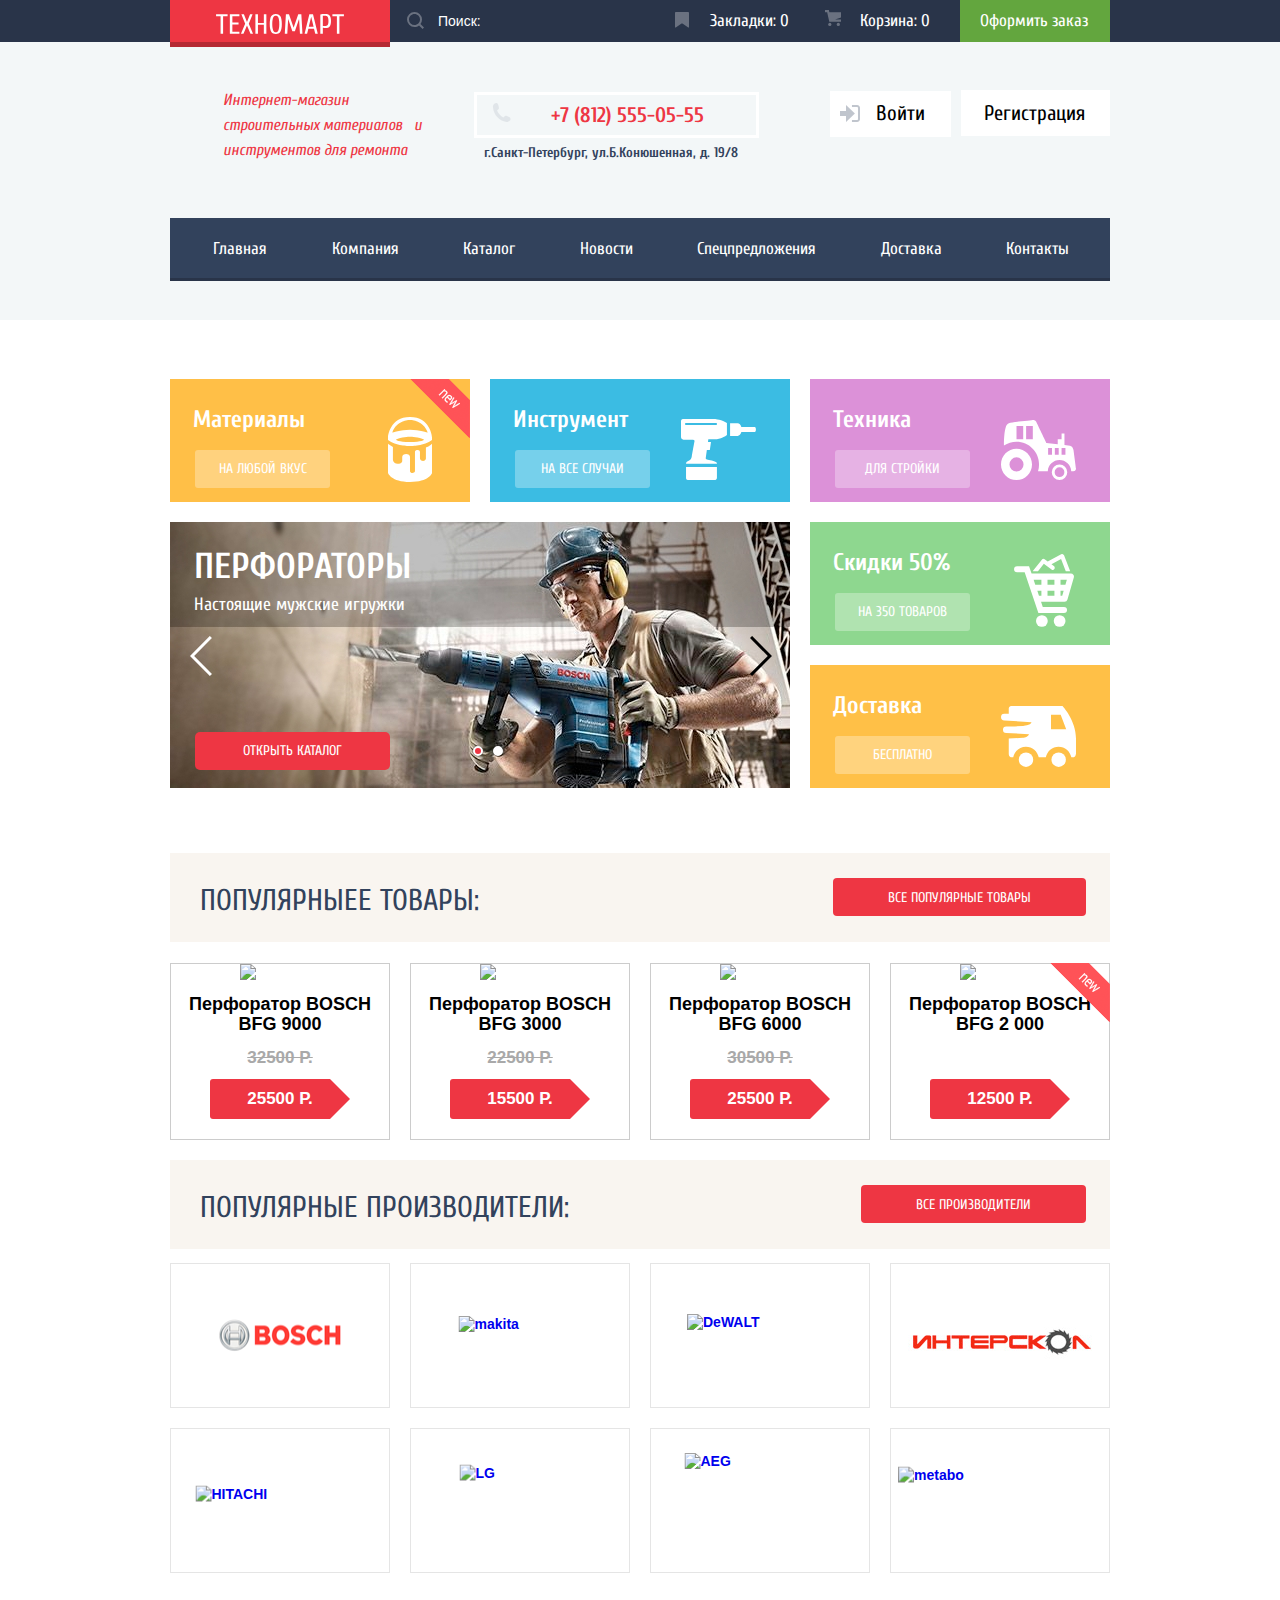
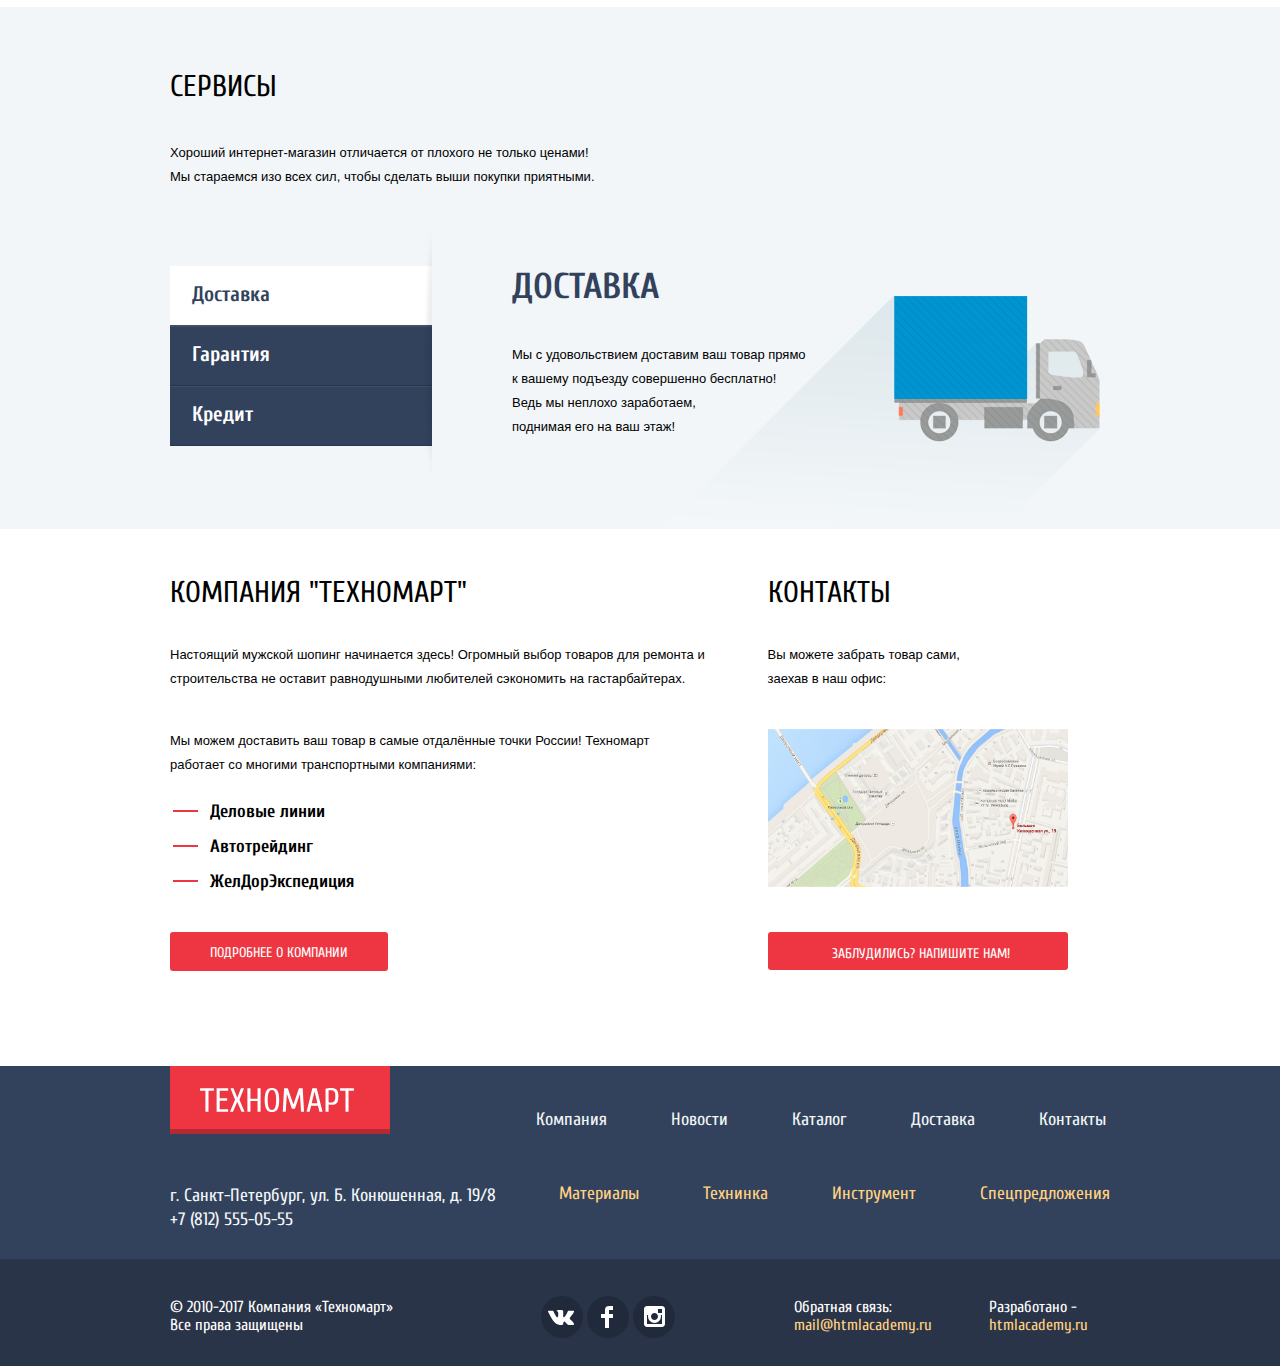
==== commit 2853037c: "final_realise" ====
--- a/index.html
+++ b/index.html
@@ -9,8 +9,7 @@
   <link href='https://fonts.googleapis.com/css?family=Open+Sans:400,700&subset=cyrillic-ext,cyrillic' rel='stylesheet'
     type='text/css'>
   <link href="css/normalize.css" rel="stylesheet">
- <link href="css/code.min.css" rel="stylesheet">
-   <!--<link href="css/style.css" rel="stylesheet">-->
+  <link href="css/code.min.css" rel="stylesheet">
 </head>
 
 <body>
@@ -149,7 +148,7 @@
             <li><button class="bookmark-this" type="button">в закладки</button></li>
           </ul>
 
-          <img class="image" src="img/BFG9000.jpg" alt="BFG 9000" width="218" height="170">
+          <img class="image" src="img/bfg9000.jpg" alt="BFG 9000" width="218" height="170">
 
           <h3 class="catalog-category">
             Перфоратор BOSCH BFG 9000
@@ -170,7 +169,7 @@
             <li><button class="bookmark-this" type="button">в закладки</button></li>
           </ul>
 
-          <img class="image" src="img/BFG3000.jpg" alt="BFG 3000" width="218" height="170">
+          <img class="image" src="img/bfg3000.jpg" alt="BFG 3000" width="218" height="170">
 
           <h3 class="catalog-category">
             Перфоратор BOSCH BFG 3000
@@ -191,7 +190,7 @@
             <li><button class="bookmark-this" type="button">в закладки</button></li>
           </ul>
 
-          <img class="image" src="img/BFG6000.jpg" alt="BFG 6000" width="218" height="170">
+          <img class="image" src="img/bfg6000.jpg" alt="BFG 6000" width="218" height="170">
 
           <h3 class="catalog-category">
             Перфоратор BOSCH BFG 6000
@@ -212,7 +211,7 @@
             <li><button class="bookmark-this" type="button">в закладки</button></li>
           </ul>
 
-          <img class="image" src="img/BFG2000.jpg" alt="BFG 2000" width="218" height="170">
+          <img class="image" src="img/bfg2000.jpg" alt="BFG 2000" width="218" height="170">
 
           <h3 class="catalog-category">
             Перфоратор BOSCH BFG 2 000
@@ -242,7 +241,7 @@
         <li><a href="#"><img src="img/inters.png" width="200" height="88" alt="интерскол"></a></li>
         <li><a href="#"><img src="img/hitachi.png" width="169" height="31" alt="HITACHI"></a></li>
         <li><a href="#"><img src="img/lg.png" width="121" height="73" alt="LG"></a></li>
-        <li><a href="#"><img src="img/AEG.png" width="151" height="96" alt="AEG"></a></li>
+        <li><a href="#"><img src="img/aeg.png" width="151" height="96" alt="AEG"></a></li>
         <li><a href="#"><img src="img/metabo.png" width="204" height="69" alt="metabo"></a></li>
       </ul>
     </section>
@@ -333,7 +332,7 @@
 
         <a class="modal-map" href="map.html"><img src="img/map.jpg" width="300" height="158"
             alt="Офис компании по адресу ул. Большая Конюшенная 19/8, Санкт-Петербург"></a>
-        <a class="loss-btn" href="#">заблудились? напишите нам!</a>
+        <a class="loss-btn" href="writeus.html">заблудились? напишите нам!</a>
       </div>
     </section>
 
@@ -434,7 +433,6 @@
     </div>
   </section>
 
-
   <script src="js/code.min.js" type="text/javascript"></script>
 
 </body>
